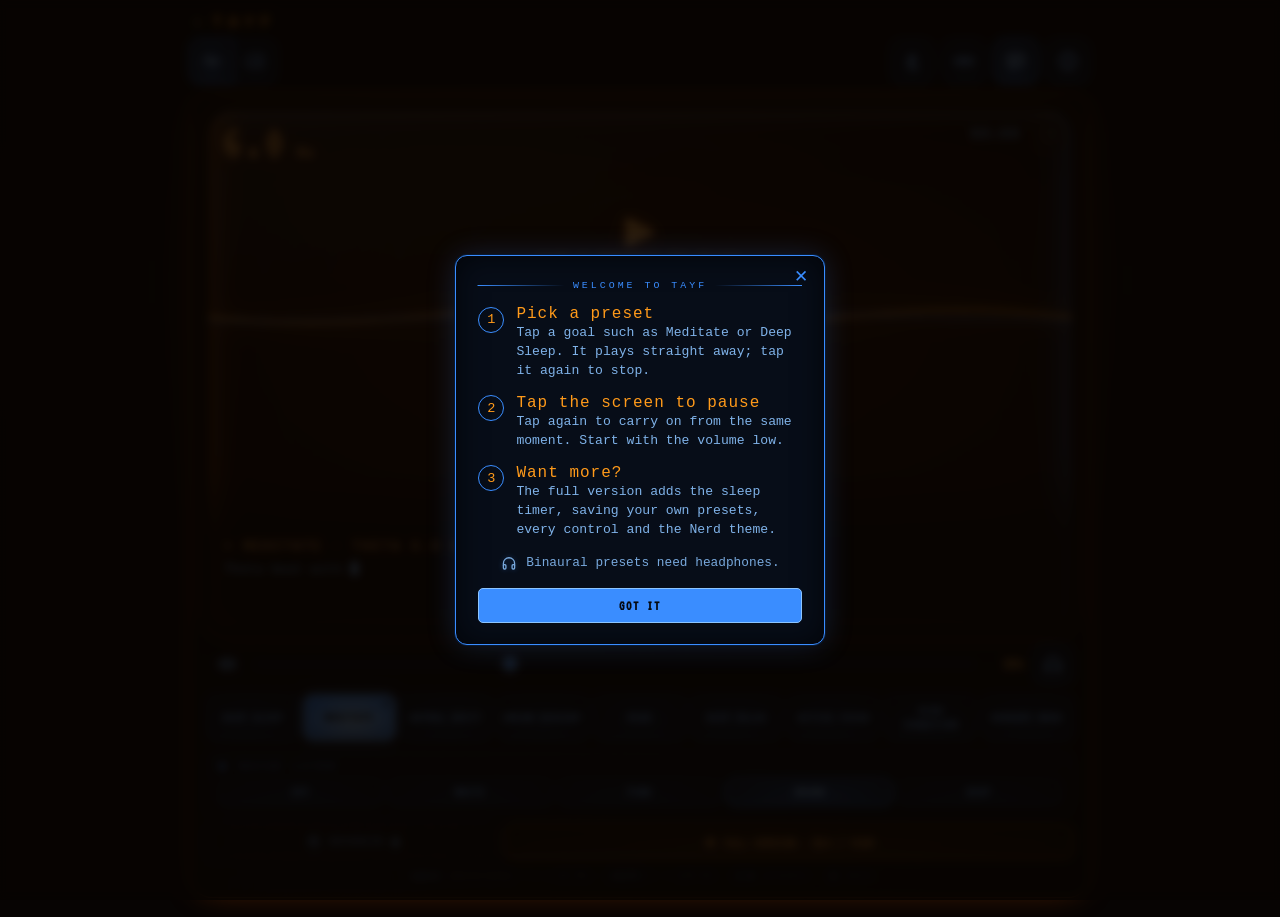
==== index.html @ 75ab7f50 "Ship tayf-20261106-112950 Co-Authored-By: Claude Opus 5.5 <noreply@anthropic.com>" ====
<!DOCTYPE html>
<html lang="en">
<head>
<meta charset="UTF-8">
<meta name="viewport" content="width=device-width, initial-scale=1.0, viewport-fit=cover">
<meta name="theme-color" content="#0a0500">
<meta name="description" content="Tayf · طيف: retro focus and sleep sounds. Binaural beats, soft noise, ambient scenes and short words of encouragement.">
<link rel="manifest" href="manifest.webmanifest">
<link rel="icon" type="image/png" sizes="32x32" href="icons/favicon-32.png">
<link rel="apple-touch-icon" href="icons/apple-touch-icon.png">
<meta name="apple-mobile-web-app-capable" content="yes">
<meta name="mobile-web-app-capable" content="yes">
<meta name="apple-mobile-web-app-status-bar-style" content="black">
<meta name="apple-mobile-web-app-title" content="Tayf">
<title>TAYF</title>
<link rel="stylesheet" href="css/fonts.css">
<link rel="stylesheet" href="css/themes.css">
<link rel="stylesheet" href="css/base.css">
<link rel="stylesheet" href="css/tayf.css">
<link rel="stylesheet" href="css/ambient.css">
<link rel="stylesheet" href="css/dialogs.css">
<link rel="stylesheet" href="css/phone.css">
</head>
<body>
<script>
try {
  // One-time migration of saved data from the old spectrume and focuswave keys
  [['spectrume_lang_v1','tayf_lang_v1'],['focuswave_lang_v1','tayf_lang_v1'],
   ['spectrume_theme_v1','tayf_theme_v1'],['focuswave_theme_v1','tayf_theme_v1'],
   ['spectrume.customs.v1','tayf.customs.v1'],['focuswave.customs.v1','tayf.customs.v1']].forEach(function(p){
    var old = localStorage.getItem(p[0]);
    if (old !== null && localStorage.getItem(p[1]) === null) localStorage.setItem(p[1], old);
  });
} catch(e) {}
try {
  if (localStorage.getItem('tayf_lang_v1') === 'ar') {
    document.body.classList.add('lang-ar');
    document.documentElement.dir = 'rtl';
    document.documentElement.lang = 'ar';
  }
} catch(e) {}
</script>

<div class="header" id="topBar">
  <div class="brand"><span class="status-led" id="ledIndicator"></span><span id="appTitleText" data-i18n="appTitle">tayf</span></div>
  <div class="icon-row">
    <div class="page-switch" role="tablist">
      <button type="button" class="hdr-btn page-tab active" data-page="main" role="tab" aria-selected="true" title="Tayf" aria-label="Tayf"><svg class="ico" viewBox="0 0 24 24" aria-hidden="true"><use href="#i-tayf"/></svg></button>
      <button type="button" class="hdr-btn page-tab" data-page="ambient" role="tab" aria-selected="false" title="Ambient" aria-label="Ambient"><svg class="ico" viewBox="0 0 24 24" aria-hidden="true"><use href="#i-amb"/></svg></button>
    </div>
    <div class="header-badges">
      <button class="hdr-btn lang-btn" id="langBtn" data-i18n-aria="switchLang" title="Switch language" aria-label="Switch language">ع</button>
      <button class="hdr-btn theme-btn" id="themeBtn" data-i18n-aria="switchTheme" title="Switch theme" aria-label="Switch theme" aria-haspopup="true" aria-expanded="false"><svg class="ico theme-ico" viewBox="0 0 24 24" aria-hidden="true"><use class="fig-boys" href="#figBoys"/><use class="fig-ladies" href="#figLadies"/><use class="fig-nerd" href="#figNerd"/></svg></button>
      <button class="hdr-btn words-btn" id="wordsBtn" title="Words" aria-label="Words"><svg class="ico" viewBox="0 0 24 24" aria-hidden="true"><use href="#i-words"/></svg></button>
      <button class="hdr-btn info" id="creatorBtn" title="A word from the creator" aria-label="A word from the creator"><svg class="ico" viewBox="0 0 24 24" aria-hidden="true"><use href="#i-info"/></svg></button>
    </div>
  </div>
  <div class="theme-pop hidden" id="themePop" role="menu">
    <button type="button" class="theme-opt" data-theme="amber" role="menuitemradio" aria-label="Boys"><svg class="ico" viewBox="0 0 24 24" aria-hidden="true"><use href="#figBoys"/></svg></button>
    <button type="button" class="theme-opt" data-theme="pink" role="menuitemradio" aria-label="Ladies"><svg class="ico" viewBox="0 0 24 24" aria-hidden="true"><use href="#figLadies"/></svg></button>
    <button type="button" class="theme-opt" data-theme="nerd" role="menuitemradio" aria-label="Nerd"><svg class="ico" viewBox="0 0 24 24" aria-hidden="true"><use href="#figNerd"/></svg></button>
  </div>
</div>

<svg width="0" height="0" style="position:absolute" aria-hidden="true">
  <defs>
    <symbol id="i-tayf" viewBox="0 0 24 24"><path d="M2.5 12h4l2.2-5.5 3.6 11 3-8 1.7 2.5h4.5"/></symbol>
    <symbol id="i-amb" viewBox="0 0 24 24"><rect x="3.5" y="5" width="17" height="14" rx="2.5"/><path d="M3.8 16l4.4-4.1 4 3.6 2.8-2.5 5.2 4.6"/><circle cx="15.8" cy="9.4" r="1.4"/></symbol>
    <symbol id="i-words" viewBox="0 0 24 24"><path d="M6 5h12a2.5 2.5 0 0 1 2.5 2.5v6.5a2.5 2.5 0 0 1-2.5 2.5h-6.2L7.4 20v-3.5H6A2.5 2.5 0 0 1 3.5 14V7.5A2.5 2.5 0 0 1 6 5z"/><path d="M8 9.6h8M8 12.6h5"/></symbol>
    <symbol id="i-info" viewBox="0 0 24 24"><circle cx="12" cy="12" r="8.6"/><path d="M12 11v5.2"/><path d="M12 7.8v.01" stroke-width="2.4"/></symbol>
    <symbol id="i-expand" viewBox="0 0 24 24"><path d="M9 4.5H5.5a1 1 0 0 0-1 1V9M15 4.5h3.5a1 1 0 0 1 1 1V9M9 19.5H5.5a1 1 0 0 1-1-1V15M15 19.5h3.5a1 1 0 0 0 1-1V15"/></symbol>
    <symbol id="i-speaker" viewBox="0 0 24 24"><path d="M4.5 9.4h2.8L12 5.6v12.8l-4.7-3.8H4.5a1 1 0 0 1-1-1v-3.2a1 1 0 0 1 1-1z"/></symbol>
    <symbol id="i-waves" viewBox="0 0 24 24"><path d="M15.4 9.3a3.9 3.9 0 0 1 0 5.4M18.1 6.7a7.6 7.6 0 0 1 0 10.6"/></symbol>
    <symbol id="i-x" viewBox="0 0 24 24"><path d="M16 9.8l4.4 4.4M20.4 9.8 16 14.2"/></symbol>
    <symbol id="i-head" viewBox="0 0 24 24"><path d="M4.5 15.2v-2.7a7.5 7.5 0 0 1 15 0v2.7"/><rect x="4.5" y="14.3" width="3.4" height="5.7" rx="1.3"/><rect x="16.1" y="14.3" width="3.4" height="5.7" rx="1.3"/></symbol>
    <symbol id="i-car" viewBox="0 0 24 24"><path d="M4 15.6v-3.1c0-.5.2-.9.5-1.2l1.6-1.6 1.4-3a1.8 1.8 0 0 1 1.6-1.1h5.8a1.8 1.8 0 0 1 1.6 1.1l1.4 3 1.6 1.6c.3.3.5.7.5 1.2v3.1a1 1 0 0 1-1 1H5a1 1 0 0 1-1-1z"/><path d="M6.1 9.7h11.8M6.2 16.6v2M17.8 16.6v2M7 13.1h1.6M15.4 13.1H17"/></symbol>
    <symbol id="i-sliders" viewBox="0 0 24 24"><path d="M4 7h8M16 7h4M4 12h3M11 12h9M4 17h10M18 17h2"/><circle cx="14" cy="7" r="2"/><circle cx="9" cy="12" r="2"/><circle cx="16" cy="17" r="2"/></symbol>
    <symbol id="i-save" viewBox="0 0 24 24"><path d="M6.5 4h9.2L19 7.3v11.2a1.5 1.5 0 0 1-1.5 1.5h-11A1.5 1.5 0 0 1 5 18.5v-13A1.5 1.5 0 0 1 6.5 4z"/><path d="M8.5 4v4h6V4M8 20v-5h8v5"/></symbol>
    <symbol id="i-timer" viewBox="0 0 24 24"><circle cx="12" cy="13.5" r="7"/><path d="M12 10v3.5l2.4 1.6M9.5 3h5M17.8 7.2l1.3-1.3"/></symbol>
    <symbol id="figBoys" viewBox="0 0 24 24"><path d="M12 10.3c-1-1.3-2.4-1.8-3.8-1.4-1.4.4-2.4 1.6-3.6 1.8-.8.1-1.3-.4-1.5-1.2-.9 1.2-1 3.2.1 4.5 1.4 1.5 4.4 1.7 6.6.5 1.1-.6 1.8-1.4 2.2-2.2.4.8 1.1 1.6 2.2 2.2 2.2 1.2 5.2 1 6.6-.5 1.1-1.3 1-3.3.1-4.5-.2.8-.7 1.3-1.5 1.2-1.2-.2-2.2-1.4-3.6-1.8-1.4-.4-2.8.1-3.8 1.4z"/><path d="M12 10.3v2"/></symbol>
    <symbol id="figLadies" viewBox="0 0 24 24"><path d="M2.5 12c2.5-.8 4.7-3.4 6.9-3.4 1.2 0 1.9.5 2.6 1.2.7-.7 1.4-1.2 2.6-1.2 2.2 0 4.4 2.6 6.9 3.4-2.1 3.4-5.5 5.6-9.5 5.6S4.6 15.4 2.5 12z"/><path d="M4.4 12.2c2.6-.5 5.1-.7 7.6-.7s5 .2 7.6.7M4.4 12.2c2.5 1.2 5 1.8 7.6 1.8s5.1-.6 7.6-1.8"/></symbol>
    <symbol id="figNerd" viewBox="0 0 24 24"><circle cx="7.1" cy="12.4" r="3.9"/><circle cx="16.9" cy="12.4" r="3.9"/><path d="M10.9 10.6c.6-1.1 1.6-1.1 2.2 0M3.7 10.4H2M20.3 10.4H22"/><path d="M5.4 13.7l2.6-2.6M15 12.5l1.5-1.5M16.3 14.5l2.3-2.3" stroke-width="1.3"/></symbol>
  </defs>
</svg>

<div class="crt-card">
  <div id="pageMain">
  <div class="visualizer-container">
    <canvas id="waveCanvas" width="800" height="480"></canvas>
    <div class="crt-hz" id="freqDisplay"><strong>6.0</strong> <span>Hz</span></div>
    <div class="crt-clock" id="timerDisplay">00:00</div>
    <div class="crt-hint" id="crtHint"></div>
    <button class="crt-expand" id="readoutFab" data-i18n-aria="enlarge" title="Enlarge the screen text" aria-label="Enlarge the screen text">
      <svg class="ico" viewBox="0 0 24 24" aria-hidden="true"><use href="#i-expand"/></svg>
    </button>
    <div class="screen-readout">
      <div class="readout-title" id="readoutTitle" data-i18n="standbyTitle">▸ STANDBY</div><div class="readout-body"><span id="readoutTyped"></span><span id="readoutWarn"></span><i class="cur"></i></div>
    </div>
  </div>

  
  <div class="vol-row">
    <button type="button" class="vol-btn" id="muteBtn" aria-pressed="false" data-i18n-aria="mute" title="Mute" aria-label="Mute">
      <svg class="ico" viewBox="0 0 24 24" aria-hidden="true"><use href="#i-speaker"/><use class="ico-on" href="#i-waves"/><use class="ico-off" href="#i-x"/></svg>
    </button>
    <input type="range" id="masterVolSlider" min="0" max="1" value="0.35" step="0.01" data-i18n-aria="volume" aria-label="Volume">
    <span class="val" id="masterVolValueLabel">35%</span>
    <button type="button" class="vol-btn out-btn" id="carBtn" aria-haspopup="true" aria-expanded="false">
      <svg class="ico ico-head" viewBox="0 0 24 24" aria-hidden="true"><use href="#i-head"/></svg>
      <svg class="ico ico-car" viewBox="0 0 24 24" aria-hidden="true"><use href="#i-car"/></svg>
    </button>
    <div class="out-pop hidden" id="outPop" role="menu">
      <div class="out-title" id="outTitle">PLAY ON</div>
      <button type="button" class="out-opt" data-out="std" role="menuitemradio"><svg class="ico" viewBox="0 0 24 24" aria-hidden="true"><use href="#i-head"/></svg><span><b id="outStd">HEADPHONES / PHONE</b><small id="outStdD"></small></span></button>
      <button type="button" class="out-opt" data-out="car" role="menuitemradio"><svg class="ico" viewBox="0 0 24 24" aria-hidden="true"><use href="#i-car"/></svg><span><b id="outCar">CAR SPEAKERS</b><small id="outCarD"></small></span></button>
    </div>
  </div>

  
  <div class="presets-row">
    <button class="preset-btn" data-preset="deep">Deep Sleep</button>
    <button class="preset-btn" data-preset="meditate">Meditate</button>
    <button class="preset-btn" data-preset="astral">Astral Drift</button>
    <button class="preset-btn" data-preset="descent">Dream Descent</button>
    <button class="preset-btn" data-preset="read">Read</button>
    <button class="preset-btn" data-preset="zen">Deep Relax</button>
    <button class="preset-btn" data-preset="active">Active Focus</button>
    <button class="preset-btn" data-preset="high">High Cognition</button>
    <button class="preset-btn" data-preset="mask">Sensory Mask</button>
  </div>

  <div class="control-panel">
    <div class="control-block noise-block">
      <div class="section-title" data-i18n="noiseLayer">◉ NOISE LAYER</div>
      <div class="noise-tabs">
        <button class="noise-tab active" data-noise="none"></button>
        <button class="noise-tab" data-noise="white"></button>
        <button class="noise-tab" data-noise="pink"></button>
        <button class="noise-tab" data-noise="brown"></button>
        <button class="noise-tab" data-noise="deep"></button>
      </div>
      <div class="row adv-only">
        <div class="row-top"><span data-i18n="noiseVolLabel">NOISE VOL</span><span class="val" id="noiseVolValueLabel">0%</span></div>
        <input type="range" id="noiseVolSlider" min="0" max="1" value="0" step="0.01">
      </div>
      <div class="row adv-only">
        <div class="row-top"><span data-i18n="softnessLabel">SOFTNESS</span><span class="val" id="noiseSoftValueLabel">50%</span></div>
        <input type="range" id="noiseSoftSlider" min="0" max="100" value="50" step="1">
      </div>
    </div>

    
    <div class="panel-actions">
      <button type="button" class="adv-toggle" id="advToggle" aria-expanded="false"><svg class="ico" viewBox="0 0 24 24" aria-hidden="true"><use href="#i-sliders"/></svg><span id="advToggleLbl" data-i18n="advShow">ADVANCED</span></button>
      <button type="button" class="unlock-chip" id="unlockBtn"><span id="unlockLbl">★ FULL VERSION</span></button>
    </div>

    <div class="adv-area adv-only">
      <div class="control-grid">
        <div class="control-block">
          <div class="section-title" data-i18n="toneLayer">◈ TONE LAYER</div>
          <div class="mode-tabs">
            <button class="mode-tab active" data-mode="pure"></button>
            <button class="mode-tab" data-mode="harmonic"></button>
            <button class="mode-tab" data-mode="binaural"></button>
            <button class="mode-tab" data-mode="isochronic"></button>
          </div>
          <div class="row" id="freqRow">
            <div class="row-top"><span data-i18n="freqLabel">FREQ</span><span class="val" id="freqValueLabel">40.0 Hz</span></div>
            <input type="range" id="freqSlider" min="0" max="1000" value="430" step="1">
          </div>
          <div class="row hidden" id="carrierRow">
            <div class="row-top"><span data-i18n="carrierLabel">CARRIER</span><span class="val" id="carrierValueLabel">200 Hz</span></div>
            <input type="range" id="carrierSlider" min="80" max="600" value="200" step="1">
          </div>
          <div class="row hidden" id="beatRow">
            <div class="row-top"><span data-i18n="beatLabel">BEAT</span><span class="val" id="beatValueLabel">40.0 Hz</span></div>
            <input type="range" id="beatSlider" min="1" max="60" value="40" step="0.5">
          </div>
          <div class="row">
            <div class="row-top"><span data-i18n="toneVolLabel">TONE VOL</span><span class="val" id="toneVolValueLabel">70%</span></div>
            <input type="range" id="toneVolSlider" min="0" max="1" value="0.7" step="0.01">
          </div>
        </div>

        <div class="control-column">
          <div class="control-block">
            <div class="section-title" data-i18n="tools">✦ TOOLS</div>
            <div class="tools-row">
              <button type="button" class="sleep-set" id="sleepSet"></button>
              <button class="tool-btn" id="saveBtn"><svg class="ico" viewBox="0 0 24 24" aria-hidden="true"><use href="#i-save"/></svg><span data-i18n="saveBtn">SAVE</span></button>
            </div>
          </div>

          
          <div class="custom-presets-row hidden" id="customRow">
            <span class="custom-label" data-i18n="myPresets">My Presets</span>
            <div class="custom-chips" id="customChips" style="display:none; flex-wrap:wrap; gap:0.4rem;"></div>
            <div class="custom-actions">
              <button class="custom-chip" id="exportBtn" disabled data-i18n="exportBtn" data-i18n-title="exportTitle" title="Save your presets as text">⤓ EXPORT</button>
            </div>
            <span class="storage-warn hidden" id="storageWarn" data-i18n="storageWarn">⚠ storage blocked — use export</span>
          </div>
        </div>
      </div>
    </div>
    <div class="kbd-hint" id="kbdHint"></div>
  </div>
  </div>

  
  <div id="pageAmbient" class="hidden">
    <div class="amb-stage"><canvas id="ambCanvas" width="800" height="520"></canvas></div>
    <nav class="amb-bar" aria-label="Ambient sounds">
      <button type="button" data-amb="rain" aria-pressed="false">
        <svg viewBox="0 0 24 24" fill="none" stroke="currentColor" stroke-width="1.7" stroke-linecap="round" stroke-linejoin="round" aria-hidden="true"><path d="M7 15a4 4 0 0 1 .5-8 5.5 5.5 0 0 1 10.5 1.5A3.5 3.5 0 0 1 17 15z"/><path d="M8 18l-1 3M12 18l-1 3M16 18l-1 3"/></svg><span class="lbl"></span>
      </button>
      <button type="button" data-amb="ac" aria-pressed="false">
        <svg viewBox="0 0 24 24" fill="none" stroke="currentColor" stroke-width="1.7" stroke-linecap="round" stroke-linejoin="round" aria-hidden="true"><rect x="2.5" y="5" width="19" height="12" rx="2"/><path d="M6 9h12M6 12h12M8 20l1-3M12 20l1-3M16 20l1-3"/></svg><span class="lbl"></span>
      </button>
      <button type="button" data-amb="fire" aria-pressed="false">
        <svg viewBox="0 0 24 24" fill="none" stroke="currentColor" stroke-width="1.7" stroke-linecap="round" stroke-linejoin="round" aria-hidden="true"><path d="M12 22c4 0 7-2.7 7-7 0-3-2-5-3-7-1 2-2 3-3 3 0-3-1-6-4-9 0 4-4 6-4 12 0 4.3 3 8 7 8z"/></svg><span class="lbl"></span>
      </button>
      <button type="button" data-amb="fan" aria-pressed="false">
        <svg viewBox="0 0 24 24" fill="none" stroke="currentColor" stroke-width="1.7" stroke-linecap="round" stroke-linejoin="round" aria-hidden="true"><circle cx="12" cy="12" r="1.6"/><path d="M12 10.4C11 6 12 3 15 3c2 0 2 3-3 7.4zM13.6 12c4-1 7 0 7 3 0 2-3 2-7.4-3zM12 13.6c1 4.4 0 7.4-3 7.4-2 0-2-3 3-7.4zM10.4 12c-4.4 1-7.4 0-7.4-3 0-2 3-2 7.4 3z"/></svg><span class="lbl"></span>
      </button>
      <span class="amb-sep"></span>
      <button type="button" id="ambTimer" aria-label="Timer">
        <svg class="ico" viewBox="0 0 24 24" aria-hidden="true"><use href="#i-timer"/></svg><span class="lbl"></span>
      </button>
      <button type="button" id="ambVol" aria-label="Volume" aria-expanded="false">
        <svg class="ico" viewBox="0 0 24 24" aria-hidden="true"><use href="#i-speaker"/><use href="#i-waves"/></svg><span class="lbl"></span>
      </button>
    </nav>
    <div class="amb-vol-pop hidden" id="ambVolPop">
      <svg class="ico" viewBox="0 0 24 24" aria-hidden="true"><use href="#i-speaker"/></svg>
      <input type="range" id="ambVolSlider" min="0" max="1" step="0.01" value="0.85" aria-label="Volume">
      <span class="pct" id="ambVolPct">85%</span>
    </div>
  </div>
</div>


<div class="name-overlay hidden" id="nameOverlay">
  <div class="name-dialog">
    <div class="name-dialog-title" data-i18n="nameTitle">◈ NAME THIS PRESET</div>
    <input type="text" id="nameInput" maxlength="24" data-i18n-placeholder="namePlaceholder" placeholder="e.g. DEEP WORK" autocomplete="off" spellcheck="false">
    <div class="name-dialog-actions">
      <button class="name-btn" id="nameCancelBtn" data-i18n="cancel">Cancel</button>
      <button class="name-btn save" id="nameSaveBtn" data-i18n="saveAction">Save</button>
    </div>
  </div>
</div>


<div class="name-overlay hidden" id="dataOverlay">
  <div class="name-dialog">
    <div class="name-dialog-title" id="dataTitle">◈ EXPORT PRESETS</div>
    <div class="data-help" id="dataHelp"></div>
    <textarea id="dataArea" spellcheck="false" autocomplete="off" autocapitalize="off" autocorrect="off"></textarea>

    <div class="data-actions" id="exportActions">
      <button class="name-btn" id="dataCancelBtn" data-i18n="close">Close</button>
      <button class="name-btn" id="dataCopyBtn" data-i18n="copy">Copy</button>
      <button class="name-btn" id="dataShareBtn" data-i18n="share">Share</button>
      <button class="name-btn save" id="dataDownloadBtn" data-i18n="download">Download .txt</button>
    </div>

    <div class="data-actions hidden" id="importActions">
      <button class="name-btn" id="dataCancelBtn2" data-i18n="close">Close</button>
      <button class="name-btn" id="dataPasteBtn" data-i18n="paste">Paste</button>
      <button class="name-btn" id="dataFileBtn" data-i18n="fromFile">From file</button>
      <button class="name-btn save" id="dataImportBtn" data-i18n="importAction">Import</button>
    </div>

    <input type="file" id="importFileInput" accept=".txt,.json,text/plain,application/json" style="display:none">
  </div>
</div>


<div class="name-overlay hidden" id="unlockOverlay">
  <div class="name-dialog unlock-dialog" role="dialog" aria-modal="true" aria-labelledby="unlockTitle">
    <div class="name-dialog-title" id="unlockTitle">◈ FULL VERSION</div>
    <div class="unlock-state" id="unlockState"></div>
    <ul class="unlock-list" id="unlockList"></ul>
    <div class="unlock-price" id="unlockPrice"></div>
    <button type="button" class="name-btn save unlock-buy" id="unlockBuy">Get a key</button>
    <label class="unlock-lbl" for="unlockInput" id="unlockInputLbl">Have a key?</label>
    <input type="text" id="unlockInput" autocomplete="off" autocapitalize="characters" autocorrect="off" spellcheck="false" maxlength="64" placeholder="XXXXX-XXXXX-XXXXX-XXXXX">
    <div class="unlock-msg" id="unlockMsg" role="status" aria-live="polite"></div>
    <div class="name-dialog-actions">
      <button type="button" class="name-btn" id="unlockClose">Close</button>
      <button type="button" class="name-btn save" id="unlockGo">Unlock</button>
    </div>
    <button type="button" class="tp-off hidden" id="unlockRemove">Remove the key from this device</button>
  </div>
</div>


<div class="name-overlay hidden" id="tpOverlay">
  <div class="name-dialog tp-dialog" role="dialog" aria-modal="true" aria-labelledby="tpTitle">
    <div class="name-dialog-title" id="tpTitle">◈ SLEEP TIMER</div>
    <div class="tp-quick" id="tpQuick"></div>
    <div class="tp-wheels" dir="ltr">
      <div class="tp-band"></div>
      <div class="tp-col"><div class="tp-wheel" id="tpH" tabindex="0" role="spinbutton" aria-valuemin="0" aria-valuemax="12"></div><div class="tp-unit" id="tpHU"></div></div>
      <div class="tp-col"><div class="tp-wheel" id="tpM" tabindex="0" role="spinbutton" aria-valuemin="0" aria-valuemax="59"></div><div class="tp-unit" id="tpMU"></div></div>
    </div>
    <button type="button" class="tp-off hidden" id="tpOff">Turn timer off</button>
    <div class="name-dialog-actions">
      <button type="button" class="name-btn" id="tpCancel">Cancel</button>
      <button type="button" class="name-btn save" id="tpStart">Start</button>
    </div>
  </div>
</div>


<div class="name-overlay hidden" id="wordsOverlay">
  <div class="name-dialog words-dialog" role="dialog" aria-modal="true" aria-labelledby="wordsTitle">
    <div class="words-head">
      <div class="name-dialog-title" id="wordsTitle">◈ WORDS</div>
      <button type="button" class="words-switch" id="wordsSwitch" aria-pressed="true">ON</button>
    </div>
    <div class="data-help" id="wordsHelp"></div>
    <div class="words-every" id="wordsEvery"></div>
    <div class="words-lockline" id="wordsLockLine"></div>
    <div class="words-list" id="wordsList"></div>
    <div class="words-msg" id="wordsMsg"></div>
    <div class="name-dialog-actions">
      <button type="button" class="name-btn save" id="wordsClose">Close</button>
    </div>
  </div>
</div>


<div class="creator-overlay hidden" id="creatorOverlay">
  <div class="creator-dialog" role="dialog" aria-modal="true" aria-label="A word from the creator">
    <button class="creator-x" id="creatorClose" aria-label="Close">✕</button>
    <div class="creator-eyebrow">A word from the creator</div>
    <div class="creator-quote" id="creatorQuote">Stay creative, boys</div>
    <div class="creator-name">Designed by Attar</div>
    <div class="creator-more">For more info</div>
    <div class="creator-links">
      <button type="button" class="creator-link" id="howBtn" data-i18n="howBtn">How it works</button>
      <button type="button" class="creator-link" id="importBtn" data-i18n="importBtn">⤒ IMPORT</button>
      <button type="button" class="creator-link" id="unlockInfoBtn"></button>
      <a class="creator-link" href="https://instagram.com/Attar10x" target="_blank" rel="noopener">IG · Attar10x</a>
      <a class="creator-link" href="mailto:Attar10x@gmail.com">Attar10x@gmail.com</a>
    </div>
  </div>
</div>

<div class="creator-overlay hidden" id="welcomeOverlay">
  <div class="creator-dialog welcome" role="dialog" aria-modal="true" aria-labelledby="welcomeTitle">
    <button class="creator-x" id="welcomeClose" aria-label="Close">✕</button>
    <div class="creator-eyebrow" id="welcomeTitle" data-i18n="wTitle">WELCOME TO TAYF</div>
    <ol class="welcome-steps">
      <li><div><b data-i18n="wS1T">Pick a preset</b><span data-i18n="wS1D">Tap a goal such as Meditate or Deep Sleep.</span></div></li>
      <li><div><b data-i18n="wS2T">Press Play</b><span data-i18n="wS2D">Start with the volume low and raise it slowly.</span></div></li>
      <li><div><b data-i18n="wS3T">Set a timer</b><span data-i18n="wS3D">Pick 15, 30 or 60 minutes and it fades out by itself.</span></div></li>
    </ol>
    <div class="welcome-note"><svg class="ico" viewBox="0 0 24 24" aria-hidden="true"><use href="#i-head"/></svg><span data-i18n="wNote">Binaural presets need headphones.</span></div>
    <button type="button" class="name-btn save" id="welcomeGo" data-i18n="wGo">GOT IT</button>
  </div>
</div>


<div class="zoom-overlay hidden" id="zoomOverlay">
  <div class="zoom-dialog" role="dialog" aria-modal="true" aria-label="Enlarged screen text">
    <button class="zoom-x" id="zoomClose" data-i18n-aria="close" aria-label="Close">✕</button>
    <div class="zoom-title" id="zoomTitle">▸ STANDBY</div>
    <div class="zoom-body"><span id="zoomTyped"></span><span id="zoomWarn"></span></div>

    <div class="zoom-benefits" id="zoomBenefits" style="display:none;">
      <div class="zoom-benefits-label" id="zoomBenefitsLabel">▸ What this band is linked to</div>
      <div class="zoom-benefits-list" id="zoomBenefitsList"></div>
    </div>
  </div>
</div>

<script src="js/core/loop.js"></script>
<script src="tayf-config.js"></script>
<script src="js/core/sw-register.js"></script>
<script src="js/core/unlock.js"></script>
<script src="js/tayf/i18n.js"></script>
<script src="js/tayf/crt.js"></script>
<script src="js/tayf/tayf.js"></script>
<script src="js/ui/theme.js"></script>
<script src="js/ui/zoom.js"></script>
<script src="js/ui/time-picker.js"></script>
<script src="js/ui/words.js"></script>
<script src="js/ambient/fire-grains.js"></script>
<script src="js/ambient/ambient.js"></script>
<script src="js/ambient/pixel.js"></script>
<script src="js/ambient/scene-fan.js"></script>
<script src="js/ambient/scene-fire.js"></script>
<script src="js/ambient/scene-rain.js"></script>
<script src="js/ambient/scene-ac.js"></script>
</body>
</html>
---- css/fonts.css ----
@font-face{font-family:VT323;font-style:normal;font-weight:400;font-display:swap;src:url(../fonts/vt323.woff2) format("woff2");unicode-range:U+0000-00FF,U+0131,U+0152-0153,U+02BB-02BC,U+02C6,U+02DA,U+02DC,U+2000-206F,U+2074,U+20AC,U+2122,U+2191,U+2193,U+2212,U+2215,U+FEFF,U+FFFD}@font-face{font-family:Noto Naskh Arabic;font-style:normal;font-weight:400 700;font-display:swap;src:url(../fonts/noto-naskh-arabic.woff2) format("woff2");unicode-range:U+0600-06FF,U+0750-077F,U+08A0-08FF,U+FB50-FDFF,U+FE70-FEFF,U+200C-200E,U+2010-2011,U+204F,U+2E41}
---- css/themes.css ----
:root{--c0:#070403;--c1:#1a1108;--c2:#7a5524;--c3:#2a1c0a;--c4:#7a552433;--c5:#000000aa;--c6:#7a552455;--c7:#ff9a1a;--c8:#ff8a0066;--c9:#ff5a0033;--c10:#120d07;--c11:#000000;--c12:#ffad48;--c13:#ff8a0088;--c16:#060403;--c17:#ff6a0022;--c18:#ff9a1aaa;--c19:#e09a4a;--c48:#1c1408;--c49:#2e1f0c;--c20:#e8a0bd;--c21:#a05a7866;--c30:#d994b0;--c31:#2a1620;--c45:#0a0508;--c46:#a05a78;--c47:#1a0a12;--c14:#8cc4ff;--c15:#1a3150;--c22:#070f1c;--c23:#3a8dff;--c24:#0c1a30;--c25:#3a8dff33;--c26:#04070d;--c27:#070c16;--c28:#04070daa;--c29:#04070d55;--c32:#05080f;--c33:#17253a;--c34:#132036;--c35:#3a8dff44;--c36:#5577a3;--c37:#0a1424;--c38:#3a8dff88;--c39:#3a8dffcc;--c40:#2c4669;--c41:#081830;--c42:#bfe0ff;--c43:#3a8dff11;--c44:#62a6ff;--c50:#070d18;--c51:#3a8dff66;--acc-rgb:58,141,255;--amb-rgb:255,130,20;--screen:#0b0502;--acc:#3a8dff;--acc-hi:#9fd0ff;--acc-glow:rgba(58,141,255,.45);--amb-glow:rgba(255,150,0,.5);--scan:rgba(255,170,60,.22);--ovl:rgba(8,4,2,.86);--fade:rgba(12,5,1,.82);--amb:#ff9a1a;--amb-text:#ffa63a;--amb-soft:#e88a2e;--amb-dim:#a65f22;--amb-line:#7a3f12;--amb-line2:#3e200a;--amb-bg:#150b04;--amb-bg2:#0c0603;--amb-halo:rgba(255,120,0,.22);--bloom:0 0 1px rgba(255,190,110,.85),0 0 8px rgba(255,120,0,.6),0 0 20px rgba(255,90,0,.3);--bloom-soft:0 0 6px rgba(255,120,0,.4),0 0 14px rgba(255,90,0,.15);--glass:radial-gradient(115% 90% at 50% 42%, rgba(255,120,20,.22), rgba(150,50,0,.13) 50%, rgba(30,10,2,.04) 80%), #0b0402}body.pink{--c0:#080305;--c14:#ff9be3;--c15:#4a1a40;--c22:#160812;--c23:#ff38c8;--c24:#24091d;--c25:#ff38c833;--c26:#0a0408;--c27:#12060e;--c28:#0a0408aa;--c29:#0a040855;--c32:#0c0509;--c33:#2e1428;--c34:#26101f;--c35:#ff38c844;--c36:#a35a90;--c37:#1a0a15;--c38:#ff38c888;--c39:#ff38c8cc;--c40:#5e2c54;--c41:#1f0818;--c42:#ffc8f1;--c43:#ff38c811;--c44:#ff5fd2;--c50:#12060f;--c51:#ff38c866;--acc-rgb:255,56,200;--screen:#0b0306;--acc:#ff38c8;--acc-hi:#ffb0ea;--acc-glow:rgba(255,56,200,.45);--scan:rgba(255,150,120,.22);--ovl:rgba(12,3,8,.86);--fade:rgba(14,4,6,.82)}body.nerd{--c0:#050503;--c14:#8dffae;--c15:#173a22;--c22:#06120a;--c23:#36e46a;--c24:#0a1f10;--c25:#36e46a33;--c26:#030805;--c27:#061009;--c28:#030805aa;--c29:#03080555;--c32:#040a06;--c33:#142a1b;--c34:#102216;--c35:#36e46a44;--c36:#4f8e63;--c37:#08160c;--c38:#36e46a88;--c39:#36e46acc;--c40:#24482f;--c41:#071a0d;--c42:#c4ffd5;--c43:#36e46a11;--c44:#5af08a;--c50:#061009;--c51:#36e46a66;--acc-rgb:54,228,106;--screen:#060702;--acc:#36e46a;--acc-hi:#a6ffc0;--acc-glow:rgba(54,228,106,.45);--scan:rgba(90,255,140,.2);--ovl:rgba(1,6,3,.88);--fade:rgba(1,7,3,.84);--c0:#010402;--c2:#1f6b3a;--c3:#0b2414;--c6:#1f6b3a55;--c7:#3dff7a;--c8:#3dff7a66;--c9:#00ff5a33;--c10:#03100a;--c12:#7dffa4;--c13:#3dff7a88;--c16:#010402;--c18:#3dff7aaa;--c19:#6fe895;--c48:#06180c;--c49:#0c2a16;--amb:#3dff7a;--amb-text:#7dffa4;--amb-soft:#4fdc80;--amb-dim:#2c8a4c;--amb-line:#1d6a38;--amb-line2:#0c2e18;--amb-bg:#03120a;--amb-bg2:#020a05;--amb-halo:rgba(40,255,110,.2);--amb-glow:rgba(60,255,120,.5);--amb-rgb:61,255,122;--bloom:0 0 1px rgba(170,255,200,.85),0 0 8px rgba(40,255,110,.6),0 0 20px rgba(0,230,90,.3);--bloom-soft:0 0 6px rgba(40,255,110,.4),0 0 14px rgba(0,230,90,.15);--glass:radial-gradient(115% 90% at 50% 42%, rgba(40,255,110,.16), rgba(0,120,50,.12) 50%, rgba(0,30,10,.04) 80%), #010703}.theme-ico{width:24px;height:24px;display:block}.theme-ico use{display:none}body:not(.pink):not(.nerd) .theme-ico .fig-boys,body.pink .theme-ico .fig-ladies,body.nerd .theme-ico .fig-nerd{display:inline}body.nerd{background:radial-gradient(70% 420px at 50% 280px,rgba(0,255,90,.07),transparent 80%),var(--c0)}body.nerd .crt-card{background-color:#020905;box-shadow:0 0 34px -10px #00ff5a4d,inset 0 0 30px #00000080}body.nerd .visualizer-container{box-shadow:0 0 0 4px #010402,0 0 0 5px var(--amb-line2),0 0 26px #00ff5a38,inset 18px 4px 36px -18px #28ff6e80,inset 0 -20px 40px -20px #00e65a66,inset -22px 0 40px -18px #28ff6e73,inset 0 0 60px #0000008c}body.nerd .unlock-chip{box-shadow:0 0 12px -4px #00ff5a59;text-shadow:0 0 7px rgba(40,255,110,.5)}
---- css/base.css ----
*{box-sizing:border-box;margin:0;-webkit-user-select:none;user-select:none}:root{--bar-h: 44px;--side: 1.2rem;--brand-h: 2.1rem;--top-pad: .35rem}body{background:radial-gradient(70% 420px at 50% 280px,rgba(255,100,0,.09),transparent 80%),var(--c0);min-height:100vh;position:relative;display:flex;flex-direction:column;align-items:center;justify-content:flex-start;font-family:Courier New,VT323,Share Tech Mono,monospace;padding:0 var(--side) var(--side)}body.lang-ar{font-family:Noto Naskh Arabic,Segoe UI,Tahoma,Courier New,monospace}body:before{content:"";position:fixed;top:0;right:0;bottom:0;left:0;background:repeating-linear-gradient(0deg,rgba(0,0,0,.22) 0px,rgba(0,0,0,.22) 1px,transparent 1px,transparent 3px);pointer-events:none;z-index:999;opacity:.5}.crt-card{background:radial-gradient(110% 30% at 50% 0%,rgba(255,110,10,.07),transparent 70%),#0b0705;border:1px solid var(--amb-line);border-radius:22px;padding:1rem;box-shadow:0 0 34px -10px #ff640059,inset 0 0 30px #00000080;max-width:900px;width:100%;position:relative}.header{position:sticky;top:calc(-1 * var(--brand-h));z-index:40;width:100%;max-width:900px;padding:calc(env(safe-area-inset-top,0px) + var(--top-pad)) 0 .6rem;background:linear-gradient(var(--c0) 86%,transparent)}.brand{height:var(--brand-h);display:flex;align-items:center;gap:10px;padding-inline-start:.2rem;font-weight:400;font-size:1.05rem;letter-spacing:6px;text-transform:uppercase;color:var(--amb);text-shadow:var(--bloom)}.icon-row{display:flex;justify-content:space-between;align-items:center;gap:.5rem}.page-switch{display:flex}.page-switch .hdr-btn{border-radius:0}.page-switch .hdr-btn:first-child{border-start-start-radius:9px;border-end-start-radius:9px}.page-switch .hdr-btn:last-child{border-start-end-radius:9px;border-end-end-radius:9px;margin-inline-start:-1px}.page-switch .hdr-btn.active{background:var(--c41);color:var(--acc-hi);border-color:var(--c23);position:relative;z-index:1}.header-badges{display:flex;gap:8px;align-items:center}body.lang-ar .brand,body.lang-ar .crt-hz,body.lang-ar .crt-clock,body.lang-ar .crt-hint,body.lang-ar .readout-title,body.lang-ar .readout-body,body.lang-ar .row-top .val,body.lang-ar .mode-tab .sub,body.lang-ar .kbd-hint,body.lang-ar .zoom-benefit-item .desc,body.lang-ar .zoom-body{letter-spacing:0;text-transform:none}body.lang-ar .brand{font-size:1.25rem}body.lang-ar .readout-title,body.lang-ar .readout-body{font-size:1.08em;line-height:1.6}body.lang-ar .mode-tab .sub{font-size:.62rem}body.lang-ar .kbd-hint{font-size:.7rem;line-height:1.8}body.lang-ar .row-top .val{direction:ltr;unicode-bidi:isolate}svg.ico{display:block;width:22px;height:22px;fill:none;stroke:currentColor;stroke-width:1.7;stroke-linecap:round;stroke-linejoin:round;overflow:visible}.hdr-btn{flex:none;width:var(--bar-h);height:var(--bar-h);padding:0;background:var(--c26);border:1px solid var(--c15);border-radius:10px;color:var(--c14);font-family:inherit;font-size:1.15rem;line-height:1;cursor:pointer;transition:.15s;display:inline-flex;align-items:center;justify-content:center}.hdr-btn svg{width:22px;height:22px;display:block}.hdr-btn:hover{border-color:var(--c23);color:var(--acc-hi)}.hdr-btn:focus-visible{outline:2px solid var(--c7);outline-offset:2px}.hdr-btn.lang-btn{font-weight:700;font-family:Courier New,monospace;font-size:1.15rem;letter-spacing:0}body.lang-ar .hdr-btn.lang-btn{font-family:Noto Naskh Arabic,Segoe UI,Tahoma,sans-serif}.page-switch .hdr-btn{color:var(--c36)}.theme-pop{position:absolute;top:calc(100% - .35rem);inset-inline-end:calc(var(--bar-h) + 1px);z-index:41;display:flex;gap:.4rem;padding:.45rem;border-radius:12px;background:var(--c50);border:1px solid var(--c15);box-shadow:0 8px 28px #000c}.theme-opt{position:relative;width:var(--bar-h);height:var(--bar-h);padding:0;display:flex;align-items:center;justify-content:center;background:var(--c26);border:1px solid var(--c15);border-radius:10px;color:#7fb4ff;cursor:pointer}.theme-opt svg{width:24px;height:24px}.theme-opt:hover{border-color:var(--c23)}.theme-opt[aria-checked=true]{border-color:var(--c23);background:var(--c41)}.theme-opt[data-theme=pink]{color:#ff8fd8}.theme-opt[data-theme=nerd]{color:#7dffa2}body:not(.paid) .theme-opt[data-theme=nerd]:after{content:"";position:absolute;right:3px;bottom:3px;width:10px;height:11px;background:var(--c12);-webkit-mask:var(--lock) center/contain no-repeat;mask:var(--lock) center/contain no-repeat}:root{--lock:url("data:image/svg+xml,%3Csvg xmlns='http://www.w3.org/2000/svg' viewBox='0 0 24 26'%3E%3Cpath d='M6 11V8a6 6 0 0 1 12 0v3h1.5A1.5 1.5 0 0 1 21 12.5v11a1.5 1.5 0 0 1-1.5 1.5h-15A1.5 1.5 0 0 1 3 23.5v-11A1.5 1.5 0 0 1 4.5 11zm3 0h6V8a3 3 0 0 0-6 0z'/%3E%3C/svg%3E")}@media (max-width: 500px){:root{--side: .6rem}.crt-card{padding:.7rem;border-radius:18px}}@media (max-width: 360px){.header-badges{gap:5px}}@media (max-width: 340px){:root{--bar-h: 40px}}.preset-btn,.mode-tab,.noise-tab,.section-title,.row-top,.adv-toggle,.sleep-set,.tool-btn,.custom-chip,.custom-label,.out-title,.out-opt,.amb-bar button,.hdr-btn,.kbd-hint{text-shadow:0 0 6px var(--c51)}.preset-btn.active,.custom-chip.active{text-shadow:none}svg.ico{filter:drop-shadow(0 0 2.5px var(--c51))}.preset-btn.active svg.ico{filter:none}
---- css/tayf.css ----
.visualizer-container{position:relative;width:100%;margin:0 0 .8rem;border-radius:22px/26px;overflow:hidden;background:var(--glass);border:1px solid #000;box-shadow:0 0 0 4px #060302,0 0 0 5px var(--amb-line2),0 0 26px #ff640047,inset 18px 4px 36px -18px #ff6e0099,inset 0 -20px 40px -20px #ff5a0073,inset -22px 0 40px -18px var(--acc-glow),inset 0 0 60px #0000008c}.visualizer-container:after{content:"";position:absolute;top:0;right:0;bottom:0;left:0;pointer-events:none;z-index:10;border-radius:inherit;background:linear-gradient(165deg,#ffebc817,#fff0 30%),radial-gradient(125% 115% at 50% 45%,#0000 52%,#0000009e),repeating-linear-gradient(0deg,#00000061 0px 1px,#ff962809 1px 3px)}.visualizer-container:before{content:"";position:absolute;top:0;left:0;right:0;height:2px;background:var(--scan);box-shadow:0 0 10px var(--acc-glow);animation:scanline 5s linear infinite;z-index:11;pointer-events:none}@keyframes scanline{0%{top:0;opacity:0}10%{opacity:1}90%{opacity:1}to{top:100%;opacity:0}}canvas{display:block;width:100%;height:auto;aspect-ratio:800 / 480;cursor:pointer;background:transparent}.crt-expand{position:absolute;top:8px;inset-inline-end:8px;z-index:12;width:32px;height:32px;padding:0;border-radius:8px;display:flex;align-items:center;justify-content:center;background:#14080280;border:1px solid var(--amb-line);color:var(--amb-text);cursor:pointer;opacity:.85;transition:opacity .15s,border-color .15s,box-shadow .15s,transform .1s}.crt-expand:hover{opacity:1;border-color:var(--amb);box-shadow:0 0 12px var(--amb-halo)}.crt-expand:active{transform:scale(.94)}.crt-expand svg{width:18px;height:18px;pointer-events:none}@media (max-width:500px){.crt-expand{width:30px;height:30px;top:7px;inset-inline-end:7px}}.crt-hz,.crt-clock,.crt-hint{position:absolute;z-index:11;pointer-events:none;font-variant-numeric:tabular-nums}.crt-hz{top:.6rem;left:.95rem;color:var(--c12);direction:ltr;unicode-bidi:isolate;font-family:VT323,Courier New,monospace;font-size:1.05rem;letter-spacing:2px;line-height:1;text-shadow:var(--bloom)}.crt-hz strong{font-weight:400;font-size:2.9rem;margin-inline-end:.2rem;color:var(--c12)}.crt-hz span{color:var(--c14);text-shadow:0 0 10px var(--acc-glow)}.crt-clock{top:.8rem;right:3.2rem;color:var(--c14);direction:ltr;unicode-bidi:isolate;font-family:VT323,Courier New,monospace;font-size:1.2rem;letter-spacing:2px;line-height:1;text-shadow:0 0 10px var(--acc-glow)}.crt-hint{left:0;right:0;top:25%;transform:translateY(-50%);text-align:center;padding:0 1rem;font-family:VT323,Courier New,monospace;font-size:1.1rem;letter-spacing:3px;text-transform:uppercase;color:var(--amb-text);text-shadow:var(--bloom);transition:opacity .25s}.crt-hint:empty{opacity:0}.crt-hint .big{display:block;font-size:2.4rem;letter-spacing:0;line-height:1;margin-bottom:.15rem;color:var(--c12);text-shadow:var(--bloom)}body.tayf-paused .crt-hint{animation:blink 1.6s steps(1) infinite}body.lang-ar .crt-hint{font-family:Noto Naskh Arabic,Segoe UI,Tahoma,sans-serif;font-size:1rem}body.lang-ar .crt-hz{left:auto;right:.95rem}body.lang-ar .crt-clock{right:auto;left:3.2rem}@media (max-width:500px){.crt-hz strong{font-size:2.2rem}.crt-clock{top:.7rem;right:2.8rem;font-size:1.05rem}body.lang-ar .crt-clock{right:auto;left:2.8rem}.crt-hint{font-size:.92rem;letter-spacing:2px;top:28%}.crt-hint .big{font-size:1.8rem}}.screen-readout{position:absolute;left:0;right:0;bottom:0;z-index:5;pointer-events:none;padding:1.7rem 1rem .7rem;background:linear-gradient(transparent,var(--fade) 42%);font-size:clamp(.66rem,1.7vw,.82rem);line-height:1.5;white-space:pre-wrap}body.lang-ar .screen-readout{text-align:right;direction:rtl}.readout-title{color:var(--c12);letter-spacing:2px;margin-bottom:.2rem;text-shadow:var(--bloom);overflow-wrap:anywhere;word-break:break-word;unicode-bidi:plaintext;display:-webkit-box;-webkit-line-clamp:2;-webkit-box-orient:vertical;overflow:hidden}.readout-title.warn{color:var(--c12);text-shadow:0 0 8px var(--c18)}.readout-body{color:var(--c14);text-shadow:0 0 8px var(--acc-glow);overflow-wrap:anywhere;word-break:break-word;unicode-bidi:plaintext;display:-webkit-box;-webkit-line-clamp:3;-webkit-box-orient:vertical;overflow:hidden}@media (min-width:700px){.readout-body{-webkit-line-clamp:4}}#readoutWarn{color:var(--c14);text-shadow:0 0 8px var(--acc-glow)}#readoutWarn.warn{color:var(--c20);text-shadow:0 0 6px var(--c21)}.cur{display:inline-block;width:.55em;height:1em;background:var(--c14);box-shadow:0 0 8px var(--acc-glow);vertical-align:-2px;margin-left:1px;animation:blink 1s steps(1) infinite}body.lang-ar .cur{margin-left:0;margin-right:1px}@keyframes blink{50%{opacity:0}}.vol-row{position:relative;display:flex;align-items:center;gap:.55rem;margin:0 0 .7rem}.vol-row input{flex:1;min-width:0}.vol-row .val{flex:none;min-width:2.6rem;text-align:end;color:var(--c12);font-family:VT323,Courier New,monospace;font-size:1.1rem;font-variant-numeric:tabular-nums;text-shadow:0 0 6px var(--c8)}.vol-btn{flex:none;width:40px;height:40px;padding:0;display:flex;align-items:center;justify-content:center;background:none;border:1px solid transparent;border-radius:10px;color:var(--c14);cursor:pointer;transition:all .15s}.vol-btn svg{width:22px;height:22px;display:block}.vol-btn:hover{border-color:var(--c15)}.vol-btn .ico-off,.vol-btn[aria-pressed=true] .ico-on{display:none}.vol-btn[aria-pressed=true] .ico-off{display:inline}#muteBtn[aria-pressed=true]{color:var(--c20)}.out-btn{border-color:var(--c15);background:var(--c26)}.out-btn .ico-car,body.car-on .out-btn .ico-head{display:none}body.car-on .out-btn .ico-car{display:block}body.car-on .out-btn{color:var(--c14);border-color:var(--c23);box-shadow:0 0 12px var(--c25)}.out-pop{position:absolute;bottom:calc(100% + .4rem);inset-inline-end:0;z-index:20;width:min(17.5rem,100%);padding:.55rem;border-radius:12px;background:var(--c50);border:1px solid var(--c15);box-shadow:0 10px 30px #000c}.out-title{font-size:.6rem;letter-spacing:3px;color:var(--c36);text-transform:uppercase;margin:0 .2rem .4rem}.out-opt{width:100%;display:flex;align-items:center;gap:.65rem;text-align:start;padding:.5rem .6rem;margin-top:.3rem;background:var(--c26);border:1px solid var(--c34);border-radius:9px;color:var(--c14);cursor:pointer;font-family:inherit}.out-opt svg{width:24px;height:24px;flex:none}.out-opt b{display:block;font-family:VT323,Courier New,monospace;font-weight:400;font-size:1rem;letter-spacing:2px}.out-opt small{display:block;font-size:.66rem;line-height:1.35;color:var(--c36);margin-top:.1rem}.out-opt[aria-checked=true]{border-color:var(--c23);background:var(--c41);color:var(--c42)}body.lang-ar .out-title,body.lang-ar .out-opt b{font-family:Noto Naskh Arabic,Segoe UI,Tahoma,sans-serif;letter-spacing:0}body.lang-ar .out-opt small{font-size:.74rem}@media (pointer:coarse){.vol-btn{width:44px;height:44px}}.presets-row{display:grid;grid-template-columns:repeat(9,1fr);gap:.35rem;margin-bottom:.7rem}@media (max-width: 700px){.presets-row{grid-template-columns:repeat(3,1fr)}}.preset-btn{position:relative;background:var(--c26);border:1px solid var(--c15);color:var(--c14);padding:.45rem .2rem;border-radius:8px;font-family:VT323,Courier New,monospace;font-size:.8rem;letter-spacing:1px;cursor:pointer;text-transform:uppercase;transition:all .15s;line-height:1.1}body.lang-ar .preset-btn{font-family:Noto Naskh Arabic,Segoe UI,Tahoma,sans-serif;text-transform:none;letter-spacing:0;font-size:.84rem}.preset-btn:hover{border-color:var(--c23)}.preset-btn.active{background:var(--c23);color:var(--c26);border-color:var(--c23);font-weight:700;box-shadow:0 0 14px var(--c25)}.preset-btn.active:after{content:"";position:absolute;top:5px;inset-inline-end:5px;width:5px;height:5px;border-radius:50%;background:var(--c49);transition:background .2s}body.tayf-playing .preset-btn.active:after{background:var(--c7);box-shadow:0 0 8px var(--c7);animation:pulse 1.6s ease-in-out infinite}@keyframes pulse{50%{opacity:.35}}.control-panel{display:flex;flex-direction:column;gap:.55rem}.control-grid{display:grid;grid-template-columns:1.2fr 1fr;gap:.55rem}@media (max-width: 640px){.control-grid{grid-template-columns:1fr}}.control-column{display:flex;flex-direction:column;gap:.55rem}.control-block{background:#00000040;border:1px solid var(--c34);border-radius:12px;padding:.5rem .65rem .6rem}.section-title{font-size:.62rem;letter-spacing:3px;text-transform:uppercase;color:var(--c23);margin-bottom:.45rem;display:flex;align-items:center;gap:8px;font-weight:400}body.lang-ar .section-title{font-family:Noto Naskh Arabic,Segoe UI,Tahoma,sans-serif;text-transform:none;letter-spacing:0;font-size:.76rem}.section-title:after{content:"";flex:1;border-top:1px dashed var(--c35)}.row{display:flex;flex-direction:column;gap:.2rem;margin-top:.5rem}.row-top{display:flex;justify-content:space-between;align-items:baseline;font-size:.65rem;letter-spacing:2px;text-transform:uppercase;color:var(--c36)}body.lang-ar .row-top{font-family:Noto Naskh Arabic,Segoe UI,Tahoma,sans-serif;text-transform:none;letter-spacing:0;font-size:.78rem}.row-top .val{color:var(--c12);font-variant-numeric:tabular-nums;padding:0 .2rem;letter-spacing:1px;font-size:.72rem;text-shadow:0 0 6px var(--c8)}input[type=range]{-webkit-appearance:none;appearance:none;width:100%;height:4px;border-radius:20px;outline:none;border:1px solid var(--c34);background:var(--c37)}body.lang-ar input[type=range]{direction:ltr}input[type=range]::-webkit-slider-thumb{-webkit-appearance:none;width:14px;height:14px;border-radius:50%;border:2px solid var(--acc-hi);cursor:pointer;background:var(--c23);box-shadow:0 0 8px var(--c38);transition:transform .1s}input[type=range]::-webkit-slider-thumb:hover{transform:scale(1.15)}input[type=range]::-moz-range-thumb{width:12px;height:12px;border-radius:50%;cursor:pointer;border:2px solid var(--acc-hi);background:var(--c23);box-shadow:0 0 8px var(--c38)}.mode-tabs,.noise-tabs{display:flex;gap:.3rem}.mode-tab,.noise-tab{flex:1;min-width:0;background:var(--c26);border:1px solid var(--c34);padding:.35rem .3rem;border-radius:7px;color:var(--c36);font-family:VT323,Courier New,monospace;font-size:.82rem;letter-spacing:1px;cursor:pointer;text-transform:uppercase;transition:all .12s ease;text-align:center;overflow-wrap:anywhere;word-break:break-word}body.lang-ar .mode-tab,body.lang-ar .noise-tab{font-family:Noto Naskh Arabic,Segoe UI,Tahoma,sans-serif;text-transform:none;letter-spacing:0;font-size:.85rem}.mode-tab .sub{display:block;font-size:.5rem;letter-spacing:1px;color:var(--c40);margin-top:2px;text-transform:none}.mode-tab.active,.noise-tab.active{background:var(--c41);border-color:var(--c23);color:var(--c42)}.mode-tab.active .sub{color:var(--c44)}@media (max-width: 500px){.mode-tab,.noise-tab{font-size:.7rem;padding:.35rem .1rem;letter-spacing:0}}.panel-actions{display:flex;flex-wrap:wrap;gap:.4rem}.adv-toggle{flex:1 1 7rem;background:none;border:1px dashed var(--c15);color:var(--c36);border-radius:9px;padding:.45rem;display:inline-flex;align-items:center;justify-content:center;gap:.45rem;font-family:VT323,Courier New,monospace;font-size:.85rem;letter-spacing:2px;text-transform:uppercase;cursor:pointer;transition:all .12s}body.lang-ar .adv-toggle{font-family:Noto Naskh Arabic,Segoe UI,Tahoma,sans-serif;letter-spacing:0;text-transform:none;font-size:.88rem}.adv-toggle:hover,.adv-toggle[aria-expanded=true]{color:var(--c14);border-color:var(--c23)}.adv-toggle svg,.tool-btn svg,.sleep-set svg{width:17px;height:17px;flex:none}#advToggleLbl{white-space:nowrap}.unlock-chip{flex:2 1 13rem;background:none;border:1px solid var(--amb-line);color:var(--c12);border-radius:9px;padding:.45rem .5rem;white-space:nowrap;box-shadow:0 0 12px -4px #ff640066;text-shadow:0 0 7px rgba(255,120,0,.5);font-family:VT323,Courier New,monospace;font-size:.85rem;letter-spacing:1px;text-transform:uppercase;cursor:pointer;transition:all .12s}.unlock-chip:hover{border-color:var(--c7)}.unlock-chip.due{border-color:var(--c7);color:var(--c7);box-shadow:0 0 12px var(--c8)}body.paid .unlock-chip:not(.due){display:none}body.lang-ar .unlock-chip{font-family:Noto Naskh Arabic,Segoe UI,Tahoma,sans-serif;letter-spacing:0;text-transform:none;font-size:.88rem}@media (pointer:coarse){.unlock-chip,.adv-toggle{min-height:44px}}.lock-ico:after,body:not(.paid) #advToggleLbl:after,body:not(.paid) #ambTimer .lbl:after{content:"";display:inline-block;width:.8em;height:.9em;margin-inline-start:.4em;vertical-align:-.08em;background:currentColor;-webkit-mask:var(--lock) center/contain no-repeat;mask:var(--lock) center/contain no-repeat}body:not(.adv-on) .adv-only{display:none!important}.adv-area{display:flex;flex-direction:column;gap:.55rem}.tools-row{display:flex;gap:.4rem}.sleep-set,.tool-btn{display:inline-flex;align-items:center;justify-content:center;gap:.45rem;background:var(--c26);border:1px solid var(--c34);color:var(--c14);border-radius:9px;padding:.45rem .5rem;font-family:VT323,Courier New,monospace;font-size:.88rem;letter-spacing:2px;cursor:pointer;text-transform:uppercase;transition:all .12s;white-space:nowrap}.sleep-set{flex:1.5}.tool-btn{flex:1}body.lang-ar .sleep-set,body.lang-ar .tool-btn{font-family:Noto Naskh Arabic,Segoe UI,Tahoma,sans-serif;text-transform:none;letter-spacing:0;font-size:.9rem}.sleep-set:hover,.tool-btn:hover{border-color:var(--c23)}.sleep-set.active{background:var(--c41);color:var(--c42);border-color:var(--c23)}.custom-presets-row{display:flex;flex-wrap:wrap;align-items:center;gap:.4rem;padding:.45rem .6rem;background:#00000040;border:1px solid var(--c34);border-radius:12px}.custom-presets-row.hidden{display:none}.custom-label{font-size:.58rem;letter-spacing:2.5px;color:var(--c23);text-transform:uppercase;margin-inline-end:.2rem}body.lang-ar .custom-label{font-family:Noto Naskh Arabic,Segoe UI,Tahoma,sans-serif;text-transform:none;letter-spacing:0;font-size:.72rem}.custom-chip{display:inline-flex;align-items:center;gap:.35rem;background:var(--c26);border:1px solid var(--c15);color:var(--c14);padding:.3rem .35rem .3rem .6rem;border-radius:6px;font-family:VT323,Courier New,monospace;font-size:.76rem;letter-spacing:1px;text-transform:uppercase;cursor:pointer;transition:.12s}body.lang-ar .custom-chip{font-family:Noto Naskh Arabic,Segoe UI,Tahoma,sans-serif;text-transform:none;letter-spacing:0;font-size:.8rem;padding:.3rem .6rem .3rem .35rem}.custom-chip:hover{border-color:var(--c23)}.custom-chip.active{background:var(--c23);color:var(--c26);border-color:var(--c23);font-weight:700}.custom-chip.active .custom-x{color:var(--c28);border-color:var(--c29)}.custom-x{font-size:.7rem;line-height:1;font-family:inherit;color:var(--c2);border:1px solid var(--c6);border-radius:50%;width:1.05em;height:1.05em;display:inline-flex;align-items:center;justify-content:center;transition:.12s;padding:0}.custom-x:hover{color:var(--c30);border-color:var(--c30);background:var(--c31)}.custom-actions{display:flex;gap:.4rem;margin-inline-start:auto}.custom-actions .custom-chip{padding:.3rem .6rem}.custom-chip[disabled]{opacity:.35;pointer-events:none}.storage-warn{font-size:.55rem;letter-spacing:1.5px;color:var(--c20);text-transform:uppercase;padding:.25rem .5rem;border:1px solid var(--c21);border-radius:4px}body.lang-ar .storage-warn{font-family:Noto Naskh Arabic,Segoe UI,Tahoma,sans-serif;text-transform:none;letter-spacing:0;font-size:.7rem}@media (max-width: 500px){.custom-chip{font-size:.66rem;padding:.25rem .3rem}}.hidden{display:none!important}.status-led{display:inline-block;width:9px;height:9px;border-radius:50%;background:var(--c49);border:1px solid var(--c2);transition:.2s;flex:0 0 auto}.status-led.on{background:var(--c7);box-shadow:0 0 12px var(--c7),0 0 24px var(--c2)}body.tayf-paused .status-led.on{animation:pulse 1.6s steps(1) infinite}.kbd-hint{font-size:.55rem;letter-spacing:1px;color:var(--c40);text-align:center;margin-top:.2rem;opacity:.8}.kbd-hint kbd{direction:ltr;unicode-bidi:isolate;display:inline-block;background:var(--c26);border:1px solid var(--c34);border-radius:3px;padding:0 .3em;font-family:inherit;font-size:.9em;color:var(--c14);margin:0 .1em}:root{--grain-a: url("data:image/svg+xml,%3Csvg xmlns='http://www.w3.org/2000/svg' width='173' height='173'%3E%3Cfilter id='g'%3E%3CfeTurbulence type='fractalNoise' baseFrequency='.82' numOctaves='3' seed='3' stitchTiles='stitch'/%3E%3CfeColorMatrix values='0 0 0 0 1 0 0 0 0 1 0 0 0 0 1 .065 0 0 0 -.016'/%3E%3C/filter%3E%3Crect width='100%25' height='100%25' filter='url(%23g)'/%3E%3C/svg%3E");--grain-b: url("data:image/svg+xml,%3Csvg xmlns='http://www.w3.org/2000/svg' width='211' height='211'%3E%3Cfilter id='g'%3E%3CfeTurbulence type='fractalNoise' baseFrequency='.95' numOctaves='3' seed='17' stitchTiles='stitch'/%3E%3CfeColorMatrix values='0 0 0 0 1 0 0 0 0 1 0 0 0 0 1 .065 0 0 0 -.016'/%3E%3C/filter%3E%3Crect width='100%25' height='100%25' filter='url(%23g)'/%3E%3C/svg%3E");--grain-d: url("data:image/svg+xml,%3Csvg xmlns='http://www.w3.org/2000/svg' width='197' height='197'%3E%3Cfilter id='g'%3E%3CfeTurbulence type='fractalNoise' baseFrequency='.66' numOctaves='3' seed='59' stitchTiles='stitch'/%3E%3CfeColorMatrix values='0 0 0 0 1 0 0 0 0 1 0 0 0 0 1 .065 0 0 0 -.016'/%3E%3C/filter%3E%3Crect width='100%25' height='100%25' filter='url(%23g)'/%3E%3C/svg%3E");--grain-c: url("data:image/svg+xml,%3Csvg xmlns='http://www.w3.org/2000/svg' width='241' height='241'%3E%3Cfilter id='g'%3E%3CfeTurbulence type='fractalNoise' baseFrequency='.74' numOctaves='3' seed='41' stitchTiles='stitch'/%3E%3CfeColorMatrix values='0 0 0 0 1 0 0 0 0 1 0 0 0 0 1 .065 0 0 0 -.016'/%3E%3C/filter%3E%3Crect width='100%25' height='100%25' filter='url(%23g)'/%3E%3C/svg%3E");--grain: var(--grain-a);--hx: 50%;--hy: 62%}.preset-btn:nth-child(3n+2),.noise-tab:nth-child(3n+2),.mode-tab:nth-child(2n),.header-badges .hdr-btn:nth-child(2n),.control-block:nth-child(2n){--grain: var(--grain-b)}.preset-btn:nth-child(3n),.noise-tab:nth-child(3n),.page-switch .hdr-btn,.crt-card,.unlock-chip,.sleep-set{--grain: var(--grain-c)}.preset-btn:nth-child(5),.preset-btn:nth-child(7){--grain: var(--grain-a)}.preset-btn:nth-child(3n+1),.noise-tab:nth-child(odd),.mode-tab:nth-child(odd),.header-badges .hdr-btn:nth-child(odd){--hx: 46%;--hy: 66%}.preset-btn:nth-child(3n+2),.noise-tab:nth-child(2n),.mode-tab:nth-child(2n){--hx: 54%;--hy: 58%}.preset-btn:nth-child(4),.preset-btn:nth-child(8){--hx: 49%;--hy: 72%}.preset-btn,.noise-tab,.mode-tab,.hdr-btn,.sleep-set,.tool-btn,.out-btn,.theme-opt,.out-opt,.custom-chip{background:radial-gradient(130% 160% at var(--hx) var(--hy),rgba(var(--acc-rgb),.15),rgba(var(--acc-rgb),.045) 55%,rgba(0,0,0,0) 85%),#05060a;border-color:rgba(var(--acc-rgb),.3);box-shadow:0 0 6px -1px rgba(var(--acc-rgb),.22),inset 0 -1px rgba(var(--acc-rgb),.22),inset 0 0 10px #000000a6}.preset-btn:hover,.noise-tab:hover,.mode-tab:hover,.hdr-btn:hover,.sleep-set:hover,.tool-btn:hover,.theme-opt:hover,.out-opt:hover{border-color:rgba(var(--acc-rgb),.55);box-shadow:0 0 9px -1px rgba(var(--acc-rgb),.35),inset 0 -1px rgba(var(--acc-rgb),.3),inset 0 0 10px #0009}.preset-btn,.noise-tab,.mode-tab,.sleep-set,.tool-btn,.out-opt,.custom-chip{color:var(--c14);text-shadow:0 0 4px rgba(var(--acc-rgb),.55)}.noise-tab.active,.mode-tab.active,.page-switch .hdr-btn.active,.theme-opt[aria-checked=true],.out-opt[aria-checked=true],.sleep-set.active,.hdr-btn.words-btn.on,body.car-on .out-btn{background:radial-gradient(120% 150% at var(--hx) var(--hy),rgba(var(--acc-rgb),.42),rgba(var(--acc-rgb),.14) 55%,rgba(var(--acc-rgb),.04) 90%),#05060a;border-color:rgba(var(--acc-rgb),.8);color:var(--c42);text-shadow:0 0 5px rgba(var(--acc-rgb),.8);box-shadow:0 0 10px rgba(var(--acc-rgb),.35),inset 0 -1px rgba(var(--acc-rgb),.45),inset 0 0 8px #00000073}.preset-btn.active{background:radial-gradient(120% 150% at var(--hx) var(--hy),var(--acc-hi) 0%,var(--c23) 48%,rgba(var(--acc-rgb),.6) 100%);border-color:var(--acc-hi);color:#05070b;text-shadow:0 1px 0 rgba(255,255,255,.18);box-shadow:0 0 4px rgba(var(--acc-rgb),.7),0 0 16px rgba(var(--acc-rgb),.4),inset 0 0 0 1px #ffffff1f,inset 0 -7px 12px #00000038}.unlock-chip{background:radial-gradient(130% 160% at 50% 64%,rgba(var(--amb-rgb),.17),rgba(var(--amb-rgb),.05) 55%,#0000 85%),#070504;border-color:rgba(var(--amb-rgb),.45);box-shadow:0 0 7px -1px rgba(var(--amb-rgb),.3),inset 0 -1px rgba(var(--amb-rgb),.3),inset 0 0 10px #0009}.adv-toggle{box-shadow:0 0 6px -2px rgba(var(--acc-rgb),.25)}.control-block,.custom-presets-row{background:linear-gradient(180deg,rgba(var(--acc-rgb),.06),rgba(var(--acc-rgb),.015) 55%,#0000),#00000047;border-color:rgba(var(--acc-rgb),.2);box-shadow:0 0 10px -5px rgba(var(--acc-rgb),.3),inset 0 1px rgba(var(--acc-rgb),.06)}.crt-card{background-image:radial-gradient(110% 30% at 50% 0%,rgba(var(--amb-rgb),.07),transparent 70%)}.preset-btn,.noise-tab,.mode-tab,.hdr-btn,.sleep-set,.tool-btn,.out-btn,.theme-opt,.out-opt,.custom-chip,.unlock-chip,.control-block,.custom-presets-row{position:relative}.preset-btn:before,.noise-tab:before,.mode-tab:before,.hdr-btn:before,.sleep-set:before,.tool-btn:before,.out-btn:before,.theme-opt:before,.out-opt:before,.custom-chip:before,.unlock-chip:before,.control-block:before,.custom-presets-row:before,.crt-card:before{content:"";position:absolute;top:0;right:0;bottom:0;left:0;border-radius:inherit;pointer-events:none;background:var(--grain);background-position:var(--gp, 0 0);-webkit-mask-image:var(--gm, linear-gradient(var(--ga, 160deg), #000 0%, rgba(0,0,0,.35) 55%, transparent 100%));mask-image:var(--gm, linear-gradient(var(--ga, 160deg), #000 0%, rgba(0,0,0,.35) 55%, transparent 100%))}.preset-btn:nth-child(1){--ga: 145deg;--gp: 13px 41px}.preset-btn:nth-child(2){--ga: 230deg;--gp: 67px 5px;--grain: var(--grain-d)}.preset-btn:nth-child(3){--gm: radial-gradient(circle at 85% 20%, #000, transparent 75%);--gp: 29px 88px}.preset-btn:nth-child(4){--ga: 20deg;--gp: 101px 17px}.preset-btn:nth-child(5){--ga: 300deg;--gp: 7px 63px;--grain: var(--grain-c)}.preset-btn:nth-child(6){--gm: radial-gradient(circle at 15% 90%, #000, transparent 70%);--gp: 55px 30px}.preset-btn:nth-child(7){--ga: 95deg;--gp: 81px 77px;--grain: var(--grain-b)}.preset-btn:nth-child(8){--ga: 200deg;--gp: 38px 12px;--grain: var(--grain-d)}.preset-btn:nth-child(9){--gm: radial-gradient(circle at 60% 110%, #000, transparent 80%);--gp: 120px 49px}.noise-tab:nth-child(odd),.mode-tab:nth-child(odd){--ga: 125deg;--gp: 23px 9px}.noise-tab:nth-child(2n),.mode-tab:nth-child(2n){--ga: 250deg;--gp: 71px 44px;--grain: var(--grain-d)}.noise-tab:nth-child(3){--gm: radial-gradient(circle at 30% 0%, #000, transparent 85%)}.header-badges .hdr-btn:nth-child(1){--ga: 210deg;--gp: 11px 33px}.header-badges .hdr-btn:nth-child(2){--gm: radial-gradient(circle at 80% 80%, #000, transparent 80%);--gp: 47px 3px}.header-badges .hdr-btn:nth-child(3){--ga: 40deg;--gp: 90px 61px;--grain: var(--grain-d)}.header-badges .hdr-btn:nth-child(4){--ga: 320deg;--gp: 5px 95px}.page-switch .hdr-btn:first-child{--ga: 70deg}.page-switch .hdr-btn:last-child{--ga: 250deg;--gp: 60px 20px}.control-block{--ga: 175deg;--gp: 37px 52px}.control-block:nth-child(2n){--ga: 20deg;--gp: 140px 9px}.crt-card{--gm: radial-gradient(120% 70% at 15% 100%, #000, rgba(0,0,0,.25) 60%, transparent 95%);--gp: 64px 128px}.unlock-chip{--ga: 290deg}.sleep-set{--ga: 110deg}.tool-btn{--ga: 230deg;--gp: 19px 70px}.preset-btn>*,.noise-tab>*,.mode-tab>*,.hdr-btn>*,.sleep-set>*,.tool-btn>*{position:relative}body.page-ambient .crt-card:before{display:none}
---- css/ambient.css ----
.amb-bar button:focus-visible{outline:2px solid var(--c7);outline-offset:2px}body.page-ambient{display:block;padding:0;min-height:100vh;min-height:100dvh;overflow:hidden}body.page-ambient:before{display:none}body.page-ambient .crt-card{background:none;border:none;box-shadow:none;border-radius:0;padding:0;max-width:none;width:100%}body.page-ambient .header{position:fixed;top:0;left:max(var(--side),env(safe-area-inset-left));right:max(var(--side),env(safe-area-inset-right));width:auto;margin:0 auto;background:var(--c0)}#pageAmbient{position:fixed;top:0;right:0;bottom:0;left:0;z-index:1}.amb-stage{position:absolute;left:0;right:0;top:calc(env(safe-area-inset-top,0px) + var(--top-pad) + var(--brand-h) + var(--bar-h) + .6rem);bottom:calc(env(safe-area-inset-bottom,0px) + 3.8rem)}#ambCanvas{position:absolute;top:0;right:0;bottom:0;left:0;width:100%;height:100%;aspect-ratio:auto;background:transparent;cursor:pointer;touch-action:pan-y}.amb-bar{position:fixed;left:0;right:0;bottom:0;z-index:30;display:flex;justify-content:center;align-items:stretch;padding:.3rem .4rem calc(env(safe-area-inset-bottom,0px) + .3rem);background:var(--c0);border-top:1px solid var(--c6)}.amb-bar button{flex:1 1 0;max-width:5.2rem;background:none;border:none;color:var(--c14);opacity:.65;display:flex;flex-direction:column;align-items:center;gap:.12rem;padding:.3rem 0;cursor:pointer;font-family:VT323,Courier New,monospace;font-size:.8rem;letter-spacing:1px;text-transform:uppercase;transition:opacity .2s,color .2s}body.lang-ar .amb-bar button{font-family:Noto Naskh Arabic,Segoe UI,Tahoma,sans-serif;text-transform:none;letter-spacing:0;font-size:.74rem}.amb-bar button:hover{opacity:1}.amb-bar svg{width:22px;height:22px;display:block}.amb-bar button.on{color:var(--c7);opacity:1}.amb-bar button.on svg{filter:drop-shadow(0 0 5px var(--c8))}.amb-sep{width:1px;background:var(--c6);margin:.35rem .3rem;flex:none}.amb-vol-pop{position:fixed;left:50%;transform:translate(-50%);bottom:calc(env(safe-area-inset-bottom,0px) + 4.4rem);z-index:31;width:min(22rem,86vw);display:flex;align-items:center;gap:.7rem;padding:.7rem .9rem;border-radius:12px;background:var(--c50);border:1px solid var(--c15);box-shadow:0 10px 30px #000c}.amb-vol-pop svg{width:20px;height:20px;flex:none;color:var(--c14)}.amb-vol-pop input{flex:1;min-width:0}.amb-vol-pop .pct{flex:none;min-width:2.8rem;text-align:end;color:var(--c12);font-family:VT323,Courier New,monospace;font-size:1.05rem}.amb-bar svg{flex:none}
---- css/dialogs.css ----
.name-overlay{position:fixed;top:0;right:0;bottom:0;left:0;z-index:2000;background:var(--ovl);display:flex;align-items:center;justify-content:center;backdrop-filter:blur(3px);-webkit-backdrop-filter:blur(3px);animation:fadeIn .15s ease;padding:1rem}@keyframes fadeIn{0%{opacity:0}to{opacity:1}}.name-dialog{background:var(--c50);border:1.5px solid var(--c23);border-radius:12px;padding:1.2rem 1.4rem;width:min(420px,92vw);box-shadow:0 0 0 1px var(--c41),0 0 30px var(--c25),inset 0 0 30px #000a}.name-dialog-title{font-size:.65rem;letter-spacing:3px;color:var(--c23);text-transform:uppercase;margin-bottom:.6rem}body.lang-ar .name-dialog-title{font-family:Noto Naskh Arabic,Segoe UI,Tahoma,sans-serif;text-transform:none;letter-spacing:0;font-size:.85rem}.data-help{font-size:.62rem;letter-spacing:1px;color:var(--c36);margin-bottom:.6rem;line-height:1.5}body.lang-ar .data-help{font-family:Noto Naskh Arabic,Segoe UI,Tahoma,sans-serif;letter-spacing:0;font-size:.8rem}#nameInput{width:100%;background:var(--c26);border:1px solid var(--c15);color:var(--c12);font-family:VT323,Courier New,monospace;font-size:1rem;padding:.55rem .7rem;border-radius:5px;outline:none;letter-spacing:2px;text-transform:uppercase;transition:.12s;-webkit-user-select:text;user-select:text}body.lang-ar #nameInput{font-family:Noto Naskh Arabic,Segoe UI,Tahoma,sans-serif;text-transform:none;letter-spacing:0}#nameInput:focus{border-color:var(--c23);box-shadow:0 0 10px var(--c35)}#nameInput::placeholder{color:var(--c40)}.name-dialog-actions{display:flex;gap:.5rem;margin-top:.9rem}.name-btn{flex:1;padding:.5rem;border-radius:5px;font-family:VT323,Courier New,monospace;font-size:.85rem;letter-spacing:2px;text-transform:uppercase;cursor:pointer;transition:.12s;background:var(--c26);border:1px solid var(--c15);color:var(--c14)}body.lang-ar .name-btn{font-family:Noto Naskh Arabic,Segoe UI,Tahoma,sans-serif;text-transform:none;letter-spacing:0;font-size:.9rem}.name-btn:hover{background:var(--c41);border-color:var(--c23)}.name-btn.save{background:var(--c23);color:var(--c26);border-color:var(--c14);font-weight:700}.name-btn.save:hover{background:var(--c14);box-shadow:0 0 10px var(--c51)}#dataArea{width:100%;height:150px;resize:vertical;background:var(--c26);border:1px solid var(--c15);border-radius:5px;color:var(--c12);font-family:VT323,Courier New,monospace;font-size:.78rem;line-height:1.45;letter-spacing:.5px;padding:.5rem .6rem;outline:none;word-break:break-all;-webkit-user-select:text;user-select:text}#dataArea:focus{border-color:var(--c23);box-shadow:0 0 10px var(--c35)}.data-actions{display:grid;grid-template-columns:1fr 1fr;gap:.5rem;margin-top:.9rem}.data-actions .name-btn{flex:none;width:100%;padding:.55rem .3rem;font-size:.78rem;letter-spacing:1px}body.lang-ar .data-actions .name-btn{font-size:.88rem}.creator-overlay{position:fixed;top:0;right:0;bottom:0;left:0;z-index:3000;background:var(--ovl);display:flex;align-items:center;justify-content:center;backdrop-filter:blur(4px);-webkit-backdrop-filter:blur(4px);animation:fadeIn .18s ease;padding:1rem}.creator-dialog{position:relative;width:min(370px,92vw);text-align:center;padding:1.5rem 1.4rem 1.3rem;border-radius:12px;background:var(--c50);border:1.5px solid var(--c23);box-shadow:0 0 0 1px var(--c41),0 0 30px var(--c25),inset 0 0 30px #000a;animation:popIn .22s cubic-bezier(.2,1.3,.4,1)}@keyframes popIn{0%{transform:scale(.9) translateY(8px);opacity:0}to{transform:none;opacity:1}}.creator-x{position:absolute;top:6px;right:8px;background:none;border:none;color:var(--c23);font-size:1.05rem;cursor:pointer;font-family:inherit;padding:4px 8px}.creator-x:hover{color:var(--c14)}.creator-eyebrow{font-size:.62rem;letter-spacing:3px;text-transform:uppercase;color:var(--c23);margin-bottom:.9rem;display:flex;align-items:center;gap:8px}.creator-eyebrow:before,.creator-eyebrow:after{content:"";flex:1;height:1px;background:linear-gradient(90deg,transparent,var(--c23))}.creator-eyebrow:before{transform:scaleX(-1)}.creator-name{font-size:.72rem;letter-spacing:2.5px;color:var(--c23);text-transform:uppercase;text-shadow:none;margin-bottom:.75rem}.creator-links{display:flex;flex-direction:column;align-items:center;gap:.4rem}.creator-link{display:inline-block;font-size:.88rem;letter-spacing:1.5px;color:var(--c14);text-decoration:none;border:1px solid var(--c15);background:var(--c26);border-radius:5px;padding:.3rem .8rem;transition:.15s;-webkit-user-select:text;user-select:text;overflow-wrap:anywhere}.creator-link:hover{border-color:var(--c23);box-shadow:0 0 10px var(--c25)}.creator-more{font-size:.58rem;letter-spacing:2.5px;text-transform:uppercase;color:var(--c23);margin:.1rem 0 .45rem;opacity:.85}.creator-quote{font-size:clamp(1.3rem,5.4vw,1.75rem);line-height:1.3;letter-spacing:2.5px;color:var(--c12);text-transform:uppercase;text-shadow:0 0 14px var(--c2),0 0 30px var(--c13);margin:0 0 1rem;padding:0 0 1rem;border-top:none;border-bottom:1px dashed var(--c15)}.creator-quote:after{content:"";display:inline-block;width:.5em;height:1em;background:var(--c12);vertical-align:-1px;margin-left:4px;animation:blink 1s steps(1) infinite;box-shadow:0 0 10px var(--c2)}.zoom-overlay{position:fixed;top:0;right:0;bottom:0;left:0;z-index:2500;background:var(--ovl);display:flex;align-items:center;justify-content:center;backdrop-filter:blur(4px);-webkit-backdrop-filter:blur(4px);animation:fadeIn .15s ease;padding:1rem}.zoom-dialog{position:relative;width:min(660px,94vw);max-height:86vh;overflow:auto;padding:1.7rem 1.5rem 1.5rem;border-radius:14px;background:var(--c50);border:1.5px solid var(--c23);box-shadow:0 0 0 1px var(--c41),0 0 34px var(--c25),inset 0 0 40px #000a;animation:popIn .2s cubic-bezier(.2,1.3,.4,1)}.zoom-x{position:absolute;top:6px;right:8px;background:none;border:none;color:var(--c23);font-size:1.1rem;cursor:pointer;font-family:inherit;padding:4px 8px}body.lang-ar .zoom-x{right:auto;left:8px}.zoom-x:hover{color:var(--c14)}.zoom-title{font-size:clamp(1rem,3.2vw,1.35rem);letter-spacing:3px;text-transform:uppercase;color:var(--c12);text-shadow:0 0 12px var(--c13);margin-bottom:.7rem;line-height:1.3;overflow-wrap:anywhere;word-break:break-word;unicode-bidi:plaintext}body.lang-ar .zoom-title{font-family:Noto Naskh Arabic,Segoe UI,Tahoma,sans-serif;text-transform:none;letter-spacing:0}.zoom-title.warn{color:var(--c12);text-shadow:0 0 14px var(--c18)}.zoom-body{font-size:clamp(1rem,2.9vw,1.25rem);line-height:1.55;color:var(--c19);white-space:pre-wrap;overflow-wrap:anywhere;word-break:break-word;text-shadow:0 0 8px var(--c8);margin-bottom:1.2rem;unicode-bidi:plaintext}body.lang-ar .zoom-body{font-family:Noto Naskh Arabic,Segoe UI,Tahoma,sans-serif}#zoomWarn{color:var(--c14)}#zoomWarn.warn{color:var(--c20);text-shadow:0 0 10px var(--c21)}.zoom-benefits{border-top:1px solid var(--c15);padding-top:1rem}.zoom-benefits-label{font-size:.58rem;letter-spacing:3px;text-transform:uppercase;color:var(--c23);margin-bottom:.6rem;display:flex;align-items:center;gap:8px}body.lang-ar .zoom-benefits-label{font-family:Noto Naskh Arabic,Segoe UI,Tahoma,sans-serif;text-transform:none;letter-spacing:0;font-size:.78rem}.zoom-benefits-label:after{content:"";flex:1;height:1px;background:linear-gradient(90deg,var(--c35),transparent)}.zoom-benefits-list{display:flex;flex-direction:column;gap:.55rem}.zoom-benefit-item{display:flex;gap:.7rem;align-items:baseline;font-size:clamp(.82rem,2.2vw,.95rem);line-height:1.5;color:var(--c19)}body.lang-ar .zoom-benefit-item{font-family:Noto Naskh Arabic,Segoe UI,Tahoma,sans-serif}.zoom-benefit-item .tag{flex:0 0 auto;font-size:.62rem;letter-spacing:1.5px;text-transform:uppercase;color:var(--c23);border:1px solid var(--c15);border-radius:4px;padding:.15rem .45rem;background:var(--c26);white-space:nowrap}body.lang-ar .zoom-benefit-item .tag{font-family:Noto Naskh Arabic,Segoe UI,Tahoma,sans-serif;text-transform:none;letter-spacing:0;font-size:.72rem}.zoom-benefit-item .desc{color:var(--c36)}.zoom-benefit-item .desc strong{color:var(--c14);font-weight:400}.unlock-dialog{max-height:90dvh;overflow-y:auto}.unlock-state{font-size:.95rem;color:var(--c12);margin:.1rem 0 .5rem;line-height:1.4}.unlock-list{list-style:none;margin:0 0 .6rem;padding:0;font-size:.85rem;color:var(--c14);line-height:1.5}.unlock-list li{margin:.25rem 0}.unlock-price{font-size:.78rem;color:var(--c36);line-height:1.5;margin-bottom:.6rem}.unlock-buy{width:100%;padding:.6rem;margin-bottom:.8rem}.unlock-lbl{display:block;font-size:.72rem;letter-spacing:2px;text-transform:uppercase;color:var(--c36);margin-bottom:.3rem}#unlockInput{width:100%;background:var(--c26);border:1px solid var(--c15);color:var(--c12);font-family:VT323,Courier New,monospace;font-size:16px;letter-spacing:2px;padding:.6rem .7rem;border-radius:5px;outline:none;text-transform:uppercase;-webkit-user-select:text;user-select:text}#unlockInput:focus{border-color:var(--c23);box-shadow:0 0 10px var(--c35)}.unlock-msg{min-height:1.2em;font-size:.8rem;line-height:1.45;margin-top:.45rem;color:var(--c14)}.unlock-msg.bad{color:var(--c7)}body.lang-ar .unlock-state,body.lang-ar .unlock-list,body.lang-ar .unlock-price,body.lang-ar .unlock-lbl,body.lang-ar .unlock-msg{font-family:Noto Naskh Arabic,Segoe UI,Tahoma,sans-serif;letter-spacing:0;text-transform:none}body.lang-ar .unlock-list,body.lang-ar .unlock-msg{font-size:.92rem}.welcome-steps{list-style:none;margin:.2rem 0 .9rem;padding:0;text-align:start;counter-reset:s}.welcome-steps li{counter-increment:s;display:flex;gap:.75rem;align-items:flex-start;margin-bottom:.85rem}.welcome-steps li:before{content:counter(s);flex:none;width:1.5rem;height:1.5rem;border-radius:50%;border:1px solid var(--c23);color:var(--c7);display:flex;align-items:center;justify-content:center;font-size:.85rem;margin-top:.1rem}.welcome-steps b{display:block;color:var(--c7);font-weight:400;letter-spacing:1px;font-size:1rem}.welcome-steps span{display:block;color:var(--c14);font-size:.82rem;line-height:1.45;opacity:.9}.welcome-note{font-size:.8rem;line-height:1.5;color:var(--c14);opacity:.85;margin-bottom:1rem;display:flex;align-items:center;justify-content:center;gap:.5rem}.welcome-note svg.ico{width:18px;height:18px;flex:none}.welcome .name-btn{width:100%;flex:none;padding:.6rem}button.creator-link{background:none;font-family:inherit;cursor:pointer}.tp-dialog{width:min(360px,92vw)}.tp-quick{display:flex;gap:.4rem;margin:.2rem 0 .6rem}.tp-q{flex:1;min-height:2.4rem;border-radius:999px;cursor:pointer;background:var(--c26);border:1px solid var(--c34);color:var(--c14);font-family:VT323,Courier New,monospace;font-size:.95rem;letter-spacing:1px;transition:.12s}.tp-q:hover{border-color:var(--c23)}body.lang-ar .tp-q{font-family:Noto Naskh Arabic,Segoe UI,Tahoma,sans-serif;letter-spacing:0;font-size:.85rem}.tp-wheels{position:relative;display:flex;justify-content:center;gap:.6rem;height:200px;margin:.2rem 0 .7rem;-webkit-mask-image:linear-gradient(transparent,#000 28%,#000 72%,transparent);mask-image:linear-gradient(transparent,#000 28%,#000 72%,transparent)}.tp-band{position:absolute;left:0;right:0;top:80px;height:40px;border-radius:8px;background:var(--c41);border:1px solid var(--c15);pointer-events:none}.tp-col{position:relative;width:8.2rem}.tp-wheel{position:relative;height:200px;overflow-y:scroll;scroll-snap-type:y mandatory;scrollbar-width:none;overscroll-behavior:contain;outline:none;-webkit-overflow-scrolling:touch;touch-action:pan-y;border-radius:8px}.tp-wheel::-webkit-scrollbar{display:none}.tp-wheel:focus-visible{box-shadow:inset 0 0 0 1px var(--c23)}.tp-pad{height:80px}.tp-item{height:40px;line-height:40px;scroll-snap-align:center;text-align:end;padding-inline-end:4.1rem;cursor:pointer;font-family:VT323,Courier New,monospace;font-size:1.75rem;color:var(--c14);opacity:.3;transition:opacity .12s,color .12s}.tp-item.sel{opacity:1;color:var(--c12);text-shadow:0 0 8px var(--c2)}.tp-unit{position:absolute;top:80px;right:.4rem;width:3.5rem;height:40px;line-height:40px;font-size:.85rem;color:var(--c14);pointer-events:none;text-align:start}body.lang-ar .tp-unit{font-family:Noto Naskh Arabic,Segoe UI,Tahoma,sans-serif;font-size:.9rem}.tp-off{display:block;margin:0 auto .2rem;background:none;border:none;color:var(--c36);font-family:inherit;font-size:.8rem;letter-spacing:1px;text-decoration:underline;cursor:pointer;min-height:2.2rem}body.lang-ar .tp-off{font-family:Noto Naskh Arabic,Segoe UI,Tahoma,sans-serif;letter-spacing:0;font-size:.9rem}.name-btn:disabled{opacity:.45;cursor:default}.hdr-btn.words-btn{color:var(--c14)}.words-dialog{max-height:88dvh;display:flex;flex-direction:column}.words-head{display:flex;align-items:center;justify-content:space-between;gap:.6rem;margin-bottom:.5rem}.words-head .name-dialog-title{margin:0}.words-switch{min-width:4.2rem;min-height:2.4rem;border-radius:5px;cursor:pointer;font-family:VT323,Courier New,monospace;font-size:.95rem;letter-spacing:2px;background:var(--c26);border:1px solid var(--c15);color:var(--c14);transition:.12s}.words-switch[aria-pressed=true]{background:var(--c23);color:var(--c26);border-color:var(--c14);font-weight:700}.words-every{font-size:.85rem;color:var(--c14);letter-spacing:1px;margin:.1rem 0 .5rem}.words-every-row{display:flex;gap:.35rem;margin-top:.35rem}.words-min{flex:1;min-height:2.4rem;border-radius:999px;cursor:pointer;background:var(--c26);border:1px solid var(--c34);color:var(--c14);font-family:VT323,Courier New,monospace;font-size:.95rem;letter-spacing:1px;transition:.12s}.words-min[aria-pressed=true]{background:var(--c23);color:var(--c26);border-color:var(--c14);font-weight:700}body.lang-ar .words-min,body.lang-ar .words-every-lbl{font-family:Noto Naskh Arabic,Segoe UI,Tahoma,sans-serif;letter-spacing:0}@media (pointer:coarse){.words-min{min-height:44px}}.words-lockline{font-size:.7rem;color:var(--c36);letter-spacing:1px;margin-bottom:.7rem;line-height:1.5}.words-list{display:flex;flex-direction:column;gap:.4rem;overflow-y:auto;min-height:3rem;-webkit-overflow-scrolling:touch}.words-list.dim{opacity:.45}.words-row{display:flex;gap:.4rem;align-items:stretch}.words-pick,.words-play{min-height:2.75rem;border-radius:5px;cursor:pointer;font-family:VT323,Courier New,monospace;background:var(--c26);border:1px solid var(--c15);color:var(--c14);transition:.12s}.words-pick{flex:1;display:flex;align-items:center;gap:.55rem;padding:.35rem .7rem;text-align:start;font-size:.95rem;letter-spacing:1px}.words-pick .box{flex:none;width:1.05rem;height:1.05rem;border:1px solid var(--c23);border-radius:3px;display:flex;align-items:center;justify-content:center;font-size:.8rem;line-height:1}.words-pick[aria-pressed=true]{border-color:var(--c23);color:var(--c12);box-shadow:inset 0 0 10px var(--c35)}.words-pick[aria-pressed=true] .box:after{content:"\2713"}.words-pick .tag{margin-inline-start:auto;font-size:.68rem;color:var(--c36);letter-spacing:1px}.words-pick:disabled{cursor:default;opacity:.6}.words-play{flex:none;width:2.75rem;font-size:.9rem}.words-play.on{color:var(--c12);border-color:var(--c23)}.words-msg{font-size:.75rem;color:var(--c36);margin-top:.5rem;min-height:1em;line-height:1.5}body.lang-ar .words-switch,body.lang-ar .words-pick,body.lang-ar .words-every,body.lang-ar .words-lockline,body.lang-ar .words-msg,body.lang-ar .words-pick .tag{font-family:Noto Naskh Arabic,Segoe UI,Tahoma,sans-serif;letter-spacing:0}body.lang-ar .words-pick{font-size:1rem}@media (pointer:coarse){.words-switch,.words-pick,.words-play{min-height:44px}.words-play{width:44px}}
---- css/phone.css ----
*{-webkit-tap-highlight-color:transparent}button,.tool-btn,.preset-btn,.mode-tab,.noise-tab,.page-tab,.hdr-btn{touch-action:manipulation;-webkit-touch-callout:none}body{min-height:100vh;min-height:100dvh;padding-right:max(var(--side),env(safe-area-inset-right));padding-bottom:max(var(--side),env(safe-area-inset-bottom));padding-left:max(var(--side),env(safe-area-inset-left))}.amb-bar{padding-left:max(.4rem,env(safe-area-inset-left));padding-right:max(.4rem,env(safe-area-inset-right))}@media (hover:none){.kbd-hint{display:none}}@media (max-width:500px){.visualizer-container{aspect-ratio:800/620;display:flex;align-items:center}}@media (pointer:coarse){input[type=range]{height:8px}input[type=range]::-webkit-slider-thumb{width:28px;height:28px}input[type=range]::-moz-range-thumb{width:26px;height:26px}.row{margin-top:.75rem}#dataArea,#nameInput{font-size:16px}.preset-btn,.mode-tab,.noise-tab,.tool-btn,.name-btn,.custom-chip,.adv-toggle,.sleep-set{min-height:44px}.amb-bar button{min-height:48px}}
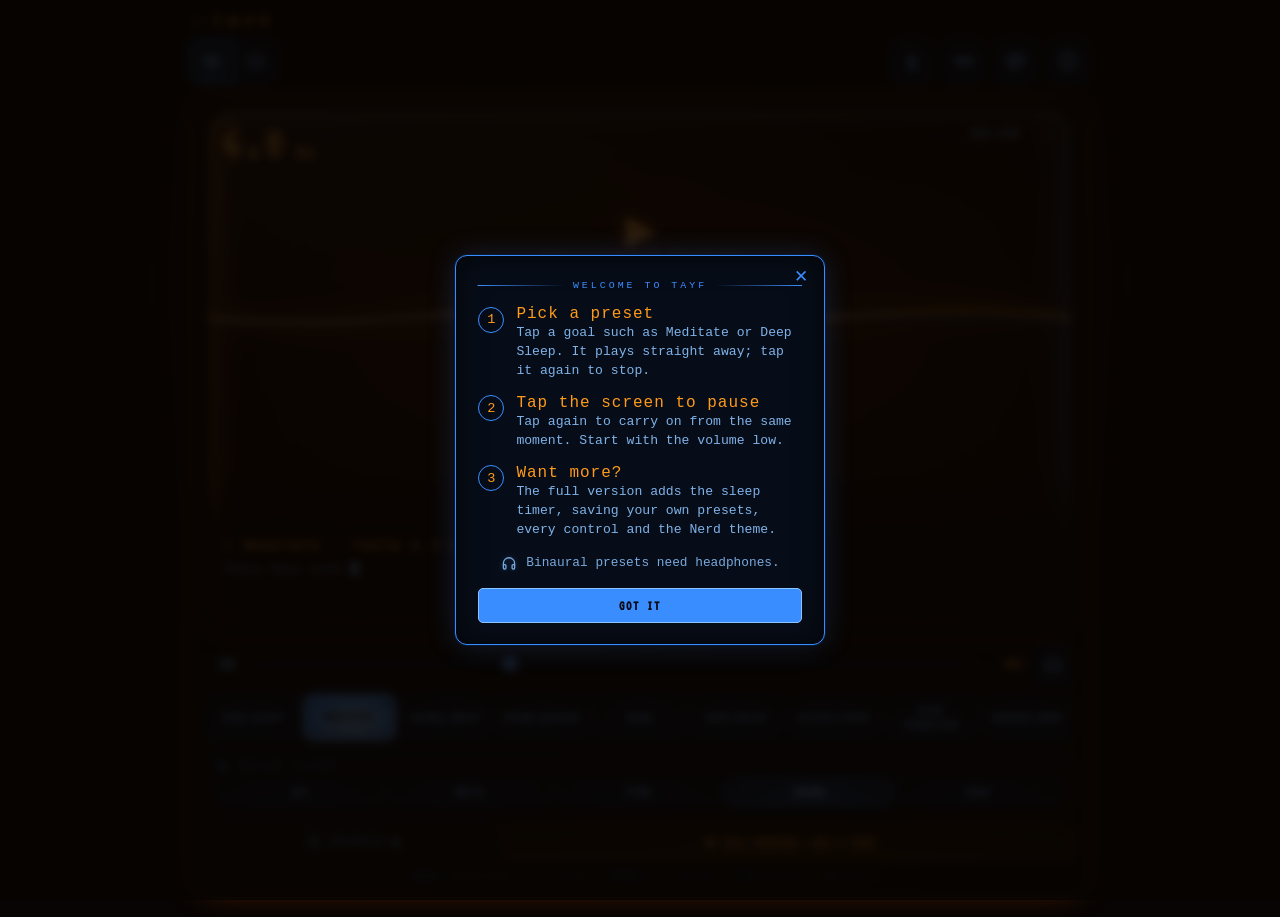
==== commit cead637d: "Words off by default, Ambient still picture (tayf-20261106-145046) Co-Authored-By: Claude Opus 5.5 <" ====
--- a/index.html
+++ b/index.html
@@ -210,7 +210,7 @@
 
   
   <div id="pageAmbient" class="hidden">
-    <div class="amb-stage"><canvas id="ambCanvas" width="800" height="520"></canvas></div>
+    <div class="amb-stage"><canvas id="ambCanvas" width="800" height="520"></canvas><div class="amb-hint" id="ambHint"><span></span></div></div>
     <nav class="amb-bar" aria-label="Ambient sounds">
       <button type="button" data-amb="rain" aria-pressed="false">
         <svg viewBox="0 0 24 24" fill="none" stroke="currentColor" stroke-width="1.7" stroke-linecap="round" stroke-linejoin="round" aria-hidden="true"><path d="M7 15a4 4 0 0 1 .5-8 5.5 5.5 0 0 1 10.5 1.5A3.5 3.5 0 0 1 17 15z"/><path d="M8 18l-1 3M12 18l-1 3M16 18l-1 3"/></svg><span class="lbl"></span>
--- a/css/ambient.css
+++ b/css/ambient.css
@@ -1 +1 @@
-.amb-bar button:focus-visible{outline:2px solid var(--c7);outline-offset:2px}body.page-ambient{display:block;padding:0;min-height:100vh;min-height:100dvh;overflow:hidden}body.page-ambient:before{display:none}body.page-ambient .crt-card{background:none;border:none;box-shadow:none;border-radius:0;padding:0;max-width:none;width:100%}body.page-ambient .header{position:fixed;top:0;left:max(var(--side),env(safe-area-inset-left));right:max(var(--side),env(safe-area-inset-right));width:auto;margin:0 auto;background:var(--c0)}#pageAmbient{position:fixed;top:0;right:0;bottom:0;left:0;z-index:1}.amb-stage{position:absolute;left:0;right:0;top:calc(env(safe-area-inset-top,0px) + var(--top-pad) + var(--brand-h) + var(--bar-h) + .6rem);bottom:calc(env(safe-area-inset-bottom,0px) + 3.8rem)}#ambCanvas{position:absolute;top:0;right:0;bottom:0;left:0;width:100%;height:100%;aspect-ratio:auto;background:transparent;cursor:pointer;touch-action:pan-y}.amb-bar{position:fixed;left:0;right:0;bottom:0;z-index:30;display:flex;justify-content:center;align-items:stretch;padding:.3rem .4rem calc(env(safe-area-inset-bottom,0px) + .3rem);background:var(--c0);border-top:1px solid var(--c6)}.amb-bar button{flex:1 1 0;max-width:5.2rem;background:none;border:none;color:var(--c14);opacity:.65;display:flex;flex-direction:column;align-items:center;gap:.12rem;padding:.3rem 0;cursor:pointer;font-family:VT323,Courier New,monospace;font-size:.8rem;letter-spacing:1px;text-transform:uppercase;transition:opacity .2s,color .2s}body.lang-ar .amb-bar button{font-family:Noto Naskh Arabic,Segoe UI,Tahoma,sans-serif;text-transform:none;letter-spacing:0;font-size:.74rem}.amb-bar button:hover{opacity:1}.amb-bar svg{width:22px;height:22px;display:block}.amb-bar button.on{color:var(--c7);opacity:1}.amb-bar button.on svg{filter:drop-shadow(0 0 5px var(--c8))}.amb-sep{width:1px;background:var(--c6);margin:.35rem .3rem;flex:none}.amb-vol-pop{position:fixed;left:50%;transform:translate(-50%);bottom:calc(env(safe-area-inset-bottom,0px) + 4.4rem);z-index:31;width:min(22rem,86vw);display:flex;align-items:center;gap:.7rem;padding:.7rem .9rem;border-radius:12px;background:var(--c50);border:1px solid var(--c15);box-shadow:0 10px 30px #000c}.amb-vol-pop svg{width:20px;height:20px;flex:none;color:var(--c14)}.amb-vol-pop input{flex:1;min-width:0}.amb-vol-pop .pct{flex:none;min-width:2.8rem;text-align:end;color:var(--c12);font-family:VT323,Courier New,monospace;font-size:1.05rem}.amb-bar svg{flex:none}
+.amb-bar button:focus-visible{outline:2px solid var(--c7);outline-offset:2px}body.page-ambient{display:block;padding:0;min-height:100vh;min-height:100dvh;overflow:hidden}body.page-ambient:before{display:none}body.page-ambient .crt-card{background:none;border:none;box-shadow:none;border-radius:0;padding:0;max-width:none;width:100%}body.page-ambient .header{position:fixed;top:0;left:max(var(--side),env(safe-area-inset-left));right:max(var(--side),env(safe-area-inset-right));width:auto;margin:0 auto;background:var(--c0)}#pageAmbient{position:fixed;top:0;right:0;bottom:0;left:0;z-index:1}.amb-stage{position:absolute;left:0;right:0;top:calc(env(safe-area-inset-top,0px) + var(--top-pad) + var(--brand-h) + var(--bar-h) + .6rem);bottom:calc(env(safe-area-inset-bottom,0px) + 3.8rem)}#ambCanvas{position:absolute;top:0;right:0;bottom:0;left:0;width:100%;height:100%;aspect-ratio:auto;background:transparent;cursor:pointer;touch-action:pan-y}.amb-hint{position:absolute;left:50%;bottom:6%;transform:translate(-50%);z-index:2;pointer-events:none;display:flex;align-items:center;gap:.65rem;padding:.5rem 1.05rem .5rem .9rem;white-space:nowrap;background:#0009;border:1px solid rgba(var(--amb-rgb),.4);border-radius:3px;font-family:VT323,Courier New,monospace;font-size:1.35rem;letter-spacing:3px;text-transform:uppercase;line-height:1;color:var(--amb-text);text-shadow:var(--bloom);transition:opacity .35s}.amb-hint:before{content:"";flex:none;width:0;height:0;border-style:solid;border-width:.42em 0 .42em .72em;border-color:transparent transparent transparent currentColor;filter:drop-shadow(0 0 4px rgba(var(--amb-rgb),.75))}.amb-hint span{animation:ambPress 1.8s steps(1) infinite}@keyframes ambPress{50%{opacity:.35}}.amb-hint.off{opacity:0}.amb-hint.off span{animation:none}body.lang-ar .amb-hint{font-family:Noto Naskh Arabic,Segoe UI,Tahoma,sans-serif;font-size:1.1rem;letter-spacing:0;padding-top:.4rem;padding-bottom:.45rem}@media (max-width:500px){.amb-hint{font-size:1.15rem;letter-spacing:2px}body.lang-ar .amb-hint{font-size:1rem}}@media (prefers-reduced-motion:reduce){.amb-hint span{animation:none}}.amb-bar{position:fixed;left:0;right:0;bottom:0;z-index:30;display:flex;justify-content:center;align-items:stretch;padding:.3rem .4rem calc(env(safe-area-inset-bottom,0px) + .3rem);background:var(--c0);border-top:1px solid var(--c6)}.amb-bar button{flex:1 1 0;max-width:5.2rem;background:none;border:none;color:var(--c14);opacity:.65;display:flex;flex-direction:column;align-items:center;gap:.12rem;padding:.3rem 0;cursor:pointer;font-family:VT323,Courier New,monospace;font-size:.8rem;letter-spacing:1px;text-transform:uppercase;transition:opacity .2s,color .2s}body.lang-ar .amb-bar button{font-family:Noto Naskh Arabic,Segoe UI,Tahoma,sans-serif;text-transform:none;letter-spacing:0;font-size:.74rem}.amb-bar button:hover{opacity:1}.amb-bar svg{width:22px;height:22px;display:block}.amb-bar button.on{color:var(--c7);opacity:1}.amb-bar button.on svg{filter:drop-shadow(0 0 5px var(--c8))}.amb-sep{width:1px;background:var(--c6);margin:.35rem .3rem;flex:none}.amb-vol-pop{position:fixed;left:50%;transform:translate(-50%);bottom:calc(env(safe-area-inset-bottom,0px) + 4.4rem);z-index:31;width:min(22rem,86vw);display:flex;align-items:center;gap:.7rem;padding:.7rem .9rem;border-radius:12px;background:var(--c50);border:1px solid var(--c15);box-shadow:0 10px 30px #000c}.amb-vol-pop svg{width:20px;height:20px;flex:none;color:var(--c14)}.amb-vol-pop input{flex:1;min-width:0}.amb-vol-pop .pct{flex:none;min-width:2.8rem;text-align:end;color:var(--c12);font-family:VT323,Courier New,monospace;font-size:1.05rem}.amb-bar svg{flex:none}
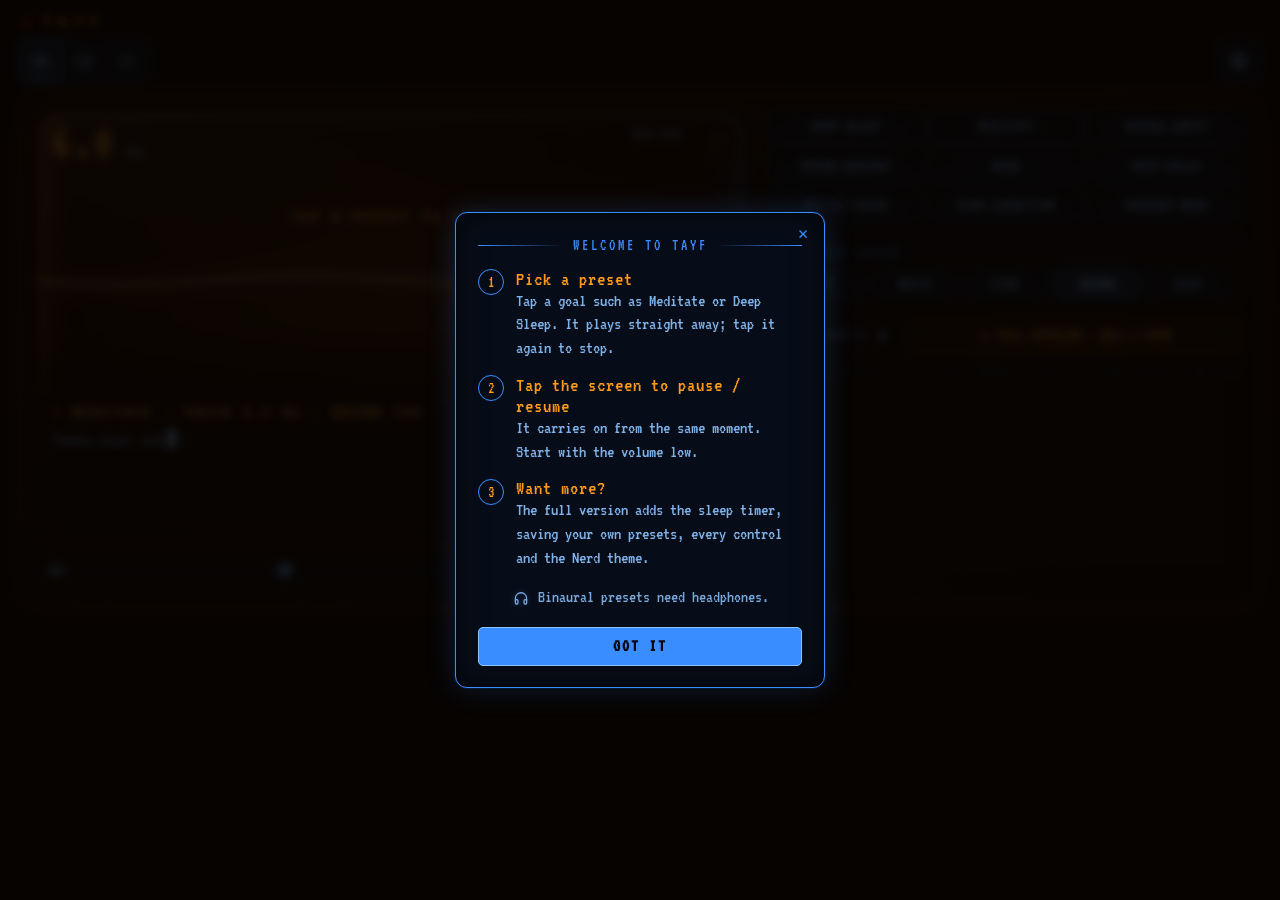
==== commit 074cc1be: "Ship tayf-20261108-203210 Co-Authored-By: Claude Opus 5.5 <noreply@anthropic.com>" ====
--- a/index.html
+++ b/index.html
@@ -1,400 +1,502 @@
-<!DOCTYPE html>
-<html lang="en">
-<head>
-<meta charset="UTF-8">
-<meta name="viewport" content="width=device-width, initial-scale=1.0, viewport-fit=cover">
-<meta name="theme-color" content="#0a0500">
-<meta name="description" content="Tayf · طيف: retro focus and sleep sounds. Binaural beats, soft noise, ambient scenes and short words of encouragement.">
-<link rel="manifest" href="manifest.webmanifest">
-<link rel="icon" type="image/png" sizes="32x32" href="icons/favicon-32.png">
-<link rel="apple-touch-icon" href="icons/apple-touch-icon.png">
-<meta name="apple-mobile-web-app-capable" content="yes">
-<meta name="mobile-web-app-capable" content="yes">
-<meta name="apple-mobile-web-app-status-bar-style" content="black">
-<meta name="apple-mobile-web-app-title" content="Tayf">
-<title>TAYF</title>
-<link rel="stylesheet" href="css/fonts.css">
-<link rel="stylesheet" href="css/themes.css">
-<link rel="stylesheet" href="css/base.css">
-<link rel="stylesheet" href="css/tayf.css">
-<link rel="stylesheet" href="css/ambient.css">
-<link rel="stylesheet" href="css/dialogs.css">
-<link rel="stylesheet" href="css/phone.css">
-</head>
-<body>
-<script>
-try {
-  // One-time migration of saved data from the old spectrume and focuswave keys
-  [['spectrume_lang_v1','tayf_lang_v1'],['focuswave_lang_v1','tayf_lang_v1'],
-   ['spectrume_theme_v1','tayf_theme_v1'],['focuswave_theme_v1','tayf_theme_v1'],
-   ['spectrume.customs.v1','tayf.customs.v1'],['focuswave.customs.v1','tayf.customs.v1']].forEach(function(p){
-    var old = localStorage.getItem(p[0]);
-    if (old !== null && localStorage.getItem(p[1]) === null) localStorage.setItem(p[1], old);
-  });
-} catch(e) {}
-try {
-  if (localStorage.getItem('tayf_lang_v1') === 'ar') {
-    document.body.classList.add('lang-ar');
-    document.documentElement.dir = 'rtl';
-    document.documentElement.lang = 'ar';
-  }
-} catch(e) {}
-</script>
-
-<div class="header" id="topBar">
-  <div class="brand"><span class="status-led" id="ledIndicator"></span><span id="appTitleText" data-i18n="appTitle">tayf</span></div>
-  <div class="icon-row">
-    <div class="page-switch" role="tablist">
-      <button type="button" class="hdr-btn page-tab active" data-page="main" role="tab" aria-selected="true" title="Tayf" aria-label="Tayf"><svg class="ico" viewBox="0 0 24 24" aria-hidden="true"><use href="#i-tayf"/></svg></button>
-      <button type="button" class="hdr-btn page-tab" data-page="ambient" role="tab" aria-selected="false" title="Ambient" aria-label="Ambient"><svg class="ico" viewBox="0 0 24 24" aria-hidden="true"><use href="#i-amb"/></svg></button>
-    </div>
-    <div class="header-badges">
-      <button class="hdr-btn lang-btn" id="langBtn" data-i18n-aria="switchLang" title="Switch language" aria-label="Switch language">ع</button>
-      <button class="hdr-btn theme-btn" id="themeBtn" data-i18n-aria="switchTheme" title="Switch theme" aria-label="Switch theme" aria-haspopup="true" aria-expanded="false"><svg class="ico theme-ico" viewBox="0 0 24 24" aria-hidden="true"><use class="fig-boys" href="#figBoys"/><use class="fig-ladies" href="#figLadies"/><use class="fig-nerd" href="#figNerd"/></svg></button>
-      <button class="hdr-btn words-btn" id="wordsBtn" title="Words" aria-label="Words"><svg class="ico" viewBox="0 0 24 24" aria-hidden="true"><use href="#i-words"/></svg></button>
-      <button class="hdr-btn info" id="creatorBtn" title="A word from the creator" aria-label="A word from the creator"><svg class="ico" viewBox="0 0 24 24" aria-hidden="true"><use href="#i-info"/></svg></button>
-    </div>
-  </div>
-  <div class="theme-pop hidden" id="themePop" role="menu">
-    <button type="button" class="theme-opt" data-theme="amber" role="menuitemradio" aria-label="Boys"><svg class="ico" viewBox="0 0 24 24" aria-hidden="true"><use href="#figBoys"/></svg></button>
-    <button type="button" class="theme-opt" data-theme="pink" role="menuitemradio" aria-label="Ladies"><svg class="ico" viewBox="0 0 24 24" aria-hidden="true"><use href="#figLadies"/></svg></button>
-    <button type="button" class="theme-opt" data-theme="nerd" role="menuitemradio" aria-label="Nerd"><svg class="ico" viewBox="0 0 24 24" aria-hidden="true"><use href="#figNerd"/></svg></button>
-  </div>
-</div>
-
-<svg width="0" height="0" style="position:absolute" aria-hidden="true">
-  <defs>
-    <symbol id="i-tayf" viewBox="0 0 24 24"><path d="M2.5 12h4l2.2-5.5 3.6 11 3-8 1.7 2.5h4.5"/></symbol>
-    <symbol id="i-amb" viewBox="0 0 24 24"><rect x="3.5" y="5" width="17" height="14" rx="2.5"/><path d="M3.8 16l4.4-4.1 4 3.6 2.8-2.5 5.2 4.6"/><circle cx="15.8" cy="9.4" r="1.4"/></symbol>
-    <symbol id="i-words" viewBox="0 0 24 24"><path d="M6 5h12a2.5 2.5 0 0 1 2.5 2.5v6.5a2.5 2.5 0 0 1-2.5 2.5h-6.2L7.4 20v-3.5H6A2.5 2.5 0 0 1 3.5 14V7.5A2.5 2.5 0 0 1 6 5z"/><path d="M8 9.6h8M8 12.6h5"/></symbol>
-    <symbol id="i-info" viewBox="0 0 24 24"><circle cx="12" cy="12" r="8.6"/><path d="M12 11v5.2"/><path d="M12 7.8v.01" stroke-width="2.4"/></symbol>
-    <symbol id="i-expand" viewBox="0 0 24 24"><path d="M9 4.5H5.5a1 1 0 0 0-1 1V9M15 4.5h3.5a1 1 0 0 1 1 1V9M9 19.5H5.5a1 1 0 0 1-1-1V15M15 19.5h3.5a1 1 0 0 0 1-1V15"/></symbol>
-    <symbol id="i-speaker" viewBox="0 0 24 24"><path d="M4.5 9.4h2.8L12 5.6v12.8l-4.7-3.8H4.5a1 1 0 0 1-1-1v-3.2a1 1 0 0 1 1-1z"/></symbol>
-    <symbol id="i-waves" viewBox="0 0 24 24"><path d="M15.4 9.3a3.9 3.9 0 0 1 0 5.4M18.1 6.7a7.6 7.6 0 0 1 0 10.6"/></symbol>
-    <symbol id="i-x" viewBox="0 0 24 24"><path d="M16 9.8l4.4 4.4M20.4 9.8 16 14.2"/></symbol>
-    <symbol id="i-head" viewBox="0 0 24 24"><path d="M4.5 15.2v-2.7a7.5 7.5 0 0 1 15 0v2.7"/><rect x="4.5" y="14.3" width="3.4" height="5.7" rx="1.3"/><rect x="16.1" y="14.3" width="3.4" height="5.7" rx="1.3"/></symbol>
-    <symbol id="i-car" viewBox="0 0 24 24"><path d="M4 15.6v-3.1c0-.5.2-.9.5-1.2l1.6-1.6 1.4-3a1.8 1.8 0 0 1 1.6-1.1h5.8a1.8 1.8 0 0 1 1.6 1.1l1.4 3 1.6 1.6c.3.3.5.7.5 1.2v3.1a1 1 0 0 1-1 1H5a1 1 0 0 1-1-1z"/><path d="M6.1 9.7h11.8M6.2 16.6v2M17.8 16.6v2M7 13.1h1.6M15.4 13.1H17"/></symbol>
-    <symbol id="i-sliders" viewBox="0 0 24 24"><path d="M4 7h8M16 7h4M4 12h3M11 12h9M4 17h10M18 17h2"/><circle cx="14" cy="7" r="2"/><circle cx="9" cy="12" r="2"/><circle cx="16" cy="17" r="2"/></symbol>
-    <symbol id="i-save" viewBox="0 0 24 24"><path d="M6.5 4h9.2L19 7.3v11.2a1.5 1.5 0 0 1-1.5 1.5h-11A1.5 1.5 0 0 1 5 18.5v-13A1.5 1.5 0 0 1 6.5 4z"/><path d="M8.5 4v4h6V4M8 20v-5h8v5"/></symbol>
-    <symbol id="i-timer" viewBox="0 0 24 24"><circle cx="12" cy="13.5" r="7"/><path d="M12 10v3.5l2.4 1.6M9.5 3h5M17.8 7.2l1.3-1.3"/></symbol>
-    <symbol id="figBoys" viewBox="0 0 24 24"><path d="M12 10.3c-1-1.3-2.4-1.8-3.8-1.4-1.4.4-2.4 1.6-3.6 1.8-.8.1-1.3-.4-1.5-1.2-.9 1.2-1 3.2.1 4.5 1.4 1.5 4.4 1.7 6.6.5 1.1-.6 1.8-1.4 2.2-2.2.4.8 1.1 1.6 2.2 2.2 2.2 1.2 5.2 1 6.6-.5 1.1-1.3 1-3.3.1-4.5-.2.8-.7 1.3-1.5 1.2-1.2-.2-2.2-1.4-3.6-1.8-1.4-.4-2.8.1-3.8 1.4z"/><path d="M12 10.3v2"/></symbol>
-    <symbol id="figLadies" viewBox="0 0 24 24"><path d="M2.5 12c2.5-.8 4.7-3.4 6.9-3.4 1.2 0 1.9.5 2.6 1.2.7-.7 1.4-1.2 2.6-1.2 2.2 0 4.4 2.6 6.9 3.4-2.1 3.4-5.5 5.6-9.5 5.6S4.6 15.4 2.5 12z"/><path d="M4.4 12.2c2.6-.5 5.1-.7 7.6-.7s5 .2 7.6.7M4.4 12.2c2.5 1.2 5 1.8 7.6 1.8s5.1-.6 7.6-1.8"/></symbol>
-    <symbol id="figNerd" viewBox="0 0 24 24"><circle cx="7.1" cy="12.4" r="3.9"/><circle cx="16.9" cy="12.4" r="3.9"/><path d="M10.9 10.6c.6-1.1 1.6-1.1 2.2 0M3.7 10.4H2M20.3 10.4H22"/><path d="M5.4 13.7l2.6-2.6M15 12.5l1.5-1.5M16.3 14.5l2.3-2.3" stroke-width="1.3"/></symbol>
-  </defs>
-</svg>
-
-<div class="crt-card">
-  <div id="pageMain">
-  <div class="visualizer-container">
-    <canvas id="waveCanvas" width="800" height="480"></canvas>
-    <div class="crt-hz" id="freqDisplay"><strong>6.0</strong> <span>Hz</span></div>
-    <div class="crt-clock" id="timerDisplay">00:00</div>
-    <div class="crt-hint" id="crtHint"></div>
-    <button class="crt-expand" id="readoutFab" data-i18n-aria="enlarge" title="Enlarge the screen text" aria-label="Enlarge the screen text">
-      <svg class="ico" viewBox="0 0 24 24" aria-hidden="true"><use href="#i-expand"/></svg>
-    </button>
-    <div class="screen-readout">
-      <div class="readout-title" id="readoutTitle" data-i18n="standbyTitle">▸ STANDBY</div><div class="readout-body"><span id="readoutTyped"></span><span id="readoutWarn"></span><i class="cur"></i></div>
-    </div>
-  </div>
-
-  
-  <div class="vol-row">
-    <button type="button" class="vol-btn" id="muteBtn" aria-pressed="false" data-i18n-aria="mute" title="Mute" aria-label="Mute">
-      <svg class="ico" viewBox="0 0 24 24" aria-hidden="true"><use href="#i-speaker"/><use class="ico-on" href="#i-waves"/><use class="ico-off" href="#i-x"/></svg>
-    </button>
-    <input type="range" id="masterVolSlider" min="0" max="1" value="0.35" step="0.01" data-i18n-aria="volume" aria-label="Volume">
-    <span class="val" id="masterVolValueLabel">35%</span>
-    <button type="button" class="vol-btn out-btn" id="carBtn" aria-haspopup="true" aria-expanded="false">
-      <svg class="ico ico-head" viewBox="0 0 24 24" aria-hidden="true"><use href="#i-head"/></svg>
-      <svg class="ico ico-car" viewBox="0 0 24 24" aria-hidden="true"><use href="#i-car"/></svg>
-    </button>
-    <div class="out-pop hidden" id="outPop" role="menu">
-      <div class="out-title" id="outTitle">PLAY ON</div>
-      <button type="button" class="out-opt" data-out="std" role="menuitemradio"><svg class="ico" viewBox="0 0 24 24" aria-hidden="true"><use href="#i-head"/></svg><span><b id="outStd">HEADPHONES / PHONE</b><small id="outStdD"></small></span></button>
-      <button type="button" class="out-opt" data-out="car" role="menuitemradio"><svg class="ico" viewBox="0 0 24 24" aria-hidden="true"><use href="#i-car"/></svg><span><b id="outCar">CAR SPEAKERS</b><small id="outCarD"></small></span></button>
-    </div>
-  </div>
-
-  
-  <div class="presets-row">
-    <button class="preset-btn" data-preset="deep">Deep Sleep</button>
-    <button class="preset-btn" data-preset="meditate">Meditate</button>
-    <button class="preset-btn" data-preset="astral">Astral Drift</button>
-    <button class="preset-btn" data-preset="descent">Dream Descent</button>
-    <button class="preset-btn" data-preset="read">Read</button>
-    <button class="preset-btn" data-preset="zen">Deep Relax</button>
-    <button class="preset-btn" data-preset="active">Active Focus</button>
-    <button class="preset-btn" data-preset="high">High Cognition</button>
-    <button class="preset-btn" data-preset="mask">Sensory Mask</button>
-  </div>
-
-  <div class="control-panel">
-    <div class="control-block noise-block">
-      <div class="section-title" data-i18n="noiseLayer">◉ NOISE LAYER</div>
-      <div class="noise-tabs">
-        <button class="noise-tab active" data-noise="none"></button>
-        <button class="noise-tab" data-noise="white"></button>
-        <button class="noise-tab" data-noise="pink"></button>
-        <button class="noise-tab" data-noise="brown"></button>
-        <button class="noise-tab" data-noise="deep"></button>
-      </div>
-      <div class="row adv-only">
-        <div class="row-top"><span data-i18n="noiseVolLabel">NOISE VOL</span><span class="val" id="noiseVolValueLabel">0%</span></div>
-        <input type="range" id="noiseVolSlider" min="0" max="1" value="0" step="0.01">
-      </div>
-      <div class="row adv-only">
-        <div class="row-top"><span data-i18n="softnessLabel">SOFTNESS</span><span class="val" id="noiseSoftValueLabel">50%</span></div>
-        <input type="range" id="noiseSoftSlider" min="0" max="100" value="50" step="1">
-      </div>
-    </div>
-
-    
-    <div class="panel-actions">
-      <button type="button" class="adv-toggle" id="advToggle" aria-expanded="false"><svg class="ico" viewBox="0 0 24 24" aria-hidden="true"><use href="#i-sliders"/></svg><span id="advToggleLbl" data-i18n="advShow">ADVANCED</span></button>
-      <button type="button" class="unlock-chip" id="unlockBtn"><span id="unlockLbl">★ FULL VERSION</span></button>
-    </div>
-
-    <div class="adv-area adv-only">
-      <div class="control-grid">
-        <div class="control-block">
-          <div class="section-title" data-i18n="toneLayer">◈ TONE LAYER</div>
-          <div class="mode-tabs">
-            <button class="mode-tab active" data-mode="pure"></button>
-            <button class="mode-tab" data-mode="harmonic"></button>
-            <button class="mode-tab" data-mode="binaural"></button>
-            <button class="mode-tab" data-mode="isochronic"></button>
-          </div>
-          <div class="row" id="freqRow">
-            <div class="row-top"><span data-i18n="freqLabel">FREQ</span><span class="val" id="freqValueLabel">40.0 Hz</span></div>
-            <input type="range" id="freqSlider" min="0" max="1000" value="430" step="1">
-          </div>
-          <div class="row hidden" id="carrierRow">
-            <div class="row-top"><span data-i18n="carrierLabel">CARRIER</span><span class="val" id="carrierValueLabel">200 Hz</span></div>
-            <input type="range" id="carrierSlider" min="80" max="600" value="200" step="1">
-          </div>
-          <div class="row hidden" id="beatRow">
-            <div class="row-top"><span data-i18n="beatLabel">BEAT</span><span class="val" id="beatValueLabel">40.0 Hz</span></div>
-            <input type="range" id="beatSlider" min="1" max="60" value="40" step="0.5">
-          </div>
-          <div class="row">
-            <div class="row-top"><span data-i18n="toneVolLabel">TONE VOL</span><span class="val" id="toneVolValueLabel">70%</span></div>
-            <input type="range" id="toneVolSlider" min="0" max="1" value="0.7" step="0.01">
-          </div>
-        </div>
-
-        <div class="control-column">
-          <div class="control-block">
-            <div class="section-title" data-i18n="tools">✦ TOOLS</div>
-            <div class="tools-row">
-              <button type="button" class="sleep-set" id="sleepSet"></button>
-              <button class="tool-btn" id="saveBtn"><svg class="ico" viewBox="0 0 24 24" aria-hidden="true"><use href="#i-save"/></svg><span data-i18n="saveBtn">SAVE</span></button>
-            </div>
-          </div>
-
-          
-          <div class="custom-presets-row hidden" id="customRow">
-            <span class="custom-label" data-i18n="myPresets">My Presets</span>
-            <div class="custom-chips" id="customChips" style="display:none; flex-wrap:wrap; gap:0.4rem;"></div>
-            <div class="custom-actions">
-              <button class="custom-chip" id="exportBtn" disabled data-i18n="exportBtn" data-i18n-title="exportTitle" title="Save your presets as text">⤓ EXPORT</button>
-            </div>
-            <span class="storage-warn hidden" id="storageWarn" data-i18n="storageWarn">⚠ storage blocked — use export</span>
-          </div>
-        </div>
-      </div>
-    </div>
-    <div class="kbd-hint" id="kbdHint"></div>
-  </div>
-  </div>
-
-  
-  <div id="pageAmbient" class="hidden">
-    <div class="amb-stage"><canvas id="ambCanvas" width="800" height="520"></canvas><div class="amb-hint" id="ambHint"><span></span></div></div>
-    <nav class="amb-bar" aria-label="Ambient sounds">
-      <button type="button" data-amb="rain" aria-pressed="false">
-        <svg viewBox="0 0 24 24" fill="none" stroke="currentColor" stroke-width="1.7" stroke-linecap="round" stroke-linejoin="round" aria-hidden="true"><path d="M7 15a4 4 0 0 1 .5-8 5.5 5.5 0 0 1 10.5 1.5A3.5 3.5 0 0 1 17 15z"/><path d="M8 18l-1 3M12 18l-1 3M16 18l-1 3"/></svg><span class="lbl"></span>
-      </button>
-      <button type="button" data-amb="ac" aria-pressed="false">
-        <svg viewBox="0 0 24 24" fill="none" stroke="currentColor" stroke-width="1.7" stroke-linecap="round" stroke-linejoin="round" aria-hidden="true"><rect x="2.5" y="5" width="19" height="12" rx="2"/><path d="M6 9h12M6 12h12M8 20l1-3M12 20l1-3M16 20l1-3"/></svg><span class="lbl"></span>
-      </button>
-      <button type="button" data-amb="fire" aria-pressed="false">
-        <svg viewBox="0 0 24 24" fill="none" stroke="currentColor" stroke-width="1.7" stroke-linecap="round" stroke-linejoin="round" aria-hidden="true"><path d="M12 22c4 0 7-2.7 7-7 0-3-2-5-3-7-1 2-2 3-3 3 0-3-1-6-4-9 0 4-4 6-4 12 0 4.3 3 8 7 8z"/></svg><span class="lbl"></span>
-      </button>
-      <button type="button" data-amb="fan" aria-pressed="false">
-        <svg viewBox="0 0 24 24" fill="none" stroke="currentColor" stroke-width="1.7" stroke-linecap="round" stroke-linejoin="round" aria-hidden="true"><circle cx="12" cy="12" r="1.6"/><path d="M12 10.4C11 6 12 3 15 3c2 0 2 3-3 7.4zM13.6 12c4-1 7 0 7 3 0 2-3 2-7.4-3zM12 13.6c1 4.4 0 7.4-3 7.4-2 0-2-3 3-7.4zM10.4 12c-4.4 1-7.4 0-7.4-3 0-2 3-2 7.4 3z"/></svg><span class="lbl"></span>
-      </button>
-      <span class="amb-sep"></span>
-      <button type="button" id="ambTimer" aria-label="Timer">
-        <svg class="ico" viewBox="0 0 24 24" aria-hidden="true"><use href="#i-timer"/></svg><span class="lbl"></span>
-      </button>
-      <button type="button" id="ambVol" aria-label="Volume" aria-expanded="false">
-        <svg class="ico" viewBox="0 0 24 24" aria-hidden="true"><use href="#i-speaker"/><use href="#i-waves"/></svg><span class="lbl"></span>
-      </button>
-    </nav>
-    <div class="amb-vol-pop hidden" id="ambVolPop">
-      <svg class="ico" viewBox="0 0 24 24" aria-hidden="true"><use href="#i-speaker"/></svg>
-      <input type="range" id="ambVolSlider" min="0" max="1" step="0.01" value="0.85" aria-label="Volume">
-      <span class="pct" id="ambVolPct">85%</span>
-    </div>
-  </div>
-</div>
-
-
-<div class="name-overlay hidden" id="nameOverlay">
-  <div class="name-dialog">
-    <div class="name-dialog-title" data-i18n="nameTitle">◈ NAME THIS PRESET</div>
-    <input type="text" id="nameInput" maxlength="24" data-i18n-placeholder="namePlaceholder" placeholder="e.g. DEEP WORK" autocomplete="off" spellcheck="false">
-    <div class="name-dialog-actions">
-      <button class="name-btn" id="nameCancelBtn" data-i18n="cancel">Cancel</button>
-      <button class="name-btn save" id="nameSaveBtn" data-i18n="saveAction">Save</button>
-    </div>
-  </div>
-</div>
-
-
-<div class="name-overlay hidden" id="dataOverlay">
-  <div class="name-dialog">
-    <div class="name-dialog-title" id="dataTitle">◈ EXPORT PRESETS</div>
-    <div class="data-help" id="dataHelp"></div>
-    <textarea id="dataArea" spellcheck="false" autocomplete="off" autocapitalize="off" autocorrect="off"></textarea>
-
-    <div class="data-actions" id="exportActions">
-      <button class="name-btn" id="dataCancelBtn" data-i18n="close">Close</button>
-      <button class="name-btn" id="dataCopyBtn" data-i18n="copy">Copy</button>
-      <button class="name-btn" id="dataShareBtn" data-i18n="share">Share</button>
-      <button class="name-btn save" id="dataDownloadBtn" data-i18n="download">Download .txt</button>
-    </div>
-
-    <div class="data-actions hidden" id="importActions">
-      <button class="name-btn" id="dataCancelBtn2" data-i18n="close">Close</button>
-      <button class="name-btn" id="dataPasteBtn" data-i18n="paste">Paste</button>
-      <button class="name-btn" id="dataFileBtn" data-i18n="fromFile">From file</button>
-      <button class="name-btn save" id="dataImportBtn" data-i18n="importAction">Import</button>
-    </div>
-
-    <input type="file" id="importFileInput" accept=".txt,.json,text/plain,application/json" style="display:none">
-  </div>
-</div>
-
-
-<div class="name-overlay hidden" id="unlockOverlay">
-  <div class="name-dialog unlock-dialog" role="dialog" aria-modal="true" aria-labelledby="unlockTitle">
-    <div class="name-dialog-title" id="unlockTitle">◈ FULL VERSION</div>
-    <div class="unlock-state" id="unlockState"></div>
-    <ul class="unlock-list" id="unlockList"></ul>
-    <div class="unlock-price" id="unlockPrice"></div>
-    <button type="button" class="name-btn save unlock-buy" id="unlockBuy">Get a key</button>
-    <label class="unlock-lbl" for="unlockInput" id="unlockInputLbl">Have a key?</label>
-    <input type="text" id="unlockInput" autocomplete="off" autocapitalize="characters" autocorrect="off" spellcheck="false" maxlength="64" placeholder="XXXXX-XXXXX-XXXXX-XXXXX">
-    <div class="unlock-msg" id="unlockMsg" role="status" aria-live="polite"></div>
-    <div class="name-dialog-actions">
-      <button type="button" class="name-btn" id="unlockClose">Close</button>
-      <button type="button" class="name-btn save" id="unlockGo">Unlock</button>
-    </div>
-    <button type="button" class="tp-off hidden" id="unlockRemove">Remove the key from this device</button>
-  </div>
-</div>
-
-
-<div class="name-overlay hidden" id="tpOverlay">
-  <div class="name-dialog tp-dialog" role="dialog" aria-modal="true" aria-labelledby="tpTitle">
-    <div class="name-dialog-title" id="tpTitle">◈ SLEEP TIMER</div>
-    <div class="tp-quick" id="tpQuick"></div>
-    <div class="tp-wheels" dir="ltr">
-      <div class="tp-band"></div>
-      <div class="tp-col"><div class="tp-wheel" id="tpH" tabindex="0" role="spinbutton" aria-valuemin="0" aria-valuemax="12"></div><div class="tp-unit" id="tpHU"></div></div>
-      <div class="tp-col"><div class="tp-wheel" id="tpM" tabindex="0" role="spinbutton" aria-valuemin="0" aria-valuemax="59"></div><div class="tp-unit" id="tpMU"></div></div>
-    </div>
-    <button type="button" class="tp-off hidden" id="tpOff">Turn timer off</button>
-    <div class="name-dialog-actions">
-      <button type="button" class="name-btn" id="tpCancel">Cancel</button>
-      <button type="button" class="name-btn save" id="tpStart">Start</button>
-    </div>
-  </div>
-</div>
-
-
-<div class="name-overlay hidden" id="wordsOverlay">
-  <div class="name-dialog words-dialog" role="dialog" aria-modal="true" aria-labelledby="wordsTitle">
-    <div class="words-head">
-      <div class="name-dialog-title" id="wordsTitle">◈ WORDS</div>
-      <button type="button" class="words-switch" id="wordsSwitch" aria-pressed="true">ON</button>
-    </div>
-    <div class="data-help" id="wordsHelp"></div>
-    <div class="words-every" id="wordsEvery"></div>
-    <div class="words-lockline" id="wordsLockLine"></div>
-    <div class="words-list" id="wordsList"></div>
-    <div class="words-msg" id="wordsMsg"></div>
-    <div class="name-dialog-actions">
-      <button type="button" class="name-btn save" id="wordsClose">Close</button>
-    </div>
-  </div>
-</div>
-
-
-<div class="creator-overlay hidden" id="creatorOverlay">
-  <div class="creator-dialog" role="dialog" aria-modal="true" aria-label="A word from the creator">
-    <button class="creator-x" id="creatorClose" aria-label="Close">✕</button>
-    <div class="creator-eyebrow">A word from the creator</div>
-    <div class="creator-quote" id="creatorQuote">Stay creative, boys</div>
-    <div class="creator-name">Designed by Attar</div>
-    <div class="creator-more">For more info</div>
-    <div class="creator-links">
-      <button type="button" class="creator-link" id="howBtn" data-i18n="howBtn">How it works</button>
-      <button type="button" class="creator-link" id="importBtn" data-i18n="importBtn">⤒ IMPORT</button>
-      <button type="button" class="creator-link" id="unlockInfoBtn"></button>
-      <a class="creator-link" href="https://instagram.com/Attar10x" target="_blank" rel="noopener">IG · Attar10x</a>
-      <a class="creator-link" href="mailto:Attar10x@gmail.com">Attar10x@gmail.com</a>
-    </div>
-  </div>
-</div>
-
-<div class="creator-overlay hidden" id="welcomeOverlay">
-  <div class="creator-dialog welcome" role="dialog" aria-modal="true" aria-labelledby="welcomeTitle">
-    <button class="creator-x" id="welcomeClose" aria-label="Close">✕</button>
-    <div class="creator-eyebrow" id="welcomeTitle" data-i18n="wTitle">WELCOME TO TAYF</div>
-    <ol class="welcome-steps">
-      <li><div><b data-i18n="wS1T">Pick a preset</b><span data-i18n="wS1D">Tap a goal such as Meditate or Deep Sleep.</span></div></li>
-      <li><div><b data-i18n="wS2T">Press Play</b><span data-i18n="wS2D">Start with the volume low and raise it slowly.</span></div></li>
-      <li><div><b data-i18n="wS3T">Set a timer</b><span data-i18n="wS3D">Pick 15, 30 or 60 minutes and it fades out by itself.</span></div></li>
-    </ol>
-    <div class="welcome-note"><svg class="ico" viewBox="0 0 24 24" aria-hidden="true"><use href="#i-head"/></svg><span data-i18n="wNote">Binaural presets need headphones.</span></div>
-    <button type="button" class="name-btn save" id="welcomeGo" data-i18n="wGo">GOT IT</button>
-  </div>
-</div>
-
-
-<div class="zoom-overlay hidden" id="zoomOverlay">
-  <div class="zoom-dialog" role="dialog" aria-modal="true" aria-label="Enlarged screen text">
-    <button class="zoom-x" id="zoomClose" data-i18n-aria="close" aria-label="Close">✕</button>
-    <div class="zoom-title" id="zoomTitle">▸ STANDBY</div>
-    <div class="zoom-body"><span id="zoomTyped"></span><span id="zoomWarn"></span></div>
-
-    <div class="zoom-benefits" id="zoomBenefits" style="display:none;">
-      <div class="zoom-benefits-label" id="zoomBenefitsLabel">▸ What this band is linked to</div>
-      <div class="zoom-benefits-list" id="zoomBenefitsList"></div>
-    </div>
-  </div>
-</div>
-
-<script src="js/core/loop.js"></script>
-<script src="tayf-config.js"></script>
-<script src="js/core/sw-register.js"></script>
-<script src="js/core/unlock.js"></script>
-<script src="js/tayf/i18n.js"></script>
-<script src="js/tayf/crt.js"></script>
-<script src="js/tayf/tayf.js"></script>
-<script src="js/ui/theme.js"></script>
-<script src="js/ui/zoom.js"></script>
-<script src="js/ui/time-picker.js"></script>
-<script src="js/ui/words.js"></script>
-<script src="js/ambient/fire-grains.js"></script>
-<script src="js/ambient/ambient.js"></script>
-<script src="js/ambient/pixel.js"></script>
-<script src="js/ambient/scene-fan.js"></script>
-<script src="js/ambient/scene-fire.js"></script>
-<script src="js/ambient/scene-rain.js"></script>
-<script src="js/ambient/scene-ac.js"></script>
-</body>
-</html>
+<!DOCTYPE html>
+<html lang="en">
+<head>
+<meta charset="UTF-8">
+<meta name="viewport" content="width=device-width, initial-scale=1.0, viewport-fit=cover">
+<meta name="theme-color" content="#0a0500">
+<meta name="description" content="Tayf · طيف: retro focus and sleep sounds. Binaural beats, soft noise, ambient scenes and short words of encouragement.">
+<link rel="manifest" href="manifest.webmanifest">
+<link rel="icon" type="image/png" sizes="32x32" href="icons/favicon-32.png">
+<link rel="apple-touch-icon" href="icons/apple-touch-icon.png">
+<meta name="apple-mobile-web-app-capable" content="yes">
+<meta name="mobile-web-app-capable" content="yes">
+<meta name="apple-mobile-web-app-status-bar-style" content="black">
+<meta name="apple-mobile-web-app-title" content="Tayf">
+<title>TAYF</title>
+<link rel="stylesheet" href="css/fonts.css">
+<link rel="stylesheet" href="css/themes.css">
+<link rel="stylesheet" href="css/base.css">
+<link rel="stylesheet" href="css/tayf.css">
+<link rel="stylesheet" href="css/ambient.css">
+<link rel="stylesheet" href="css/mix.css">
+<link rel="stylesheet" href="css/dialogs.css">
+<link rel="stylesheet" href="css/phone.css">
+<link rel="stylesheet" href="css/wide.css">
+</head>
+<body>
+<script>
+try {
+  // One-time migration of saved data from the old spectrume and focuswave keys
+  [['spectrume_lang_v1','tayf_lang_v1'],['focuswave_lang_v1','tayf_lang_v1'],
+   ['spectrume_theme_v1','tayf_theme_v1'],['focuswave_theme_v1','tayf_theme_v1'],
+   ['spectrume.customs.v1','tayf.customs.v1'],['focuswave.customs.v1','tayf.customs.v1']].forEach(function(p){
+    var old = localStorage.getItem(p[0]);
+    if (old !== null && localStorage.getItem(p[1]) === null) localStorage.setItem(p[1], old);
+  });
+} catch(e) {}
+try {
+  if (localStorage.getItem('tayf_lang_v1') === 'ar') {
+    document.body.classList.add('lang-ar');
+    document.documentElement.dir = 'rtl';
+    document.documentElement.lang = 'ar';
+  }
+  // first visit: the welcome card is up from the very first paint, before anything can be tapped
+  if (!localStorage.getItem('tayf_welcome_v1')) document.body.classList.add('tayf-new');
+} catch(e) {}
+</script>
+
+<div class="header" id="topBar">
+  <div class="brand"><span class="status-led" id="ledIndicator"></span><span id="appTitleText" data-i18n="appTitle">tayf</span></div>
+  <div class="icon-row">
+    <div class="page-switch" role="tablist">
+      <button type="button" class="hdr-btn page-tab active" data-page="main" role="tab" aria-selected="true" title="Tayf" aria-label="Tayf"><svg class="ico" viewBox="0 0 24 24" aria-hidden="true"><use href="#i-tayf"/></svg></button>
+      <button type="button" class="hdr-btn page-tab" data-page="ambient" role="tab" aria-selected="false" title="Ambient" aria-label="Ambient"><svg class="ico" viewBox="0 0 24 24" aria-hidden="true"><use href="#i-amb"/></svg></button>
+      <button type="button" class="hdr-btn page-tab" data-page="mix" role="tab" aria-selected="false" title="Mix" aria-label="Mix"><svg class="ico" viewBox="0 0 24 24" aria-hidden="true"><use href="#i-mix"/></svg></button>
+    </div>
+    <div class="header-badges">
+      
+      <button type="button" class="hdr-btn gear-btn" id="gearBtn" aria-haspopup="true" aria-expanded="false" aria-controls="hdrMenu" title="Settings" aria-label="Settings"><svg class="ico" viewBox="0 0 24 24" aria-hidden="true"><use href="#i-gear"/></svg></button>
+      <div class="hdr-menu hidden" id="hdrMenu" role="menu">
+        
+        
+        <div class="hdr-item hdr-timer"><button type="button" class="hdr-btn" id="gearTimer"><svg class="ico" viewBox="0 0 24 24" aria-hidden="true"><use href="#i-timer"/></svg></button><span class="hdr-lbl" data-k="timer"></span><span class="hdr-val" id="gearTimerVal"></span></div>
+        <div class="hdr-item hdr-save"><button type="button" class="hdr-btn" id="gearSave"><svg class="ico" viewBox="0 0 24 24" aria-hidden="true"><use href="#i-save"/></svg></button><span class="hdr-lbl" data-k="save"></span></div>
+        <div class="hdr-menu-sep"></div>
+        <div class="hdr-item"><button class="hdr-btn lang-btn" id="langBtn" data-i18n-aria="switchLang" title="Switch language" aria-label="Switch language">ع</button><span class="hdr-lbl" data-k="lang"></span></div>
+        <div class="hdr-item hdr-item-theme"><button class="hdr-btn theme-btn" id="themeBtn" data-i18n-aria="switchTheme" title="Switch theme" aria-label="Switch theme" aria-haspopup="true" aria-expanded="false"><svg class="ico" viewBox="0 0 24 24" aria-hidden="true"><use href="#i-palette"/></svg></button><span class="hdr-lbl" data-k="theme"></span><svg class="ico hdr-side" viewBox="0 0 24 24" aria-hidden="true"><path d="M14.5 7l-5 5 5 5"/></svg>
+          <div class="theme-pop hidden" id="themePop" role="menu">
+            <button type="button" class="theme-opt" data-theme="amber" role="menuitemradio" aria-label="Boys"><span class="swatch"></span></button>
+            <button type="button" class="theme-opt" data-theme="pink" role="menuitemradio" aria-label="Ladies"><span class="swatch"></span></button>
+            <button type="button" class="theme-opt" data-theme="nerd" role="menuitemradio" aria-label="Nerd"><span class="swatch"></span></button>
+          </div>
+        </div>
+        <div class="hdr-item"><button class="hdr-btn words-btn" id="wordsBtn" title="Words" aria-label="Words"><svg class="ico" viewBox="0 0 24 24" aria-hidden="true"><use href="#i-words"/></svg></button><span class="hdr-lbl" data-k="words"></span></div>
+        <div class="hdr-item"><button class="hdr-btn info" id="creatorBtn" title="A word from the creator" aria-label="A word from the creator"><svg class="ico" viewBox="0 0 24 24" aria-hidden="true"><use href="#i-info"/></svg></button><span class="hdr-lbl" data-k="info"></span></div>
+      </div>
+    </div>
+  </div>
+</div>
+
+<svg width="0" height="0" style="position:absolute" aria-hidden="true">
+  <defs>
+    <symbol id="i-tayf" viewBox="0 0 24 24"><path d="M2.5 12h4l2.2-5.5 3.6 11 3-8 1.7 2.5h4.5"/></symbol>
+    <symbol id="i-amb" viewBox="0 0 24 24"><rect x="3.5" y="5" width="17" height="14" rx="2.5"/><path d="M3.8 16l4.4-4.1 4 3.6 2.8-2.5 5.2 4.6"/><circle cx="15.8" cy="9.4" r="1.4"/></symbol>
+    <symbol id="i-gear" viewBox="0 0 24 24"><path d="M10.3 3.5h3.4l.5 2.4c.6.2 1.2.5 1.7.9l2.3-.8 1.7 2.9-1.8 1.6c.1.6.1 1.2 0 1.9l1.8 1.6-1.7 2.9-2.3-.8c-.5.4-1.1.7-1.7.9l-.5 2.4h-3.4l-.5-2.4c-.6-.2-1.2-.5-1.7-.9l-2.3.8-1.7-2.9 1.8-1.6a6 6 0 0 1 0-1.9L4.1 8.9l1.7-2.9 2.3.8c.5-.4 1.1-.7 1.7-.9z"/><path d="M14.6 12a2.6 2.6 0 1 1-5.2 0 2.6 2.6 0 1 1 5.2 0z"/></symbol>
+    <symbol id="i-mix" viewBox="0 0 24 24"><path d="M6 4v16M12 4v16M18 4v16"/><path d="M4 15h4M10 8h4M16 12.5h4"/></symbol>
+    <symbol id="i-words" viewBox="0 0 24 24"><path d="M6 5h12a2.5 2.5 0 0 1 2.5 2.5v6.5a2.5 2.5 0 0 1-2.5 2.5h-6.2L7.4 20v-3.5H6A2.5 2.5 0 0 1 3.5 14V7.5A2.5 2.5 0 0 1 6 5z"/><path d="M8 9.6h8M8 12.6h5"/></symbol>
+    <symbol id="i-info" viewBox="0 0 24 24"><circle cx="12" cy="12" r="8.6"/><path d="M12 11v5.2"/><path d="M12 7.8v.01" stroke-width="2.4"/></symbol>
+    <symbol id="i-expand" viewBox="0 0 24 24"><path d="M9 4.5H5.5a1 1 0 0 0-1 1V9M15 4.5h3.5a1 1 0 0 1 1 1V9M9 19.5H5.5a1 1 0 0 1-1-1V15M15 19.5h3.5a1 1 0 0 0 1-1V15"/></symbol>
+    <symbol id="i-speaker" viewBox="0 0 24 24"><path d="M4.5 9.4h2.8L12 5.6v12.8l-4.7-3.8H4.5a1 1 0 0 1-1-1v-3.2a1 1 0 0 1 1-1z"/></symbol>
+    <symbol id="i-waves" viewBox="0 0 24 24"><path d="M15.4 9.3a3.9 3.9 0 0 1 0 5.4M18.1 6.7a7.6 7.6 0 0 1 0 10.6"/></symbol>
+    <symbol id="i-x" viewBox="0 0 24 24"><path d="M16 9.8l4.4 4.4M20.4 9.8 16 14.2"/></symbol>
+    <symbol id="i-head" viewBox="0 0 24 24"><path d="M4.5 15.2v-2.7a7.5 7.5 0 0 1 15 0v2.7"/><rect x="4.5" y="14.3" width="3.4" height="5.7" rx="1.3"/><rect x="16.1" y="14.3" width="3.4" height="5.7" rx="1.3"/></symbol>
+    <symbol id="i-car" viewBox="0 0 24 24"><path d="M4 15.6v-3.1c0-.5.2-.9.5-1.2l1.6-1.6 1.4-3a1.8 1.8 0 0 1 1.6-1.1h5.8a1.8 1.8 0 0 1 1.6 1.1l1.4 3 1.6 1.6c.3.3.5.7.5 1.2v3.1a1 1 0 0 1-1 1H5a1 1 0 0 1-1-1z"/><path d="M6.1 9.7h11.8M6.2 16.6v2M17.8 16.6v2M7 13.1h1.6M15.4 13.1H17"/></symbol>
+    <symbol id="i-sliders" viewBox="0 0 24 24"><path d="M4 7h8M16 7h4M4 12h3M11 12h9M4 17h10M18 17h2"/><circle cx="14" cy="7" r="2"/><circle cx="9" cy="12" r="2"/><circle cx="16" cy="17" r="2"/></symbol>
+    <symbol id="i-save" viewBox="0 0 24 24"><path d="M6.5 4h9.2L19 7.3v11.2a1.5 1.5 0 0 1-1.5 1.5h-11A1.5 1.5 0 0 1 5 18.5v-13A1.5 1.5 0 0 1 6.5 4z"/><path d="M8.5 4v4h6V4M8 20v-5h8v5"/></symbol>
+    <symbol id="i-palette" viewBox="0 0 24 24"><path d="M12 3.5a8.5 8.5 0 0 0 0 17c1.2 0 1.9-.8 1.9-1.8 0-.5-.2-.9-.5-1.2-.3-.3-.5-.7-.5-1.2 0-1 .8-1.8 1.8-1.8h2.1a3.7 3.7 0 0 0 3.7-3.7C20.5 7 16.7 3.5 12 3.5z"/><path d="M8.7 11.3a1.1 1.1 0 1 1-2.2 0 1.1 1.1 0 1 1 2.2 0zM11.1 7.6a1.1 1.1 0 1 1-2.2 0 1.1 1.1 0 1 1 2.2 0zM15.5 7.6a1.1 1.1 0 1 1-2.2 0 1.1 1.1 0 1 1 2.2 0z"/></symbol>
+    <symbol id="i-phone" viewBox="0 0 24 24"><rect x="7" y="2.8" width="10" height="18.4" rx="2.2"/><path d="M10.6 5.6h2.8M11.2 18.2h1.6"/></symbol>
+    <symbol id="i-timer" viewBox="0 0 24 24"><circle cx="12" cy="13.5" r="7"/><path d="M12 10v3.5l2.4 1.6M9.5 3h5M17.8 7.2l1.3-1.3"/></symbol>
+    <symbol id="figBoys" viewBox="0 0 24 24"><path d="M12 10.3c-1-1.3-2.4-1.8-3.8-1.4-1.4.4-2.4 1.6-3.6 1.8-.8.1-1.3-.4-1.5-1.2-.9 1.2-1 3.2.1 4.5 1.4 1.5 4.4 1.7 6.6.5 1.1-.6 1.8-1.4 2.2-2.2.4.8 1.1 1.6 2.2 2.2 2.2 1.2 5.2 1 6.6-.5 1.1-1.3 1-3.3.1-4.5-.2.8-.7 1.3-1.5 1.2-1.2-.2-2.2-1.4-3.6-1.8-1.4-.4-2.8.1-3.8 1.4z"/><path d="M12 10.3v2"/></symbol>
+    <symbol id="figLadies" viewBox="0 0 24 24"><path d="M2.5 12c2.5-.8 4.7-3.4 6.9-3.4 1.2 0 1.9.5 2.6 1.2.7-.7 1.4-1.2 2.6-1.2 2.2 0 4.4 2.6 6.9 3.4-2.1 3.4-5.5 5.6-9.5 5.6S4.6 15.4 2.5 12z"/><path d="M4.4 12.2c2.6-.5 5.1-.7 7.6-.7s5 .2 7.6.7M4.4 12.2c2.5 1.2 5 1.8 7.6 1.8s5.1-.6 7.6-1.8"/></symbol>
+    <symbol id="figNerd" viewBox="0 0 24 24"><circle cx="7.1" cy="12.4" r="3.9"/><circle cx="16.9" cy="12.4" r="3.9"/><path d="M10.9 10.6c.6-1.1 1.6-1.1 2.2 0M3.7 10.4H2M20.3 10.4H22"/><path d="M5.4 13.7l2.6-2.6M15 12.5l1.5-1.5M16.3 14.5l2.3-2.3" stroke-width="1.3"/></symbol>
+  </defs>
+</svg>
+
+<div class="crt-card">
+  <div id="pageMain">
+  
+  <div class="side-screen">
+  <div class="visualizer-container">
+    <canvas id="waveCanvas" width="800" height="480"></canvas>
+    <div class="crt-hz" id="freqDisplay"><strong>6.0</strong> <span>Hz</span></div>
+    <div class="crt-clock" id="timerDisplay">00:00</div>
+    <div class="crt-hint" id="crtHint"></div>
+    <button class="crt-expand" id="readoutFab" data-i18n-aria="enlarge" title="Enlarge the screen text" aria-label="Enlarge the screen text">
+      <svg class="ico" viewBox="0 0 24 24" aria-hidden="true"><use href="#i-expand"/></svg>
+    </button>
+    <div class="screen-readout">
+      <div class="readout-title" id="readoutTitle" data-i18n="standbyTitle">▸ STANDBY</div><div class="readout-body"><span id="readoutTyped"></span><span id="readoutWarn"></span><i class="cur"></i></div>
+      <button type="button" class="readout-more" id="readoutMore" data-i18n="readMore">MORE ›</button>
+    </div>
+  </div>
+
+  
+  <div class="vol-row">
+    <button type="button" class="vol-btn" id="muteBtn" aria-pressed="false" data-i18n-aria="mute" title="Mute" aria-label="Mute">
+      <svg class="ico" viewBox="0 0 24 24" aria-hidden="true"><use href="#i-speaker"/><use class="ico-on" href="#i-waves"/><use class="ico-off" href="#i-x"/></svg>
+    </button>
+    <input type="range" id="masterVolSlider" min="0" max="1" value="0.35" step="0.01" data-i18n-aria="volume" aria-label="Volume">
+    <span class="val" id="masterVolValueLabel">35%</span>
+    <button type="button" class="vol-btn out-btn" id="carBtn" aria-haspopup="true" aria-expanded="false">
+      <svg class="ico ico-head" viewBox="0 0 24 24" aria-hidden="true"><use href="#i-head"/></svg>
+      <svg class="ico ico-car" viewBox="0 0 24 24" aria-hidden="true"><use href="#i-car"/></svg>
+      <svg class="ico ico-phone" viewBox="0 0 24 24" aria-hidden="true"><use href="#i-phone"/></svg>
+    </button>
+    <div class="out-pop hidden" id="outPop" role="menu">
+      <div class="out-title" id="outTitle">PLAY ON</div>
+      <button type="button" class="out-opt" data-out="std" role="menuitemradio"><svg class="ico" viewBox="0 0 24 24" aria-hidden="true"><use href="#i-head"/></svg><span><b id="outStd">HEADPHONES / PHONE</b><small id="outStdD"></small></span></button>
+      <button type="button" class="out-opt" data-out="phone" role="menuitemradio"><svg class="ico" viewBox="0 0 24 24" aria-hidden="true"><use href="#i-phone"/></svg><span><b id="outPhone">PHONE SPEAKER</b><small id="outPhoneD"></small></span></button>
+      <button type="button" class="out-opt" data-out="car" role="menuitemradio"><svg class="ico" viewBox="0 0 24 24" aria-hidden="true"><use href="#i-car"/></svg><span><b id="outCar">CAR SPEAKERS</b><small id="outCarD"></small></span></button>
+    </div>
+  </div>
+  </div>
+
+  <div class="side-controls">
+  
+  <div class="presets-row">
+    <button class="preset-btn" data-preset="deep">Deep Sleep</button>
+    <button class="preset-btn" data-preset="meditate">Meditate</button>
+    <button class="preset-btn" data-preset="astral">Astral Drift</button>
+    <button class="preset-btn" data-preset="descent">Dream Descent</button>
+    <button class="preset-btn" data-preset="read">Read</button>
+    <button class="preset-btn" data-preset="zen">Deep Relax</button>
+    <button class="preset-btn" data-preset="active">Active Focus</button>
+    <button class="preset-btn" data-preset="high">High Cognition</button>
+    <button class="preset-btn" data-preset="mask">Sensory Mask</button>
+  </div>
+
+  <div class="control-panel">
+    <div class="control-block noise-block">
+      <div class="section-title" data-i18n="noiseLayer">◉ NOISE LAYER</div>
+      <div class="noise-tabs">
+        <button class="noise-tab active" data-noise="none"></button>
+        <button class="noise-tab" data-noise="white"></button>
+        <button class="noise-tab" data-noise="pink"></button>
+        <button class="noise-tab" data-noise="brown"></button>
+        <button class="noise-tab" data-noise="deep"></button>
+      </div>
+      <div class="row adv-only">
+        <div class="row-top"><span data-i18n="noiseVolLabel">NOISE VOL</span><span class="val" id="noiseVolValueLabel">0%</span></div>
+        <input type="range" id="noiseVolSlider" min="0" max="1" value="0" step="0.01">
+      </div>
+      <div class="row adv-only">
+        <div class="row-top"><span data-i18n="softnessLabel">SOFTNESS</span><span class="val" id="noiseSoftValueLabel">50%</span></div>
+        <input type="range" id="noiseSoftSlider" min="0" max="100" value="50" step="1">
+      </div>
+    </div>
+
+    
+    <div class="panel-actions">
+      <button type="button" class="adv-toggle" id="advToggle" aria-expanded="false"><svg class="ico" viewBox="0 0 24 24" aria-hidden="true"><use href="#i-sliders"/></svg><span id="advToggleLbl" data-i18n="advShow">ADVANCED</span></button>
+      <button type="button" class="unlock-chip" id="unlockBtn"><span id="unlockLbl">★ FULL VERSION</span></button>
+    </div>
+
+    <div class="adv-area adv-only">
+      <div class="control-grid">
+        <div class="control-block">
+          <div class="section-title" data-i18n="toneLayer">◈ TONE LAYER</div>
+          <div class="mode-tabs">
+            <button class="mode-tab active" data-mode="pure"></button>
+            <button class="mode-tab" data-mode="harmonic"></button>
+            <button class="mode-tab" data-mode="binaural"></button>
+            <button class="mode-tab" data-mode="isochronic"></button>
+          </div>
+          <div class="row" id="freqRow">
+            <div class="row-top"><span data-i18n="freqLabel">FREQ</span><span class="val" id="freqValueLabel">40.0 Hz</span></div>
+            <input type="range" id="freqSlider" min="0" max="1000" value="430" step="1">
+          </div>
+          <div class="row hidden" id="carrierRow">
+            <div class="row-top"><span data-i18n="carrierLabel">CARRIER</span><span class="val" id="carrierValueLabel">200 Hz</span></div>
+            <input type="range" id="carrierSlider" min="80" max="600" value="200" step="1">
+          </div>
+          <div class="row hidden" id="beatRow">
+            <div class="row-top"><span data-i18n="beatLabel">BEAT</span><span class="val" id="beatValueLabel">40.0 Hz</span></div>
+            <input type="range" id="beatSlider" min="1" max="60" value="40" step="0.5">
+          </div>
+          <div class="row">
+            <div class="row-top"><span data-i18n="toneVolLabel">TONE VOL</span><span class="val" id="toneVolValueLabel">70%</span></div>
+            <input type="range" id="toneVolSlider" min="0" max="1" value="0.7" step="0.01">
+          </div>
+        </div>
+
+        <div class="control-column">
+          <div class="control-block tools-block">
+            <div class="section-title" data-i18n="tools">✦ TOOLS</div>
+            <div class="tools-row">
+              <button type="button" class="sleep-set" id="sleepSet"></button>
+              <button class="tool-btn" id="saveBtn"><svg class="ico" viewBox="0 0 24 24" aria-hidden="true"><use href="#i-save"/></svg><span data-i18n="saveBtn">SAVE</span></button>
+            </div>
+          </div>
+
+          
+          <div class="custom-presets-row hidden" id="customRow">
+            <span class="custom-label" data-i18n="myPresets">My Presets</span>
+            <div class="custom-chips" id="customChips" style="display:none; flex-wrap:wrap; gap:0.4rem;"></div>
+            <div class="custom-actions">
+              <button class="custom-chip" id="exportBtn" disabled data-i18n="exportBtn" data-i18n-title="exportTitle" title="Save your presets as text">⤓ EXPORT</button>
+            </div>
+            <span class="storage-warn hidden" id="storageWarn" data-i18n="storageWarn">⚠ storage blocked — use export</span>
+          </div>
+        </div>
+      </div>
+    </div>
+    <div class="kbd-hint" id="kbdHint"></div>
+  </div>
+  </div>
+  </div>
+
+  
+  <div id="pageMix" class="hidden">
+    
+    <div class="side-screen">
+    <div class="mix-screen" id="mixScreen">
+      <canvas id="mixCanvas" width="800" height="300"></canvas>
+      <div class="mix-hint" id="mixHint"></div>
+      <div class="knob-wrap" id="mixKnobWrap"><div class="vol-knob" id="mixKnob"></div><div id="mixOutPair"></div></div>
+    </div>
+    <div class="vol-row mix-vol-row">
+      <button type="button" class="vol-btn" id="mixMute" aria-pressed="false" aria-label="Mute">
+        <svg class="ico" viewBox="0 0 24 24" aria-hidden="true"><use href="#i-speaker"/><use class="ico-on" href="#i-waves"/><use class="ico-off" href="#i-x"/></svg>
+      </button>
+      <input type="range" id="mixVol" min="0" max="1" step="0.01" value="0.8" aria-label="Volume">
+      <span class="val" id="mixVolPct">80%</span>
+      <button type="button" class="mix-timer" id="mixTimer"><svg class="ico" viewBox="0 0 24 24" aria-hidden="true"><use href="#i-timer"/></svg><span id="mixTimerLbl">Timer</span></button>
+    </div>
+    
+    <button type="button" class="mix-panel-btn" id="mixPanelBtn" aria-expanded="false" aria-controls="mixPanel">
+      <svg class="ico" viewBox="0 0 24 24" aria-hidden="true"><use href="#i-sliders"/></svg><span id="mixPanelBtnLbl">Settings</span><svg class="ico chev" viewBox="0 0 24 24" aria-hidden="true"><path d="M7 14.5l5-5 5 5"/></svg>
+    </button>
+    </div>
+    <div class="side-controls">
+    <div class="mix-mixes">
+      
+      <div class="mix-drop" id="mixDrop">
+        <button type="button" class="mix-drop-btn" id="mixDropBtn" aria-haspopup="true" aria-expanded="false" aria-controls="mixChips">
+          <span class="mix-label" id="mixDropLbl">Mixes</span><span class="mix-drop-cur" id="mixDropCur"></span><svg class="ico chev" viewBox="0 0 24 24" aria-hidden="true"><path d="M7 9.5l5 5 5-5"/></svg>
+        </button>
+        <div class="mix-list hidden" id="mixChips" role="menu"></div>
+      </div>
+    </div>
+    <div class="mix-body">
+      <div class="mix-grid" id="mixGrid"></div>
+    </div>
+      <div class="control-block mix-panel" id="mixPanel">
+        <div class="mix-grab" aria-hidden="true"></div>
+        <div class="mix-panel-head">
+          <svg class="ico" id="mixPanelIco" viewBox="0 0 24 24" aria-hidden="true"></svg>
+          <span class="mix-panel-name" id="mixPanelName"></span>
+          <button type="button" class="mix-off" id="mixOff"><svg class="ico" viewBox="0 0 24 24" aria-hidden="true"><path d="M7 7l10 10M17 7 7 17"/></svg><span id="mixOffLbl">Remove</span></button>
+        </div>
+        <div class="mix-empty" id="mixEmpty"></div>
+        <div class="mix-sliders">
+          <div class="row mix-row"><div class="row-top"><span class="lbl"></span><span class="val"></span></div><input type="range" min="0" max="100" step="1"><div class="mix-ends"><span></span><span></span></div></div>
+          <div class="row mix-row"><div class="row-top"><span class="lbl"></span><span class="val"></span></div><input type="range" min="0" max="100" step="1"><div class="mix-ends"><span></span><span></span></div></div>
+          <div class="row mix-row hidden"><div class="row-top"><span class="lbl"></span><span class="val"></span></div><input type="range" min="0" max="100" step="1"><div class="mix-ends"><span></span><span></span></div></div>
+          <div class="row mix-row mix-row-gap"><div class="row-top"><span class="lbl"></span><span class="val"></span></div><input type="range" min="0" max="100" step="1"><div class="mix-ends"><span></span><span></span></div></div>
+          <div class="row mix-row"><div class="row-top"><span class="lbl"></span><span class="val"></span></div><input type="range" min="0" max="100" step="1"><div class="mix-ends"><span></span><span></span></div></div>
+        </div>
+      </div>
+    </div>
+  </div>
+
+  
+  <div id="pageAmbient" class="hidden">
+    <div class="amb-stage"><canvas id="ambCanvas" width="800" height="520"></canvas><div class="amb-hint" id="ambHint"><span></span></div></div>
+    <nav class="amb-bar" aria-label="Ambient sounds">
+      <button type="button" data-amb="rain" aria-pressed="false">
+        <svg viewBox="0 0 24 24" fill="none" stroke="currentColor" stroke-width="1.7" stroke-linecap="round" stroke-linejoin="round" aria-hidden="true"><path d="M7 15a4 4 0 0 1 .5-8 5.5 5.5 0 0 1 10.5 1.5A3.5 3.5 0 0 1 17 15z"/><path d="M8 18l-1 3M12 18l-1 3M16 18l-1 3"/></svg><span class="lbl"></span>
+      </button>
+      <button type="button" data-amb="ac" aria-pressed="false">
+        <svg viewBox="0 0 24 24" fill="none" stroke="currentColor" stroke-width="1.7" stroke-linecap="round" stroke-linejoin="round" aria-hidden="true"><rect x="2.5" y="5" width="19" height="12" rx="2"/><path d="M6 9h12M6 12h12M8 20l1-3M12 20l1-3M16 20l1-3"/></svg><span class="lbl"></span>
+      </button>
+      <button type="button" data-amb="fire" aria-pressed="false">
+        <svg viewBox="0 0 24 24" fill="none" stroke="currentColor" stroke-width="1.7" stroke-linecap="round" stroke-linejoin="round" aria-hidden="true"><path d="M12 22c4 0 7-2.7 7-7 0-3-2-5-3-7-1 2-2 3-3 3 0-3-1-6-4-9 0 4-4 6-4 12 0 4.3 3 8 7 8z"/></svg><span class="lbl"></span>
+      </button>
+      <button type="button" data-amb="fan" aria-pressed="false">
+        <svg viewBox="0 0 24 24" fill="none" stroke="currentColor" stroke-width="1.7" stroke-linecap="round" stroke-linejoin="round" aria-hidden="true"><circle cx="12" cy="12" r="1.6"/><path d="M12 10.4C11 6 12 3 15 3c2 0 2 3-3 7.4zM13.6 12c4-1 7 0 7 3 0 2-3 2-7.4-3zM12 13.6c1 4.4 0 7.4-3 7.4-2 0-2-3 3-7.4zM10.4 12c-4.4 1-7.4 0-7.4-3 0-2 3-2 7.4 3z"/></svg><span class="lbl"></span>
+      </button>
+      <span class="amb-sep"></span>
+      <button type="button" id="ambTimer" aria-label="Timer">
+        <svg class="ico" viewBox="0 0 24 24" aria-hidden="true"><use href="#i-timer"/></svg><span class="lbl"></span>
+      </button>
+      <button type="button" id="ambVol" aria-label="Volume" aria-expanded="false">
+        <svg class="ico" viewBox="0 0 24 24" aria-hidden="true"><use href="#i-speaker"/><use href="#i-waves"/></svg><span class="lbl"></span>
+      </button>
+    </nav>
+    <div class="amb-vol-pop hidden" id="ambVolPop">
+      <svg class="ico" viewBox="0 0 24 24" aria-hidden="true"><use href="#i-speaker"/></svg>
+      <input type="range" id="ambVolSlider" min="0" max="1" step="0.01" value="0.85" aria-label="Volume">
+      <span class="pct" id="ambVolPct">85%</span>
+      <div id="ambOutPair"></div>
+    </div>
+  </div>
+</div>
+
+
+<div class="name-overlay hidden" id="nameOverlay">
+  <div class="name-dialog">
+    <div class="name-dialog-title" data-i18n="nameTitle">◈ NAME THIS PRESET</div>
+    <input type="text" id="nameInput" maxlength="24" data-i18n-placeholder="namePlaceholder" placeholder="e.g. DEEP WORK" autocomplete="off" spellcheck="false">
+    <div class="name-dialog-actions">
+      <button class="name-btn" id="nameCancelBtn" data-i18n="cancel">Cancel</button>
+      <button class="name-btn save" id="nameSaveBtn" data-i18n="saveAction">Save</button>
+    </div>
+  </div>
+</div>
+
+
+<div class="name-overlay hidden" id="dataOverlay">
+  <div class="name-dialog">
+    <div class="name-dialog-title" id="dataTitle">◈ EXPORT PRESETS</div>
+    <div class="data-help" id="dataHelp"></div>
+    <textarea id="dataArea" spellcheck="false" autocomplete="off" autocapitalize="off" autocorrect="off"></textarea>
+
+    <div class="data-actions" id="exportActions">
+      <button class="name-btn" id="dataCancelBtn" data-i18n="close">Close</button>
+      <button class="name-btn" id="dataCopyBtn" data-i18n="copy">Copy</button>
+      <button class="name-btn" id="dataShareBtn" data-i18n="share">Share</button>
+      <button class="name-btn save" id="dataDownloadBtn" data-i18n="download">Download .txt</button>
+    </div>
+
+    <div class="data-actions hidden" id="importActions">
+      <button class="name-btn" id="dataCancelBtn2" data-i18n="close">Close</button>
+      <button class="name-btn" id="dataPasteBtn" data-i18n="paste">Paste</button>
+      <button class="name-btn" id="dataFileBtn" data-i18n="fromFile">From file</button>
+      <button class="name-btn save" id="dataImportBtn" data-i18n="importAction">Import</button>
+    </div>
+
+    <input type="file" id="importFileInput" accept=".txt,.json,text/plain,application/json" style="display:none">
+  </div>
+</div>
+
+
+<div class="name-overlay hidden" id="unlockOverlay">
+  <div class="name-dialog unlock-dialog" role="dialog" aria-modal="true" aria-labelledby="unlockTitle">
+    <div class="name-dialog-title" id="unlockTitle">◈ FULL VERSION</div>
+    <div class="unlock-state" id="unlockState"></div>
+    <ul class="unlock-list" id="unlockList"></ul>
+    <div class="unlock-price" id="unlockPrice"></div>
+    <button type="button" class="name-btn save unlock-buy" id="unlockBuy">Get a key</button>
+    <label class="unlock-lbl" for="unlockInput" id="unlockInputLbl">Have a key?</label>
+    <input type="text" id="unlockInput" autocomplete="off" autocapitalize="characters" autocorrect="off" spellcheck="false" maxlength="64" placeholder="XXXXX-XXXXX-XXXXX-XXXXX">
+    <div class="unlock-msg" id="unlockMsg" role="status" aria-live="polite"></div>
+    <div class="name-dialog-actions">
+      <button type="button" class="name-btn" id="unlockClose">Close</button>
+      <button type="button" class="name-btn save" id="unlockGo">Unlock</button>
+    </div>
+    <button type="button" class="tp-off hidden" id="unlockRemove">Remove the key from this device</button>
+  </div>
+</div>
+
+
+<div class="name-overlay hidden" id="tpOverlay">
+  <div class="name-dialog tp-dialog" role="dialog" aria-modal="true" aria-labelledby="tpTitle">
+    <div class="name-dialog-title" id="tpTitle">◈ SLEEP TIMER</div>
+    
+    <div class="tp-fields" dir="ltr">
+      <label class="tp-field"><input type="text" id="tpH" inputmode="numeric" pattern="[0-9]*" maxlength="2" autocomplete="off" enterkeyhint="done"><span class="tp-unit" id="tpHU"></span></label>
+      <label class="tp-field"><input type="text" id="tpM" inputmode="numeric" pattern="[0-9]*" maxlength="3" autocomplete="off" enterkeyhint="done"><span class="tp-unit" id="tpMU"></span></label>
+    </div>
+    <div class="tp-quick" id="tpQuick"></div>
+    <button type="button" class="tp-off hidden" id="tpOff">Turn timer off</button>
+    <div class="name-dialog-actions">
+      <button type="button" class="name-btn" id="tpCancel">Cancel</button>
+      <button type="button" class="name-btn save" id="tpStart">Start</button>
+    </div>
+  </div>
+</div>
+
+
+<div class="name-overlay hidden" id="mixSaveOverlay">
+  <div class="name-dialog" role="dialog" aria-modal="true" aria-labelledby="mixSaveTitle">
+    <div class="name-dialog-title" id="mixSaveTitle">◈ NAME THIS MIX</div>
+    <input type="text" id="mixName" maxlength="6" autocomplete="off" spellcheck="false" enterkeyhint="done">
+    <div class="mix-name-hint" id="mixNameHint"></div>
+    <div class="name-dialog-actions">
+      <button type="button" class="name-btn" id="mixSaveNo">Cancel</button>
+      <button type="button" class="name-btn save" id="mixSaveOk">Save</button>
+    </div>
+  </div>
+</div>
+
+
+<div class="name-overlay hidden" id="wordsOverlay">
+  <div class="name-dialog words-dialog" role="dialog" aria-modal="true" aria-labelledby="wordsTitle">
+    <div class="words-head">
+      <div class="name-dialog-title" id="wordsTitle">◈ WORDS</div>
+      <button type="button" class="words-switch" id="wordsSwitch" aria-pressed="true">ON</button>
+    </div>
+    <div class="data-help" id="wordsHelp"></div>
+    <div class="words-every" id="wordsEvery"></div>
+    <div class="words-lockline" id="wordsLockLine"></div>
+    <div class="words-list" id="wordsList"></div>
+    <div class="words-msg" id="wordsMsg"></div>
+    <div class="name-dialog-actions">
+      <button type="button" class="name-btn save" id="wordsClose">Close</button>
+    </div>
+  </div>
+</div>
+
+
+<div class="creator-overlay hidden" id="creatorOverlay">
+  <div class="creator-dialog" role="dialog" aria-modal="true" aria-label="A word from the creator">
+    <button class="creator-x" id="creatorClose" aria-label="Close">✕</button>
+    <div class="creator-eyebrow">A word from the creator</div>
+    <div class="creator-quote" id="creatorQuote">Stay creative, boys</div>
+    <div class="creator-name">Designed by Attar</div>
+    <div class="creator-more">For more info</div>
+    <div class="creator-links">
+      <button type="button" class="creator-link" id="howBtn" data-i18n="howBtn">How it works</button>
+      <button type="button" class="creator-link" id="importBtn" data-i18n="importBtn">⤒ IMPORT</button>
+      <button type="button" class="creator-link" id="clickBtn" aria-pressed="false">Button clicks: OFF</button>
+      <button type="button" class="creator-link" id="unlockInfoBtn"></button>
+      <a class="creator-link" href="https://instagram.com/Attar10x" target="_blank" rel="noopener">IG · Attar10x</a>
+      <a class="creator-link" href="mailto:Attar10x@gmail.com">Attar10x@gmail.com</a>
+    </div>
+  </div>
+</div>
+
+<div class="creator-overlay hidden" id="welcomeOverlay">
+  <div class="creator-dialog welcome" role="dialog" aria-modal="true" aria-labelledby="welcomeTitle">
+    <button class="creator-x" id="welcomeClose" aria-label="Close">✕</button>
+    <div class="creator-eyebrow" id="welcomeTitle" data-i18n="wTitle">WELCOME TO TAYF</div>
+    <ol class="welcome-steps">
+      <li><div><b data-i18n="wS1T">Pick a preset</b><span data-i18n="wS1D">Tap a goal such as Meditate or Deep Sleep.</span></div></li>
+      <li><div><b data-i18n="wS2T">Press Play</b><span data-i18n="wS2D">Start with the volume low and raise it slowly.</span></div></li>
+      <li><div><b data-i18n="wS3T">Set a timer</b><span data-i18n="wS3D">Pick 15, 30 or 60 minutes and it fades out by itself.</span></div></li>
+    </ol>
+    <div class="welcome-note"><svg class="ico" viewBox="0 0 24 24" aria-hidden="true"><use href="#i-head"/></svg><span data-i18n="wNote">Binaural presets need headphones.</span></div>
+    <button type="button" class="name-btn save" id="welcomeGo" data-i18n="wGo">GOT IT</button>
+  </div>
+</div>
+
+
+<div class="zoom-overlay hidden" id="zoomOverlay">
+  <div class="zoom-dialog" role="dialog" aria-modal="true" aria-label="Enlarged screen text">
+    <button class="zoom-x" id="zoomClose" data-i18n-aria="close" aria-label="Close">✕</button>
+    <div class="zoom-title" id="zoomTitle">▸ STANDBY</div>
+    <div class="zoom-body"><span id="zoomTyped"></span><span id="zoomWarn"></span></div>
+
+    <div class="zoom-benefits" id="zoomBenefits" style="display:none;">
+      <div class="zoom-benefits-label" id="zoomBenefitsLabel">▸ What this band is linked to</div>
+      <div class="zoom-benefits-list" id="zoomBenefitsList"></div>
+    </div>
+  </div>
+</div>
+
+<script src="js/core/loop.js"></script>
+<script src="tayf-config.js"></script>
+<script src="js/core/sw-register.js"></script>
+<script src="js/core/unlock.js"></script>
+<script src="js/core/output.js"></script>
+<script src="js/tayf/i18n.js"></script>
+<script src="js/tayf/crt.js"></script>
+<script src="js/tayf/tayf.js"></script>
+<script src="js/ui/theme.js"></script>
+<script src="js/ui/zoom.js"></script>
+<script src="js/ui/press.js"></script>
+<script src="js/ui/menu.js"></script>
+<script src="js/ui/knob.js"></script>
+<script src="js/ui/time-picker.js"></script>
+<script src="js/ui/words.js"></script>
+<script src="js/ambient/fire-grains.js"></script>
+<script src="js/ambient/ambient.js"></script>
+<script src="js/ambient/pixel.js"></script>
+<script src="js/ambient/scene-fan.js"></script>
+<script src="js/ambient/scene-fire.js"></script>
+<script src="js/ambient/scene-rain.js"></script>
+<script src="js/ambient/scene-ac.js"></script>
+<script src="js/mix/mix-sounds.js"></script>
+<script src="js/mix/mix.js"></script>
+</body>
+</html>
--- a/css/base.css
+++ b/css/base.css
@@ -1 +1 @@
-*{box-sizing:border-box;margin:0;-webkit-user-select:none;user-select:none}:root{--bar-h: 44px;--side: 1.2rem;--brand-h: 2.1rem;--top-pad: .35rem}body{background:radial-gradient(70% 420px at 50% 280px,rgba(255,100,0,.09),transparent 80%),var(--c0);min-height:100vh;position:relative;display:flex;flex-direction:column;align-items:center;justify-content:flex-start;font-family:Courier New,VT323,Share Tech Mono,monospace;padding:0 var(--side) var(--side)}body.lang-ar{font-family:Noto Naskh Arabic,Segoe UI,Tahoma,Courier New,monospace}body:before{content:"";position:fixed;top:0;right:0;bottom:0;left:0;background:repeating-linear-gradient(0deg,rgba(0,0,0,.22) 0px,rgba(0,0,0,.22) 1px,transparent 1px,transparent 3px);pointer-events:none;z-index:999;opacity:.5}.crt-card{background:radial-gradient(110% 30% at 50% 0%,rgba(255,110,10,.07),transparent 70%),#0b0705;border:1px solid var(--amb-line);border-radius:22px;padding:1rem;box-shadow:0 0 34px -10px #ff640059,inset 0 0 30px #00000080;max-width:900px;width:100%;position:relative}.header{position:sticky;top:calc(-1 * var(--brand-h));z-index:40;width:100%;max-width:900px;padding:calc(env(safe-area-inset-top,0px) + var(--top-pad)) 0 .6rem;background:linear-gradient(var(--c0) 86%,transparent)}.brand{height:var(--brand-h);display:flex;align-items:center;gap:10px;padding-inline-start:.2rem;font-weight:400;font-size:1.05rem;letter-spacing:6px;text-transform:uppercase;color:var(--amb);text-shadow:var(--bloom)}.icon-row{display:flex;justify-content:space-between;align-items:center;gap:.5rem}.page-switch{display:flex}.page-switch .hdr-btn{border-radius:0}.page-switch .hdr-btn:first-child{border-start-start-radius:9px;border-end-start-radius:9px}.page-switch .hdr-btn:last-child{border-start-end-radius:9px;border-end-end-radius:9px;margin-inline-start:-1px}.page-switch .hdr-btn.active{background:var(--c41);color:var(--acc-hi);border-color:var(--c23);position:relative;z-index:1}.header-badges{display:flex;gap:8px;align-items:center}body.lang-ar .brand,body.lang-ar .crt-hz,body.lang-ar .crt-clock,body.lang-ar .crt-hint,body.lang-ar .readout-title,body.lang-ar .readout-body,body.lang-ar .row-top .val,body.lang-ar .mode-tab .sub,body.lang-ar .kbd-hint,body.lang-ar .zoom-benefit-item .desc,body.lang-ar .zoom-body{letter-spacing:0;text-transform:none}body.lang-ar .brand{font-size:1.25rem}body.lang-ar .readout-title,body.lang-ar .readout-body{font-size:1.08em;line-height:1.6}body.lang-ar .mode-tab .sub{font-size:.62rem}body.lang-ar .kbd-hint{font-size:.7rem;line-height:1.8}body.lang-ar .row-top .val{direction:ltr;unicode-bidi:isolate}svg.ico{display:block;width:22px;height:22px;fill:none;stroke:currentColor;stroke-width:1.7;stroke-linecap:round;stroke-linejoin:round;overflow:visible}.hdr-btn{flex:none;width:var(--bar-h);height:var(--bar-h);padding:0;background:var(--c26);border:1px solid var(--c15);border-radius:10px;color:var(--c14);font-family:inherit;font-size:1.15rem;line-height:1;cursor:pointer;transition:.15s;display:inline-flex;align-items:center;justify-content:center}.hdr-btn svg{width:22px;height:22px;display:block}.hdr-btn:hover{border-color:var(--c23);color:var(--acc-hi)}.hdr-btn:focus-visible{outline:2px solid var(--c7);outline-offset:2px}.hdr-btn.lang-btn{font-weight:700;font-family:Courier New,monospace;font-size:1.15rem;letter-spacing:0}body.lang-ar .hdr-btn.lang-btn{font-family:Noto Naskh Arabic,Segoe UI,Tahoma,sans-serif}.page-switch .hdr-btn{color:var(--c36)}.theme-pop{position:absolute;top:calc(100% - .35rem);inset-inline-end:calc(var(--bar-h) + 1px);z-index:41;display:flex;gap:.4rem;padding:.45rem;border-radius:12px;background:var(--c50);border:1px solid var(--c15);box-shadow:0 8px 28px #000c}.theme-opt{position:relative;width:var(--bar-h);height:var(--bar-h);padding:0;display:flex;align-items:center;justify-content:center;background:var(--c26);border:1px solid var(--c15);border-radius:10px;color:#7fb4ff;cursor:pointer}.theme-opt svg{width:24px;height:24px}.theme-opt:hover{border-color:var(--c23)}.theme-opt[aria-checked=true]{border-color:var(--c23);background:var(--c41)}.theme-opt[data-theme=pink]{color:#ff8fd8}.theme-opt[data-theme=nerd]{color:#7dffa2}body:not(.paid) .theme-opt[data-theme=nerd]:after{content:"";position:absolute;right:3px;bottom:3px;width:10px;height:11px;background:var(--c12);-webkit-mask:var(--lock) center/contain no-repeat;mask:var(--lock) center/contain no-repeat}:root{--lock:url("data:image/svg+xml,%3Csvg xmlns='http://www.w3.org/2000/svg' viewBox='0 0 24 26'%3E%3Cpath d='M6 11V8a6 6 0 0 1 12 0v3h1.5A1.5 1.5 0 0 1 21 12.5v11a1.5 1.5 0 0 1-1.5 1.5h-15A1.5 1.5 0 0 1 3 23.5v-11A1.5 1.5 0 0 1 4.5 11zm3 0h6V8a3 3 0 0 0-6 0z'/%3E%3C/svg%3E")}@media (max-width: 500px){:root{--side: .6rem}.crt-card{padding:.7rem;border-radius:18px}}@media (max-width: 360px){.header-badges{gap:5px}}@media (max-width: 340px){:root{--bar-h: 40px}}.preset-btn,.mode-tab,.noise-tab,.section-title,.row-top,.adv-toggle,.sleep-set,.tool-btn,.custom-chip,.custom-label,.out-title,.out-opt,.amb-bar button,.hdr-btn,.kbd-hint{text-shadow:0 0 6px var(--c51)}.preset-btn.active,.custom-chip.active{text-shadow:none}svg.ico{filter:drop-shadow(0 0 2.5px var(--c51))}.preset-btn.active svg.ico{filter:none}
+*{box-sizing:border-box;margin:0;-webkit-user-select:none;user-select:none}:root{--bar-h: 44px;--side: 1.2rem;--brand-h: 2.1rem;--top-pad: .35rem}body{background:radial-gradient(70% 420px at 50% 280px,rgba(255,100,0,.09),transparent 80%),var(--c0);min-height:100vh;position:relative;display:flex;flex-direction:column;align-items:center;justify-content:flex-start;font-family:Courier New,VT323,Share Tech Mono,monospace;padding:0 var(--side) var(--side)}body.lang-ar{font-family:Noto Naskh Arabic,Segoe UI,Tahoma,Courier New,monospace}body:before{content:"";position:fixed;top:0;right:0;bottom:0;left:0;background:repeating-linear-gradient(0deg,rgba(0,0,0,.22) 0px,rgba(0,0,0,.22) 1px,transparent 1px,transparent 3px);pointer-events:none;z-index:999;opacity:.5}.crt-card{background:radial-gradient(110% 30% at 50% 0%,rgba(255,110,10,.07),transparent 70%),#0b0705;border:1px solid var(--amb-line);border-radius:22px;padding:1rem;box-shadow:0 0 34px -10px #ff640059,inset 0 0 30px #00000080;max-width:900px;width:100%;position:relative}.header{position:sticky;top:calc(-1 * var(--brand-h));z-index:40;width:100%;max-width:900px;padding:calc(env(safe-area-inset-top,0px) + var(--top-pad)) 0 .6rem;background:linear-gradient(var(--c0) 86%,transparent)}.brand{height:var(--brand-h);display:flex;align-items:center;gap:10px;padding-inline-start:.2rem;font-weight:400;font-size:1.05rem;letter-spacing:6px;text-transform:uppercase;color:var(--amb);text-shadow:var(--bloom)}.icon-row{display:flex;justify-content:space-between;align-items:center;gap:.5rem}.page-switch{display:flex}.page-switch .hdr-btn{border-radius:0}.page-switch .hdr-btn:first-child{border-start-start-radius:9px;border-end-start-radius:9px}.page-switch .hdr-btn:last-child{border-start-end-radius:9px;border-end-end-radius:9px;margin-inline-start:-1px}.page-switch .hdr-btn.active{background:var(--c41);color:var(--acc-hi);border-color:var(--c23);position:relative;z-index:1}.header-badges{display:flex;gap:8px;align-items:center}body.lang-ar .brand,body.lang-ar .crt-hz,body.lang-ar .crt-clock,body.lang-ar .crt-hint,body.lang-ar .readout-title,body.lang-ar .readout-body,body.lang-ar .row-top .val,body.lang-ar .mode-tab .sub,body.lang-ar .kbd-hint,body.lang-ar .zoom-benefit-item .desc,body.lang-ar .zoom-body{letter-spacing:0;text-transform:none}body.lang-ar .brand{font-size:1.25rem}body.lang-ar .readout-title,body.lang-ar .readout-body{font-size:1.08em;line-height:1.6}body.lang-ar .mode-tab .sub{font-size:.62rem}body.lang-ar .kbd-hint{font-size:.7rem;line-height:1.8}body.lang-ar .row-top .val{direction:ltr;unicode-bidi:isolate}svg.ico{display:block;width:22px;height:22px;fill:none;stroke:currentColor;stroke-width:1.7;stroke-linecap:round;stroke-linejoin:round;overflow:visible}.hdr-btn{flex:none;width:var(--bar-h);height:var(--bar-h);padding:0;background:var(--c26);border:1px solid var(--c15);border-radius:10px;color:var(--c14);font-family:inherit;font-size:1.15rem;line-height:1;cursor:pointer;transition:.15s;display:inline-flex;align-items:center;justify-content:center}.hdr-btn svg{width:22px;height:22px;display:block}.hdr-btn:hover{border-color:var(--c23);color:var(--acc-hi)}.hdr-btn:focus-visible{outline:2px solid var(--c7);outline-offset:2px}.hdr-btn.lang-btn{font-weight:700;font-family:Courier New,monospace;font-size:1.15rem;letter-spacing:0}body.lang-ar .hdr-btn.lang-btn{font-family:Noto Naskh Arabic,Segoe UI,Tahoma,sans-serif}.page-switch .hdr-btn{color:var(--c36)}.theme-pop{position:absolute;top:calc(100% - .35rem);inset-inline-end:calc(var(--bar-h) + 1px);z-index:41;display:flex;gap:.4rem;padding:.45rem;border-radius:12px;background:var(--c50);border:1px solid var(--c15);box-shadow:0 8px 28px #000c}.theme-opt{position:relative;width:var(--bar-h);height:var(--bar-h);padding:0;display:flex;align-items:center;justify-content:center;background:var(--c26);border:1px solid var(--c15);border-radius:10px;color:#7fb4ff;cursor:pointer}.theme-opt svg{width:24px;height:24px}.theme-opt:hover{border-color:var(--c23)}.theme-opt[aria-checked=true]{border-color:var(--c23);background:var(--c41)}.theme-opt[data-theme=pink]{color:#ff8fd8}.theme-opt[data-theme=nerd]{color:#7dffa2}body:not(.paid) .theme-opt[data-theme=nerd]:after{content:"";position:absolute;right:3px;bottom:3px;width:10px;height:11px;background:var(--c12);-webkit-mask:var(--lock) center/contain no-repeat;mask:var(--lock) center/contain no-repeat}:root{--lock:url("data:image/svg+xml,%3Csvg xmlns='http://www.w3.org/2000/svg' viewBox='0 0 24 26'%3E%3Cpath d='M6 11V8a6 6 0 0 1 12 0v3h1.5A1.5 1.5 0 0 1 21 12.5v11a1.5 1.5 0 0 1-1.5 1.5h-15A1.5 1.5 0 0 1 3 23.5v-11A1.5 1.5 0 0 1 4.5 11zm3 0h6V8a3 3 0 0 0-6 0z'/%3E%3C/svg%3E")}@media (max-width: 500px){:root{--side: .6rem}.crt-card{padding:.7rem;border-radius:18px}}@media (max-width: 360px){.header-badges{gap:5px}}@media (max-width: 340px){:root{--bar-h: 40px}}.preset-btn,.mode-tab,.noise-tab,.section-title,.row-top,.adv-toggle,.sleep-set,.tool-btn,.custom-chip,.custom-label,.out-title,.out-opt,.amb-bar button,.hdr-btn,.kbd-hint{text-shadow:0 0 6px var(--c51)}.preset-btn.active,.custom-chip.active{text-shadow:none}svg.ico{filter:drop-shadow(0 0 2.5px var(--c51))}.preset-btn.active svg.ico{filter:none}.header-badges{position:relative}.hdr-menu{position:absolute;top:calc(100% + .45rem);inset-inline-end:0;z-index:42;min-width:12.5rem;display:flex;flex-direction:column;gap:4px;padding:.4rem;border-radius:12px;background:var(--c50);border:1px solid var(--c15);box-shadow:0 10px 30px #000c;transform-origin:top;animation:hdrDrop .16s ease-out}@keyframes hdrDrop{0%{opacity:0;transform:translateY(-6px)}to{opacity:1;transform:none}}.hdr-item{position:relative;display:flex;align-items:center;gap:.7rem;padding-inline-end:.7rem;border-radius:10px;cursor:pointer;font-family:VT323,monospace;font-size:1.1rem;letter-spacing:1.5px;text-transform:uppercase;color:var(--c14);text-shadow:0 0 4px rgba(var(--acc-rgb),.5)}.hdr-item:hover{background:rgba(var(--acc-rgb),.08)}.hdr-lbl{flex:1;white-space:nowrap}.hdr-side{width:16px;height:16px;opacity:.7}body.lang-ar .hdr-side{transform:scaleX(-1)}body.lang-ar .hdr-item{font-family:Noto Naskh Arabic,Segoe UI,Tahoma,sans-serif;letter-spacing:0;text-transform:none;font-size:1rem}body:not(.lang-ar) .hdr-lbl[data-k=lang]{font-family:Noto Naskh Arabic,Segoe UI,Tahoma,sans-serif;text-transform:none;letter-spacing:0;font-size:1rem}body.lang-ar .hdr-lbl[data-k=lang]{font-family:VT323,monospace;letter-spacing:1.5px;text-transform:uppercase;font-size:1.1rem}.hdr-menu{box-shadow:0 16px 44px #000000f2,0 4px 12px #000c,0 0 18px -6px rgba(var(--acc-rgb),.45)}.hdr-menu .hdr-item>.hdr-btn:not(.on),.hdr-menu .hdr-item:hover>.hdr-btn:not(.on){background:none;border-color:transparent;box-shadow:none}.hdr-menu .hdr-item>.hdr-btn:not(.on):before{display:none}.hdr-item:active,.hdr-item:has(.theme-btn[aria-expanded=true]){background:rgba(var(--acc-rgb),.14)}.hdr-item+.hdr-item{box-shadow:0 -1px rgba(var(--acc-rgb),.1)}.hdr-item-theme .theme-pop{position:absolute;top:50%;transform:translateY(-50%);inset-inline-end:calc(100% + .6rem);z-index:43;flex-direction:row}.gear-btn.on{border-color:var(--c23);color:var(--acc-hi)}.gear-btn svg{transition:transform .25s}.gear-btn.on svg{transform:rotate(45deg)}.gear-btn.words-on:after{content:"";position:absolute;top:6px;inset-inline-end:6px;width:6px;height:6px;border-radius:50%;background:var(--c7);box-shadow:0 0 6px var(--c7)}.knob-wrap{position:absolute;z-index:12;right:.7rem;bottom:.55rem;display:flex;flex-direction:column;align-items:center;gap:.3rem}body.lang-ar .knob-wrap{right:auto;left:.7rem}.vol-knob{position:relative;width:62px;cursor:grab;touch-action:none;outline:none;display:flex;flex-direction:column;align-items:center;gap:0}.out-pair{display:flex;gap:3px;direction:ltr}.out-pair button{width:30px;height:24px;padding:0;display:inline-flex;align-items:center;justify-content:center;cursor:pointer;background:#00000059;border:1px solid rgba(var(--amb-rgb),.28);color:rgba(var(--amb-rgb),.55);border-radius:6px}.out-pair button svg.ico{width:16px;height:16px;filter:none}.out-pair button.on{color:var(--amb-text);border-color:var(--amb);background:rgba(var(--amb-rgb),.16);box-shadow:0 0 8px rgba(var(--amb-rgb),.45)}.out-pair button.on svg.ico{filter:drop-shadow(0 0 3px rgba(var(--amb-rgb),.9))}.amb-vol-pop .out-pair{flex:none}.vol-knob.turning{cursor:grabbing}.vol-knob svg{display:block;width:62px;height:62px;overflow:visible}.vol-knob .k-track{fill:none;stroke:rgba(var(--amb-rgb),.18);stroke-width:3.5;stroke-linecap:round}.vol-knob .k-val{fill:none;stroke:var(--amb);stroke-width:3.5;stroke-linecap:round;filter:drop-shadow(0 0 3px rgba(var(--amb-rgb),.9))}.vol-knob .k-body{fill:#0c0806;stroke:rgba(var(--acc-rgb),.55);stroke-width:1.2;filter:drop-shadow(0 2px 3px rgba(0,0,0,.8))}.vol-knob .k-tick{stroke:var(--amb-text);stroke-width:2.6;stroke-linecap:round;filter:drop-shadow(0 0 3px rgba(var(--amb-rgb),.9))}.vol-knob .k-pct{margin-top:-6px;font-family:VT323,monospace;font-size:1rem;line-height:1;letter-spacing:1px;color:var(--amb-text);text-shadow:var(--bloom-soft);font-variant-numeric:tabular-nums;pointer-events:none}body.lang-ar .vol-knob .k-pct{font-family:Noto Naskh Arabic,Segoe UI,Tahoma,sans-serif;font-size:.875rem;letter-spacing:0}.vol-knob:focus-visible .k-body{stroke:var(--amb-text);stroke-width:2}.vol-knob.muted .k-val,.vol-knob.muted .k-tick{opacity:.3}.vol-knob.muted .k-pct{color:var(--c20, #ff5a4a)}#pageMix .mix-vol-row{display:none}body .status-led{background:#c0261c;border-color:#3a0805;box-shadow:0 0 6px #ff28198c}body .status-led.on{background:#36ff6e;border-color:#04310f;box-shadow:0 0 8px #36ff6e,0 0 18px #36ff6e80}.theme-opt .swatch{display:block;width:22px;height:22px;border-radius:50%;background:#2f8cff;box-shadow:0 0 0 2px #0009,0 0 8px #2f8cff8c}.theme-opt[data-theme=pink] .swatch{background:#ff3fb4;box-shadow:0 0 0 2px #0009,0 0 8px #ff3fb48c}.theme-opt[data-theme=nerd] .swatch{background:#2bff73;box-shadow:0 0 0 2px #0009,0 0 8px #2bff7380}.theme-opt[aria-checked=true] .swatch{box-shadow:0 0 0 2px #05060a,0 0 0 4px var(--amb-text),0 0 10px rgba(var(--amb-rgb),.6)}.hdr-val{flex:none;color:var(--amb-text);text-shadow:var(--bloom-soft);font-size:1rem}.hdr-val:empty{display:none}.hdr-menu-sep{height:1px;margin:.15rem .5rem;background:rgba(var(--acc-rgb),.25)}body:not(.paid) .hdr-timer .hdr-lbl:after,body:not(.paid) .hdr-save .hdr-lbl:after{content:"";display:inline-block;width:.75em;height:.85em;margin-inline-start:.45em;vertical-align:-.05em;background:currentColor;-webkit-mask:var(--lock) center/contain no-repeat;mask:var(--lock) center/contain no-repeat}body.page-ambient .hdr-save{display:none}.tools-block,#mixTimer,#ambTimer{display:none!important}.out-btn .ico-phone,body.out-phone .out-btn .ico-head{display:none}body.out-phone .out-btn .ico-phone{display:block}body.out-phone .out-btn{color:var(--c14);border-color:var(--c23);box-shadow:0 0 12px var(--c25)}.crt-clock.counting{color:var(--amb-text);text-shadow:var(--bloom)}
--- a/css/tayf.css
+++ b/css/tayf.css
@@ -1 +1 @@
-.visualizer-container{position:relative;width:100%;margin:0 0 .8rem;border-radius:22px/26px;overflow:hidden;background:var(--glass);border:1px solid #000;box-shadow:0 0 0 4px #060302,0 0 0 5px var(--amb-line2),0 0 26px #ff640047,inset 18px 4px 36px -18px #ff6e0099,inset 0 -20px 40px -20px #ff5a0073,inset -22px 0 40px -18px var(--acc-glow),inset 0 0 60px #0000008c}.visualizer-container:after{content:"";position:absolute;top:0;right:0;bottom:0;left:0;pointer-events:none;z-index:10;border-radius:inherit;background:linear-gradient(165deg,#ffebc817,#fff0 30%),radial-gradient(125% 115% at 50% 45%,#0000 52%,#0000009e),repeating-linear-gradient(0deg,#00000061 0px 1px,#ff962809 1px 3px)}.visualizer-container:before{content:"";position:absolute;top:0;left:0;right:0;height:2px;background:var(--scan);box-shadow:0 0 10px var(--acc-glow);animation:scanline 5s linear infinite;z-index:11;pointer-events:none}@keyframes scanline{0%{top:0;opacity:0}10%{opacity:1}90%{opacity:1}to{top:100%;opacity:0}}canvas{display:block;width:100%;height:auto;aspect-ratio:800 / 480;cursor:pointer;background:transparent}.crt-expand{position:absolute;top:8px;inset-inline-end:8px;z-index:12;width:32px;height:32px;padding:0;border-radius:8px;display:flex;align-items:center;justify-content:center;background:#14080280;border:1px solid var(--amb-line);color:var(--amb-text);cursor:pointer;opacity:.85;transition:opacity .15s,border-color .15s,box-shadow .15s,transform .1s}.crt-expand:hover{opacity:1;border-color:var(--amb);box-shadow:0 0 12px var(--amb-halo)}.crt-expand:active{transform:scale(.94)}.crt-expand svg{width:18px;height:18px;pointer-events:none}@media (max-width:500px){.crt-expand{width:30px;height:30px;top:7px;inset-inline-end:7px}}.crt-hz,.crt-clock,.crt-hint{position:absolute;z-index:11;pointer-events:none;font-variant-numeric:tabular-nums}.crt-hz{top:.6rem;left:.95rem;color:var(--c12);direction:ltr;unicode-bidi:isolate;font-family:VT323,Courier New,monospace;font-size:1.05rem;letter-spacing:2px;line-height:1;text-shadow:var(--bloom)}.crt-hz strong{font-weight:400;font-size:2.9rem;margin-inline-end:.2rem;color:var(--c12)}.crt-hz span{color:var(--c14);text-shadow:0 0 10px var(--acc-glow)}.crt-clock{top:.8rem;right:3.2rem;color:var(--c14);direction:ltr;unicode-bidi:isolate;font-family:VT323,Courier New,monospace;font-size:1.2rem;letter-spacing:2px;line-height:1;text-shadow:0 0 10px var(--acc-glow)}.crt-hint{left:0;right:0;top:25%;transform:translateY(-50%);text-align:center;padding:0 1rem;font-family:VT323,Courier New,monospace;font-size:1.1rem;letter-spacing:3px;text-transform:uppercase;color:var(--amb-text);text-shadow:var(--bloom);transition:opacity .25s}.crt-hint:empty{opacity:0}.crt-hint .big{display:block;font-size:2.4rem;letter-spacing:0;line-height:1;margin-bottom:.15rem;color:var(--c12);text-shadow:var(--bloom)}body.tayf-paused .crt-hint{animation:blink 1.6s steps(1) infinite}body.lang-ar .crt-hint{font-family:Noto Naskh Arabic,Segoe UI,Tahoma,sans-serif;font-size:1rem}body.lang-ar .crt-hz{left:auto;right:.95rem}body.lang-ar .crt-clock{right:auto;left:3.2rem}@media (max-width:500px){.crt-hz strong{font-size:2.2rem}.crt-clock{top:.7rem;right:2.8rem;font-size:1.05rem}body.lang-ar .crt-clock{right:auto;left:2.8rem}.crt-hint{font-size:.92rem;letter-spacing:2px;top:28%}.crt-hint .big{font-size:1.8rem}}.screen-readout{position:absolute;left:0;right:0;bottom:0;z-index:5;pointer-events:none;padding:1.7rem 1rem .7rem;background:linear-gradient(transparent,var(--fade) 42%);font-size:clamp(.66rem,1.7vw,.82rem);line-height:1.5;white-space:pre-wrap}body.lang-ar .screen-readout{text-align:right;direction:rtl}.readout-title{color:var(--c12);letter-spacing:2px;margin-bottom:.2rem;text-shadow:var(--bloom);overflow-wrap:anywhere;word-break:break-word;unicode-bidi:plaintext;display:-webkit-box;-webkit-line-clamp:2;-webkit-box-orient:vertical;overflow:hidden}.readout-title.warn{color:var(--c12);text-shadow:0 0 8px var(--c18)}.readout-body{color:var(--c14);text-shadow:0 0 8px var(--acc-glow);overflow-wrap:anywhere;word-break:break-word;unicode-bidi:plaintext;display:-webkit-box;-webkit-line-clamp:3;-webkit-box-orient:vertical;overflow:hidden}@media (min-width:700px){.readout-body{-webkit-line-clamp:4}}#readoutWarn{color:var(--c14);text-shadow:0 0 8px var(--acc-glow)}#readoutWarn.warn{color:var(--c20);text-shadow:0 0 6px var(--c21)}.cur{display:inline-block;width:.55em;height:1em;background:var(--c14);box-shadow:0 0 8px var(--acc-glow);vertical-align:-2px;margin-left:1px;animation:blink 1s steps(1) infinite}body.lang-ar .cur{margin-left:0;margin-right:1px}@keyframes blink{50%{opacity:0}}.vol-row{position:relative;display:flex;align-items:center;gap:.55rem;margin:0 0 .7rem}.vol-row input{flex:1;min-width:0}.vol-row .val{flex:none;min-width:2.6rem;text-align:end;color:var(--c12);font-family:VT323,Courier New,monospace;font-size:1.1rem;font-variant-numeric:tabular-nums;text-shadow:0 0 6px var(--c8)}.vol-btn{flex:none;width:40px;height:40px;padding:0;display:flex;align-items:center;justify-content:center;background:none;border:1px solid transparent;border-radius:10px;color:var(--c14);cursor:pointer;transition:all .15s}.vol-btn svg{width:22px;height:22px;display:block}.vol-btn:hover{border-color:var(--c15)}.vol-btn .ico-off,.vol-btn[aria-pressed=true] .ico-on{display:none}.vol-btn[aria-pressed=true] .ico-off{display:inline}#muteBtn[aria-pressed=true]{color:var(--c20)}.out-btn{border-color:var(--c15);background:var(--c26)}.out-btn .ico-car,body.car-on .out-btn .ico-head{display:none}body.car-on .out-btn .ico-car{display:block}body.car-on .out-btn{color:var(--c14);border-color:var(--c23);box-shadow:0 0 12px var(--c25)}.out-pop{position:absolute;bottom:calc(100% + .4rem);inset-inline-end:0;z-index:20;width:min(17.5rem,100%);padding:.55rem;border-radius:12px;background:var(--c50);border:1px solid var(--c15);box-shadow:0 10px 30px #000c}.out-title{font-size:.6rem;letter-spacing:3px;color:var(--c36);text-transform:uppercase;margin:0 .2rem .4rem}.out-opt{width:100%;display:flex;align-items:center;gap:.65rem;text-align:start;padding:.5rem .6rem;margin-top:.3rem;background:var(--c26);border:1px solid var(--c34);border-radius:9px;color:var(--c14);cursor:pointer;font-family:inherit}.out-opt svg{width:24px;height:24px;flex:none}.out-opt b{display:block;font-family:VT323,Courier New,monospace;font-weight:400;font-size:1rem;letter-spacing:2px}.out-opt small{display:block;font-size:.66rem;line-height:1.35;color:var(--c36);margin-top:.1rem}.out-opt[aria-checked=true]{border-color:var(--c23);background:var(--c41);color:var(--c42)}body.lang-ar .out-title,body.lang-ar .out-opt b{font-family:Noto Naskh Arabic,Segoe UI,Tahoma,sans-serif;letter-spacing:0}body.lang-ar .out-opt small{font-size:.74rem}@media (pointer:coarse){.vol-btn{width:44px;height:44px}}.presets-row{display:grid;grid-template-columns:repeat(9,1fr);gap:.35rem;margin-bottom:.7rem}@media (max-width: 700px){.presets-row{grid-template-columns:repeat(3,1fr)}}.preset-btn{position:relative;background:var(--c26);border:1px solid var(--c15);color:var(--c14);padding:.45rem .2rem;border-radius:8px;font-family:VT323,Courier New,monospace;font-size:.8rem;letter-spacing:1px;cursor:pointer;text-transform:uppercase;transition:all .15s;line-height:1.1}body.lang-ar .preset-btn{font-family:Noto Naskh Arabic,Segoe UI,Tahoma,sans-serif;text-transform:none;letter-spacing:0;font-size:.84rem}.preset-btn:hover{border-color:var(--c23)}.preset-btn.active{background:var(--c23);color:var(--c26);border-color:var(--c23);font-weight:700;box-shadow:0 0 14px var(--c25)}.preset-btn.active:after{content:"";position:absolute;top:5px;inset-inline-end:5px;width:5px;height:5px;border-radius:50%;background:var(--c49);transition:background .2s}body.tayf-playing .preset-btn.active:after{background:var(--c7);box-shadow:0 0 8px var(--c7);animation:pulse 1.6s ease-in-out infinite}@keyframes pulse{50%{opacity:.35}}.control-panel{display:flex;flex-direction:column;gap:.55rem}.control-grid{display:grid;grid-template-columns:1.2fr 1fr;gap:.55rem}@media (max-width: 640px){.control-grid{grid-template-columns:1fr}}.control-column{display:flex;flex-direction:column;gap:.55rem}.control-block{background:#00000040;border:1px solid var(--c34);border-radius:12px;padding:.5rem .65rem .6rem}.section-title{font-size:.62rem;letter-spacing:3px;text-transform:uppercase;color:var(--c23);margin-bottom:.45rem;display:flex;align-items:center;gap:8px;font-weight:400}body.lang-ar .section-title{font-family:Noto Naskh Arabic,Segoe UI,Tahoma,sans-serif;text-transform:none;letter-spacing:0;font-size:.76rem}.section-title:after{content:"";flex:1;border-top:1px dashed var(--c35)}.row{display:flex;flex-direction:column;gap:.2rem;margin-top:.5rem}.row-top{display:flex;justify-content:space-between;align-items:baseline;font-size:.65rem;letter-spacing:2px;text-transform:uppercase;color:var(--c36)}body.lang-ar .row-top{font-family:Noto Naskh Arabic,Segoe UI,Tahoma,sans-serif;text-transform:none;letter-spacing:0;font-size:.78rem}.row-top .val{color:var(--c12);font-variant-numeric:tabular-nums;padding:0 .2rem;letter-spacing:1px;font-size:.72rem;text-shadow:0 0 6px var(--c8)}input[type=range]{-webkit-appearance:none;appearance:none;width:100%;height:4px;border-radius:20px;outline:none;border:1px solid var(--c34);background:var(--c37)}body.lang-ar input[type=range]{direction:ltr}input[type=range]::-webkit-slider-thumb{-webkit-appearance:none;width:14px;height:14px;border-radius:50%;border:2px solid var(--acc-hi);cursor:pointer;background:var(--c23);box-shadow:0 0 8px var(--c38);transition:transform .1s}input[type=range]::-webkit-slider-thumb:hover{transform:scale(1.15)}input[type=range]::-moz-range-thumb{width:12px;height:12px;border-radius:50%;cursor:pointer;border:2px solid var(--acc-hi);background:var(--c23);box-shadow:0 0 8px var(--c38)}.mode-tabs,.noise-tabs{display:flex;gap:.3rem}.mode-tab,.noise-tab{flex:1;min-width:0;background:var(--c26);border:1px solid var(--c34);padding:.35rem .3rem;border-radius:7px;color:var(--c36);font-family:VT323,Courier New,monospace;font-size:.82rem;letter-spacing:1px;cursor:pointer;text-transform:uppercase;transition:all .12s ease;text-align:center;overflow-wrap:anywhere;word-break:break-word}body.lang-ar .mode-tab,body.lang-ar .noise-tab{font-family:Noto Naskh Arabic,Segoe UI,Tahoma,sans-serif;text-transform:none;letter-spacing:0;font-size:.85rem}.mode-tab .sub{display:block;font-size:.5rem;letter-spacing:1px;color:var(--c40);margin-top:2px;text-transform:none}.mode-tab.active,.noise-tab.active{background:var(--c41);border-color:var(--c23);color:var(--c42)}.mode-tab.active .sub{color:var(--c44)}@media (max-width: 500px){.mode-tab,.noise-tab{font-size:.7rem;padding:.35rem .1rem;letter-spacing:0}}.panel-actions{display:flex;flex-wrap:wrap;gap:.4rem}.adv-toggle{flex:1 1 7rem;background:none;border:1px dashed var(--c15);color:var(--c36);border-radius:9px;padding:.45rem;display:inline-flex;align-items:center;justify-content:center;gap:.45rem;font-family:VT323,Courier New,monospace;font-size:.85rem;letter-spacing:2px;text-transform:uppercase;cursor:pointer;transition:all .12s}body.lang-ar .adv-toggle{font-family:Noto Naskh Arabic,Segoe UI,Tahoma,sans-serif;letter-spacing:0;text-transform:none;font-size:.88rem}.adv-toggle:hover,.adv-toggle[aria-expanded=true]{color:var(--c14);border-color:var(--c23)}.adv-toggle svg,.tool-btn svg,.sleep-set svg{width:17px;height:17px;flex:none}#advToggleLbl{white-space:nowrap}.unlock-chip{flex:2 1 13rem;background:none;border:1px solid var(--amb-line);color:var(--c12);border-radius:9px;padding:.45rem .5rem;white-space:nowrap;box-shadow:0 0 12px -4px #ff640066;text-shadow:0 0 7px rgba(255,120,0,.5);font-family:VT323,Courier New,monospace;font-size:.85rem;letter-spacing:1px;text-transform:uppercase;cursor:pointer;transition:all .12s}.unlock-chip:hover{border-color:var(--c7)}.unlock-chip.due{border-color:var(--c7);color:var(--c7);box-shadow:0 0 12px var(--c8)}body.paid .unlock-chip:not(.due){display:none}body.lang-ar .unlock-chip{font-family:Noto Naskh Arabic,Segoe UI,Tahoma,sans-serif;letter-spacing:0;text-transform:none;font-size:.88rem}@media (pointer:coarse){.unlock-chip,.adv-toggle{min-height:44px}}.lock-ico:after,body:not(.paid) #advToggleLbl:after,body:not(.paid) #ambTimer .lbl:after{content:"";display:inline-block;width:.8em;height:.9em;margin-inline-start:.4em;vertical-align:-.08em;background:currentColor;-webkit-mask:var(--lock) center/contain no-repeat;mask:var(--lock) center/contain no-repeat}body:not(.adv-on) .adv-only{display:none!important}.adv-area{display:flex;flex-direction:column;gap:.55rem}.tools-row{display:flex;gap:.4rem}.sleep-set,.tool-btn{display:inline-flex;align-items:center;justify-content:center;gap:.45rem;background:var(--c26);border:1px solid var(--c34);color:var(--c14);border-radius:9px;padding:.45rem .5rem;font-family:VT323,Courier New,monospace;font-size:.88rem;letter-spacing:2px;cursor:pointer;text-transform:uppercase;transition:all .12s;white-space:nowrap}.sleep-set{flex:1.5}.tool-btn{flex:1}body.lang-ar .sleep-set,body.lang-ar .tool-btn{font-family:Noto Naskh Arabic,Segoe UI,Tahoma,sans-serif;text-transform:none;letter-spacing:0;font-size:.9rem}.sleep-set:hover,.tool-btn:hover{border-color:var(--c23)}.sleep-set.active{background:var(--c41);color:var(--c42);border-color:var(--c23)}.custom-presets-row{display:flex;flex-wrap:wrap;align-items:center;gap:.4rem;padding:.45rem .6rem;background:#00000040;border:1px solid var(--c34);border-radius:12px}.custom-presets-row.hidden{display:none}.custom-label{font-size:.58rem;letter-spacing:2.5px;color:var(--c23);text-transform:uppercase;margin-inline-end:.2rem}body.lang-ar .custom-label{font-family:Noto Naskh Arabic,Segoe UI,Tahoma,sans-serif;text-transform:none;letter-spacing:0;font-size:.72rem}.custom-chip{display:inline-flex;align-items:center;gap:.35rem;background:var(--c26);border:1px solid var(--c15);color:var(--c14);padding:.3rem .35rem .3rem .6rem;border-radius:6px;font-family:VT323,Courier New,monospace;font-size:.76rem;letter-spacing:1px;text-transform:uppercase;cursor:pointer;transition:.12s}body.lang-ar .custom-chip{font-family:Noto Naskh Arabic,Segoe UI,Tahoma,sans-serif;text-transform:none;letter-spacing:0;font-size:.8rem;padding:.3rem .6rem .3rem .35rem}.custom-chip:hover{border-color:var(--c23)}.custom-chip.active{background:var(--c23);color:var(--c26);border-color:var(--c23);font-weight:700}.custom-chip.active .custom-x{color:var(--c28);border-color:var(--c29)}.custom-x{font-size:.7rem;line-height:1;font-family:inherit;color:var(--c2);border:1px solid var(--c6);border-radius:50%;width:1.05em;height:1.05em;display:inline-flex;align-items:center;justify-content:center;transition:.12s;padding:0}.custom-x:hover{color:var(--c30);border-color:var(--c30);background:var(--c31)}.custom-actions{display:flex;gap:.4rem;margin-inline-start:auto}.custom-actions .custom-chip{padding:.3rem .6rem}.custom-chip[disabled]{opacity:.35;pointer-events:none}.storage-warn{font-size:.55rem;letter-spacing:1.5px;color:var(--c20);text-transform:uppercase;padding:.25rem .5rem;border:1px solid var(--c21);border-radius:4px}body.lang-ar .storage-warn{font-family:Noto Naskh Arabic,Segoe UI,Tahoma,sans-serif;text-transform:none;letter-spacing:0;font-size:.7rem}@media (max-width: 500px){.custom-chip{font-size:.66rem;padding:.25rem .3rem}}.hidden{display:none!important}.status-led{display:inline-block;width:9px;height:9px;border-radius:50%;background:var(--c49);border:1px solid var(--c2);transition:.2s;flex:0 0 auto}.status-led.on{background:var(--c7);box-shadow:0 0 12px var(--c7),0 0 24px var(--c2)}body.tayf-paused .status-led.on{animation:pulse 1.6s steps(1) infinite}.kbd-hint{font-size:.55rem;letter-spacing:1px;color:var(--c40);text-align:center;margin-top:.2rem;opacity:.8}.kbd-hint kbd{direction:ltr;unicode-bidi:isolate;display:inline-block;background:var(--c26);border:1px solid var(--c34);border-radius:3px;padding:0 .3em;font-family:inherit;font-size:.9em;color:var(--c14);margin:0 .1em}:root{--grain-a: url("data:image/svg+xml,%3Csvg xmlns='http://www.w3.org/2000/svg' width='173' height='173'%3E%3Cfilter id='g'%3E%3CfeTurbulence type='fractalNoise' baseFrequency='.82' numOctaves='3' seed='3' stitchTiles='stitch'/%3E%3CfeColorMatrix values='0 0 0 0 1 0 0 0 0 1 0 0 0 0 1 .065 0 0 0 -.016'/%3E%3C/filter%3E%3Crect width='100%25' height='100%25' filter='url(%23g)'/%3E%3C/svg%3E");--grain-b: url("data:image/svg+xml,%3Csvg xmlns='http://www.w3.org/2000/svg' width='211' height='211'%3E%3Cfilter id='g'%3E%3CfeTurbulence type='fractalNoise' baseFrequency='.95' numOctaves='3' seed='17' stitchTiles='stitch'/%3E%3CfeColorMatrix values='0 0 0 0 1 0 0 0 0 1 0 0 0 0 1 .065 0 0 0 -.016'/%3E%3C/filter%3E%3Crect width='100%25' height='100%25' filter='url(%23g)'/%3E%3C/svg%3E");--grain-d: url("data:image/svg+xml,%3Csvg xmlns='http://www.w3.org/2000/svg' width='197' height='197'%3E%3Cfilter id='g'%3E%3CfeTurbulence type='fractalNoise' baseFrequency='.66' numOctaves='3' seed='59' stitchTiles='stitch'/%3E%3CfeColorMatrix values='0 0 0 0 1 0 0 0 0 1 0 0 0 0 1 .065 0 0 0 -.016'/%3E%3C/filter%3E%3Crect width='100%25' height='100%25' filter='url(%23g)'/%3E%3C/svg%3E");--grain-c: url("data:image/svg+xml,%3Csvg xmlns='http://www.w3.org/2000/svg' width='241' height='241'%3E%3Cfilter id='g'%3E%3CfeTurbulence type='fractalNoise' baseFrequency='.74' numOctaves='3' seed='41' stitchTiles='stitch'/%3E%3CfeColorMatrix values='0 0 0 0 1 0 0 0 0 1 0 0 0 0 1 .065 0 0 0 -.016'/%3E%3C/filter%3E%3Crect width='100%25' height='100%25' filter='url(%23g)'/%3E%3C/svg%3E");--grain: var(--grain-a);--hx: 50%;--hy: 62%}.preset-btn:nth-child(3n+2),.noise-tab:nth-child(3n+2),.mode-tab:nth-child(2n),.header-badges .hdr-btn:nth-child(2n),.control-block:nth-child(2n){--grain: var(--grain-b)}.preset-btn:nth-child(3n),.noise-tab:nth-child(3n),.page-switch .hdr-btn,.crt-card,.unlock-chip,.sleep-set{--grain: var(--grain-c)}.preset-btn:nth-child(5),.preset-btn:nth-child(7){--grain: var(--grain-a)}.preset-btn:nth-child(3n+1),.noise-tab:nth-child(odd),.mode-tab:nth-child(odd),.header-badges .hdr-btn:nth-child(odd){--hx: 46%;--hy: 66%}.preset-btn:nth-child(3n+2),.noise-tab:nth-child(2n),.mode-tab:nth-child(2n){--hx: 54%;--hy: 58%}.preset-btn:nth-child(4),.preset-btn:nth-child(8){--hx: 49%;--hy: 72%}.preset-btn,.noise-tab,.mode-tab,.hdr-btn,.sleep-set,.tool-btn,.out-btn,.theme-opt,.out-opt,.custom-chip{background:radial-gradient(130% 160% at var(--hx) var(--hy),rgba(var(--acc-rgb),.15),rgba(var(--acc-rgb),.045) 55%,rgba(0,0,0,0) 85%),#05060a;border-color:rgba(var(--acc-rgb),.3);box-shadow:0 0 6px -1px rgba(var(--acc-rgb),.22),inset 0 -1px rgba(var(--acc-rgb),.22),inset 0 0 10px #000000a6}.preset-btn:hover,.noise-tab:hover,.mode-tab:hover,.hdr-btn:hover,.sleep-set:hover,.tool-btn:hover,.theme-opt:hover,.out-opt:hover{border-color:rgba(var(--acc-rgb),.55);box-shadow:0 0 9px -1px rgba(var(--acc-rgb),.35),inset 0 -1px rgba(var(--acc-rgb),.3),inset 0 0 10px #0009}.preset-btn,.noise-tab,.mode-tab,.sleep-set,.tool-btn,.out-opt,.custom-chip{color:var(--c14);text-shadow:0 0 4px rgba(var(--acc-rgb),.55)}.noise-tab.active,.mode-tab.active,.page-switch .hdr-btn.active,.theme-opt[aria-checked=true],.out-opt[aria-checked=true],.sleep-set.active,.hdr-btn.words-btn.on,body.car-on .out-btn{background:radial-gradient(120% 150% at var(--hx) var(--hy),rgba(var(--acc-rgb),.42),rgba(var(--acc-rgb),.14) 55%,rgba(var(--acc-rgb),.04) 90%),#05060a;border-color:rgba(var(--acc-rgb),.8);color:var(--c42);text-shadow:0 0 5px rgba(var(--acc-rgb),.8);box-shadow:0 0 10px rgba(var(--acc-rgb),.35),inset 0 -1px rgba(var(--acc-rgb),.45),inset 0 0 8px #00000073}.preset-btn.active{background:radial-gradient(120% 150% at var(--hx) var(--hy),var(--acc-hi) 0%,var(--c23) 48%,rgba(var(--acc-rgb),.6) 100%);border-color:var(--acc-hi);color:#05070b;text-shadow:0 1px 0 rgba(255,255,255,.18);box-shadow:0 0 4px rgba(var(--acc-rgb),.7),0 0 16px rgba(var(--acc-rgb),.4),inset 0 0 0 1px #ffffff1f,inset 0 -7px 12px #00000038}.unlock-chip{background:radial-gradient(130% 160% at 50% 64%,rgba(var(--amb-rgb),.17),rgba(var(--amb-rgb),.05) 55%,#0000 85%),#070504;border-color:rgba(var(--amb-rgb),.45);box-shadow:0 0 7px -1px rgba(var(--amb-rgb),.3),inset 0 -1px rgba(var(--amb-rgb),.3),inset 0 0 10px #0009}.adv-toggle{box-shadow:0 0 6px -2px rgba(var(--acc-rgb),.25)}.control-block,.custom-presets-row{background:linear-gradient(180deg,rgba(var(--acc-rgb),.06),rgba(var(--acc-rgb),.015) 55%,#0000),#00000047;border-color:rgba(var(--acc-rgb),.2);box-shadow:0 0 10px -5px rgba(var(--acc-rgb),.3),inset 0 1px rgba(var(--acc-rgb),.06)}.crt-card{background-image:radial-gradient(110% 30% at 50% 0%,rgba(var(--amb-rgb),.07),transparent 70%)}.preset-btn,.noise-tab,.mode-tab,.hdr-btn,.sleep-set,.tool-btn,.out-btn,.theme-opt,.out-opt,.custom-chip,.unlock-chip,.control-block,.custom-presets-row{position:relative}.preset-btn:before,.noise-tab:before,.mode-tab:before,.hdr-btn:before,.sleep-set:before,.tool-btn:before,.out-btn:before,.theme-opt:before,.out-opt:before,.custom-chip:before,.unlock-chip:before,.control-block:before,.custom-presets-row:before,.crt-card:before{content:"";position:absolute;top:0;right:0;bottom:0;left:0;border-radius:inherit;pointer-events:none;background:var(--grain);background-position:var(--gp, 0 0);-webkit-mask-image:var(--gm, linear-gradient(var(--ga, 160deg), #000 0%, rgba(0,0,0,.35) 55%, transparent 100%));mask-image:var(--gm, linear-gradient(var(--ga, 160deg), #000 0%, rgba(0,0,0,.35) 55%, transparent 100%))}.preset-btn:nth-child(1){--ga: 145deg;--gp: 13px 41px}.preset-btn:nth-child(2){--ga: 230deg;--gp: 67px 5px;--grain: var(--grain-d)}.preset-btn:nth-child(3){--gm: radial-gradient(circle at 85% 20%, #000, transparent 75%);--gp: 29px 88px}.preset-btn:nth-child(4){--ga: 20deg;--gp: 101px 17px}.preset-btn:nth-child(5){--ga: 300deg;--gp: 7px 63px;--grain: var(--grain-c)}.preset-btn:nth-child(6){--gm: radial-gradient(circle at 15% 90%, #000, transparent 70%);--gp: 55px 30px}.preset-btn:nth-child(7){--ga: 95deg;--gp: 81px 77px;--grain: var(--grain-b)}.preset-btn:nth-child(8){--ga: 200deg;--gp: 38px 12px;--grain: var(--grain-d)}.preset-btn:nth-child(9){--gm: radial-gradient(circle at 60% 110%, #000, transparent 80%);--gp: 120px 49px}.noise-tab:nth-child(odd),.mode-tab:nth-child(odd){--ga: 125deg;--gp: 23px 9px}.noise-tab:nth-child(2n),.mode-tab:nth-child(2n){--ga: 250deg;--gp: 71px 44px;--grain: var(--grain-d)}.noise-tab:nth-child(3){--gm: radial-gradient(circle at 30% 0%, #000, transparent 85%)}.header-badges .hdr-btn:nth-child(1){--ga: 210deg;--gp: 11px 33px}.header-badges .hdr-btn:nth-child(2){--gm: radial-gradient(circle at 80% 80%, #000, transparent 80%);--gp: 47px 3px}.header-badges .hdr-btn:nth-child(3){--ga: 40deg;--gp: 90px 61px;--grain: var(--grain-d)}.header-badges .hdr-btn:nth-child(4){--ga: 320deg;--gp: 5px 95px}.page-switch .hdr-btn:first-child{--ga: 70deg}.page-switch .hdr-btn:last-child{--ga: 250deg;--gp: 60px 20px}.control-block{--ga: 175deg;--gp: 37px 52px}.control-block:nth-child(2n){--ga: 20deg;--gp: 140px 9px}.crt-card{--gm: radial-gradient(120% 70% at 15% 100%, #000, rgba(0,0,0,.25) 60%, transparent 95%);--gp: 64px 128px}.unlock-chip{--ga: 290deg}.sleep-set{--ga: 110deg}.tool-btn{--ga: 230deg;--gp: 19px 70px}.preset-btn>*,.noise-tab>*,.mode-tab>*,.hdr-btn>*,.sleep-set>*,.tool-btn>*{position:relative}body.page-ambient .crt-card:before{display:none}
+.visualizer-container{position:relative;width:100%;margin:0 0 .8rem;border-radius:22px/26px;overflow:hidden;background:var(--glass);border:1px solid #000;box-shadow:0 0 0 4px #060302,0 0 0 5px var(--amb-line2),0 0 26px #ff640047,inset 18px 4px 36px -18px #ff6e0099,inset 0 -20px 40px -20px #ff5a0073,inset -22px 0 40px -18px var(--acc-glow),inset 0 0 60px #0000008c}.visualizer-container:after{content:"";position:absolute;top:0;right:0;bottom:0;left:0;pointer-events:none;z-index:10;border-radius:inherit;background:linear-gradient(165deg,#ffebc817,#fff0 30%),radial-gradient(125% 115% at 50% 45%,#0000 52%,#0000009e),repeating-linear-gradient(0deg,#00000061 0px 1px,#ff962809 1px 3px)}.visualizer-container:before{content:"";position:absolute;top:0;left:0;right:0;height:2px;background:var(--scan);box-shadow:0 0 10px var(--acc-glow);animation:scanline 5s linear infinite;z-index:11;pointer-events:none}@keyframes scanline{0%{top:0;opacity:0}10%{opacity:1}90%{opacity:1}to{top:100%;opacity:0}}canvas{display:block;width:100%;height:auto;aspect-ratio:800 / 480;cursor:pointer;background:transparent}.crt-expand{position:absolute;top:8px;inset-inline-end:8px;z-index:12;width:44px;height:44px;padding:0;border-radius:10px;display:flex;align-items:center;justify-content:center;background:#14080280;border:1px solid var(--amb-line);color:var(--amb-text);cursor:pointer;opacity:.85;transition:opacity .15s,border-color .15s,box-shadow .15s,transform .1s}.crt-expand:hover{opacity:1;border-color:var(--amb);box-shadow:0 0 12px var(--amb-halo)}.crt-expand:active{transform:scale(.94)}.crt-expand svg{width:20px;height:20px;pointer-events:none}@media (max-width:500px){.crt-expand{top:6px;inset-inline-end:6px}}.crt-hz,.crt-clock,.crt-hint{position:absolute;z-index:11;pointer-events:none;font-variant-numeric:tabular-nums}.crt-hz{top:.6rem;left:.95rem;color:var(--c12);direction:ltr;unicode-bidi:isolate;font-family:VT323,Courier New,monospace;font-size:1.05rem;letter-spacing:2px;line-height:1;text-shadow:var(--bloom)}.crt-hz strong{font-weight:400;font-size:2.9rem;margin-inline-end:.2rem;color:var(--c12)}.crt-hz span{color:var(--c14);text-shadow:0 0 10px var(--acc-glow)}.crt-clock{top:.9rem;right:4rem;color:var(--c14);direction:ltr;unicode-bidi:isolate;font-family:VT323,Courier New,monospace;font-size:1.2rem;letter-spacing:2px;line-height:1;text-shadow:0 0 10px var(--acc-glow)}.crt-hint{left:0;right:0;top:25%;transform:translateY(-50%);text-align:center;padding:0 1rem;font-family:VT323,Courier New,monospace;font-size:1.1rem;letter-spacing:3px;text-transform:uppercase;color:var(--amb-text);text-shadow:var(--bloom);transition:opacity .25s}.crt-hint:empty{opacity:0}.crt-hint .big{display:block;font-size:2.4rem;letter-spacing:0;line-height:1;margin-bottom:.15rem;color:var(--c12);text-shadow:var(--bloom)}body.tayf-paused .crt-hint{animation:blink 1.6s steps(1) infinite}body.lang-ar .crt-hint{font-family:Noto Naskh Arabic,Segoe UI,Tahoma,sans-serif;font-size:1rem}body.lang-ar .crt-hz{left:auto;right:.95rem}body.lang-ar .crt-clock{right:auto;left:4rem}body.lang-ar .crt-hz span{font-family:Noto Naskh Arabic,Segoe UI,Tahoma,sans-serif;font-size:1.15rem;letter-spacing:0}body.tayf-playing .crt-hint .big{margin:0;opacity:.55;animation:hintRest 3s ease forwards}@keyframes hintRest{to{opacity:.16}}@media (max-width:500px){.crt-hz strong{font-size:2.2rem}.crt-clock{top:.85rem;right:3.6rem;font-size:1.1rem}body.lang-ar .crt-clock{right:auto;left:3.6rem}.crt-hint{font-size:1rem;letter-spacing:2px;top:28%}.crt-hint .big{font-size:1.8rem}}.screen-readout{position:absolute;left:0;right:0;bottom:0;z-index:5;pointer-events:none;padding:1.7rem 1rem .7rem;background:linear-gradient(transparent,var(--fade) 42%);font-family:VT323,monospace;font-size:clamp(1rem,2.3vw,1.2rem);line-height:1.25;white-space:pre-wrap}body.lang-ar .screen-readout{text-align:right;direction:rtl;font-family:Noto Naskh Arabic,Segoe UI,Tahoma,sans-serif;font-size:.9rem;line-height:1.6}.readout-title{color:var(--c12);letter-spacing:2px;margin-bottom:.2rem;text-shadow:var(--bloom);overflow-wrap:anywhere;word-break:break-word;unicode-bidi:plaintext}body.lang-ar .readout-title{letter-spacing:0}.readout-title.warn{color:var(--c12);text-shadow:0 0 8px var(--c18)}.readout-body{color:var(--c14);text-shadow:0 0 8px var(--acc-glow);overflow-wrap:anywhere;word-break:break-word;unicode-bidi:plaintext;max-height:5em;overflow:hidden}body.lang-ar .readout-body{max-height:6.4em}.screen-readout.clipped .readout-body{-webkit-mask-image:linear-gradient(#000 60%,transparent);mask-image:linear-gradient(#000 60%,transparent)}.readout-more{display:none;position:absolute;bottom:.35rem;inset-inline-end:.7rem;pointer-events:auto;cursor:pointer;min-height:32px;padding:0 .7rem;border-radius:8px;background:#140802bf;border:1px solid var(--amb-line);color:var(--amb-text);font-family:VT323,monospace;font-size:1rem;letter-spacing:2px;text-shadow:var(--bloom)}body.lang-ar .readout-more{font-family:Noto Naskh Arabic,Segoe UI,Tahoma,sans-serif;letter-spacing:0;font-size:.9rem}.screen-readout.clipped .readout-more{display:block}#readoutWarn{color:var(--c14);text-shadow:0 0 8px var(--acc-glow)}#readoutWarn.warn{color:var(--c20);text-shadow:0 0 6px var(--c21)}.cur{display:inline-block;width:.55em;height:1em;background:var(--c14);box-shadow:0 0 8px var(--acc-glow);vertical-align:-2px;margin-left:1px;animation:blink 1s steps(1) infinite}body.lang-ar .cur{margin-left:0;margin-right:1px}@keyframes blink{50%{opacity:0}}.vol-row{position:relative;display:flex;align-items:center;gap:.55rem;margin:0 0 .7rem}.vol-row input{flex:1;min-width:0}.vol-row .val{flex:none;min-width:2.6rem;text-align:end;color:var(--c12);font-family:VT323,Courier New,monospace;font-size:1.1rem;font-variant-numeric:tabular-nums;text-shadow:0 0 6px var(--c8)}.vol-btn{flex:none;width:40px;height:40px;padding:0;display:flex;align-items:center;justify-content:center;background:none;border:1px solid transparent;border-radius:10px;color:var(--c14);cursor:pointer;transition:all .15s}.vol-btn svg{width:22px;height:22px;display:block}.vol-btn:hover{border-color:var(--c15)}.vol-btn .ico-off,.vol-btn[aria-pressed=true] .ico-on{display:none}.vol-btn[aria-pressed=true] .ico-off{display:inline}#muteBtn[aria-pressed=true]{color:var(--c20)}.out-btn{border-color:var(--c15);background:var(--c26)}.out-btn .ico-car,body.car-on .out-btn .ico-head{display:none}body.car-on .out-btn .ico-car{display:block}body.car-on .out-btn{color:var(--c14);border-color:var(--c23);box-shadow:0 0 12px var(--c25)}.out-pop{position:absolute;bottom:calc(100% + .4rem);inset-inline-end:0;z-index:20;width:min(17.5rem,100%);padding:.55rem;border-radius:12px;background:var(--c50);border:1px solid var(--c15);box-shadow:0 10px 30px #000c}.out-title{font-size:.6rem;letter-spacing:3px;color:var(--c36);text-transform:uppercase;margin:0 .2rem .4rem}.out-opt{width:100%;display:flex;align-items:center;gap:.65rem;text-align:start;padding:.5rem .6rem;margin-top:.3rem;background:var(--c26);border:1px solid var(--c34);border-radius:9px;color:var(--c14);cursor:pointer;font-family:inherit}.out-opt svg{width:24px;height:24px;flex:none}.out-opt b{display:block;font-family:VT323,Courier New,monospace;font-weight:400;font-size:1rem;letter-spacing:2px}.out-opt small{display:block;font-size:.66rem;line-height:1.35;color:var(--c36);margin-top:.1rem}.out-opt[aria-checked=true]{border-color:var(--c23);background:var(--c41);color:var(--c42)}body.lang-ar .out-title,body.lang-ar .out-opt b{font-family:Noto Naskh Arabic,Segoe UI,Tahoma,sans-serif;letter-spacing:0}body.lang-ar .out-opt small{font-size:.74rem}@media (pointer:coarse){.vol-btn{width:44px;height:44px}}.presets-row{display:grid;grid-template-columns:repeat(9,1fr);gap:.35rem;margin-bottom:.7rem}@media (max-width: 700px){.presets-row{grid-template-columns:repeat(3,1fr)}}.preset-btn{position:relative;background:var(--c26);border:1px solid var(--c15);color:var(--c14);padding:.45rem .2rem;border-radius:8px;font-family:VT323,Courier New,monospace;font-size:.8rem;letter-spacing:1px;cursor:pointer;text-transform:uppercase;transition:all .15s;line-height:1.1}body.lang-ar .preset-btn{font-family:Noto Naskh Arabic,Segoe UI,Tahoma,sans-serif;text-transform:none;letter-spacing:0;font-size:.84rem}.preset-btn:hover{border-color:var(--c23)}.preset-btn.active{background:var(--c23);color:var(--c26);border-color:var(--c23);font-weight:700;box-shadow:0 0 14px var(--c25)}.preset-btn.active:after{content:"";position:absolute;top:5px;inset-inline-end:5px;width:5px;height:5px;border-radius:50%;background:var(--c49);transition:background .2s}body.tayf-playing .preset-btn.active:after{background:var(--c7);box-shadow:0 0 8px var(--c7);animation:pulse 1.6s ease-in-out infinite}@keyframes pulse{50%{opacity:.35}}.control-panel{display:flex;flex-direction:column;gap:.55rem}.control-grid{display:grid;grid-template-columns:1.2fr 1fr;gap:.55rem}@media (max-width: 640px){.control-grid{grid-template-columns:1fr}}.control-column{display:flex;flex-direction:column;gap:.55rem}.control-block{background:#00000040;border:1px solid var(--c34);border-radius:12px;padding:.5rem .65rem .6rem}.section-title{font-size:.62rem;letter-spacing:3px;text-transform:uppercase;color:var(--c23);margin-bottom:.45rem;display:flex;align-items:center;gap:8px;font-weight:400}body.lang-ar .section-title{font-family:Noto Naskh Arabic,Segoe UI,Tahoma,sans-serif;text-transform:none;letter-spacing:0;font-size:.76rem}.section-title:after{content:"";flex:1;border-top:1px dashed var(--c35)}.row{display:flex;flex-direction:column;gap:.2rem;margin-top:.5rem}.row-top{display:flex;justify-content:space-between;align-items:baseline;font-size:.65rem;letter-spacing:2px;text-transform:uppercase;color:var(--c36)}body.lang-ar .row-top{font-family:Noto Naskh Arabic,Segoe UI,Tahoma,sans-serif;text-transform:none;letter-spacing:0;font-size:.78rem}.row-top .val{color:var(--c12);font-variant-numeric:tabular-nums;padding:0 .2rem;letter-spacing:1px;font-size:.72rem;text-shadow:0 0 6px var(--c8)}input[type=range]{-webkit-appearance:none;appearance:none;width:100%;height:4px;border-radius:20px;outline:none;border:1px solid var(--c34);background:var(--c37)}body.lang-ar input[type=range]{direction:ltr}input[type=range]::-webkit-slider-thumb{-webkit-appearance:none;width:14px;height:14px;border-radius:50%;border:2px solid var(--acc-hi);cursor:pointer;background:var(--c23);box-shadow:0 0 8px var(--c38);transition:transform .1s}input[type=range]::-webkit-slider-thumb:hover{transform:scale(1.15)}input[type=range]::-moz-range-thumb{width:12px;height:12px;border-radius:50%;cursor:pointer;border:2px solid var(--acc-hi);background:var(--c23);box-shadow:0 0 8px var(--c38)}.mode-tabs,.noise-tabs{display:flex;gap:.3rem}.mode-tab,.noise-tab{flex:1;min-width:0;background:var(--c26);border:1px solid var(--c34);padding:.35rem .3rem;border-radius:7px;color:var(--c36);font-family:VT323,Courier New,monospace;font-size:.82rem;letter-spacing:1px;cursor:pointer;text-transform:uppercase;transition:all .12s ease;text-align:center;overflow-wrap:anywhere;word-break:break-word}body.lang-ar .mode-tab,body.lang-ar .noise-tab{font-family:Noto Naskh Arabic,Segoe UI,Tahoma,sans-serif;text-transform:none;letter-spacing:0;font-size:.85rem}.mode-tab .sub{display:block;font-size:.5rem;letter-spacing:1px;color:var(--c40);margin-top:2px;text-transform:none}.mode-tab.active,.noise-tab.active{background:var(--c41);border-color:var(--c23);color:var(--c42)}.mode-tab.active .sub{color:var(--c44)}@media (max-width: 500px){.mode-tab,.noise-tab{font-size:.7rem;padding:.35rem .1rem;letter-spacing:0}}.panel-actions{display:flex;flex-wrap:wrap;gap:.4rem}.adv-toggle{flex:1 1 7rem;background:none;border:1px dashed var(--c15);color:var(--c36);border-radius:9px;padding:.45rem;display:inline-flex;align-items:center;justify-content:center;gap:.45rem;font-family:VT323,Courier New,monospace;font-size:.85rem;letter-spacing:2px;text-transform:uppercase;cursor:pointer;transition:all .12s}body.lang-ar .adv-toggle{font-family:Noto Naskh Arabic,Segoe UI,Tahoma,sans-serif;letter-spacing:0;text-transform:none;font-size:.88rem}.adv-toggle:hover,.adv-toggle[aria-expanded=true]{color:var(--c14);border-color:var(--c23)}.adv-toggle svg,.tool-btn svg,.sleep-set svg{width:17px;height:17px;flex:none}#advToggleLbl{white-space:nowrap}.unlock-chip{flex:2 1 13rem;background:none;border:1px solid var(--amb-line);color:var(--c12);border-radius:9px;padding:.45rem .5rem;white-space:nowrap;box-shadow:0 0 12px -4px #ff640066;text-shadow:0 0 7px rgba(255,120,0,.5);font-family:VT323,Courier New,monospace;font-size:.85rem;letter-spacing:1px;text-transform:uppercase;cursor:pointer;transition:all .12s}.unlock-chip:hover{border-color:var(--c7)}.unlock-chip.due{border-color:var(--c7);color:var(--c7);box-shadow:0 0 12px var(--c8)}body.paid .unlock-chip:not(.due){display:none}body.lang-ar .unlock-chip{font-family:Noto Naskh Arabic,Segoe UI,Tahoma,sans-serif;letter-spacing:0;text-transform:none;font-size:.88rem}@media (pointer:coarse){.unlock-chip,.adv-toggle{min-height:44px}}.lock-ico:after,body:not(.paid) #advToggleLbl:after,body:not(.paid) #ambTimer .lbl:after{content:"";display:inline-block;width:.8em;height:.9em;margin-inline-start:.4em;vertical-align:-.08em;background:currentColor;-webkit-mask:var(--lock) center/contain no-repeat;mask:var(--lock) center/contain no-repeat}body:not(.adv-on) .adv-only{display:none!important}.adv-area{display:flex;flex-direction:column;gap:.55rem}.tools-row{display:flex;gap:.4rem}.sleep-set,.tool-btn{display:inline-flex;align-items:center;justify-content:center;gap:.45rem;background:var(--c26);border:1px solid var(--c34);color:var(--c14);border-radius:9px;padding:.45rem .5rem;font-family:VT323,Courier New,monospace;font-size:.88rem;letter-spacing:2px;cursor:pointer;text-transform:uppercase;transition:all .12s;white-space:nowrap}.sleep-set{flex:1.5}.tool-btn{flex:1}body.lang-ar .sleep-set,body.lang-ar .tool-btn{font-family:Noto Naskh Arabic,Segoe UI,Tahoma,sans-serif;text-transform:none;letter-spacing:0;font-size:.9rem}.sleep-set:hover,.tool-btn:hover{border-color:var(--c23)}.sleep-set.active{background:var(--c41);color:var(--c42);border-color:var(--c23)}.custom-presets-row{display:flex;flex-wrap:wrap;align-items:center;gap:.4rem;padding:.45rem .6rem;background:#00000040;border:1px solid var(--c34);border-radius:12px}.custom-presets-row.hidden{display:none}.custom-label{font-size:.58rem;letter-spacing:2.5px;color:var(--c23);text-transform:uppercase;margin-inline-end:.2rem}body.lang-ar .custom-label{font-family:Noto Naskh Arabic,Segoe UI,Tahoma,sans-serif;text-transform:none;letter-spacing:0;font-size:.72rem}.custom-chip{display:inline-flex;align-items:center;gap:.35rem;background:var(--c26);border:1px solid var(--c15);color:var(--c14);padding:.3rem .35rem .3rem .6rem;border-radius:6px;font-family:VT323,Courier New,monospace;font-size:.76rem;letter-spacing:1px;text-transform:uppercase;cursor:pointer;transition:.12s}body.lang-ar .custom-chip{font-family:Noto Naskh Arabic,Segoe UI,Tahoma,sans-serif;text-transform:none;letter-spacing:0;font-size:.8rem;padding:.3rem .6rem .3rem .35rem}.custom-chip:hover{border-color:var(--c23)}.custom-chip.active{background:var(--c23);color:var(--c26);border-color:var(--c23);font-weight:700}.custom-chip.active .custom-x{color:var(--c28);border-color:var(--c29)}.custom-x{font-size:.7rem;line-height:1;font-family:inherit;color:var(--c2);border:1px solid var(--c6);border-radius:50%;width:1.05em;height:1.05em;display:inline-flex;align-items:center;justify-content:center;transition:.12s;padding:0}.custom-x:hover{color:var(--c30);border-color:var(--c30);background:var(--c31)}.custom-actions{display:flex;gap:.4rem;margin-inline-start:auto}.custom-actions .custom-chip{padding:.3rem .6rem}.custom-chip[disabled]{opacity:.35;pointer-events:none}.storage-warn{font-size:.55rem;letter-spacing:1.5px;color:var(--c20);text-transform:uppercase;padding:.25rem .5rem;border:1px solid var(--c21);border-radius:4px}body.lang-ar .storage-warn{font-family:Noto Naskh Arabic,Segoe UI,Tahoma,sans-serif;text-transform:none;letter-spacing:0;font-size:.7rem}@media (max-width: 500px){.custom-chip{font-size:.66rem;padding:.25rem .3rem}}.hidden{display:none!important}.status-led{display:inline-block;width:9px;height:9px;border-radius:50%;background:var(--c49);border:1px solid var(--c2);transition:.2s;flex:0 0 auto}.status-led.on{background:var(--c7);box-shadow:0 0 12px var(--c7),0 0 24px var(--c2)}body.tayf-paused .status-led.on{animation:pulse 1.6s steps(1) infinite}.kbd-hint{font-size:.55rem;letter-spacing:1px;color:var(--c40);text-align:center;margin-top:.2rem;opacity:.8}.kbd-hint kbd{direction:ltr;unicode-bidi:isolate;display:inline-block;background:var(--c26);border:1px solid var(--c34);border-radius:3px;padding:0 .3em;font-family:inherit;font-size:.9em;color:var(--c14);margin:0 .1em}:root{--grain-a: url("data:image/svg+xml,%3Csvg xmlns='http://www.w3.org/2000/svg' width='173' height='173'%3E%3Cfilter id='g'%3E%3CfeTurbulence type='fractalNoise' baseFrequency='.82' numOctaves='3' seed='3' stitchTiles='stitch'/%3E%3CfeColorMatrix values='0 0 0 0 1 0 0 0 0 1 0 0 0 0 1 .065 0 0 0 -.016'/%3E%3C/filter%3E%3Crect width='100%25' height='100%25' filter='url(%23g)'/%3E%3C/svg%3E");--grain-b: url("data:image/svg+xml,%3Csvg xmlns='http://www.w3.org/2000/svg' width='211' height='211'%3E%3Cfilter id='g'%3E%3CfeTurbulence type='fractalNoise' baseFrequency='.95' numOctaves='3' seed='17' stitchTiles='stitch'/%3E%3CfeColorMatrix values='0 0 0 0 1 0 0 0 0 1 0 0 0 0 1 .065 0 0 0 -.016'/%3E%3C/filter%3E%3Crect width='100%25' height='100%25' filter='url(%23g)'/%3E%3C/svg%3E");--grain-d: url("data:image/svg+xml,%3Csvg xmlns='http://www.w3.org/2000/svg' width='197' height='197'%3E%3Cfilter id='g'%3E%3CfeTurbulence type='fractalNoise' baseFrequency='.66' numOctaves='3' seed='59' stitchTiles='stitch'/%3E%3CfeColorMatrix values='0 0 0 0 1 0 0 0 0 1 0 0 0 0 1 .065 0 0 0 -.016'/%3E%3C/filter%3E%3Crect width='100%25' height='100%25' filter='url(%23g)'/%3E%3C/svg%3E");--grain-c: url("data:image/svg+xml,%3Csvg xmlns='http://www.w3.org/2000/svg' width='241' height='241'%3E%3Cfilter id='g'%3E%3CfeTurbulence type='fractalNoise' baseFrequency='.74' numOctaves='3' seed='41' stitchTiles='stitch'/%3E%3CfeColorMatrix values='0 0 0 0 1 0 0 0 0 1 0 0 0 0 1 .065 0 0 0 -.016'/%3E%3C/filter%3E%3Crect width='100%25' height='100%25' filter='url(%23g)'/%3E%3C/svg%3E");--grain: var(--grain-a);--hx: 50%;--hy: 62%}.preset-btn:nth-child(3n+2),.noise-tab:nth-child(3n+2),.mode-tab:nth-child(2n),.header-badges .hdr-btn:nth-child(2n),.control-block:nth-child(2n){--grain: var(--grain-b)}.preset-btn:nth-child(3n),.noise-tab:nth-child(3n),.page-switch .hdr-btn,.crt-card,.unlock-chip,.sleep-set{--grain: var(--grain-c)}.preset-btn:nth-child(5),.preset-btn:nth-child(7){--grain: var(--grain-a)}.preset-btn:nth-child(3n+1),.noise-tab:nth-child(odd),.mode-tab:nth-child(odd),.header-badges .hdr-btn:nth-child(odd){--hx: 46%;--hy: 66%}.preset-btn:nth-child(3n+2),.noise-tab:nth-child(2n),.mode-tab:nth-child(2n){--hx: 54%;--hy: 58%}.preset-btn:nth-child(4),.preset-btn:nth-child(8){--hx: 49%;--hy: 72%}.preset-btn,.noise-tab,.mode-tab,.hdr-btn,.sleep-set,.tool-btn,.out-btn,.theme-opt,.out-opt,.custom-chip{background:radial-gradient(130% 160% at var(--hx) var(--hy),rgba(var(--acc-rgb),.15),rgba(var(--acc-rgb),.045) 55%,rgba(0,0,0,0) 85%),#05060a;border-color:rgba(var(--acc-rgb),.3);box-shadow:0 0 6px -1px rgba(var(--acc-rgb),.22),inset 0 -1px rgba(var(--acc-rgb),.22),inset 0 0 10px #000000a6}.preset-btn:hover,.noise-tab:hover,.mode-tab:hover,.hdr-btn:hover,.sleep-set:hover,.tool-btn:hover,.theme-opt:hover,.out-opt:hover{border-color:rgba(var(--acc-rgb),.55);box-shadow:0 0 9px -1px rgba(var(--acc-rgb),.35),inset 0 -1px rgba(var(--acc-rgb),.3),inset 0 0 10px #0009}.preset-btn,.noise-tab,.mode-tab,.sleep-set,.tool-btn,.out-opt,.custom-chip{color:var(--c14);text-shadow:0 0 4px rgba(var(--acc-rgb),.55)}.noise-tab.active,.mode-tab.active,.page-switch .hdr-btn.active,.theme-opt[aria-checked=true],.out-opt[aria-checked=true],.sleep-set.active,.hdr-btn.words-btn.on,body.car-on .out-btn{background:radial-gradient(120% 150% at var(--hx) var(--hy),rgba(var(--acc-rgb),.42),rgba(var(--acc-rgb),.14) 55%,rgba(var(--acc-rgb),.04) 90%),#05060a;border-color:rgba(var(--acc-rgb),.8);color:var(--c42);text-shadow:0 0 5px rgba(var(--acc-rgb),.8);box-shadow:0 0 10px rgba(var(--acc-rgb),.35),inset 0 -1px rgba(var(--acc-rgb),.45),inset 0 0 8px #00000073}.preset-btn.active{background:radial-gradient(120% 150% at var(--hx) var(--hy),var(--acc-hi) 0%,var(--c23) 48%,rgba(var(--acc-rgb),.6) 100%);border-color:var(--acc-hi);color:#05070b;text-shadow:0 1px 0 rgba(255,255,255,.18);box-shadow:0 0 4px rgba(var(--acc-rgb),.7),0 0 16px rgba(var(--acc-rgb),.4),inset 0 0 0 1px #ffffff1f,inset 0 -7px 12px #00000038}.unlock-chip{background:radial-gradient(130% 160% at 50% 64%,rgba(var(--amb-rgb),.17),rgba(var(--amb-rgb),.05) 55%,#0000 85%),#070504;border-color:rgba(var(--amb-rgb),.45);box-shadow:0 0 7px -1px rgba(var(--amb-rgb),.3),inset 0 -1px rgba(var(--amb-rgb),.3),inset 0 0 10px #0009}.adv-toggle{box-shadow:0 0 6px -2px rgba(var(--acc-rgb),.25)}.control-block,.custom-presets-row{background:linear-gradient(180deg,rgba(var(--acc-rgb),.06),rgba(var(--acc-rgb),.015) 55%,#0000),#00000047;border-color:rgba(var(--acc-rgb),.2);box-shadow:0 0 10px -5px rgba(var(--acc-rgb),.3),inset 0 1px rgba(var(--acc-rgb),.06)}.crt-card{background-image:radial-gradient(110% 30% at 50% 0%,rgba(var(--amb-rgb),.07),transparent 70%)}.preset-btn,.noise-tab,.mode-tab,.hdr-btn,.sleep-set,.tool-btn,.out-btn,.theme-opt,.out-opt,.custom-chip,.unlock-chip,.control-block,.custom-presets-row{position:relative}.preset-btn:before,.noise-tab:before,.mode-tab:before,.hdr-btn:before,.sleep-set:before,.tool-btn:before,.out-btn:before,.theme-opt:before,.out-opt:before,.custom-chip:before,.unlock-chip:before,.control-block:before,.custom-presets-row:before,.crt-card:before{content:"";position:absolute;top:0;right:0;bottom:0;left:0;border-radius:inherit;pointer-events:none;background:var(--grain);background-position:var(--gp, 0 0);-webkit-mask-image:var(--gm, linear-gradient(var(--ga, 160deg), #000 0%, rgba(0,0,0,.35) 55%, transparent 100%));mask-image:var(--gm, linear-gradient(var(--ga, 160deg), #000 0%, rgba(0,0,0,.35) 55%, transparent 100%))}.preset-btn:nth-child(1){--ga: 145deg;--gp: 13px 41px}.preset-btn:nth-child(2){--ga: 230deg;--gp: 67px 5px;--grain: var(--grain-d)}.preset-btn:nth-child(3){--gm: radial-gradient(circle at 85% 20%, #000, transparent 75%);--gp: 29px 88px}.preset-btn:nth-child(4){--ga: 20deg;--gp: 101px 17px}.preset-btn:nth-child(5){--ga: 300deg;--gp: 7px 63px;--grain: var(--grain-c)}.preset-btn:nth-child(6){--gm: radial-gradient(circle at 15% 90%, #000, transparent 70%);--gp: 55px 30px}.preset-btn:nth-child(7){--ga: 95deg;--gp: 81px 77px;--grain: var(--grain-b)}.preset-btn:nth-child(8){--ga: 200deg;--gp: 38px 12px;--grain: var(--grain-d)}.preset-btn:nth-child(9){--gm: radial-gradient(circle at 60% 110%, #000, transparent 80%);--gp: 120px 49px}.noise-tab:nth-child(odd),.mode-tab:nth-child(odd){--ga: 125deg;--gp: 23px 9px}.noise-tab:nth-child(2n),.mode-tab:nth-child(2n){--ga: 250deg;--gp: 71px 44px;--grain: var(--grain-d)}.noise-tab:nth-child(3){--gm: radial-gradient(circle at 30% 0%, #000, transparent 85%)}.header-badges .hdr-btn:nth-child(1){--ga: 210deg;--gp: 11px 33px}.header-badges .hdr-btn:nth-child(2){--gm: radial-gradient(circle at 80% 80%, #000, transparent 80%);--gp: 47px 3px}.header-badges .hdr-btn:nth-child(3){--ga: 40deg;--gp: 90px 61px;--grain: var(--grain-d)}.header-badges .hdr-btn:nth-child(4){--ga: 320deg;--gp: 5px 95px}.page-switch .hdr-btn:first-child{--ga: 70deg}.page-switch .hdr-btn:last-child{--ga: 250deg;--gp: 60px 20px}.control-block{--ga: 175deg;--gp: 37px 52px}.control-block:nth-child(2n){--ga: 20deg;--gp: 140px 9px}.crt-card{--gm: radial-gradient(120% 70% at 15% 100%, #000, rgba(0,0,0,.25) 60%, transparent 95%);--gp: 64px 128px}.unlock-chip{--ga: 290deg}.sleep-set{--ga: 110deg}.tool-btn{--ga: 230deg;--gp: 19px 70px}.preset-btn>*,.noise-tab>*,.mode-tab>*,.hdr-btn>*,.sleep-set>*,.tool-btn>*{position:relative}body.page-ambient .crt-card:before{display:none}body.tayf-paused .preset-btn.active,body.tayf-paused .custom-chip.active{filter:brightness(.5) saturate(.8)}body:not(.tayf-playing):not(.tayf-paused) .preset-btn.active,body:not(.tayf-playing):not(.tayf-paused) .custom-chip.active{background:radial-gradient(130% 160% at var(--hx) var(--hy),rgba(var(--acc-rgb),.1),rgba(0,0,0,0) 70%),#05060a;color:var(--c14);font-weight:400;text-shadow:0 0 4px rgba(var(--acc-rgb),.55);border-color:rgba(var(--acc-rgb),.75);box-shadow:inset 0 0 0 1px rgba(var(--acc-rgb),.2),inset 0 0 10px #0009}body:not(.tayf-playing):not(.tayf-paused) .preset-btn.active:after{display:none}.preset-btn,.noise-tab,.mode-tab,.adv-toggle,.unlock-chip{font-size:1rem}.section-title,.row-top{font-family:VT323,monospace;font-size:1rem}.row-top .val{font-size:1rem}.mode-tab .sub{font-size:.8rem}.out-title{font-family:VT323,monospace;font-size:1rem}.out-opt small{font-size:.95rem;font-family:VT323,monospace}@media (max-width: 500px){.mode-tab,.noise-tab{font-size:1rem}.preset-btn{letter-spacing:0}}body.lang-ar .preset-btn,body.lang-ar .noise-tab,body.lang-ar .mode-tab,body.lang-ar .section-title,body.lang-ar .row-top,body.lang-ar .adv-toggle,body.lang-ar .unlock-chip,body.lang-ar .out-opt small{font-size:.9rem}body.lang-ar .out-opt small{font-family:Noto Naskh Arabic,Segoe UI,Tahoma,sans-serif}.panel-actions{flex-wrap:nowrap}.adv-toggle{flex:0 1 auto;padding-inline:.7rem}.unlock-chip{flex:1 1 auto;min-width:0;overflow:hidden;text-overflow:clip}@media (min-width: 701px){.visualizer-container{display:flex;justify-content:center;height:clamp(230px,40vh,480px)}.visualizer-container canvas{height:100%;width:auto;max-width:100%}.presets-row{grid-template-columns:repeat(3,1fr)}.preset-btn{white-space:nowrap}}.unlock-chip{white-space:normal;line-height:1.15;text-overflow:clip;overflow:visible}
--- a/css/ambient.css
+++ b/css/ambient.css
@@ -1 +1 @@
-.amb-bar button:focus-visible{outline:2px solid var(--c7);outline-offset:2px}body.page-ambient{display:block;padding:0;min-height:100vh;min-height:100dvh;overflow:hidden}body.page-ambient:before{display:none}body.page-ambient .crt-card{background:none;border:none;box-shadow:none;border-radius:0;padding:0;max-width:none;width:100%}body.page-ambient .header{position:fixed;top:0;left:max(var(--side),env(safe-area-inset-left));right:max(var(--side),env(safe-area-inset-right));width:auto;margin:0 auto;background:var(--c0)}#pageAmbient{position:fixed;top:0;right:0;bottom:0;left:0;z-index:1}.amb-stage{position:absolute;left:0;right:0;top:calc(env(safe-area-inset-top,0px) + var(--top-pad) + var(--brand-h) + var(--bar-h) + .6rem);bottom:calc(env(safe-area-inset-bottom,0px) + 3.8rem)}#ambCanvas{position:absolute;top:0;right:0;bottom:0;left:0;width:100%;height:100%;aspect-ratio:auto;background:transparent;cursor:pointer;touch-action:pan-y}.amb-hint{position:absolute;left:50%;bottom:6%;transform:translate(-50%);z-index:2;pointer-events:none;display:flex;align-items:center;gap:.65rem;padding:.5rem 1.05rem .5rem .9rem;white-space:nowrap;background:#0009;border:1px solid rgba(var(--amb-rgb),.4);border-radius:3px;font-family:VT323,Courier New,monospace;font-size:1.35rem;letter-spacing:3px;text-transform:uppercase;line-height:1;color:var(--amb-text);text-shadow:var(--bloom);transition:opacity .35s}.amb-hint:before{content:"";flex:none;width:0;height:0;border-style:solid;border-width:.42em 0 .42em .72em;border-color:transparent transparent transparent currentColor;filter:drop-shadow(0 0 4px rgba(var(--amb-rgb),.75))}.amb-hint span{animation:ambPress 1.8s steps(1) infinite}@keyframes ambPress{50%{opacity:.35}}.amb-hint.off{opacity:0}.amb-hint.off span{animation:none}body.lang-ar .amb-hint{font-family:Noto Naskh Arabic,Segoe UI,Tahoma,sans-serif;font-size:1.1rem;letter-spacing:0;padding-top:.4rem;padding-bottom:.45rem}@media (max-width:500px){.amb-hint{font-size:1.15rem;letter-spacing:2px}body.lang-ar .amb-hint{font-size:1rem}}@media (prefers-reduced-motion:reduce){.amb-hint span{animation:none}}.amb-bar{position:fixed;left:0;right:0;bottom:0;z-index:30;display:flex;justify-content:center;align-items:stretch;padding:.3rem .4rem calc(env(safe-area-inset-bottom,0px) + .3rem);background:var(--c0);border-top:1px solid var(--c6)}.amb-bar button{flex:1 1 0;max-width:5.2rem;background:none;border:none;color:var(--c14);opacity:.65;display:flex;flex-direction:column;align-items:center;gap:.12rem;padding:.3rem 0;cursor:pointer;font-family:VT323,Courier New,monospace;font-size:.8rem;letter-spacing:1px;text-transform:uppercase;transition:opacity .2s,color .2s}body.lang-ar .amb-bar button{font-family:Noto Naskh Arabic,Segoe UI,Tahoma,sans-serif;text-transform:none;letter-spacing:0;font-size:.74rem}.amb-bar button:hover{opacity:1}.amb-bar svg{width:22px;height:22px;display:block}.amb-bar button.on{color:var(--c7);opacity:1}.amb-bar button.on svg{filter:drop-shadow(0 0 5px var(--c8))}.amb-sep{width:1px;background:var(--c6);margin:.35rem .3rem;flex:none}.amb-vol-pop{position:fixed;left:50%;transform:translate(-50%);bottom:calc(env(safe-area-inset-bottom,0px) + 4.4rem);z-index:31;width:min(22rem,86vw);display:flex;align-items:center;gap:.7rem;padding:.7rem .9rem;border-radius:12px;background:var(--c50);border:1px solid var(--c15);box-shadow:0 10px 30px #000c}.amb-vol-pop svg{width:20px;height:20px;flex:none;color:var(--c14)}.amb-vol-pop input{flex:1;min-width:0}.amb-vol-pop .pct{flex:none;min-width:2.8rem;text-align:end;color:var(--c12);font-family:VT323,Courier New,monospace;font-size:1.05rem}.amb-bar svg{flex:none}
+.amb-bar button:focus-visible{outline:2px solid var(--c7);outline-offset:2px}body.page-ambient{display:block;padding:0;min-height:100vh;min-height:100dvh;overflow:hidden}body.page-ambient:before{display:none}body.page-ambient .crt-card{background:none;border:none;box-shadow:none;border-radius:0;padding:0;max-width:none;width:100%}body.page-ambient .header{position:fixed;top:0;left:max(var(--side),env(safe-area-inset-left));right:max(var(--side),env(safe-area-inset-right));width:auto;margin:0 auto;background:var(--c0)}#pageAmbient{position:fixed;top:0;right:0;bottom:0;left:0;z-index:1}.amb-stage{position:absolute;left:0;right:0;top:calc(env(safe-area-inset-top,0px) + var(--top-pad) + var(--brand-h) + var(--bar-h) + .6rem);bottom:calc(env(safe-area-inset-bottom,0px) + 3.8rem)}#ambCanvas{position:absolute;top:0;right:0;bottom:0;left:0;width:100%;height:100%;aspect-ratio:auto;background:transparent;cursor:pointer;touch-action:pan-y}.amb-hint{position:absolute;left:50%;bottom:6%;transform:translate(-50%);z-index:2;pointer-events:none;display:flex;align-items:center;gap:.65rem;padding:.5rem 1.05rem .5rem .9rem;white-space:nowrap;background:#0009;border:1px solid rgba(var(--amb-rgb),.4);border-radius:3px;font-family:VT323,Courier New,monospace;font-size:1.35rem;letter-spacing:3px;text-transform:uppercase;line-height:1;color:var(--amb-text);text-shadow:var(--bloom);transition:opacity .35s}.amb-hint:before{content:"";flex:none;width:0;height:0;border-style:solid;border-width:.42em 0 .42em .72em;border-color:transparent transparent transparent currentColor;filter:drop-shadow(0 0 4px rgba(var(--amb-rgb),.75))}.amb-hint span{animation:ambPress 1.8s steps(1) infinite}@keyframes ambPress{50%{opacity:.35}}.amb-hint.off{opacity:0}.amb-hint.off span{animation:none}body.lang-ar .amb-hint{font-family:Noto Naskh Arabic,Segoe UI,Tahoma,sans-serif;font-size:1.1rem;letter-spacing:0;padding-top:.4rem;padding-bottom:.45rem}@media (max-width:500px){.amb-hint{font-size:1.15rem;letter-spacing:2px}body.lang-ar .amb-hint{font-size:1rem}}@media (prefers-reduced-motion:reduce){.amb-hint span{animation:none}}.amb-bar{position:fixed;left:0;right:0;bottom:0;z-index:30;display:flex;justify-content:center;align-items:stretch;padding:.3rem .4rem calc(env(safe-area-inset-bottom,0px) + .3rem);background:var(--c0);border-top:1px solid var(--c6)}.amb-bar button{flex:1 1 0;max-width:5.2rem;background:none;border:none;color:var(--c14);opacity:.65;display:flex;flex-direction:column;align-items:center;gap:.12rem;padding:.3rem 0;cursor:pointer;font-family:VT323,Courier New,monospace;font-size:.8rem;letter-spacing:1px;text-transform:uppercase;transition:opacity .2s,color .2s}body.lang-ar .amb-bar button{font-family:Noto Naskh Arabic,Segoe UI,Tahoma,sans-serif;text-transform:none;letter-spacing:0;font-size:.74rem}.amb-bar button:hover{opacity:1}.amb-bar svg{width:22px;height:22px;display:block}.amb-bar button.on{color:var(--c7);opacity:1}.amb-bar button.on svg{filter:drop-shadow(0 0 5px var(--c8))}.amb-sep{width:1px;background:var(--c6);margin:.35rem .3rem;flex:none}.amb-vol-pop{position:fixed;left:50%;transform:translate(-50%);bottom:calc(env(safe-area-inset-bottom,0px) + 4.4rem);z-index:31;width:min(22rem,86vw);display:flex;align-items:center;gap:.7rem;padding:.7rem .9rem;border-radius:12px;background:var(--c50);border:1px solid var(--c15);box-shadow:0 10px 30px #000c}.amb-vol-pop svg{width:20px;height:20px;flex:none;color:var(--c14)}.amb-vol-pop input{flex:1;min-width:0}.amb-vol-pop .pct{flex:none;min-width:2.8rem;text-align:end;color:var(--c12);font-family:VT323,Courier New,monospace;font-size:1.05rem}.amb-bar svg{flex:none}.amb-bar button.sel{opacity:1;color:var(--c14);border-radius:9px;box-shadow:inset 0 0 0 1px rgba(var(--amb-rgb),.5)}.amb-bar button{font-size:1rem}body.lang-ar .amb-bar button{font-size:.875rem}
--- a/css/mix.css
+++ b/css/mix.css
@@ -0,0 +1 @@
+.page-switch .hdr-btn+.hdr-btn{margin-inline-start:-1px}#pageMix{display:flex;flex-direction:column;gap:.7rem}.mix-screen{position:relative;width:100%;aspect-ratio:4 / 3;border-radius:22px/26px;overflow:hidden;cursor:pointer;background:var(--glass);border:1px solid #000;box-shadow:0 0 0 4px #060302,0 0 0 5px var(--amb-line2),0 0 26px #ff640047,inset 18px 4px 36px -18px #ff6e0099,inset 0 -20px 40px -20px #ff5a0073,inset -22px 0 40px -18px var(--acc-glow),inset 0 0 60px #0000008c}body.nerd .mix-screen{box-shadow:0 0 0 4px #010402,0 0 0 5px var(--amb-line2),0 0 26px #00ff5a38,inset 18px 4px 36px -18px #28ff6e80,inset 0 -20px 40px -20px #00e65a66,inset -22px 0 40px -18px #28ff6e73,inset 0 0 60px #0000008c}.mix-screen:after{content:"";position:absolute;top:0;right:0;bottom:0;left:0;pointer-events:none;z-index:10;border-radius:inherit;background:linear-gradient(165deg,#ffebc817,#fff0 30%),radial-gradient(125% 115% at 50% 45%,#0000 52%,#0000009e),repeating-linear-gradient(0deg,#00000061 0px 1px,#ff962809 1px 3px)}.mix-screen:before{content:"";position:absolute;top:0;left:0;right:0;height:2px;z-index:11;pointer-events:none;background:var(--scan);box-shadow:0 0 10px var(--acc-glow);animation:scanline 5s linear infinite}.mix-screen canvas{position:absolute;top:0;right:0;bottom:0;left:0;width:100%;height:100%;aspect-ratio:auto}.mix-hint{position:absolute;left:0;right:0;transform:translateY(-50%);z-index:11;pointer-events:none;top:62%;text-align:center;padding:0 1rem;font-family:VT323,monospace;font-size:1.15rem;letter-spacing:3px;text-transform:uppercase;color:var(--amb-text);text-shadow:var(--bloom);transition:opacity .6s}.mix-hint .big{font-size:1.5rem;letter-spacing:0}.mix-hint.up{top:30%}.mix-hint.rest{opacity:.16}body.mix-playing .mix-hint:not(.rest){opacity:0}body.lang-ar .mix-hint{font-family:Noto Naskh Arabic,Segoe UI,Tahoma,sans-serif;letter-spacing:0;font-size:1rem}.mix-vol-row{margin:0}.mix-timer{flex:none;display:inline-flex;align-items:center;gap:.4rem;height:40px;padding:0 .7rem;border-radius:10px;cursor:pointer;font-family:VT323,monospace;font-size:1rem;letter-spacing:1px;text-transform:uppercase;white-space:nowrap}.mix-timer svg{width:18px;height:18px;flex:none}body:not(.paid) #mixTimerLbl:after{content:"";display:inline-block;width:.8em;height:.9em;margin-inline-start:.4em;vertical-align:-.08em;background:currentColor;-webkit-mask:var(--lock) center/contain no-repeat;mask:var(--lock) center/contain no-repeat}.mix-mixes{display:flex;align-items:center;gap:.4rem;min-height:44px}.mix-chips{flex:1;min-width:0;display:flex;align-items:center;gap:.4rem;overflow-x:auto;padding:4px 2px;scrollbar-width:none;-webkit-mask-image:linear-gradient(90deg,#000 88%,transparent);mask-image:linear-gradient(90deg,#000 88%,transparent)}body.lang-ar .mix-chips{-webkit-mask-image:linear-gradient(270deg,#000 88%,transparent);mask-image:linear-gradient(270deg,#000 88%,transparent)}.mix-chips::-webkit-scrollbar{display:none}.mix-label{flex:none;font-family:VT323,monospace;font-size:1rem;letter-spacing:2px;text-transform:uppercase;color:var(--c23);margin-inline-end:.1rem}.mix-chip,.mix-save,.mix-tile,.mix-timer,.mix-off{position:relative;color:var(--c14);border:1px solid rgba(var(--acc-rgb),.3);background:radial-gradient(130% 160% at var(--hx, 50%) var(--hy, 62%),rgba(var(--acc-rgb),.15),rgba(var(--acc-rgb),.045) 55%,rgba(0,0,0,0) 85%),#05060a;box-shadow:0 0 6px -1px rgba(var(--acc-rgb),.22),inset 0 -1px rgba(var(--acc-rgb),.22),inset 0 0 10px #000000a6;text-shadow:0 0 4px rgba(var(--acc-rgb),.55);transition:border-color .15s,box-shadow .15s,filter .2s}.mix-chip:hover,.mix-save:hover,.mix-tile:hover,.mix-timer:hover,.mix-off:hover{border-color:rgba(var(--acc-rgb),.6)}.mix-chip{flex:none;display:inline-flex;align-items:center;gap:.45rem;height:38px;padding:0 .75rem;border-radius:8px;cursor:pointer;font-family:VT323,monospace;font-size:1rem;letter-spacing:1px;text-transform:uppercase;white-space:nowrap}.mix-chip.on{background:radial-gradient(120% 150% at var(--hx, 50%) var(--hy, 62%),var(--acc-hi) 0%,var(--c23) 48%,rgba(var(--acc-rgb),.6) 100%);border-color:var(--acc-hi);color:#05070b;text-shadow:0 1px 0 rgba(255,255,255,.18);box-shadow:0 0 4px rgba(var(--acc-rgb),.7),0 0 16px rgba(var(--acc-rgb),.4),inset 0 0 0 1px #ffffff1f,inset 0 -7px 12px #00000038}.mix-tile.on{background:radial-gradient(120% 140% at var(--hx, 50%) var(--hy, 62%),rgba(var(--acc-rgb),.32),rgba(var(--acc-rgb),.12) 58%,rgba(var(--acc-rgb),.04) 100%),#05060a;border-color:rgba(var(--acc-rgb),.85);color:var(--acc-hi);text-shadow:0 0 6px rgba(var(--acc-rgb),.9);box-shadow:0 0 10px rgba(var(--acc-rgb),.32),inset 0 0 14px rgba(var(--acc-rgb),.22),inset 0 -1px rgba(var(--acc-rgb),.55)}.mix-tile.on svg.ico{filter:drop-shadow(0 0 4px rgba(var(--acc-rgb),.95))}.mix-x{display:inline-flex;align-items:center;justify-content:center;width:24px;height:24px;margin-inline-end:-.35rem;border-radius:50%;border:1px solid rgba(var(--acc-rgb),.35);font-size:1rem;line-height:1}.mix-chip.on .mix-x{border-color:#00000059}.mix-save{flex:none;display:inline-flex;align-items:center;gap:.4rem;height:38px;padding:0 .7rem;border-radius:8px;cursor:pointer;font-family:VT323,monospace;font-size:1rem;letter-spacing:1px;text-transform:uppercase}.mix-save svg{width:17px;height:17px}body:not(.paid) #mixSaveLbl:after{content:"";display:inline-block;width:.8em;height:.9em;margin-inline-start:.4em;vertical-align:-.08em;background:currentColor;-webkit-mask:var(--lock) center/contain no-repeat;mask:var(--lock) center/contain no-repeat}.mix-save-row{flex:1;min-width:0;display:flex;align-items:center;gap:.4rem}.mix-save-row.hidden{display:none}#mixName{flex:1;min-width:0;height:38px;padding:0 .7rem;border-radius:8px;outline:none;background:#05060a;border:1px solid rgba(var(--acc-rgb),.55);color:var(--c42);font-family:VT323,monospace;font-size:1.15rem;letter-spacing:1px;-webkit-user-select:text;user-select:text}#mixName:focus{border-color:var(--acc-hi);box-shadow:0 0 10px rgba(var(--acc-rgb),.35)}.mix-body{display:flex;flex-direction:column;gap:.7rem}.mix-group{margin:0 0 .3rem}.mix-tiles{display:grid;grid-template-columns:repeat(4,1fr);gap:.45rem;margin-bottom:.5rem}.mix-tiles:last-child{margin-bottom:0}.mix-tile{min-width:0;min-height:66px;padding:.55rem .15rem .45rem;border-radius:10px;cursor:pointer;display:flex;flex-direction:column;align-items:center;justify-content:center;gap:.3rem;font-family:VT323,monospace;font-size:1rem;letter-spacing:.5px;text-transform:uppercase;line-height:1}.mix-tile svg{width:26px;height:26px}.mix-tile .lbl{max-width:100%;overflow-wrap:anywhere;text-align:center}.mix-tile.on:after{content:"";position:absolute;top:6px;inset-inline-end:6px;width:5px;height:5px;border-radius:50%;background:var(--c7);box-shadow:0 0 8px var(--c7);animation:pulse 1.6s ease-in-out infinite}.mix-tile>.mix-brk{position:absolute;top:-4px;right:-4px;bottom:-4px;left:-4px;pointer-events:none;opacity:0;transition:opacity .15s;--bc: var(--amb-text);--bl: 11px;--bt: 2px;background:linear-gradient(var(--bc),var(--bc)) left top / var(--bl) var(--bt),linear-gradient(var(--bc),var(--bc)) left top / var(--bt) var(--bl),linear-gradient(var(--bc),var(--bc)) right top / var(--bl) var(--bt),linear-gradient(var(--bc),var(--bc)) right top / var(--bt) var(--bl),linear-gradient(var(--bc),var(--bc)) left bottom / var(--bl) var(--bt),linear-gradient(var(--bc),var(--bc)) left bottom / var(--bt) var(--bl),linear-gradient(var(--bc),var(--bc)) right bottom / var(--bl) var(--bt),linear-gradient(var(--bc),var(--bc)) right bottom / var(--bt) var(--bl);background-repeat:no-repeat;filter:drop-shadow(0 0 3px rgba(var(--amb-rgb),.85))}.mix-tile.mix-cur>.mix-brk{opacity:1}body.mix-paused .mix-tile.on,body.mix-paused .mix-chip.on{filter:brightness(.5) saturate(.8)}body.mix-paused .mix-tile.on:after{animation:none}.mix-tile:nth-child(odd){--hx: 46%;--hy: 66%}.mix-tile:nth-child(3n){--hx: 55%;--hy: 58%}.mix-chip:nth-child(2n){--hx: 54%;--hy: 60%}.mix-tile:before,.mix-chip:before{content:"";position:absolute;top:0;right:0;bottom:0;left:0;border-radius:inherit;pointer-events:none;background:var(--grain-b);-webkit-mask-image:linear-gradient(var(--ga, 160deg),#000 0%,rgba(0,0,0,.35) 55%,transparent 100%);mask-image:linear-gradient(var(--ga, 160deg),#000 0%,rgba(0,0,0,.35) 55%,transparent 100%)}.mix-tile:nth-child(4n+1){--ga: 140deg}.mix-tile:nth-child(4n+2){--ga: 230deg}.mix-tile:nth-child(4n+3){--ga: 25deg}.mix-tile:nth-child(4n){--ga: 305deg}.mix-tile>*,.mix-chip>*{position:relative}.mix-panel{padding:.6rem .75rem .7rem}.mix-panel-head{display:flex;align-items:center;gap:.55rem;min-height:44px}.mix-panel-head svg{width:24px;height:24px;color:var(--amb);filter:drop-shadow(0 0 4px rgba(var(--amb-rgb),.6))}.mix-panel-name{flex:1;min-width:0;font-family:VT323,monospace;font-size:1.45rem;letter-spacing:3px;text-transform:uppercase;color:var(--amb-text);text-shadow:var(--bloom-soft)}.mix-off{flex:none;display:inline-flex;align-items:center;gap:.3rem;height:38px;padding:0 .65rem;border-radius:8px;cursor:pointer;font-family:VT323,monospace;font-size:1rem;letter-spacing:1px;text-transform:uppercase}.mix-off svg{width:16px;height:16px}.mix-empty{display:none;padding:1.1rem .4rem;text-align:center;font-family:VT323,monospace;font-size:1.1rem;letter-spacing:1px;color:var(--c36);line-height:1.3}#pageMix:not(.mix-has-sel) .mix-empty{display:block}#pageMix:not(.mix-has-sel) .mix-panel-head,#pageMix:not(.mix-has-sel) .mix-sliders{display:none}.mix-row{margin-top:.55rem}.mix-row input{margin:.35rem 0 .1rem}.mix-row-gap{margin-top:.85rem;padding-top:.7rem;border-top:1px dashed var(--c35)}.mix-ends{display:flex;justify-content:space-between;gap:.5rem;direction:ltr;font-family:VT323,monospace;font-size:1rem;letter-spacing:1px;text-transform:uppercase;color:var(--c40)}body.lang-ar .mix-label,body.lang-ar .mix-chip,body.lang-ar .mix-save,body.lang-ar .mix-tile,body.lang-ar .mix-timer,body.lang-ar .mix-off,body.lang-ar .mix-panel-name,body.lang-ar .mix-empty,body.lang-ar .mix-ends,body.lang-ar #mixName{font-family:Noto Naskh Arabic,Segoe UI,Tahoma,sans-serif;letter-spacing:0;text-transform:none}body.lang-ar .mix-tile,body.lang-ar .mix-chip,body.lang-ar .mix-save,body.lang-ar .mix-off,body.lang-ar .mix-timer,body.lang-ar .mix-label{font-size:.9rem}body.lang-ar .mix-ends{font-size:.875rem}body.lang-ar .mix-panel-name{font-size:1.2rem}body.lang-ar .mix-empty{font-size:.95rem;line-height:1.7}body.lang-ar #mixName{font-size:1rem}@media (pointer: coarse){.mix-chip,.mix-save,.mix-off,.mix-timer,#mixName{height:44px}}@media (max-width: 380px){.mix-tile{font-size:1rem;letter-spacing:0}.mix-tile svg{width:24px;height:24px}}@media (min-width: 701px){.mix-body{display:grid;grid-template-columns:1.15fr 1fr;align-items:start}.mix-tile{min-height:72px}}.mix-tile.mix-wide{grid-column:1 / -1;flex-direction:row;min-height:56px;gap:.75rem;padding-inline:1rem}.mix-wide-txt{flex:0 1 17rem;min-width:0;display:flex;flex-direction:column;align-items:stretch;gap:.45rem}.mix-wide-txt .lbl{text-align:start;white-space:nowrap;overflow:hidden;text-overflow:ellipsis}.mix-nz-bar{position:relative;display:block;height:5px;border-radius:3px;direction:ltr;opacity:.75;background:linear-gradient(90deg,#9b6bff,#4f8dff,#eee,#8f949c,#ff9fc9,#69d88f,#a8693d,#4b2b17);box-shadow:0 0 0 1px #0009}.mix-tile.on .mix-nz-bar{opacity:1}.mix-nz-bar i{position:absolute;top:-4px;width:3px;height:13px;margin-left:-1.5px;border-radius:1px;background:var(--amb-text);box-shadow:0 0 6px var(--amb),0 0 0 1px #000}#pageMix{padding-bottom:calc(env(safe-area-inset-bottom,0px) + 4.6rem)}.mix-body{display:block}.mix-panel-btn{position:fixed;z-index:31;left:50%;transform:translate(-50%);bottom:calc(env(safe-area-inset-bottom,0px) + .8rem);display:inline-flex;align-items:center;gap:.55rem;height:50px;padding:0 1.1rem;max-width:calc(100% - 2rem);border-radius:25px;cursor:pointer;white-space:nowrap;font-family:VT323,monospace;font-size:1.15rem;letter-spacing:2px;text-transform:uppercase;color:var(--amb-text);text-shadow:var(--bloom-soft);background:radial-gradient(130% 160% at 50% 65%,rgba(var(--amb-rgb),.2),rgba(var(--amb-rgb),.05) 55%,#0000 85%),#0a0604;border:1px solid rgba(var(--amb-rgb),.6);box-shadow:0 8px 26px #000c,0 0 14px -2px rgba(var(--amb-rgb),.45),inset 0 -1px rgba(var(--amb-rgb),.35)}.mix-panel-btn:active{transform:translate(-50%) translateY(1.5px) scale(.985)!important}.mix-panel-btn svg{width:20px;height:20px;flex:none}.mix-panel-btn .chev{width:18px;height:18px;transition:transform .25s}#pageMix.mix-panel-open .mix-panel-btn .chev{transform:rotate(180deg)}#pageMix.mix-panel-open .mix-panel-btn{border-color:var(--amb)}body.lang-ar .mix-panel-btn{font-family:Noto Naskh Arabic,Segoe UI,Tahoma,sans-serif;letter-spacing:0;text-transform:none;font-size:1rem}#mixPanelBtnLbl{min-width:0;overflow:hidden;text-overflow:ellipsis}#mixPanelBtnLbl b{font-weight:400}#mixPanelBtnLbl small{font-size:.85em;letter-spacing:1px;opacity:.72}.mix-panel{position:fixed;z-index:30;left:50%;bottom:0;width:min(560px,100%);max-height:calc(100dvh - 5.5rem);overflow-y:auto;overscroll-behavior:contain;background:linear-gradient(180deg,rgba(var(--acc-rgb),.09),#0000 40%),#07060a;border:1px solid rgba(var(--acc-rgb),.45);border-bottom:none;border-radius:18px 18px 0 0;box-shadow:0 -14px 34px #000000e6,0 0 16px -4px rgba(var(--acc-rgb),.45);padding:0 .85rem calc(env(safe-area-inset-bottom,0px) + 4.9rem);visibility:hidden;pointer-events:none;transform:translate(-50%,102%);transition:transform .26s cubic-bezier(.2,.8,.25,1),visibility 0s linear .26s}#pageMix.mix-panel-open .mix-panel{visibility:visible;pointer-events:auto;transform:translate(-50%);transition:transform .26s cubic-bezier(.2,.8,.25,1)}.mix-grab{position:relative;height:22px;margin:0 -.85rem;cursor:pointer}.mix-grab:after{content:"";position:absolute;left:50%;top:9px;width:42px;height:4px;margin-left:-21px;border-radius:2px;background:rgba(var(--acc-rgb),.5)}#pageMix:after{content:"";position:fixed;top:0;right:0;bottom:0;left:0;z-index:29;pointer-events:none;background:#0000006b;opacity:0;transition:opacity .22s}#pageMix.mix-panel-open:after{opacity:1}.mix-panel-head{min-height:40px}.mix-row{margin-top:.35rem}.mix-row input{margin:.25rem 0 0}.mix-row-gap{margin-top:.5rem;padding-top:.45rem}.mix-empty{padding:.6rem .3rem}@media (min-width: 701px){.mix-tiles{grid-template-columns:repeat(4,1fr)}}.mix-drop{position:relative;flex:1;min-width:0}.mix-drop-btn{width:100%;height:40px;display:flex;align-items:center;gap:.55rem;padding:0 .75rem;border-radius:9px;cursor:pointer;color:var(--c14);border:1px solid rgba(var(--acc-rgb),.35);background:radial-gradient(130% 160% at 40% 62%,rgba(var(--acc-rgb),.14),rgba(var(--acc-rgb),.04) 55%,#0000 85%),#05060a;box-shadow:0 0 6px -1px rgba(var(--acc-rgb),.22),inset 0 -1px rgba(var(--acc-rgb),.22),inset 0 0 10px #000000a6;font-family:VT323,monospace;font-size:1rem;letter-spacing:1px;text-transform:uppercase;text-align:start}.mix-drop-btn .mix-label{margin:0}.mix-drop-cur{flex:1;min-width:0;overflow:hidden;text-overflow:ellipsis;white-space:nowrap;color:var(--amb-text);text-shadow:var(--bloom-soft)}.mix-drop:not(.has-cur) .mix-drop-cur{flex:1}.mix-drop-btn .chev{width:18px;height:18px;flex:none;transition:transform .2s}.mix-drop.open .mix-drop-btn{border-color:rgba(var(--acc-rgb),.75)}.mix-drop.open .mix-drop-btn .chev{transform:rotate(180deg)}.mix-list{position:absolute;top:calc(100% + .35rem);inset-inline-start:0;right:0;left:0;z-index:35;display:flex;flex-direction:column;gap:3px;padding:.35rem;border-radius:12px;max-height:55vh;overflow-y:auto;background:var(--c50);border:1px solid var(--c15);box-shadow:0 10px 30px #000c;animation:hdrDrop .16s ease-out}.mix-list.hidden{display:none}.mix-item{display:flex;align-items:center;gap:.5rem;min-height:44px;padding:0 .7rem;border-radius:8px;cursor:pointer;text-align:start;background:none;border:1px solid transparent;color:var(--c14);text-shadow:0 0 4px rgba(var(--acc-rgb),.5);font-family:VT323,monospace;font-size:1.05rem;letter-spacing:1px;text-transform:uppercase}.mix-item:hover{background:rgba(var(--acc-rgb),.08)}.mix-item.on{color:var(--amb-text);border-color:rgba(var(--amb-rgb),.5);background:rgba(var(--amb-rgb),.08);text-shadow:var(--bloom-soft)}.mix-item.on:before{content:"";width:6px;height:6px;border-radius:50%;background:var(--c7);box-shadow:0 0 7px var(--c7);flex:none}.mix-item-name{flex:1;min-width:0;overflow:hidden;text-overflow:ellipsis;white-space:nowrap}.mix-item .mix-x{margin:0}.mix-list-sep{height:1px;margin:.25rem .4rem;background:rgba(var(--acc-rgb),.25)}.mix-item-save{color:var(--amb-text);text-shadow:var(--bloom-soft)}.mix-item-save svg{width:18px;height:18px;flex:none}body:not(.paid) .mix-item-save .mix-item-name:after{content:"";display:inline-block;width:.8em;height:.9em;margin-inline-start:.45em;vertical-align:-.08em;background:currentColor;-webkit-mask:var(--lock) center/contain no-repeat;mask:var(--lock) center/contain no-repeat}body.lang-ar .mix-drop-btn,body.lang-ar .mix-item{font-family:Noto Naskh Arabic,Segoe UI,Tahoma,sans-serif;letter-spacing:0;text-transform:none;font-size:.95rem}@media (pointer: coarse){.mix-drop-btn{height:44px}}.mix-mixes{display:none}.mix-knob-slot{display:flex;align-items:center;justify-content:center;min-height:66px}.mix-knob-slot .knob-wrap{position:relative;right:auto;left:auto;bottom:auto;gap:.2rem}.mix-knob-slot .vol-knob svg{width:46px;height:46px}.mix-preset .lbl{max-width:100%;line-height:1.05}.mix-own .lbl{white-space:nowrap;overflow:hidden;text-overflow:ellipsis}.mix-tile>.mix-x{position:absolute;top:4px;inset-inline-start:4px;width:22px;height:22px;margin:0;font-size:.95rem;opacity:.7;display:inline-flex;align-items:center;justify-content:center}.mix-tile>.mix-x:hover{opacity:1}#mixDrop{margin-bottom:.5rem}#mixDrop.hidden{display:none}@media (orientation: landscape) and (min-width: 700px){.mix-presets{grid-template-columns:repeat(3,1fr)}.mix-knob-slot{display:none}}
--- a/css/dialogs.css
+++ b/css/dialogs.css
@@ -1 +1 @@
-.name-overlay{position:fixed;top:0;right:0;bottom:0;left:0;z-index:2000;background:var(--ovl);display:flex;align-items:center;justify-content:center;backdrop-filter:blur(3px);-webkit-backdrop-filter:blur(3px);animation:fadeIn .15s ease;padding:1rem}@keyframes fadeIn{0%{opacity:0}to{opacity:1}}.name-dialog{background:var(--c50);border:1.5px solid var(--c23);border-radius:12px;padding:1.2rem 1.4rem;width:min(420px,92vw);box-shadow:0 0 0 1px var(--c41),0 0 30px var(--c25),inset 0 0 30px #000a}.name-dialog-title{font-size:.65rem;letter-spacing:3px;color:var(--c23);text-transform:uppercase;margin-bottom:.6rem}body.lang-ar .name-dialog-title{font-family:Noto Naskh Arabic,Segoe UI,Tahoma,sans-serif;text-transform:none;letter-spacing:0;font-size:.85rem}.data-help{font-size:.62rem;letter-spacing:1px;color:var(--c36);margin-bottom:.6rem;line-height:1.5}body.lang-ar .data-help{font-family:Noto Naskh Arabic,Segoe UI,Tahoma,sans-serif;letter-spacing:0;font-size:.8rem}#nameInput{width:100%;background:var(--c26);border:1px solid var(--c15);color:var(--c12);font-family:VT323,Courier New,monospace;font-size:1rem;padding:.55rem .7rem;border-radius:5px;outline:none;letter-spacing:2px;text-transform:uppercase;transition:.12s;-webkit-user-select:text;user-select:text}body.lang-ar #nameInput{font-family:Noto Naskh Arabic,Segoe UI,Tahoma,sans-serif;text-transform:none;letter-spacing:0}#nameInput:focus{border-color:var(--c23);box-shadow:0 0 10px var(--c35)}#nameInput::placeholder{color:var(--c40)}.name-dialog-actions{display:flex;gap:.5rem;margin-top:.9rem}.name-btn{flex:1;padding:.5rem;border-radius:5px;font-family:VT323,Courier New,monospace;font-size:.85rem;letter-spacing:2px;text-transform:uppercase;cursor:pointer;transition:.12s;background:var(--c26);border:1px solid var(--c15);color:var(--c14)}body.lang-ar .name-btn{font-family:Noto Naskh Arabic,Segoe UI,Tahoma,sans-serif;text-transform:none;letter-spacing:0;font-size:.9rem}.name-btn:hover{background:var(--c41);border-color:var(--c23)}.name-btn.save{background:var(--c23);color:var(--c26);border-color:var(--c14);font-weight:700}.name-btn.save:hover{background:var(--c14);box-shadow:0 0 10px var(--c51)}#dataArea{width:100%;height:150px;resize:vertical;background:var(--c26);border:1px solid var(--c15);border-radius:5px;color:var(--c12);font-family:VT323,Courier New,monospace;font-size:.78rem;line-height:1.45;letter-spacing:.5px;padding:.5rem .6rem;outline:none;word-break:break-all;-webkit-user-select:text;user-select:text}#dataArea:focus{border-color:var(--c23);box-shadow:0 0 10px var(--c35)}.data-actions{display:grid;grid-template-columns:1fr 1fr;gap:.5rem;margin-top:.9rem}.data-actions .name-btn{flex:none;width:100%;padding:.55rem .3rem;font-size:.78rem;letter-spacing:1px}body.lang-ar .data-actions .name-btn{font-size:.88rem}.creator-overlay{position:fixed;top:0;right:0;bottom:0;left:0;z-index:3000;background:var(--ovl);display:flex;align-items:center;justify-content:center;backdrop-filter:blur(4px);-webkit-backdrop-filter:blur(4px);animation:fadeIn .18s ease;padding:1rem}.creator-dialog{position:relative;width:min(370px,92vw);text-align:center;padding:1.5rem 1.4rem 1.3rem;border-radius:12px;background:var(--c50);border:1.5px solid var(--c23);box-shadow:0 0 0 1px var(--c41),0 0 30px var(--c25),inset 0 0 30px #000a;animation:popIn .22s cubic-bezier(.2,1.3,.4,1)}@keyframes popIn{0%{transform:scale(.9) translateY(8px);opacity:0}to{transform:none;opacity:1}}.creator-x{position:absolute;top:6px;right:8px;background:none;border:none;color:var(--c23);font-size:1.05rem;cursor:pointer;font-family:inherit;padding:4px 8px}.creator-x:hover{color:var(--c14)}.creator-eyebrow{font-size:.62rem;letter-spacing:3px;text-transform:uppercase;color:var(--c23);margin-bottom:.9rem;display:flex;align-items:center;gap:8px}.creator-eyebrow:before,.creator-eyebrow:after{content:"";flex:1;height:1px;background:linear-gradient(90deg,transparent,var(--c23))}.creator-eyebrow:before{transform:scaleX(-1)}.creator-name{font-size:.72rem;letter-spacing:2.5px;color:var(--c23);text-transform:uppercase;text-shadow:none;margin-bottom:.75rem}.creator-links{display:flex;flex-direction:column;align-items:center;gap:.4rem}.creator-link{display:inline-block;font-size:.88rem;letter-spacing:1.5px;color:var(--c14);text-decoration:none;border:1px solid var(--c15);background:var(--c26);border-radius:5px;padding:.3rem .8rem;transition:.15s;-webkit-user-select:text;user-select:text;overflow-wrap:anywhere}.creator-link:hover{border-color:var(--c23);box-shadow:0 0 10px var(--c25)}.creator-more{font-size:.58rem;letter-spacing:2.5px;text-transform:uppercase;color:var(--c23);margin:.1rem 0 .45rem;opacity:.85}.creator-quote{font-size:clamp(1.3rem,5.4vw,1.75rem);line-height:1.3;letter-spacing:2.5px;color:var(--c12);text-transform:uppercase;text-shadow:0 0 14px var(--c2),0 0 30px var(--c13);margin:0 0 1rem;padding:0 0 1rem;border-top:none;border-bottom:1px dashed var(--c15)}.creator-quote:after{content:"";display:inline-block;width:.5em;height:1em;background:var(--c12);vertical-align:-1px;margin-left:4px;animation:blink 1s steps(1) infinite;box-shadow:0 0 10px var(--c2)}.zoom-overlay{position:fixed;top:0;right:0;bottom:0;left:0;z-index:2500;background:var(--ovl);display:flex;align-items:center;justify-content:center;backdrop-filter:blur(4px);-webkit-backdrop-filter:blur(4px);animation:fadeIn .15s ease;padding:1rem}.zoom-dialog{position:relative;width:min(660px,94vw);max-height:86vh;overflow:auto;padding:1.7rem 1.5rem 1.5rem;border-radius:14px;background:var(--c50);border:1.5px solid var(--c23);box-shadow:0 0 0 1px var(--c41),0 0 34px var(--c25),inset 0 0 40px #000a;animation:popIn .2s cubic-bezier(.2,1.3,.4,1)}.zoom-x{position:absolute;top:6px;right:8px;background:none;border:none;color:var(--c23);font-size:1.1rem;cursor:pointer;font-family:inherit;padding:4px 8px}body.lang-ar .zoom-x{right:auto;left:8px}.zoom-x:hover{color:var(--c14)}.zoom-title{font-size:clamp(1rem,3.2vw,1.35rem);letter-spacing:3px;text-transform:uppercase;color:var(--c12);text-shadow:0 0 12px var(--c13);margin-bottom:.7rem;line-height:1.3;overflow-wrap:anywhere;word-break:break-word;unicode-bidi:plaintext}body.lang-ar .zoom-title{font-family:Noto Naskh Arabic,Segoe UI,Tahoma,sans-serif;text-transform:none;letter-spacing:0}.zoom-title.warn{color:var(--c12);text-shadow:0 0 14px var(--c18)}.zoom-body{font-size:clamp(1rem,2.9vw,1.25rem);line-height:1.55;color:var(--c19);white-space:pre-wrap;overflow-wrap:anywhere;word-break:break-word;text-shadow:0 0 8px var(--c8);margin-bottom:1.2rem;unicode-bidi:plaintext}body.lang-ar .zoom-body{font-family:Noto Naskh Arabic,Segoe UI,Tahoma,sans-serif}#zoomWarn{color:var(--c14)}#zoomWarn.warn{color:var(--c20);text-shadow:0 0 10px var(--c21)}.zoom-benefits{border-top:1px solid var(--c15);padding-top:1rem}.zoom-benefits-label{font-size:.58rem;letter-spacing:3px;text-transform:uppercase;color:var(--c23);margin-bottom:.6rem;display:flex;align-items:center;gap:8px}body.lang-ar .zoom-benefits-label{font-family:Noto Naskh Arabic,Segoe UI,Tahoma,sans-serif;text-transform:none;letter-spacing:0;font-size:.78rem}.zoom-benefits-label:after{content:"";flex:1;height:1px;background:linear-gradient(90deg,var(--c35),transparent)}.zoom-benefits-list{display:flex;flex-direction:column;gap:.55rem}.zoom-benefit-item{display:flex;gap:.7rem;align-items:baseline;font-size:clamp(.82rem,2.2vw,.95rem);line-height:1.5;color:var(--c19)}body.lang-ar .zoom-benefit-item{font-family:Noto Naskh Arabic,Segoe UI,Tahoma,sans-serif}.zoom-benefit-item .tag{flex:0 0 auto;font-size:.62rem;letter-spacing:1.5px;text-transform:uppercase;color:var(--c23);border:1px solid var(--c15);border-radius:4px;padding:.15rem .45rem;background:var(--c26);white-space:nowrap}body.lang-ar .zoom-benefit-item .tag{font-family:Noto Naskh Arabic,Segoe UI,Tahoma,sans-serif;text-transform:none;letter-spacing:0;font-size:.72rem}.zoom-benefit-item .desc{color:var(--c36)}.zoom-benefit-item .desc strong{color:var(--c14);font-weight:400}.unlock-dialog{max-height:90dvh;overflow-y:auto}.unlock-state{font-size:.95rem;color:var(--c12);margin:.1rem 0 .5rem;line-height:1.4}.unlock-list{list-style:none;margin:0 0 .6rem;padding:0;font-size:.85rem;color:var(--c14);line-height:1.5}.unlock-list li{margin:.25rem 0}.unlock-price{font-size:.78rem;color:var(--c36);line-height:1.5;margin-bottom:.6rem}.unlock-buy{width:100%;padding:.6rem;margin-bottom:.8rem}.unlock-lbl{display:block;font-size:.72rem;letter-spacing:2px;text-transform:uppercase;color:var(--c36);margin-bottom:.3rem}#unlockInput{width:100%;background:var(--c26);border:1px solid var(--c15);color:var(--c12);font-family:VT323,Courier New,monospace;font-size:16px;letter-spacing:2px;padding:.6rem .7rem;border-radius:5px;outline:none;text-transform:uppercase;-webkit-user-select:text;user-select:text}#unlockInput:focus{border-color:var(--c23);box-shadow:0 0 10px var(--c35)}.unlock-msg{min-height:1.2em;font-size:.8rem;line-height:1.45;margin-top:.45rem;color:var(--c14)}.unlock-msg.bad{color:var(--c7)}body.lang-ar .unlock-state,body.lang-ar .unlock-list,body.lang-ar .unlock-price,body.lang-ar .unlock-lbl,body.lang-ar .unlock-msg{font-family:Noto Naskh Arabic,Segoe UI,Tahoma,sans-serif;letter-spacing:0;text-transform:none}body.lang-ar .unlock-list,body.lang-ar .unlock-msg{font-size:.92rem}.welcome-steps{list-style:none;margin:.2rem 0 .9rem;padding:0;text-align:start;counter-reset:s}.welcome-steps li{counter-increment:s;display:flex;gap:.75rem;align-items:flex-start;margin-bottom:.85rem}.welcome-steps li:before{content:counter(s);flex:none;width:1.5rem;height:1.5rem;border-radius:50%;border:1px solid var(--c23);color:var(--c7);display:flex;align-items:center;justify-content:center;font-size:.85rem;margin-top:.1rem}.welcome-steps b{display:block;color:var(--c7);font-weight:400;letter-spacing:1px;font-size:1rem}.welcome-steps span{display:block;color:var(--c14);font-size:.82rem;line-height:1.45;opacity:.9}.welcome-note{font-size:.8rem;line-height:1.5;color:var(--c14);opacity:.85;margin-bottom:1rem;display:flex;align-items:center;justify-content:center;gap:.5rem}.welcome-note svg.ico{width:18px;height:18px;flex:none}.welcome .name-btn{width:100%;flex:none;padding:.6rem}button.creator-link{background:none;font-family:inherit;cursor:pointer}.tp-dialog{width:min(360px,92vw)}.tp-quick{display:flex;gap:.4rem;margin:.2rem 0 .6rem}.tp-q{flex:1;min-height:2.4rem;border-radius:999px;cursor:pointer;background:var(--c26);border:1px solid var(--c34);color:var(--c14);font-family:VT323,Courier New,monospace;font-size:.95rem;letter-spacing:1px;transition:.12s}.tp-q:hover{border-color:var(--c23)}body.lang-ar .tp-q{font-family:Noto Naskh Arabic,Segoe UI,Tahoma,sans-serif;letter-spacing:0;font-size:.85rem}.tp-wheels{position:relative;display:flex;justify-content:center;gap:.6rem;height:200px;margin:.2rem 0 .7rem;-webkit-mask-image:linear-gradient(transparent,#000 28%,#000 72%,transparent);mask-image:linear-gradient(transparent,#000 28%,#000 72%,transparent)}.tp-band{position:absolute;left:0;right:0;top:80px;height:40px;border-radius:8px;background:var(--c41);border:1px solid var(--c15);pointer-events:none}.tp-col{position:relative;width:8.2rem}.tp-wheel{position:relative;height:200px;overflow-y:scroll;scroll-snap-type:y mandatory;scrollbar-width:none;overscroll-behavior:contain;outline:none;-webkit-overflow-scrolling:touch;touch-action:pan-y;border-radius:8px}.tp-wheel::-webkit-scrollbar{display:none}.tp-wheel:focus-visible{box-shadow:inset 0 0 0 1px var(--c23)}.tp-pad{height:80px}.tp-item{height:40px;line-height:40px;scroll-snap-align:center;text-align:end;padding-inline-end:4.1rem;cursor:pointer;font-family:VT323,Courier New,monospace;font-size:1.75rem;color:var(--c14);opacity:.3;transition:opacity .12s,color .12s}.tp-item.sel{opacity:1;color:var(--c12);text-shadow:0 0 8px var(--c2)}.tp-unit{position:absolute;top:80px;right:.4rem;width:3.5rem;height:40px;line-height:40px;font-size:.85rem;color:var(--c14);pointer-events:none;text-align:start}body.lang-ar .tp-unit{font-family:Noto Naskh Arabic,Segoe UI,Tahoma,sans-serif;font-size:.9rem}.tp-off{display:block;margin:0 auto .2rem;background:none;border:none;color:var(--c36);font-family:inherit;font-size:.8rem;letter-spacing:1px;text-decoration:underline;cursor:pointer;min-height:2.2rem}body.lang-ar .tp-off{font-family:Noto Naskh Arabic,Segoe UI,Tahoma,sans-serif;letter-spacing:0;font-size:.9rem}.name-btn:disabled{opacity:.45;cursor:default}.hdr-btn.words-btn{color:var(--c14)}.words-dialog{max-height:88dvh;display:flex;flex-direction:column}.words-head{display:flex;align-items:center;justify-content:space-between;gap:.6rem;margin-bottom:.5rem}.words-head .name-dialog-title{margin:0}.words-switch{min-width:4.2rem;min-height:2.4rem;border-radius:5px;cursor:pointer;font-family:VT323,Courier New,monospace;font-size:.95rem;letter-spacing:2px;background:var(--c26);border:1px solid var(--c15);color:var(--c14);transition:.12s}.words-switch[aria-pressed=true]{background:var(--c23);color:var(--c26);border-color:var(--c14);font-weight:700}.words-every{font-size:.85rem;color:var(--c14);letter-spacing:1px;margin:.1rem 0 .5rem}.words-every-row{display:flex;gap:.35rem;margin-top:.35rem}.words-min{flex:1;min-height:2.4rem;border-radius:999px;cursor:pointer;background:var(--c26);border:1px solid var(--c34);color:var(--c14);font-family:VT323,Courier New,monospace;font-size:.95rem;letter-spacing:1px;transition:.12s}.words-min[aria-pressed=true]{background:var(--c23);color:var(--c26);border-color:var(--c14);font-weight:700}body.lang-ar .words-min,body.lang-ar .words-every-lbl{font-family:Noto Naskh Arabic,Segoe UI,Tahoma,sans-serif;letter-spacing:0}@media (pointer:coarse){.words-min{min-height:44px}}.words-lockline{font-size:.7rem;color:var(--c36);letter-spacing:1px;margin-bottom:.7rem;line-height:1.5}.words-list{display:flex;flex-direction:column;gap:.4rem;overflow-y:auto;min-height:3rem;-webkit-overflow-scrolling:touch}.words-list.dim{opacity:.45}.words-row{display:flex;gap:.4rem;align-items:stretch}.words-pick,.words-play{min-height:2.75rem;border-radius:5px;cursor:pointer;font-family:VT323,Courier New,monospace;background:var(--c26);border:1px solid var(--c15);color:var(--c14);transition:.12s}.words-pick{flex:1;display:flex;align-items:center;gap:.55rem;padding:.35rem .7rem;text-align:start;font-size:.95rem;letter-spacing:1px}.words-pick .box{flex:none;width:1.05rem;height:1.05rem;border:1px solid var(--c23);border-radius:3px;display:flex;align-items:center;justify-content:center;font-size:.8rem;line-height:1}.words-pick[aria-pressed=true]{border-color:var(--c23);color:var(--c12);box-shadow:inset 0 0 10px var(--c35)}.words-pick[aria-pressed=true] .box:after{content:"\2713"}.words-pick .tag{margin-inline-start:auto;font-size:.68rem;color:var(--c36);letter-spacing:1px}.words-pick:disabled{cursor:default;opacity:.6}.words-play{flex:none;width:2.75rem;font-size:.9rem}.words-play.on{color:var(--c12);border-color:var(--c23)}.words-msg{font-size:.75rem;color:var(--c36);margin-top:.5rem;min-height:1em;line-height:1.5}body.lang-ar .words-switch,body.lang-ar .words-pick,body.lang-ar .words-every,body.lang-ar .words-lockline,body.lang-ar .words-msg,body.lang-ar .words-pick .tag{font-family:Noto Naskh Arabic,Segoe UI,Tahoma,sans-serif;letter-spacing:0}body.lang-ar .words-pick{font-size:1rem}@media (pointer:coarse){.words-switch,.words-pick,.words-play{min-height:44px}.words-play{width:44px}}
+.name-overlay{position:fixed;top:0;right:0;bottom:0;left:0;z-index:2000;background:var(--ovl);display:flex;align-items:center;justify-content:center;backdrop-filter:blur(3px);-webkit-backdrop-filter:blur(3px);animation:fadeIn .15s ease;padding:1rem}@keyframes fadeIn{0%{opacity:0}to{opacity:1}}.name-dialog{background:var(--c50);border:1.5px solid var(--c23);border-radius:12px;padding:1.2rem 1.4rem;width:min(420px,92vw);box-shadow:0 0 0 1px var(--c41),0 0 30px var(--c25),inset 0 0 30px #000a}.name-dialog-title{font-size:.65rem;letter-spacing:3px;color:var(--c23);text-transform:uppercase;margin-bottom:.6rem}body.lang-ar .name-dialog-title{font-family:Noto Naskh Arabic,Segoe UI,Tahoma,sans-serif;text-transform:none;letter-spacing:0;font-size:.85rem}.data-help{font-size:.62rem;letter-spacing:1px;color:var(--c36);margin-bottom:.6rem;line-height:1.5}body.lang-ar .data-help{font-family:Noto Naskh Arabic,Segoe UI,Tahoma,sans-serif;letter-spacing:0;font-size:.8rem}#nameInput{width:100%;background:var(--c26);border:1px solid var(--c15);color:var(--c12);font-family:VT323,Courier New,monospace;font-size:1rem;padding:.55rem .7rem;border-radius:5px;outline:none;letter-spacing:2px;text-transform:uppercase;transition:.12s;-webkit-user-select:text;user-select:text}body.lang-ar #nameInput{font-family:Noto Naskh Arabic,Segoe UI,Tahoma,sans-serif;text-transform:none;letter-spacing:0}#nameInput:focus{border-color:var(--c23);box-shadow:0 0 10px var(--c35)}#nameInput::placeholder{color:var(--c40)}.name-dialog-actions{display:flex;gap:.5rem;margin-top:.9rem}.name-btn{flex:1;padding:.5rem;border-radius:5px;font-family:VT323,Courier New,monospace;font-size:.85rem;letter-spacing:2px;text-transform:uppercase;cursor:pointer;transition:.12s;background:var(--c26);border:1px solid var(--c15);color:var(--c14)}body.lang-ar .name-btn{font-family:Noto Naskh Arabic,Segoe UI,Tahoma,sans-serif;text-transform:none;letter-spacing:0;font-size:.9rem}.name-btn:hover{background:var(--c41);border-color:var(--c23)}.name-btn.save{background:var(--c23);color:var(--c26);border-color:var(--c14);font-weight:700}.name-btn.save:hover{background:var(--c14);box-shadow:0 0 10px var(--c51)}#dataArea{width:100%;height:150px;resize:vertical;background:var(--c26);border:1px solid var(--c15);border-radius:5px;color:var(--c12);font-family:VT323,Courier New,monospace;font-size:.78rem;line-height:1.45;letter-spacing:.5px;padding:.5rem .6rem;outline:none;word-break:break-all;-webkit-user-select:text;user-select:text}#dataArea:focus{border-color:var(--c23);box-shadow:0 0 10px var(--c35)}.data-actions{display:grid;grid-template-columns:1fr 1fr;gap:.5rem;margin-top:.9rem}.data-actions .name-btn{flex:none;width:100%;padding:.55rem .3rem;font-size:.78rem;letter-spacing:1px}body.lang-ar .data-actions .name-btn{font-size:.88rem}.creator-overlay{position:fixed;top:0;right:0;bottom:0;left:0;z-index:3000;background:var(--ovl);display:flex;align-items:center;justify-content:center;backdrop-filter:blur(4px);-webkit-backdrop-filter:blur(4px);animation:fadeIn .18s ease;padding:1rem}.creator-dialog{position:relative;width:min(370px,92vw);text-align:center;padding:1.5rem 1.4rem 1.3rem;border-radius:12px;background:var(--c50);border:1.5px solid var(--c23);box-shadow:0 0 0 1px var(--c41),0 0 30px var(--c25),inset 0 0 30px #000a;animation:popIn .22s cubic-bezier(.2,1.3,.4,1)}@keyframes popIn{0%{transform:scale(.9) translateY(8px);opacity:0}to{transform:none;opacity:1}}.creator-x{position:absolute;top:6px;right:8px;background:none;border:none;color:var(--c23);font-size:1.05rem;cursor:pointer;font-family:inherit;padding:4px 8px}.creator-x:hover{color:var(--c14)}.creator-eyebrow{font-size:.62rem;letter-spacing:3px;text-transform:uppercase;color:var(--c23);margin-bottom:.9rem;display:flex;align-items:center;gap:8px}.creator-eyebrow:before,.creator-eyebrow:after{content:"";flex:1;height:1px;background:linear-gradient(90deg,transparent,var(--c23))}.creator-eyebrow:before{transform:scaleX(-1)}.creator-name{font-size:.72rem;letter-spacing:2.5px;color:var(--c23);text-transform:uppercase;text-shadow:none;margin-bottom:.75rem}.creator-links{display:flex;flex-direction:column;align-items:center;gap:.4rem}.creator-link{display:inline-block;font-size:.88rem;letter-spacing:1.5px;color:var(--c14);text-decoration:none;border:1px solid var(--c15);background:var(--c26);border-radius:5px;padding:.3rem .8rem;transition:.15s;-webkit-user-select:text;user-select:text;overflow-wrap:anywhere}.creator-link:hover{border-color:var(--c23);box-shadow:0 0 10px var(--c25)}.creator-more{font-size:.58rem;letter-spacing:2.5px;text-transform:uppercase;color:var(--c23);margin:.1rem 0 .45rem;opacity:.85}.creator-quote{font-size:clamp(1.3rem,5.4vw,1.75rem);line-height:1.3;letter-spacing:2.5px;color:var(--c12);text-transform:uppercase;text-shadow:0 0 14px var(--c2),0 0 30px var(--c13);margin:0 0 1rem;padding:0 0 1rem;border-top:none;border-bottom:1px dashed var(--c15)}.creator-quote:after{content:"";display:inline-block;width:.5em;height:1em;background:var(--c12);vertical-align:-1px;margin-left:4px;animation:blink 1s steps(1) infinite;box-shadow:0 0 10px var(--c2)}.zoom-overlay{position:fixed;top:0;right:0;bottom:0;left:0;z-index:2500;background:var(--ovl);display:flex;align-items:center;justify-content:center;backdrop-filter:blur(4px);-webkit-backdrop-filter:blur(4px);animation:fadeIn .15s ease;padding:1rem}.zoom-dialog{position:relative;width:min(660px,94vw);max-height:86vh;overflow:auto;padding:1.7rem 1.5rem 1.5rem;border-radius:14px;background:var(--c50);border:1.5px solid var(--c23);box-shadow:0 0 0 1px var(--c41),0 0 34px var(--c25),inset 0 0 40px #000a;animation:popIn .2s cubic-bezier(.2,1.3,.4,1)}.zoom-x{position:absolute;top:6px;right:8px;background:none;border:none;color:var(--c23);font-size:1.1rem;cursor:pointer;font-family:inherit;padding:4px 8px}body.lang-ar .zoom-x{right:auto;left:8px}.zoom-x:hover{color:var(--c14)}.zoom-title{font-size:clamp(1rem,3.2vw,1.35rem);letter-spacing:3px;text-transform:uppercase;color:var(--c12);text-shadow:0 0 12px var(--c13);margin-bottom:.7rem;line-height:1.3;overflow-wrap:anywhere;word-break:break-word;unicode-bidi:plaintext}body.lang-ar .zoom-title{font-family:Noto Naskh Arabic,Segoe UI,Tahoma,sans-serif;text-transform:none;letter-spacing:0}.zoom-title.warn{color:var(--c12);text-shadow:0 0 14px var(--c18)}.zoom-body{font-size:clamp(1rem,2.9vw,1.25rem);line-height:1.55;color:var(--c19);white-space:pre-wrap;overflow-wrap:anywhere;word-break:break-word;text-shadow:0 0 8px var(--c8);margin-bottom:1.2rem;unicode-bidi:plaintext}body.lang-ar .zoom-body{font-family:Noto Naskh Arabic,Segoe UI,Tahoma,sans-serif}#zoomWarn{color:var(--c14)}#zoomWarn.warn{color:var(--c20);text-shadow:0 0 10px var(--c21)}.zoom-benefits{border-top:1px solid var(--c15);padding-top:1rem}.zoom-benefits-label{font-size:.58rem;letter-spacing:3px;text-transform:uppercase;color:var(--c23);margin-bottom:.6rem;display:flex;align-items:center;gap:8px}body.lang-ar .zoom-benefits-label{font-family:Noto Naskh Arabic,Segoe UI,Tahoma,sans-serif;text-transform:none;letter-spacing:0;font-size:.78rem}.zoom-benefits-label:after{content:"";flex:1;height:1px;background:linear-gradient(90deg,var(--c35),transparent)}.zoom-benefits-list{display:flex;flex-direction:column;gap:.55rem}.zoom-benefit-item{display:flex;gap:.7rem;align-items:baseline;font-size:clamp(.82rem,2.2vw,.95rem);line-height:1.5;color:var(--c19)}body.lang-ar .zoom-benefit-item{font-family:Noto Naskh Arabic,Segoe UI,Tahoma,sans-serif}.zoom-benefit-item .tag{flex:0 0 auto;font-size:.62rem;letter-spacing:1.5px;text-transform:uppercase;color:var(--c23);border:1px solid var(--c15);border-radius:4px;padding:.15rem .45rem;background:var(--c26);white-space:nowrap}body.lang-ar .zoom-benefit-item .tag{font-family:Noto Naskh Arabic,Segoe UI,Tahoma,sans-serif;text-transform:none;letter-spacing:0;font-size:.72rem}.zoom-benefit-item .desc{color:var(--c36)}.zoom-benefit-item .desc strong{color:var(--c14);font-weight:400}.unlock-dialog{max-height:90dvh;overflow-y:auto}.unlock-state{font-size:.95rem;color:var(--c12);margin:.1rem 0 .5rem;line-height:1.4}.unlock-list{list-style:none;margin:0 0 .6rem;padding:0;font-size:.85rem;color:var(--c14);line-height:1.5}.unlock-list li{margin:.25rem 0}.unlock-price{font-size:.78rem;color:var(--c36);line-height:1.5;margin-bottom:.6rem}.unlock-buy{width:100%;padding:.6rem;margin-bottom:.8rem}.unlock-lbl{display:block;font-size:.72rem;letter-spacing:2px;text-transform:uppercase;color:var(--c36);margin-bottom:.3rem}#unlockInput{width:100%;background:var(--c26);border:1px solid var(--c15);color:var(--c12);font-family:VT323,Courier New,monospace;font-size:16px;letter-spacing:2px;padding:.6rem .7rem;border-radius:5px;outline:none;text-transform:uppercase;-webkit-user-select:text;user-select:text}#unlockInput:focus{border-color:var(--c23);box-shadow:0 0 10px var(--c35)}.unlock-msg{min-height:1.2em;font-size:.8rem;line-height:1.45;margin-top:.45rem;color:var(--c14)}.unlock-msg.bad{color:var(--c7)}body.lang-ar .unlock-state,body.lang-ar .unlock-list,body.lang-ar .unlock-price,body.lang-ar .unlock-lbl,body.lang-ar .unlock-msg{font-family:Noto Naskh Arabic,Segoe UI,Tahoma,sans-serif;letter-spacing:0;text-transform:none}body.lang-ar .unlock-list,body.lang-ar .unlock-msg{font-size:.92rem}.welcome-steps{list-style:none;margin:.2rem 0 .9rem;padding:0;text-align:start;counter-reset:s}.welcome-steps li{counter-increment:s;display:flex;gap:.75rem;align-items:flex-start;margin-bottom:.85rem}.welcome-steps li:before{content:counter(s);flex:none;width:1.5rem;height:1.5rem;border-radius:50%;border:1px solid var(--c23);color:var(--c7);display:flex;align-items:center;justify-content:center;font-size:.85rem;margin-top:.1rem}.welcome-steps b{display:block;color:var(--c7);font-weight:400;letter-spacing:1px;font-size:1rem}.welcome-steps span{display:block;color:var(--c14);font-size:.82rem;line-height:1.45;opacity:.9}.welcome-note{font-size:.8rem;line-height:1.5;color:var(--c14);opacity:.85;margin-bottom:1rem;display:flex;align-items:center;justify-content:center;gap:.5rem}.welcome-note svg.ico{width:18px;height:18px;flex:none}.welcome .name-btn{width:100%;flex:none;padding:.6rem}button.creator-link{background:none;font-family:inherit;cursor:pointer}.tp-dialog{width:min(360px,92vw)}.tp-quick{display:flex;flex-wrap:wrap;gap:.4rem;margin:.1rem 0 .6rem}.tp-q{flex:1 1 0;min-width:3.6rem;min-height:2.6rem;border-radius:999px;cursor:pointer;background:var(--c26);border:1px solid var(--c34);color:var(--c14);font-family:VT323,Courier New,monospace;font-size:.95rem;letter-spacing:1px;transition:.12s}.tp-q:hover{border-color:var(--c23)}body.lang-ar .tp-q{font-family:Noto Naskh Arabic,Segoe UI,Tahoma,sans-serif;letter-spacing:0;font-size:.85rem}.tp-fields{display:flex;gap:.6rem;margin:.3rem 0 .7rem}.tp-field{flex:1;display:flex;align-items:center;gap:.5rem;padding:0 .7rem;border-radius:10px;background:var(--c26);border:1px solid var(--c34);cursor:text}.tp-field:focus-within{border-color:var(--c23);box-shadow:0 0 10px var(--c35)}.tp-field input{flex:1;min-width:0;width:100%;height:3.4rem;background:none;border:none;outline:none;text-align:end;-webkit-user-select:text;user-select:text;font-family:VT323,Courier New,monospace;font-size:2.3rem;color:var(--c12);text-shadow:0 0 8px var(--c2);caret-color:var(--c12)}.tp-field input::placeholder{color:var(--c40)}.tp-unit{flex:none;font-family:VT323,Courier New,monospace;font-size:1.05rem;color:var(--c14);text-transform:uppercase;letter-spacing:1px}body.lang-ar .tp-unit{font-family:Noto Naskh Arabic,Segoe UI,Tahoma,sans-serif;font-size:.9rem;text-transform:none;letter-spacing:0}#mixName{width:100%;height:3.2rem;padding:0 .8rem;border-radius:10px;outline:none;-webkit-user-select:text;user-select:text;text-align:center;background:var(--c26);border:1px solid var(--c34);color:var(--c12);font-family:VT323,Courier New,monospace;font-size:2rem;letter-spacing:6px;text-transform:uppercase}#mixName:focus{border-color:var(--c23);box-shadow:0 0 10px var(--c35)}body.lang-ar #mixName{font-family:Noto Naskh Arabic,Segoe UI,Tahoma,sans-serif;letter-spacing:1px;font-size:1.5rem}.mix-name-hint{margin:.45rem 0 .2rem;text-align:center;font-family:VT323,Courier New,monospace;font-size:1rem;letter-spacing:1px;color:var(--c36);text-transform:uppercase}body.lang-ar .mix-name-hint{font-family:Noto Naskh Arabic,Segoe UI,Tahoma,sans-serif;font-size:.875rem;letter-spacing:0;text-transform:none}.tp-off{display:block;margin:0 auto .2rem;background:none;border:none;color:var(--c36);font-family:inherit;font-size:.8rem;letter-spacing:1px;text-decoration:underline;cursor:pointer;min-height:2.2rem}body.lang-ar .tp-off{font-family:Noto Naskh Arabic,Segoe UI,Tahoma,sans-serif;letter-spacing:0;font-size:.9rem}.name-btn:disabled{opacity:.45;cursor:default}.hdr-btn.words-btn{color:var(--c14)}.words-dialog{max-height:88dvh;display:flex;flex-direction:column}.words-head{display:flex;align-items:center;justify-content:space-between;gap:.6rem;margin-bottom:.5rem}.words-head .name-dialog-title{margin:0}.words-switch{min-width:4.2rem;min-height:2.4rem;border-radius:5px;cursor:pointer;font-family:VT323,Courier New,monospace;font-size:.95rem;letter-spacing:2px;background:var(--c26);border:1px solid var(--c15);color:var(--c14);transition:.12s}.words-switch[aria-pressed=true]{background:var(--c23);color:var(--c26);border-color:var(--c14);font-weight:700}.words-every{font-size:.85rem;color:var(--c14);letter-spacing:1px;margin:.1rem 0 .5rem}.words-every-row{display:flex;gap:.35rem;margin-top:.35rem}.words-min{flex:1;min-height:2.4rem;border-radius:999px;cursor:pointer;background:var(--c26);border:1px solid var(--c34);color:var(--c14);font-family:VT323,Courier New,monospace;font-size:.95rem;letter-spacing:1px;transition:.12s}.words-min[aria-pressed=true]{background:var(--c23);color:var(--c26);border-color:var(--c14);font-weight:700}body.lang-ar .words-min,body.lang-ar .words-every-lbl{font-family:Noto Naskh Arabic,Segoe UI,Tahoma,sans-serif;letter-spacing:0}@media (pointer:coarse){.words-min{min-height:44px}}.words-lockline{font-size:.7rem;color:var(--c36);letter-spacing:1px;margin-bottom:.7rem;line-height:1.5}.words-list{display:flex;flex-direction:column;gap:.4rem;overflow-y:auto;min-height:3rem;-webkit-overflow-scrolling:touch}.words-list.dim{opacity:.45}.words-row{display:flex;gap:.4rem;align-items:stretch}.words-pick,.words-play{min-height:2.75rem;border-radius:5px;cursor:pointer;font-family:VT323,Courier New,monospace;background:var(--c26);border:1px solid var(--c15);color:var(--c14);transition:.12s}.words-pick{flex:1;display:flex;align-items:center;gap:.55rem;padding:.35rem .7rem;text-align:start;font-size:.95rem;letter-spacing:1px}.words-pick .box{flex:none;width:1.05rem;height:1.05rem;border:1px solid var(--c23);border-radius:3px;display:flex;align-items:center;justify-content:center;font-size:.8rem;line-height:1}.words-pick[aria-pressed=true]{border-color:var(--c23);color:var(--c12);box-shadow:inset 0 0 10px var(--c35)}.words-pick[aria-pressed=true] .box:after{content:"\2713"}.words-pick .tag{margin-inline-start:auto;font-size:.68rem;color:var(--c36);letter-spacing:1px}.words-pick:disabled{cursor:default;opacity:.6}.words-play{flex:none;width:2.75rem;font-size:.9rem}.words-play.on{color:var(--c12);border-color:var(--c23)}.words-msg{font-size:.75rem;color:var(--c36);margin-top:.5rem;min-height:1em;line-height:1.5}body.lang-ar .words-switch,body.lang-ar .words-pick,body.lang-ar .words-every,body.lang-ar .words-lockline,body.lang-ar .words-msg,body.lang-ar .words-pick .tag{font-family:Noto Naskh Arabic,Segoe UI,Tahoma,sans-serif;letter-spacing:0}body.lang-ar .words-pick{font-size:1rem}@media (pointer:coarse){.words-switch,.words-pick,.words-play{min-height:44px}.words-play{width:44px}}.name-dialog,.creator-dialog,.zoom-dialog{font-family:VT323,monospace}body.lang-ar .name-dialog,body.lang-ar .creator-dialog,body.lang-ar .zoom-dialog{font-family:Noto Naskh Arabic,Segoe UI,Tahoma,sans-serif}body:not(.lang-ar) .name-dialog-title,body:not(.lang-ar) .creator-eyebrow,body:not(.lang-ar) .zoom-benefits-label,body:not(.lang-ar) .creator-more{font-size:1rem}body:not(.lang-ar) .data-help,body:not(.lang-ar) .unlock-price,body:not(.lang-ar) .words-lockline,body:not(.lang-ar) .words-msg,body:not(.lang-ar) .unlock-lbl,body:not(.lang-ar) .tp-unit,body:not(.lang-ar) .zoom-benefit-item .tag,body:not(.lang-ar) .words-pick .tag{font-size:1.05rem}body:not(.lang-ar) .name-btn,body:not(.lang-ar) .creator-name,body:not(.lang-ar) .tp-off,body:not(.lang-ar) .welcome-note,body:not(.lang-ar) .unlock-msg,body:not(.lang-ar) .data-actions .name-btn{font-size:1.1rem}body:not(.lang-ar) .welcome-steps span,body:not(.lang-ar) .unlock-list,body:not(.lang-ar) .words-every,body:not(.lang-ar) .zoom-benefit-item,body:not(.lang-ar) .creator-link,body:not(.lang-ar) #dataArea{font-size:1.15rem;line-height:1.3}body:not(.lang-ar) .welcome-steps b,body:not(.lang-ar) .unlock-state,body:not(.lang-ar) .words-pick{font-size:1.3rem}body:not(.lang-ar) .zoom-body{font-size:clamp(1.2rem,3.4vw,1.45rem);line-height:1.35}body:not(.lang-ar) .welcome-steps li:before{font-size:1.05rem}body.lang-ar .name-dialog-title,body.lang-ar .zoom-benefits-label,body.lang-ar .zoom-benefit-item .tag,body.lang-ar .creator-eyebrow,body.lang-ar .creator-more,body.lang-ar .creator-name,body.lang-ar .words-lockline,body.lang-ar .words-pick .tag,body.lang-ar .unlock-price,body.lang-ar .unlock-lbl,body.lang-ar .words-msg,body.lang-ar .data-help{font-size:.9rem;letter-spacing:0;text-transform:none}body.lang-ar .welcome-steps span,body.lang-ar .welcome-note{font-size:.92rem;line-height:1.6}body.lang-ar .welcome-steps b{font-size:1.05rem;letter-spacing:0}#unlockInfoBtn{white-space:nowrap}#unlockGo:not(.ready){background:var(--c26);color:var(--c14);border-color:var(--c15);font-weight:400;box-shadow:none}.words-pick{color:var(--c14)}.words-pick[aria-pressed=false]{opacity:.5}.words-pick[aria-pressed=true]{opacity:1;color:var(--c12);text-shadow:0 0 6px var(--c8)}.words-every.dim{opacity:.45}.words-switch{position:relative;min-width:5.4rem;min-height:2.4rem;border-radius:999px;padding:0 .75rem 0 2.35rem;text-align:center;font-size:1.05rem;transition:background .2s,color .2s,border-color .2s,padding .2s}.words-switch:before{content:"";position:absolute;top:50%;inset-inline-start:.3rem;width:1.75rem;height:1.75rem;margin-top:-.875rem;border-radius:50%;background:var(--c36);box-shadow:0 1px 3px #000a;transition:inset-inline-start .2s ease,background .2s}.words-switch[aria-pressed=true]{padding:0 2.35rem 0 .75rem;font-weight:400}.words-switch[aria-pressed=true]:before{inset-inline-start:calc(100% - 2.05rem);background:var(--c26)}body.lang-ar .words-switch{padding:0 2.35rem 0 .75rem}body.lang-ar .words-switch[aria-pressed=true]{padding:0 .75rem 0 2.35rem}body.tayf-new #welcomeOverlay.hidden{display:flex!important}body:not(.lang-ar) .words-min,body:not(.lang-ar) .tp-q{font-size:1.1rem}.words-play{font-size:1.05rem}body.lang-ar .words-every{font-size:.9rem}
--- a/css/phone.css
+++ b/css/phone.css
@@ -1 +1 @@
-*{-webkit-tap-highlight-color:transparent}button,.tool-btn,.preset-btn,.mode-tab,.noise-tab,.page-tab,.hdr-btn{touch-action:manipulation;-webkit-touch-callout:none}body{min-height:100vh;min-height:100dvh;padding-right:max(var(--side),env(safe-area-inset-right));padding-bottom:max(var(--side),env(safe-area-inset-bottom));padding-left:max(var(--side),env(safe-area-inset-left))}.amb-bar{padding-left:max(.4rem,env(safe-area-inset-left));padding-right:max(.4rem,env(safe-area-inset-right))}@media (hover:none){.kbd-hint{display:none}}@media (max-width:500px){.visualizer-container{aspect-ratio:800/620;display:flex;align-items:center}}@media (pointer:coarse){input[type=range]{height:8px}input[type=range]::-webkit-slider-thumb{width:28px;height:28px}input[type=range]::-moz-range-thumb{width:26px;height:26px}.row{margin-top:.75rem}#dataArea,#nameInput{font-size:16px}.preset-btn,.mode-tab,.noise-tab,.tool-btn,.name-btn,.custom-chip,.adv-toggle,.sleep-set{min-height:44px}.amb-bar button{min-height:48px}}
+*{-webkit-tap-highlight-color:transparent}button,.tool-btn,.preset-btn,.mode-tab,.noise-tab,.page-tab,.hdr-btn{touch-action:manipulation;-webkit-touch-callout:none}body{min-height:100vh;min-height:100dvh;padding-right:max(var(--side),env(safe-area-inset-right));padding-bottom:max(var(--side),env(safe-area-inset-bottom));padding-left:max(var(--side),env(safe-area-inset-left))}.amb-bar{padding-left:max(.4rem,env(safe-area-inset-left));padding-right:max(.4rem,env(safe-area-inset-right))}@media (hover:none){.kbd-hint{display:none}}@media (max-width:500px){.visualizer-container{aspect-ratio:800/700;display:flex;align-items:flex-start}.visualizer-container canvas{margin-top:.4rem}.readout-body{max-height:3.75em}body.lang-ar .readout-body{max-height:4.8em}}@media (pointer:coarse){input[type=range]{height:8px}input[type=range]::-webkit-slider-thumb{width:28px;height:28px}input[type=range]::-moz-range-thumb{width:26px;height:26px}.row{margin-top:.75rem}#dataArea,#nameInput{font-size:16px}.preset-btn,.mode-tab,.noise-tab,.tool-btn,.name-btn,.custom-chip,.adv-toggle,.sleep-set{min-height:44px}.amb-bar button{min-height:48px}}@media (max-width:500px){.crt-hint{top:21%}.crt-hint .big{display:inline-block;font-size:1.35rem;vertical-align:-.12em;margin:0 .45rem 0 0}body.lang-ar .crt-hint .big{margin:0 0 0 .45rem}}button,a.creator-link{transition-property:transform,filter,box-shadow,background,border-color,color,opacity,padding}button:active:not(:disabled),a.creator-link:active{transform:translateY(1.5px) scale(.985)!important;filter:brightness(.86)!important;box-shadow:0 0 2px rgba(var(--acc-rgb),.35),inset 0 2px 6px #0000008c!important;transition-duration:.04s!important}.amb-bar button:active{box-shadow:none!important}
--- a/css/wide.css
+++ b/css/wide.css
@@ -0,0 +1 @@
+#pageMix>.side-screen,#pageMix>.side-controls{display:flex;flex-direction:column;gap:.7rem;min-width:0}@media (orientation: landscape) and (min-width: 700px){:root{--app-h: min(100dvh, 1080px);--sticky-top: calc(env(safe-area-inset-top, 0px) + var(--top-pad) + var(--bar-h) + 1.2rem)}.header,.crt-card{max-width:1920px}#pageMain,#pageMix{display:grid;grid-template-columns:minmax(0,1.5fr) minmax(340px,1fr);gap:0 1.3rem;align-items:start}#pageMix{padding-bottom:0}.side-screen{position:sticky;top:var(--sticky-top);min-width:0}.side-controls{min-width:0}.visualizer-container{height:auto;aspect-ratio:800 / 480;max-height:calc(var(--app-h) - 11.5rem);min-height:180px}.vol-row{margin-bottom:0}.presets-row{grid-template-columns:repeat(3,1fr)}.control-grid{grid-template-columns:1fr}.mix-screen{flex:none;aspect-ratio:4 / 3;height:auto;max-height:none;align-self:center;width:min(100%,calc((var(--app-h) - var(--sticky-top) - 2rem) * 4 / 3));min-height:160px}.mix-panel-btn,.mix-grab{display:none}#pageMix:after{display:none}.mix-panel,#pageMix.mix-panel-open .mix-panel{position:relative;left:auto;bottom:auto;width:auto;transform:none;visibility:visible;pointer-events:auto;transition:none;max-height:none;overflow:visible;border:1px solid rgba(var(--acc-rgb),.3);border-radius:14px;padding:.35rem .85rem .7rem;box-shadow:inset 0 0 20px #00000080}.mix-tile{min-height:74px}}@media (orientation: landscape) and (min-width: 700px) and (max-width: 1100px){.preset-btn{white-space:normal;line-height:1.1}}@media (orientation: landscape) and (min-width: 1400px){.control-grid{grid-template-columns:1.2fr 1fr}}#pageAmbient{left:0;right:0;bottom:auto;margin:0 auto;max-width:1920px;height:100vh;height:min(100dvh,1080px)}.amb-bar,.amb-vol-pop{position:absolute}body.page-ambient .header{max-width:calc(1920px - 2 * var(--side))}@media (orientation: landscape) and (max-height: 500px){body.page-ambient .brand{display:none}body.page-ambient .header{background:linear-gradient(#0009,#0000);padding-bottom:1rem}body.page-ambient .amb-stage{top:0;bottom:0}body.page-ambient .amb-bar{background:linear-gradient(#0000,#000000b8 45%);border-top:none;padding-top:1rem}body.page-ambient .amb-bar button{min-height:44px;padding:.15rem 0}.amb-hint{bottom:24%}}
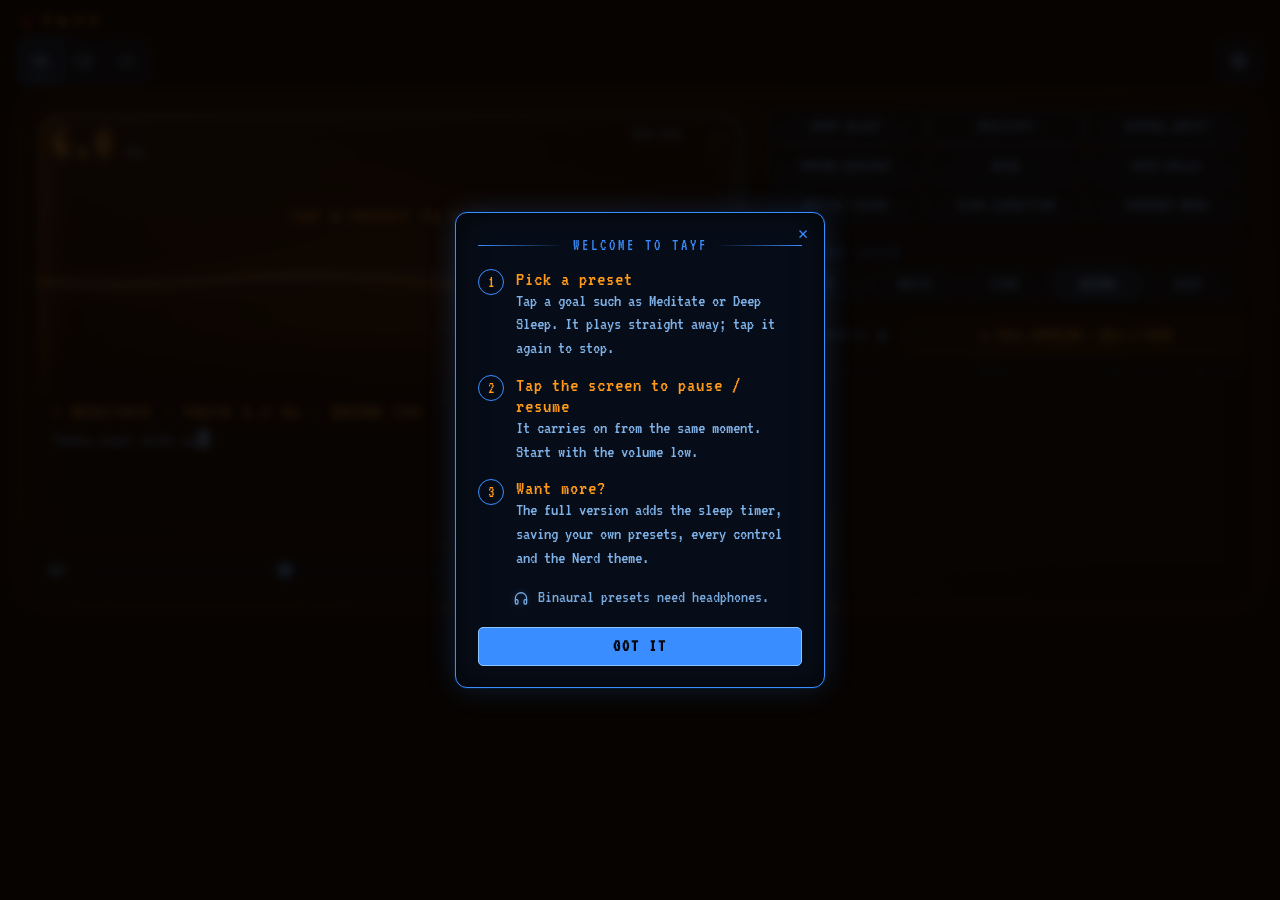
==== commit 4c61d7f8: "Ship tayf-20261109-180104 Co-Authored-By: Claude Opus 5.5 <noreply@anthropic.com>" ====
--- a/index.html
+++ b/index.html
@@ -252,10 +252,6 @@
       <span class="val" id="mixVolPct">80%</span>
       <button type="button" class="mix-timer" id="mixTimer"><svg class="ico" viewBox="0 0 24 24" aria-hidden="true"><use href="#i-timer"/></svg><span id="mixTimerLbl">Timer</span></button>
     </div>
-    
-    <button type="button" class="mix-panel-btn" id="mixPanelBtn" aria-expanded="false" aria-controls="mixPanel">
-      <svg class="ico" viewBox="0 0 24 24" aria-hidden="true"><use href="#i-sliders"/></svg><span id="mixPanelBtnLbl">Settings</span><svg class="ico chev" viewBox="0 0 24 24" aria-hidden="true"><path d="M7 14.5l5-5 5 5"/></svg>
-    </button>
     </div>
     <div class="side-controls">
     <div class="mix-mixes">
@@ -270,8 +266,11 @@
     <div class="mix-body">
       <div class="mix-grid" id="mixGrid"></div>
     </div>
+      
+    <button type="button" class="mix-panel-btn" id="mixPanelBtn" aria-expanded="false" aria-controls="mixPanel">
+      <svg class="ico" viewBox="0 0 24 24" aria-hidden="true"><use href="#i-sliders"/></svg><span id="mixPanelBtnLbl">Settings</span><svg class="ico chev" viewBox="0 0 24 24" aria-hidden="true"><path d="M7 14.5l5-5 5 5"/></svg>
+    </button>
       <div class="control-block mix-panel" id="mixPanel">
-        <div class="mix-grab" aria-hidden="true"></div>
         <div class="mix-panel-head">
           <svg class="ico" id="mixPanelIco" viewBox="0 0 24 24" aria-hidden="true"></svg>
           <span class="mix-panel-name" id="mixPanelName"></span>
@@ -283,7 +282,6 @@
           <div class="row mix-row"><div class="row-top"><span class="lbl"></span><span class="val"></span></div><input type="range" min="0" max="100" step="1"><div class="mix-ends"><span></span><span></span></div></div>
           <div class="row mix-row hidden"><div class="row-top"><span class="lbl"></span><span class="val"></span></div><input type="range" min="0" max="100" step="1"><div class="mix-ends"><span></span><span></span></div></div>
           <div class="row mix-row mix-row-gap"><div class="row-top"><span class="lbl"></span><span class="val"></span></div><input type="range" min="0" max="100" step="1"><div class="mix-ends"><span></span><span></span></div></div>
-          <div class="row mix-row"><div class="row-top"><span class="lbl"></span><span class="val"></span></div><input type="range" min="0" max="100" step="1"><div class="mix-ends"><span></span><span></span></div></div>
         </div>
       </div>
     </div>
@@ -498,5 +496,15 @@
 <script src="js/ambient/scene-ac.js"></script>
 <script src="js/mix/mix-sounds.js"></script>
 <script src="js/mix/mix.js"></script>
+
+<script>
+if (location.hostname === 'attarpix.github.io') {
+  var cfwa = document.createElement('script');
+  cfwa.defer = true;
+  cfwa.src = 'https://static.cloudflareinsights.com/beacon.min.js';
+  cfwa.setAttribute('data-cf-beacon', '{"token": "f2eed3f8b5a94c88a04888c243cfd73b"}');
+  document.body.appendChild(cfwa);
+}
+</script>
 </body>
 </html>
--- a/css/mix.css
+++ b/css/mix.css
@@ -1 +1 @@
-.page-switch .hdr-btn+.hdr-btn{margin-inline-start:-1px}#pageMix{display:flex;flex-direction:column;gap:.7rem}.mix-screen{position:relative;width:100%;aspect-ratio:4 / 3;border-radius:22px/26px;overflow:hidden;cursor:pointer;background:var(--glass);border:1px solid #000;box-shadow:0 0 0 4px #060302,0 0 0 5px var(--amb-line2),0 0 26px #ff640047,inset 18px 4px 36px -18px #ff6e0099,inset 0 -20px 40px -20px #ff5a0073,inset -22px 0 40px -18px var(--acc-glow),inset 0 0 60px #0000008c}body.nerd .mix-screen{box-shadow:0 0 0 4px #010402,0 0 0 5px var(--amb-line2),0 0 26px #00ff5a38,inset 18px 4px 36px -18px #28ff6e80,inset 0 -20px 40px -20px #00e65a66,inset -22px 0 40px -18px #28ff6e73,inset 0 0 60px #0000008c}.mix-screen:after{content:"";position:absolute;top:0;right:0;bottom:0;left:0;pointer-events:none;z-index:10;border-radius:inherit;background:linear-gradient(165deg,#ffebc817,#fff0 30%),radial-gradient(125% 115% at 50% 45%,#0000 52%,#0000009e),repeating-linear-gradient(0deg,#00000061 0px 1px,#ff962809 1px 3px)}.mix-screen:before{content:"";position:absolute;top:0;left:0;right:0;height:2px;z-index:11;pointer-events:none;background:var(--scan);box-shadow:0 0 10px var(--acc-glow);animation:scanline 5s linear infinite}.mix-screen canvas{position:absolute;top:0;right:0;bottom:0;left:0;width:100%;height:100%;aspect-ratio:auto}.mix-hint{position:absolute;left:0;right:0;transform:translateY(-50%);z-index:11;pointer-events:none;top:62%;text-align:center;padding:0 1rem;font-family:VT323,monospace;font-size:1.15rem;letter-spacing:3px;text-transform:uppercase;color:var(--amb-text);text-shadow:var(--bloom);transition:opacity .6s}.mix-hint .big{font-size:1.5rem;letter-spacing:0}.mix-hint.up{top:30%}.mix-hint.rest{opacity:.16}body.mix-playing .mix-hint:not(.rest){opacity:0}body.lang-ar .mix-hint{font-family:Noto Naskh Arabic,Segoe UI,Tahoma,sans-serif;letter-spacing:0;font-size:1rem}.mix-vol-row{margin:0}.mix-timer{flex:none;display:inline-flex;align-items:center;gap:.4rem;height:40px;padding:0 .7rem;border-radius:10px;cursor:pointer;font-family:VT323,monospace;font-size:1rem;letter-spacing:1px;text-transform:uppercase;white-space:nowrap}.mix-timer svg{width:18px;height:18px;flex:none}body:not(.paid) #mixTimerLbl:after{content:"";display:inline-block;width:.8em;height:.9em;margin-inline-start:.4em;vertical-align:-.08em;background:currentColor;-webkit-mask:var(--lock) center/contain no-repeat;mask:var(--lock) center/contain no-repeat}.mix-mixes{display:flex;align-items:center;gap:.4rem;min-height:44px}.mix-chips{flex:1;min-width:0;display:flex;align-items:center;gap:.4rem;overflow-x:auto;padding:4px 2px;scrollbar-width:none;-webkit-mask-image:linear-gradient(90deg,#000 88%,transparent);mask-image:linear-gradient(90deg,#000 88%,transparent)}body.lang-ar .mix-chips{-webkit-mask-image:linear-gradient(270deg,#000 88%,transparent);mask-image:linear-gradient(270deg,#000 88%,transparent)}.mix-chips::-webkit-scrollbar{display:none}.mix-label{flex:none;font-family:VT323,monospace;font-size:1rem;letter-spacing:2px;text-transform:uppercase;color:var(--c23);margin-inline-end:.1rem}.mix-chip,.mix-save,.mix-tile,.mix-timer,.mix-off{position:relative;color:var(--c14);border:1px solid rgba(var(--acc-rgb),.3);background:radial-gradient(130% 160% at var(--hx, 50%) var(--hy, 62%),rgba(var(--acc-rgb),.15),rgba(var(--acc-rgb),.045) 55%,rgba(0,0,0,0) 85%),#05060a;box-shadow:0 0 6px -1px rgba(var(--acc-rgb),.22),inset 0 -1px rgba(var(--acc-rgb),.22),inset 0 0 10px #000000a6;text-shadow:0 0 4px rgba(var(--acc-rgb),.55);transition:border-color .15s,box-shadow .15s,filter .2s}.mix-chip:hover,.mix-save:hover,.mix-tile:hover,.mix-timer:hover,.mix-off:hover{border-color:rgba(var(--acc-rgb),.6)}.mix-chip{flex:none;display:inline-flex;align-items:center;gap:.45rem;height:38px;padding:0 .75rem;border-radius:8px;cursor:pointer;font-family:VT323,monospace;font-size:1rem;letter-spacing:1px;text-transform:uppercase;white-space:nowrap}.mix-chip.on{background:radial-gradient(120% 150% at var(--hx, 50%) var(--hy, 62%),var(--acc-hi) 0%,var(--c23) 48%,rgba(var(--acc-rgb),.6) 100%);border-color:var(--acc-hi);color:#05070b;text-shadow:0 1px 0 rgba(255,255,255,.18);box-shadow:0 0 4px rgba(var(--acc-rgb),.7),0 0 16px rgba(var(--acc-rgb),.4),inset 0 0 0 1px #ffffff1f,inset 0 -7px 12px #00000038}.mix-tile.on{background:radial-gradient(120% 140% at var(--hx, 50%) var(--hy, 62%),rgba(var(--acc-rgb),.32),rgba(var(--acc-rgb),.12) 58%,rgba(var(--acc-rgb),.04) 100%),#05060a;border-color:rgba(var(--acc-rgb),.85);color:var(--acc-hi);text-shadow:0 0 6px rgba(var(--acc-rgb),.9);box-shadow:0 0 10px rgba(var(--acc-rgb),.32),inset 0 0 14px rgba(var(--acc-rgb),.22),inset 0 -1px rgba(var(--acc-rgb),.55)}.mix-tile.on svg.ico{filter:drop-shadow(0 0 4px rgba(var(--acc-rgb),.95))}.mix-x{display:inline-flex;align-items:center;justify-content:center;width:24px;height:24px;margin-inline-end:-.35rem;border-radius:50%;border:1px solid rgba(var(--acc-rgb),.35);font-size:1rem;line-height:1}.mix-chip.on .mix-x{border-color:#00000059}.mix-save{flex:none;display:inline-flex;align-items:center;gap:.4rem;height:38px;padding:0 .7rem;border-radius:8px;cursor:pointer;font-family:VT323,monospace;font-size:1rem;letter-spacing:1px;text-transform:uppercase}.mix-save svg{width:17px;height:17px}body:not(.paid) #mixSaveLbl:after{content:"";display:inline-block;width:.8em;height:.9em;margin-inline-start:.4em;vertical-align:-.08em;background:currentColor;-webkit-mask:var(--lock) center/contain no-repeat;mask:var(--lock) center/contain no-repeat}.mix-save-row{flex:1;min-width:0;display:flex;align-items:center;gap:.4rem}.mix-save-row.hidden{display:none}#mixName{flex:1;min-width:0;height:38px;padding:0 .7rem;border-radius:8px;outline:none;background:#05060a;border:1px solid rgba(var(--acc-rgb),.55);color:var(--c42);font-family:VT323,monospace;font-size:1.15rem;letter-spacing:1px;-webkit-user-select:text;user-select:text}#mixName:focus{border-color:var(--acc-hi);box-shadow:0 0 10px rgba(var(--acc-rgb),.35)}.mix-body{display:flex;flex-direction:column;gap:.7rem}.mix-group{margin:0 0 .3rem}.mix-tiles{display:grid;grid-template-columns:repeat(4,1fr);gap:.45rem;margin-bottom:.5rem}.mix-tiles:last-child{margin-bottom:0}.mix-tile{min-width:0;min-height:66px;padding:.55rem .15rem .45rem;border-radius:10px;cursor:pointer;display:flex;flex-direction:column;align-items:center;justify-content:center;gap:.3rem;font-family:VT323,monospace;font-size:1rem;letter-spacing:.5px;text-transform:uppercase;line-height:1}.mix-tile svg{width:26px;height:26px}.mix-tile .lbl{max-width:100%;overflow-wrap:anywhere;text-align:center}.mix-tile.on:after{content:"";position:absolute;top:6px;inset-inline-end:6px;width:5px;height:5px;border-radius:50%;background:var(--c7);box-shadow:0 0 8px var(--c7);animation:pulse 1.6s ease-in-out infinite}.mix-tile>.mix-brk{position:absolute;top:-4px;right:-4px;bottom:-4px;left:-4px;pointer-events:none;opacity:0;transition:opacity .15s;--bc: var(--amb-text);--bl: 11px;--bt: 2px;background:linear-gradient(var(--bc),var(--bc)) left top / var(--bl) var(--bt),linear-gradient(var(--bc),var(--bc)) left top / var(--bt) var(--bl),linear-gradient(var(--bc),var(--bc)) right top / var(--bl) var(--bt),linear-gradient(var(--bc),var(--bc)) right top / var(--bt) var(--bl),linear-gradient(var(--bc),var(--bc)) left bottom / var(--bl) var(--bt),linear-gradient(var(--bc),var(--bc)) left bottom / var(--bt) var(--bl),linear-gradient(var(--bc),var(--bc)) right bottom / var(--bl) var(--bt),linear-gradient(var(--bc),var(--bc)) right bottom / var(--bt) var(--bl);background-repeat:no-repeat;filter:drop-shadow(0 0 3px rgba(var(--amb-rgb),.85))}.mix-tile.mix-cur>.mix-brk{opacity:1}body.mix-paused .mix-tile.on,body.mix-paused .mix-chip.on{filter:brightness(.5) saturate(.8)}body.mix-paused .mix-tile.on:after{animation:none}.mix-tile:nth-child(odd){--hx: 46%;--hy: 66%}.mix-tile:nth-child(3n){--hx: 55%;--hy: 58%}.mix-chip:nth-child(2n){--hx: 54%;--hy: 60%}.mix-tile:before,.mix-chip:before{content:"";position:absolute;top:0;right:0;bottom:0;left:0;border-radius:inherit;pointer-events:none;background:var(--grain-b);-webkit-mask-image:linear-gradient(var(--ga, 160deg),#000 0%,rgba(0,0,0,.35) 55%,transparent 100%);mask-image:linear-gradient(var(--ga, 160deg),#000 0%,rgba(0,0,0,.35) 55%,transparent 100%)}.mix-tile:nth-child(4n+1){--ga: 140deg}.mix-tile:nth-child(4n+2){--ga: 230deg}.mix-tile:nth-child(4n+3){--ga: 25deg}.mix-tile:nth-child(4n){--ga: 305deg}.mix-tile>*,.mix-chip>*{position:relative}.mix-panel{padding:.6rem .75rem .7rem}.mix-panel-head{display:flex;align-items:center;gap:.55rem;min-height:44px}.mix-panel-head svg{width:24px;height:24px;color:var(--amb);filter:drop-shadow(0 0 4px rgba(var(--amb-rgb),.6))}.mix-panel-name{flex:1;min-width:0;font-family:VT323,monospace;font-size:1.45rem;letter-spacing:3px;text-transform:uppercase;color:var(--amb-text);text-shadow:var(--bloom-soft)}.mix-off{flex:none;display:inline-flex;align-items:center;gap:.3rem;height:38px;padding:0 .65rem;border-radius:8px;cursor:pointer;font-family:VT323,monospace;font-size:1rem;letter-spacing:1px;text-transform:uppercase}.mix-off svg{width:16px;height:16px}.mix-empty{display:none;padding:1.1rem .4rem;text-align:center;font-family:VT323,monospace;font-size:1.1rem;letter-spacing:1px;color:var(--c36);line-height:1.3}#pageMix:not(.mix-has-sel) .mix-empty{display:block}#pageMix:not(.mix-has-sel) .mix-panel-head,#pageMix:not(.mix-has-sel) .mix-sliders{display:none}.mix-row{margin-top:.55rem}.mix-row input{margin:.35rem 0 .1rem}.mix-row-gap{margin-top:.85rem;padding-top:.7rem;border-top:1px dashed var(--c35)}.mix-ends{display:flex;justify-content:space-between;gap:.5rem;direction:ltr;font-family:VT323,monospace;font-size:1rem;letter-spacing:1px;text-transform:uppercase;color:var(--c40)}body.lang-ar .mix-label,body.lang-ar .mix-chip,body.lang-ar .mix-save,body.lang-ar .mix-tile,body.lang-ar .mix-timer,body.lang-ar .mix-off,body.lang-ar .mix-panel-name,body.lang-ar .mix-empty,body.lang-ar .mix-ends,body.lang-ar #mixName{font-family:Noto Naskh Arabic,Segoe UI,Tahoma,sans-serif;letter-spacing:0;text-transform:none}body.lang-ar .mix-tile,body.lang-ar .mix-chip,body.lang-ar .mix-save,body.lang-ar .mix-off,body.lang-ar .mix-timer,body.lang-ar .mix-label{font-size:.9rem}body.lang-ar .mix-ends{font-size:.875rem}body.lang-ar .mix-panel-name{font-size:1.2rem}body.lang-ar .mix-empty{font-size:.95rem;line-height:1.7}body.lang-ar #mixName{font-size:1rem}@media (pointer: coarse){.mix-chip,.mix-save,.mix-off,.mix-timer,#mixName{height:44px}}@media (max-width: 380px){.mix-tile{font-size:1rem;letter-spacing:0}.mix-tile svg{width:24px;height:24px}}@media (min-width: 701px){.mix-body{display:grid;grid-template-columns:1.15fr 1fr;align-items:start}.mix-tile{min-height:72px}}.mix-tile.mix-wide{grid-column:1 / -1;flex-direction:row;min-height:56px;gap:.75rem;padding-inline:1rem}.mix-wide-txt{flex:0 1 17rem;min-width:0;display:flex;flex-direction:column;align-items:stretch;gap:.45rem}.mix-wide-txt .lbl{text-align:start;white-space:nowrap;overflow:hidden;text-overflow:ellipsis}.mix-nz-bar{position:relative;display:block;height:5px;border-radius:3px;direction:ltr;opacity:.75;background:linear-gradient(90deg,#9b6bff,#4f8dff,#eee,#8f949c,#ff9fc9,#69d88f,#a8693d,#4b2b17);box-shadow:0 0 0 1px #0009}.mix-tile.on .mix-nz-bar{opacity:1}.mix-nz-bar i{position:absolute;top:-4px;width:3px;height:13px;margin-left:-1.5px;border-radius:1px;background:var(--amb-text);box-shadow:0 0 6px var(--amb),0 0 0 1px #000}#pageMix{padding-bottom:calc(env(safe-area-inset-bottom,0px) + 4.6rem)}.mix-body{display:block}.mix-panel-btn{position:fixed;z-index:31;left:50%;transform:translate(-50%);bottom:calc(env(safe-area-inset-bottom,0px) + .8rem);display:inline-flex;align-items:center;gap:.55rem;height:50px;padding:0 1.1rem;max-width:calc(100% - 2rem);border-radius:25px;cursor:pointer;white-space:nowrap;font-family:VT323,monospace;font-size:1.15rem;letter-spacing:2px;text-transform:uppercase;color:var(--amb-text);text-shadow:var(--bloom-soft);background:radial-gradient(130% 160% at 50% 65%,rgba(var(--amb-rgb),.2),rgba(var(--amb-rgb),.05) 55%,#0000 85%),#0a0604;border:1px solid rgba(var(--amb-rgb),.6);box-shadow:0 8px 26px #000c,0 0 14px -2px rgba(var(--amb-rgb),.45),inset 0 -1px rgba(var(--amb-rgb),.35)}.mix-panel-btn:active{transform:translate(-50%) translateY(1.5px) scale(.985)!important}.mix-panel-btn svg{width:20px;height:20px;flex:none}.mix-panel-btn .chev{width:18px;height:18px;transition:transform .25s}#pageMix.mix-panel-open .mix-panel-btn .chev{transform:rotate(180deg)}#pageMix.mix-panel-open .mix-panel-btn{border-color:var(--amb)}body.lang-ar .mix-panel-btn{font-family:Noto Naskh Arabic,Segoe UI,Tahoma,sans-serif;letter-spacing:0;text-transform:none;font-size:1rem}#mixPanelBtnLbl{min-width:0;overflow:hidden;text-overflow:ellipsis}#mixPanelBtnLbl b{font-weight:400}#mixPanelBtnLbl small{font-size:.85em;letter-spacing:1px;opacity:.72}.mix-panel{position:fixed;z-index:30;left:50%;bottom:0;width:min(560px,100%);max-height:calc(100dvh - 5.5rem);overflow-y:auto;overscroll-behavior:contain;background:linear-gradient(180deg,rgba(var(--acc-rgb),.09),#0000 40%),#07060a;border:1px solid rgba(var(--acc-rgb),.45);border-bottom:none;border-radius:18px 18px 0 0;box-shadow:0 -14px 34px #000000e6,0 0 16px -4px rgba(var(--acc-rgb),.45);padding:0 .85rem calc(env(safe-area-inset-bottom,0px) + 4.9rem);visibility:hidden;pointer-events:none;transform:translate(-50%,102%);transition:transform .26s cubic-bezier(.2,.8,.25,1),visibility 0s linear .26s}#pageMix.mix-panel-open .mix-panel{visibility:visible;pointer-events:auto;transform:translate(-50%);transition:transform .26s cubic-bezier(.2,.8,.25,1)}.mix-grab{position:relative;height:22px;margin:0 -.85rem;cursor:pointer}.mix-grab:after{content:"";position:absolute;left:50%;top:9px;width:42px;height:4px;margin-left:-21px;border-radius:2px;background:rgba(var(--acc-rgb),.5)}#pageMix:after{content:"";position:fixed;top:0;right:0;bottom:0;left:0;z-index:29;pointer-events:none;background:#0000006b;opacity:0;transition:opacity .22s}#pageMix.mix-panel-open:after{opacity:1}.mix-panel-head{min-height:40px}.mix-row{margin-top:.35rem}.mix-row input{margin:.25rem 0 0}.mix-row-gap{margin-top:.5rem;padding-top:.45rem}.mix-empty{padding:.6rem .3rem}@media (min-width: 701px){.mix-tiles{grid-template-columns:repeat(4,1fr)}}.mix-drop{position:relative;flex:1;min-width:0}.mix-drop-btn{width:100%;height:40px;display:flex;align-items:center;gap:.55rem;padding:0 .75rem;border-radius:9px;cursor:pointer;color:var(--c14);border:1px solid rgba(var(--acc-rgb),.35);background:radial-gradient(130% 160% at 40% 62%,rgba(var(--acc-rgb),.14),rgba(var(--acc-rgb),.04) 55%,#0000 85%),#05060a;box-shadow:0 0 6px -1px rgba(var(--acc-rgb),.22),inset 0 -1px rgba(var(--acc-rgb),.22),inset 0 0 10px #000000a6;font-family:VT323,monospace;font-size:1rem;letter-spacing:1px;text-transform:uppercase;text-align:start}.mix-drop-btn .mix-label{margin:0}.mix-drop-cur{flex:1;min-width:0;overflow:hidden;text-overflow:ellipsis;white-space:nowrap;color:var(--amb-text);text-shadow:var(--bloom-soft)}.mix-drop:not(.has-cur) .mix-drop-cur{flex:1}.mix-drop-btn .chev{width:18px;height:18px;flex:none;transition:transform .2s}.mix-drop.open .mix-drop-btn{border-color:rgba(var(--acc-rgb),.75)}.mix-drop.open .mix-drop-btn .chev{transform:rotate(180deg)}.mix-list{position:absolute;top:calc(100% + .35rem);inset-inline-start:0;right:0;left:0;z-index:35;display:flex;flex-direction:column;gap:3px;padding:.35rem;border-radius:12px;max-height:55vh;overflow-y:auto;background:var(--c50);border:1px solid var(--c15);box-shadow:0 10px 30px #000c;animation:hdrDrop .16s ease-out}.mix-list.hidden{display:none}.mix-item{display:flex;align-items:center;gap:.5rem;min-height:44px;padding:0 .7rem;border-radius:8px;cursor:pointer;text-align:start;background:none;border:1px solid transparent;color:var(--c14);text-shadow:0 0 4px rgba(var(--acc-rgb),.5);font-family:VT323,monospace;font-size:1.05rem;letter-spacing:1px;text-transform:uppercase}.mix-item:hover{background:rgba(var(--acc-rgb),.08)}.mix-item.on{color:var(--amb-text);border-color:rgba(var(--amb-rgb),.5);background:rgba(var(--amb-rgb),.08);text-shadow:var(--bloom-soft)}.mix-item.on:before{content:"";width:6px;height:6px;border-radius:50%;background:var(--c7);box-shadow:0 0 7px var(--c7);flex:none}.mix-item-name{flex:1;min-width:0;overflow:hidden;text-overflow:ellipsis;white-space:nowrap}.mix-item .mix-x{margin:0}.mix-list-sep{height:1px;margin:.25rem .4rem;background:rgba(var(--acc-rgb),.25)}.mix-item-save{color:var(--amb-text);text-shadow:var(--bloom-soft)}.mix-item-save svg{width:18px;height:18px;flex:none}body:not(.paid) .mix-item-save .mix-item-name:after{content:"";display:inline-block;width:.8em;height:.9em;margin-inline-start:.45em;vertical-align:-.08em;background:currentColor;-webkit-mask:var(--lock) center/contain no-repeat;mask:var(--lock) center/contain no-repeat}body.lang-ar .mix-drop-btn,body.lang-ar .mix-item{font-family:Noto Naskh Arabic,Segoe UI,Tahoma,sans-serif;letter-spacing:0;text-transform:none;font-size:.95rem}@media (pointer: coarse){.mix-drop-btn{height:44px}}.mix-mixes{display:none}.mix-knob-slot{display:flex;align-items:center;justify-content:center;min-height:66px}.mix-knob-slot .knob-wrap{position:relative;right:auto;left:auto;bottom:auto;gap:.2rem}.mix-knob-slot .vol-knob svg{width:46px;height:46px}.mix-preset .lbl{max-width:100%;line-height:1.05}.mix-own .lbl{white-space:nowrap;overflow:hidden;text-overflow:ellipsis}.mix-tile>.mix-x{position:absolute;top:4px;inset-inline-start:4px;width:22px;height:22px;margin:0;font-size:.95rem;opacity:.7;display:inline-flex;align-items:center;justify-content:center}.mix-tile>.mix-x:hover{opacity:1}#mixDrop{margin-bottom:.5rem}#mixDrop.hidden{display:none}@media (orientation: landscape) and (min-width: 700px){.mix-presets{grid-template-columns:repeat(3,1fr)}.mix-knob-slot{display:none}}
+.page-switch .hdr-btn+.hdr-btn{margin-inline-start:-1px}#pageMix{display:flex;flex-direction:column;gap:.7rem}.mix-screen{position:relative;width:100%;aspect-ratio:4 / 3;border-radius:22px/26px;overflow:hidden;cursor:pointer;background:var(--glass);border:1px solid #000;box-shadow:0 0 0 4px #060302,0 0 0 5px var(--amb-line2),0 0 26px #ff640047,inset 18px 4px 36px -18px #ff6e0099,inset 0 -20px 40px -20px #ff5a0073,inset -22px 0 40px -18px var(--acc-glow),inset 0 0 60px #0000008c}body.nerd .mix-screen{box-shadow:0 0 0 4px #010402,0 0 0 5px var(--amb-line2),0 0 26px #00ff5a38,inset 18px 4px 36px -18px #28ff6e80,inset 0 -20px 40px -20px #00e65a66,inset -22px 0 40px -18px #28ff6e73,inset 0 0 60px #0000008c}.mix-screen:after{content:"";position:absolute;top:0;right:0;bottom:0;left:0;pointer-events:none;z-index:10;border-radius:inherit;background:linear-gradient(165deg,#ffebc817,#fff0 30%),radial-gradient(125% 115% at 50% 45%,#0000 52%,#0000009e),repeating-linear-gradient(0deg,#00000061 0px 1px,#ff962809 1px 3px)}.mix-screen:before{content:"";position:absolute;top:0;left:0;right:0;height:2px;z-index:11;pointer-events:none;background:var(--scan);box-shadow:0 0 10px var(--acc-glow);animation:scanline 5s linear infinite}.mix-screen canvas{position:absolute;top:0;right:0;bottom:0;left:0;width:100%;height:100%;aspect-ratio:auto}.mix-hint{position:absolute;left:0;right:0;transform:translateY(-50%);z-index:11;pointer-events:none;top:62%;text-align:center;padding:0 1rem;font-family:VT323,monospace;font-size:1.15rem;letter-spacing:3px;text-transform:uppercase;color:var(--amb-text);text-shadow:var(--bloom);transition:opacity .6s}.mix-hint .big{font-size:1.5rem;letter-spacing:0}.mix-hint.up{top:30%}.mix-hint.rest{opacity:.16}body.mix-playing .mix-hint:not(.rest){opacity:0}body.lang-ar .mix-hint{font-family:Noto Naskh Arabic,Segoe UI,Tahoma,sans-serif;letter-spacing:0;font-size:1rem}.mix-vol-row{margin:0}.mix-timer{flex:none;display:inline-flex;align-items:center;gap:.4rem;height:40px;padding:0 .7rem;border-radius:10px;cursor:pointer;font-family:VT323,monospace;font-size:1rem;letter-spacing:1px;text-transform:uppercase;white-space:nowrap}.mix-timer svg{width:18px;height:18px;flex:none}body:not(.paid) #mixTimerLbl:after{content:"";display:inline-block;width:.8em;height:.9em;margin-inline-start:.4em;vertical-align:-.08em;background:currentColor;-webkit-mask:var(--lock) center/contain no-repeat;mask:var(--lock) center/contain no-repeat}.mix-mixes{display:flex;align-items:center;gap:.4rem;min-height:44px}.mix-chips{flex:1;min-width:0;display:flex;align-items:center;gap:.4rem;overflow-x:auto;padding:4px 2px;scrollbar-width:none;-webkit-mask-image:linear-gradient(90deg,#000 88%,transparent);mask-image:linear-gradient(90deg,#000 88%,transparent)}body.lang-ar .mix-chips{-webkit-mask-image:linear-gradient(270deg,#000 88%,transparent);mask-image:linear-gradient(270deg,#000 88%,transparent)}.mix-chips::-webkit-scrollbar{display:none}.mix-label{flex:none;font-family:VT323,monospace;font-size:1rem;letter-spacing:2px;text-transform:uppercase;color:var(--c23);margin-inline-end:.1rem}.mix-chip,.mix-save,.mix-tile,.mix-timer,.mix-off{position:relative;color:var(--c14);border:1px solid rgba(var(--acc-rgb),.3);background:radial-gradient(130% 160% at var(--hx, 50%) var(--hy, 62%),rgba(var(--acc-rgb),.15),rgba(var(--acc-rgb),.045) 55%,rgba(0,0,0,0) 85%),#05060a;box-shadow:0 0 6px -1px rgba(var(--acc-rgb),.22),inset 0 -1px rgba(var(--acc-rgb),.22),inset 0 0 10px #000000a6;text-shadow:0 0 4px rgba(var(--acc-rgb),.55);transition:border-color .15s,box-shadow .15s,filter .2s}.mix-chip:hover,.mix-save:hover,.mix-tile:hover,.mix-timer:hover,.mix-off:hover{border-color:rgba(var(--acc-rgb),.6)}.mix-chip{flex:none;display:inline-flex;align-items:center;gap:.45rem;height:38px;padding:0 .75rem;border-radius:8px;cursor:pointer;font-family:VT323,monospace;font-size:1rem;letter-spacing:1px;text-transform:uppercase;white-space:nowrap}.mix-chip.on{background:radial-gradient(120% 150% at var(--hx, 50%) var(--hy, 62%),var(--acc-hi) 0%,var(--c23) 48%,rgba(var(--acc-rgb),.6) 100%);border-color:var(--acc-hi);color:#05070b;text-shadow:0 1px 0 rgba(255,255,255,.18);box-shadow:0 0 4px rgba(var(--acc-rgb),.7),0 0 16px rgba(var(--acc-rgb),.4),inset 0 0 0 1px #ffffff1f,inset 0 -7px 12px #00000038}.mix-tile.on{background:radial-gradient(120% 140% at var(--hx, 50%) var(--hy, 62%),rgba(var(--acc-rgb),.32),rgba(var(--acc-rgb),.12) 58%,rgba(var(--acc-rgb),.04) 100%),#05060a;border-color:rgba(var(--acc-rgb),.85);color:var(--acc-hi);text-shadow:0 0 6px rgba(var(--acc-rgb),.9);box-shadow:0 0 10px rgba(var(--acc-rgb),.32),inset 0 0 14px rgba(var(--acc-rgb),.22),inset 0 -1px rgba(var(--acc-rgb),.55)}.mix-tile.on svg.ico{filter:drop-shadow(0 0 4px rgba(var(--acc-rgb),.95))}.mix-x{display:inline-flex;align-items:center;justify-content:center;width:24px;height:24px;margin-inline-end:-.35rem;border-radius:50%;border:1px solid rgba(var(--acc-rgb),.35);font-size:1rem;line-height:1}.mix-chip.on .mix-x{border-color:#00000059}.mix-save{flex:none;display:inline-flex;align-items:center;gap:.4rem;height:38px;padding:0 .7rem;border-radius:8px;cursor:pointer;font-family:VT323,monospace;font-size:1rem;letter-spacing:1px;text-transform:uppercase}.mix-save svg{width:17px;height:17px}body:not(.paid) #mixSaveLbl:after{content:"";display:inline-block;width:.8em;height:.9em;margin-inline-start:.4em;vertical-align:-.08em;background:currentColor;-webkit-mask:var(--lock) center/contain no-repeat;mask:var(--lock) center/contain no-repeat}.mix-save-row{flex:1;min-width:0;display:flex;align-items:center;gap:.4rem}.mix-save-row.hidden{display:none}#mixName{flex:1;min-width:0;height:38px;padding:0 .7rem;border-radius:8px;outline:none;background:#05060a;border:1px solid rgba(var(--acc-rgb),.55);color:var(--c42);font-family:VT323,monospace;font-size:1.15rem;letter-spacing:1px;-webkit-user-select:text;user-select:text}#mixName:focus{border-color:var(--acc-hi);box-shadow:0 0 10px rgba(var(--acc-rgb),.35)}.mix-body{display:flex;flex-direction:column;gap:.7rem}.mix-group{margin:0 0 .3rem}.mix-tiles{display:grid;grid-template-columns:repeat(4,1fr);gap:.45rem;margin-bottom:.5rem}.mix-tiles:last-child{margin-bottom:0}.mix-tile{min-width:0;min-height:66px;padding:.55rem .15rem .45rem;border-radius:10px;cursor:pointer;display:flex;flex-direction:column;align-items:center;justify-content:center;gap:.3rem;font-family:VT323,monospace;font-size:1rem;letter-spacing:.5px;text-transform:uppercase;line-height:1}.mix-tile svg{width:26px;height:26px}.mix-tile .lbl{max-width:100%;overflow-wrap:anywhere;text-align:center}.mix-tile.on:after{content:"";position:absolute;top:6px;inset-inline-end:6px;width:5px;height:5px;border-radius:50%;background:var(--c7);box-shadow:0 0 8px var(--c7);animation:pulse 1.6s ease-in-out infinite}.mix-tile>.mix-brk{position:absolute;top:-4px;right:-4px;bottom:-4px;left:-4px;pointer-events:none;opacity:0;transition:opacity .15s;--bc: var(--amb-text);--bl: 11px;--bt: 2px;background:linear-gradient(var(--bc),var(--bc)) left top / var(--bl) var(--bt),linear-gradient(var(--bc),var(--bc)) left top / var(--bt) var(--bl),linear-gradient(var(--bc),var(--bc)) right top / var(--bl) var(--bt),linear-gradient(var(--bc),var(--bc)) right top / var(--bt) var(--bl),linear-gradient(var(--bc),var(--bc)) left bottom / var(--bl) var(--bt),linear-gradient(var(--bc),var(--bc)) left bottom / var(--bt) var(--bl),linear-gradient(var(--bc),var(--bc)) right bottom / var(--bl) var(--bt),linear-gradient(var(--bc),var(--bc)) right bottom / var(--bt) var(--bl);background-repeat:no-repeat;filter:drop-shadow(0 0 3px rgba(var(--amb-rgb),.85))}.mix-tile.mix-cur>.mix-brk{opacity:1}body.mix-paused .mix-tile.on,body.mix-paused .mix-chip.on{filter:brightness(.5) saturate(.8)}body.mix-paused .mix-tile.on:after{animation:none}.mix-tile:nth-child(odd){--hx: 46%;--hy: 66%}.mix-tile:nth-child(3n){--hx: 55%;--hy: 58%}.mix-chip:nth-child(2n){--hx: 54%;--hy: 60%}.mix-tile:before,.mix-chip:before{content:"";position:absolute;top:0;right:0;bottom:0;left:0;border-radius:inherit;pointer-events:none;background:var(--grain-b);-webkit-mask-image:linear-gradient(var(--ga, 160deg),#000 0%,rgba(0,0,0,.35) 55%,transparent 100%);mask-image:linear-gradient(var(--ga, 160deg),#000 0%,rgba(0,0,0,.35) 55%,transparent 100%)}.mix-tile:nth-child(4n+1){--ga: 140deg}.mix-tile:nth-child(4n+2){--ga: 230deg}.mix-tile:nth-child(4n+3){--ga: 25deg}.mix-tile:nth-child(4n){--ga: 305deg}.mix-tile>*,.mix-chip>*{position:relative}.mix-panel{padding:.6rem .75rem .7rem}.mix-panel-head{display:flex;align-items:center;gap:.55rem;min-height:44px}.mix-panel-head svg{width:24px;height:24px;color:var(--amb);filter:drop-shadow(0 0 4px rgba(var(--amb-rgb),.6))}.mix-panel-name{flex:1;min-width:0;font-family:VT323,monospace;font-size:1.45rem;letter-spacing:3px;text-transform:uppercase;color:var(--amb-text);text-shadow:var(--bloom-soft)}.mix-off{flex:none;display:inline-flex;align-items:center;gap:.3rem;height:38px;padding:0 .65rem;border-radius:8px;cursor:pointer;font-family:VT323,monospace;font-size:1rem;letter-spacing:1px;text-transform:uppercase}.mix-off svg{width:16px;height:16px}.mix-empty{display:none;padding:1.1rem .4rem;text-align:center;font-family:VT323,monospace;font-size:1.1rem;letter-spacing:1px;color:var(--c36);line-height:1.3}#pageMix:not(.mix-has-sel) .mix-empty{display:block}#pageMix:not(.mix-has-sel) .mix-panel-head,#pageMix:not(.mix-has-sel) .mix-sliders{display:none}.mix-row{margin-top:.55rem}.mix-row input{margin:.35rem 0 .1rem}.mix-row-gap{margin-top:.85rem;padding-top:.7rem;border-top:1px dashed var(--c35)}.mix-ends{display:flex;justify-content:space-between;gap:.5rem;direction:ltr;font-family:VT323,monospace;font-size:1rem;letter-spacing:1px;text-transform:uppercase;color:var(--c40)}body.lang-ar .mix-label,body.lang-ar .mix-chip,body.lang-ar .mix-save,body.lang-ar .mix-tile,body.lang-ar .mix-timer,body.lang-ar .mix-off,body.lang-ar .mix-panel-name,body.lang-ar .mix-empty,body.lang-ar .mix-ends,body.lang-ar #mixName{font-family:Noto Naskh Arabic,Segoe UI,Tahoma,sans-serif;letter-spacing:0;text-transform:none}body.lang-ar .mix-tile,body.lang-ar .mix-chip,body.lang-ar .mix-save,body.lang-ar .mix-off,body.lang-ar .mix-timer,body.lang-ar .mix-label{font-size:.9rem}body.lang-ar .mix-ends{font-size:.875rem}body.lang-ar .mix-panel-name{font-size:1.2rem}body.lang-ar .mix-empty{font-size:.95rem;line-height:1.7}body.lang-ar #mixName{font-size:1rem}@media (pointer: coarse){.mix-chip,.mix-save,.mix-off,.mix-timer,#mixName{height:44px}}@media (max-width: 380px){.mix-tile{font-size:1rem;letter-spacing:0}.mix-tile svg{width:24px;height:24px}}@media (min-width: 701px){.mix-body{display:grid;grid-template-columns:1.15fr 1fr;align-items:start}.mix-tile{min-height:72px}}.mix-tile.mix-wide{grid-column:1 / -1;flex-direction:row;min-height:56px;gap:.75rem;padding-inline:1rem}.mix-wide-txt{flex:0 1 17rem;min-width:0;display:flex;flex-direction:column;align-items:stretch;gap:.45rem}.mix-wide-txt .lbl{text-align:start;white-space:nowrap;overflow:hidden;text-overflow:ellipsis}.mix-nz-bar{position:relative;display:block;height:5px;border-radius:3px;direction:ltr;opacity:.75;background:linear-gradient(90deg,#4b2b17,#a8693d,#69d88f,#ff9fc9,#8f949c,#eee,#4f8dff,#9b6bff);box-shadow:0 0 0 1px #0009}.mix-tile.on .mix-nz-bar{opacity:1}.mix-nz-bar i{position:absolute;top:-4px;width:3px;height:13px;margin-left:-1.5px;border-radius:1px;background:var(--amb-text);box-shadow:0 0 6px var(--amb),0 0 0 1px #000}#pageMix{padding-bottom:calc(env(safe-area-inset-bottom,0px) + 4.6rem)}.mix-body{display:block}.mix-panel-btn{position:fixed;z-index:31;left:50%;transform:translate(-50%);bottom:calc(env(safe-area-inset-bottom,0px) + .8rem);display:inline-flex;align-items:center;gap:.55rem;height:50px;padding:0 1.1rem;max-width:calc(100% - 2rem);border-radius:25px;cursor:pointer;white-space:nowrap;font-family:VT323,monospace;font-size:1.15rem;letter-spacing:2px;text-transform:uppercase;color:var(--amb-text);text-shadow:var(--bloom-soft);background:radial-gradient(130% 160% at 50% 65%,rgba(var(--amb-rgb),.2),rgba(var(--amb-rgb),.05) 55%,#0000 85%),#0a0604;border:1px solid rgba(var(--amb-rgb),.6);box-shadow:0 8px 26px #000c,0 0 14px -2px rgba(var(--amb-rgb),.45),inset 0 -1px rgba(var(--amb-rgb),.35)}.mix-panel-btn:active{transform:translate(-50%) translateY(1.5px) scale(.985)!important}.mix-panel-btn svg{width:20px;height:20px;flex:none}.mix-panel-btn .chev{width:18px;height:18px;transition:transform .25s}#pageMix.mix-panel-open .mix-panel-btn .chev{transform:rotate(180deg)}#pageMix.mix-panel-open .mix-panel-btn{border-color:var(--amb)}body.lang-ar .mix-panel-btn{font-family:Noto Naskh Arabic,Segoe UI,Tahoma,sans-serif;letter-spacing:0;text-transform:none;font-size:1rem}#mixPanelBtnLbl{min-width:0;overflow:hidden;text-overflow:ellipsis}#mixPanelBtnLbl b{font-weight:400}#mixPanelBtnLbl small{font-size:.85em;letter-spacing:1px;opacity:.72}.mix-panel{position:fixed;z-index:30;left:50%;bottom:0;width:min(560px,100%);max-height:calc(100dvh - 5.5rem);overflow-y:auto;overscroll-behavior:contain;background:linear-gradient(180deg,rgba(var(--acc-rgb),.09),#0000 40%),#07060a;border:1px solid rgba(var(--acc-rgb),.45);border-bottom:none;border-radius:18px 18px 0 0;box-shadow:0 -14px 34px #000000e6,0 0 16px -4px rgba(var(--acc-rgb),.45);padding:0 .85rem calc(env(safe-area-inset-bottom,0px) + 4.9rem);visibility:hidden;pointer-events:none;transform:translate(-50%,102%);transition:transform .26s cubic-bezier(.2,.8,.25,1),visibility 0s linear .26s}#pageMix.mix-panel-open .mix-panel{visibility:visible;pointer-events:auto;transform:translate(-50%);transition:transform .26s cubic-bezier(.2,.8,.25,1)}.mix-grab{position:relative;height:22px;margin:0 -.85rem;cursor:pointer}.mix-grab:after{content:"";position:absolute;left:50%;top:9px;width:42px;height:4px;margin-left:-21px;border-radius:2px;background:rgba(var(--acc-rgb),.5)}#pageMix:after{content:"";position:fixed;top:0;right:0;bottom:0;left:0;z-index:29;pointer-events:none;background:#0000006b;opacity:0;transition:opacity .22s}#pageMix.mix-panel-open:after{opacity:1}.mix-panel-head{min-height:40px}.mix-row{margin-top:.35rem}.mix-row input{margin:.25rem 0 0}.mix-row-gap{margin-top:.5rem;padding-top:.45rem}.mix-empty{padding:.6rem .3rem}@media (min-width: 701px){.mix-tiles{grid-template-columns:repeat(4,1fr)}}.mix-drop{position:relative;flex:1;min-width:0}.mix-drop-btn{width:100%;height:40px;display:flex;align-items:center;gap:.55rem;padding:0 .75rem;border-radius:9px;cursor:pointer;color:var(--c14);border:1px solid rgba(var(--acc-rgb),.35);background:radial-gradient(130% 160% at 40% 62%,rgba(var(--acc-rgb),.14),rgba(var(--acc-rgb),.04) 55%,#0000 85%),#05060a;box-shadow:0 0 6px -1px rgba(var(--acc-rgb),.22),inset 0 -1px rgba(var(--acc-rgb),.22),inset 0 0 10px #000000a6;font-family:VT323,monospace;font-size:1rem;letter-spacing:1px;text-transform:uppercase;text-align:start}.mix-drop-btn .mix-label{margin:0}.mix-drop-cur{flex:1;min-width:0;overflow:hidden;text-overflow:ellipsis;white-space:nowrap;color:var(--amb-text);text-shadow:var(--bloom-soft)}.mix-drop:not(.has-cur) .mix-drop-cur{flex:1}.mix-drop-btn .chev{width:18px;height:18px;flex:none;transition:transform .2s}.mix-drop.open .mix-drop-btn{border-color:rgba(var(--acc-rgb),.75)}.mix-drop.open .mix-drop-btn .chev{transform:rotate(180deg)}.mix-list{position:absolute;top:calc(100% + .35rem);inset-inline-start:0;right:0;left:0;z-index:35;display:flex;flex-direction:column;gap:3px;padding:.35rem;border-radius:12px;max-height:55vh;overflow-y:auto;background:var(--c50);border:1px solid var(--c15);box-shadow:0 10px 30px #000c;animation:hdrDrop .16s ease-out}.mix-list.hidden{display:none}.mix-item{display:flex;align-items:center;gap:.5rem;min-height:44px;padding:0 .7rem;border-radius:8px;cursor:pointer;text-align:start;background:none;border:1px solid transparent;color:var(--c14);text-shadow:0 0 4px rgba(var(--acc-rgb),.5);font-family:VT323,monospace;font-size:1.05rem;letter-spacing:1px;text-transform:uppercase}.mix-item:hover{background:rgba(var(--acc-rgb),.08)}.mix-item.on{color:var(--amb-text);border-color:rgba(var(--amb-rgb),.5);background:rgba(var(--amb-rgb),.08);text-shadow:var(--bloom-soft)}.mix-item.on:before{content:"";width:6px;height:6px;border-radius:50%;background:var(--c7);box-shadow:0 0 7px var(--c7);flex:none}.mix-item-name{flex:1;min-width:0;overflow:hidden;text-overflow:ellipsis;white-space:nowrap}.mix-item .mix-x{margin:0}.mix-list-sep{height:1px;margin:.25rem .4rem;background:rgba(var(--acc-rgb),.25)}.mix-item-save{color:var(--amb-text);text-shadow:var(--bloom-soft)}.mix-item-save svg{width:18px;height:18px;flex:none}body:not(.paid) .mix-item-save .mix-item-name:after{content:"";display:inline-block;width:.8em;height:.9em;margin-inline-start:.45em;vertical-align:-.08em;background:currentColor;-webkit-mask:var(--lock) center/contain no-repeat;mask:var(--lock) center/contain no-repeat}body.lang-ar .mix-drop-btn,body.lang-ar .mix-item{font-family:Noto Naskh Arabic,Segoe UI,Tahoma,sans-serif;letter-spacing:0;text-transform:none;font-size:.95rem}@media (pointer: coarse){.mix-drop-btn{height:44px}}.mix-mixes{display:none}.mix-knob-slot{display:flex;align-items:center;justify-content:center;min-height:66px}.mix-knob-slot .knob-wrap{position:relative;right:auto;left:auto;bottom:auto;gap:.2rem}.mix-knob-slot .vol-knob svg{width:46px;height:46px}.mix-preset .lbl{max-width:100%;line-height:1.05}.mix-own .lbl{white-space:nowrap;overflow:hidden;text-overflow:ellipsis}.mix-tile>.mix-x{position:absolute;top:4px;inset-inline-start:4px;width:22px;height:22px;margin:0;font-size:.95rem;opacity:.7;display:inline-flex;align-items:center;justify-content:center}.mix-tile>.mix-x:hover{opacity:1}#mixDrop{margin-bottom:.5rem}#mixDrop.hidden{display:none}@media (orientation: landscape) and (min-width: 700px){.mix-presets{grid-template-columns:repeat(3,1fr)}.mix-knob-slot{display:none}}#pageMix{padding-bottom:0}#pageMix:after{display:none}.mix-panel-btn,#pageMix.mix-panel-open .mix-panel-btn{position:static;left:auto;bottom:auto;transform:none;width:100%;max-width:none;height:50px;justify-content:center;border-radius:12px;margin-top:.1rem;box-shadow:0 0 10px -2px rgba(var(--amb-rgb),.35),inset 0 -1px rgba(var(--amb-rgb),.35)}.mix-panel-btn:active{transform:translateY(1.5px) scale(.985)!important}.mix-panel-btn .chev{transform:rotate(180deg)}#pageMix.mix-panel-open .mix-panel-btn .chev{transform:rotate(0)}.mix-panel,#pageMix.mix-panel-open .mix-panel{position:static;left:auto;bottom:auto;width:auto;max-height:none;overflow:visible;transform:none;visibility:visible;pointer-events:auto;transition:none;border:1px solid rgba(var(--acc-rgb),.3);border-radius:14px;padding:.4rem .85rem .7rem;box-shadow:inset 0 0 20px #00000080}.mix-panel{display:none}#pageMix.mix-panel-open .mix-panel{display:block;animation:hdrDrop .18s ease-out}
--- a/css/wide.css
+++ b/css/wide.css
@@ -1 +1 @@
-#pageMix>.side-screen,#pageMix>.side-controls{display:flex;flex-direction:column;gap:.7rem;min-width:0}@media (orientation: landscape) and (min-width: 700px){:root{--app-h: min(100dvh, 1080px);--sticky-top: calc(env(safe-area-inset-top, 0px) + var(--top-pad) + var(--bar-h) + 1.2rem)}.header,.crt-card{max-width:1920px}#pageMain,#pageMix{display:grid;grid-template-columns:minmax(0,1.5fr) minmax(340px,1fr);gap:0 1.3rem;align-items:start}#pageMix{padding-bottom:0}.side-screen{position:sticky;top:var(--sticky-top);min-width:0}.side-controls{min-width:0}.visualizer-container{height:auto;aspect-ratio:800 / 480;max-height:calc(var(--app-h) - 11.5rem);min-height:180px}.vol-row{margin-bottom:0}.presets-row{grid-template-columns:repeat(3,1fr)}.control-grid{grid-template-columns:1fr}.mix-screen{flex:none;aspect-ratio:4 / 3;height:auto;max-height:none;align-self:center;width:min(100%,calc((var(--app-h) - var(--sticky-top) - 2rem) * 4 / 3));min-height:160px}.mix-panel-btn,.mix-grab{display:none}#pageMix:after{display:none}.mix-panel,#pageMix.mix-panel-open .mix-panel{position:relative;left:auto;bottom:auto;width:auto;transform:none;visibility:visible;pointer-events:auto;transition:none;max-height:none;overflow:visible;border:1px solid rgba(var(--acc-rgb),.3);border-radius:14px;padding:.35rem .85rem .7rem;box-shadow:inset 0 0 20px #00000080}.mix-tile{min-height:74px}}@media (orientation: landscape) and (min-width: 700px) and (max-width: 1100px){.preset-btn{white-space:normal;line-height:1.1}}@media (orientation: landscape) and (min-width: 1400px){.control-grid{grid-template-columns:1.2fr 1fr}}#pageAmbient{left:0;right:0;bottom:auto;margin:0 auto;max-width:1920px;height:100vh;height:min(100dvh,1080px)}.amb-bar,.amb-vol-pop{position:absolute}body.page-ambient .header{max-width:calc(1920px - 2 * var(--side))}@media (orientation: landscape) and (max-height: 500px){body.page-ambient .brand{display:none}body.page-ambient .header{background:linear-gradient(#0009,#0000);padding-bottom:1rem}body.page-ambient .amb-stage{top:0;bottom:0}body.page-ambient .amb-bar{background:linear-gradient(#0000,#000000b8 45%);border-top:none;padding-top:1rem}body.page-ambient .amb-bar button{min-height:44px;padding:.15rem 0}.amb-hint{bottom:24%}}
+#pageMix>.side-screen,#pageMix>.side-controls{display:flex;flex-direction:column;gap:.7rem;min-width:0}@media (orientation: landscape) and (min-width: 700px){:root{--app-h: min(100dvh, 1080px);--sticky-top: calc(env(safe-area-inset-top, 0px) + var(--top-pad) + var(--bar-h) + 1.2rem)}.header,.crt-card{max-width:1920px}#pageMain,#pageMix{display:grid;grid-template-columns:minmax(0,1.5fr) minmax(340px,1fr);gap:0 1.3rem;align-items:start}#pageMix{padding-bottom:0}.side-screen{position:sticky;top:var(--sticky-top);min-width:0}.side-controls{min-width:0}.visualizer-container{height:auto;aspect-ratio:800 / 480;max-height:calc(var(--app-h) - 11.5rem);min-height:180px}.vol-row{margin-bottom:0}.presets-row{grid-template-columns:repeat(3,1fr)}.control-grid{grid-template-columns:1fr}.mix-screen{flex:none;aspect-ratio:4 / 3;height:auto;max-height:none;align-self:center;width:min(100%,calc((var(--app-h) - var(--sticky-top) - 2rem) * 4 / 3));min-height:160px}.mix-panel-btn,.mix-grab{display:none}#pageMix:after{display:none}.mix-panel,#pageMix.mix-panel-open .mix-panel{display:block;animation:none;position:relative;left:auto;bottom:auto;width:auto;transform:none;visibility:visible;pointer-events:auto;transition:none;max-height:none;overflow:visible;border:1px solid rgba(var(--acc-rgb),.3);border-radius:14px;padding:.35rem .85rem .7rem;box-shadow:inset 0 0 20px #00000080}.mix-tile{min-height:74px}}@media (orientation: landscape) and (min-width: 700px) and (max-width: 1100px){.preset-btn{white-space:normal;line-height:1.1}}@media (orientation: landscape) and (min-width: 1400px){.control-grid{grid-template-columns:1.2fr 1fr}}#pageAmbient{left:0;right:0;bottom:auto;margin:0 auto;max-width:1920px;height:100vh;height:min(100dvh,1080px)}.amb-bar,.amb-vol-pop{position:absolute}body.page-ambient .header{max-width:calc(1920px - 2 * var(--side))}@media (orientation: landscape) and (max-height: 500px){body.page-ambient .brand{display:none}body.page-ambient .header{background:linear-gradient(#0009,#0000);padding-bottom:1rem}body.page-ambient .amb-stage{top:0;bottom:0}body.page-ambient .amb-bar{background:linear-gradient(#0000,#000000b8 45%);border-top:none;padding-top:1rem}body.page-ambient .amb-bar button{min-height:44px;padding:.15rem 0}.amb-hint{bottom:24%}}
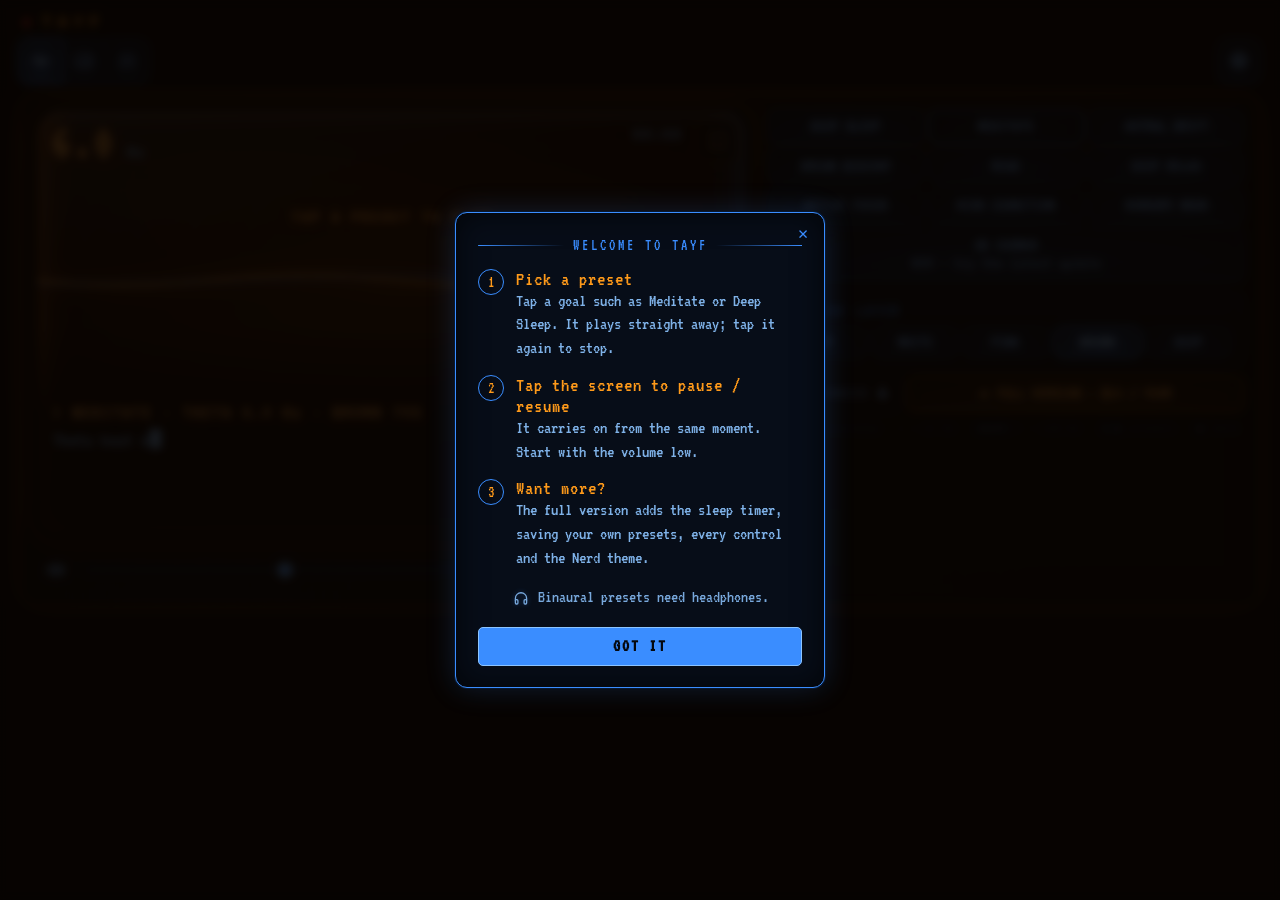
==== commit b77ee286: "Ship tayf-20261111-204858 Co-Authored-By: Claude Opus 5.5 <noreply@anthropic.com>" ====
--- a/index.html
+++ b/index.html
@@ -1,510 +1,523 @@
-<!DOCTYPE html>
-<html lang="en">
-<head>
-<meta charset="UTF-8">
-<meta name="viewport" content="width=device-width, initial-scale=1.0, viewport-fit=cover">
-<meta name="theme-color" content="#0a0500">
-<meta name="description" content="Tayf · طيف: retro focus and sleep sounds. Binaural beats, soft noise, ambient scenes and short words of encouragement.">
-<link rel="manifest" href="manifest.webmanifest">
-<link rel="icon" type="image/png" sizes="32x32" href="icons/favicon-32.png">
-<link rel="apple-touch-icon" href="icons/apple-touch-icon.png">
-<meta name="apple-mobile-web-app-capable" content="yes">
-<meta name="mobile-web-app-capable" content="yes">
-<meta name="apple-mobile-web-app-status-bar-style" content="black">
-<meta name="apple-mobile-web-app-title" content="Tayf">
-<title>TAYF</title>
-<link rel="stylesheet" href="css/fonts.css">
-<link rel="stylesheet" href="css/themes.css">
-<link rel="stylesheet" href="css/base.css">
-<link rel="stylesheet" href="css/tayf.css">
-<link rel="stylesheet" href="css/ambient.css">
-<link rel="stylesheet" href="css/mix.css">
-<link rel="stylesheet" href="css/dialogs.css">
-<link rel="stylesheet" href="css/phone.css">
-<link rel="stylesheet" href="css/wide.css">
-</head>
-<body>
-<script>
-try {
-  // One-time migration of saved data from the old spectrume and focuswave keys
-  [['spectrume_lang_v1','tayf_lang_v1'],['focuswave_lang_v1','tayf_lang_v1'],
-   ['spectrume_theme_v1','tayf_theme_v1'],['focuswave_theme_v1','tayf_theme_v1'],
-   ['spectrume.customs.v1','tayf.customs.v1'],['focuswave.customs.v1','tayf.customs.v1']].forEach(function(p){
-    var old = localStorage.getItem(p[0]);
-    if (old !== null && localStorage.getItem(p[1]) === null) localStorage.setItem(p[1], old);
-  });
-} catch(e) {}
-try {
-  if (localStorage.getItem('tayf_lang_v1') === 'ar') {
-    document.body.classList.add('lang-ar');
-    document.documentElement.dir = 'rtl';
-    document.documentElement.lang = 'ar';
-  }
-  // first visit: the welcome card is up from the very first paint, before anything can be tapped
-  if (!localStorage.getItem('tayf_welcome_v1')) document.body.classList.add('tayf-new');
-} catch(e) {}
-</script>
-
-<div class="header" id="topBar">
-  <div class="brand"><span class="status-led" id="ledIndicator"></span><span id="appTitleText" data-i18n="appTitle">tayf</span></div>
-  <div class="icon-row">
-    <div class="page-switch" role="tablist">
-      <button type="button" class="hdr-btn page-tab active" data-page="main" role="tab" aria-selected="true" title="Tayf" aria-label="Tayf"><svg class="ico" viewBox="0 0 24 24" aria-hidden="true"><use href="#i-tayf"/></svg></button>
-      <button type="button" class="hdr-btn page-tab" data-page="ambient" role="tab" aria-selected="false" title="Ambient" aria-label="Ambient"><svg class="ico" viewBox="0 0 24 24" aria-hidden="true"><use href="#i-amb"/></svg></button>
-      <button type="button" class="hdr-btn page-tab" data-page="mix" role="tab" aria-selected="false" title="Mix" aria-label="Mix"><svg class="ico" viewBox="0 0 24 24" aria-hidden="true"><use href="#i-mix"/></svg></button>
-    </div>
-    <div class="header-badges">
-      
-      <button type="button" class="hdr-btn gear-btn" id="gearBtn" aria-haspopup="true" aria-expanded="false" aria-controls="hdrMenu" title="Settings" aria-label="Settings"><svg class="ico" viewBox="0 0 24 24" aria-hidden="true"><use href="#i-gear"/></svg></button>
-      <div class="hdr-menu hidden" id="hdrMenu" role="menu">
-        
-        
-        <div class="hdr-item hdr-timer"><button type="button" class="hdr-btn" id="gearTimer"><svg class="ico" viewBox="0 0 24 24" aria-hidden="true"><use href="#i-timer"/></svg></button><span class="hdr-lbl" data-k="timer"></span><span class="hdr-val" id="gearTimerVal"></span></div>
-        <div class="hdr-item hdr-save"><button type="button" class="hdr-btn" id="gearSave"><svg class="ico" viewBox="0 0 24 24" aria-hidden="true"><use href="#i-save"/></svg></button><span class="hdr-lbl" data-k="save"></span></div>
-        <div class="hdr-menu-sep"></div>
-        <div class="hdr-item"><button class="hdr-btn lang-btn" id="langBtn" data-i18n-aria="switchLang" title="Switch language" aria-label="Switch language">ع</button><span class="hdr-lbl" data-k="lang"></span></div>
-        <div class="hdr-item hdr-item-theme"><button class="hdr-btn theme-btn" id="themeBtn" data-i18n-aria="switchTheme" title="Switch theme" aria-label="Switch theme" aria-haspopup="true" aria-expanded="false"><svg class="ico" viewBox="0 0 24 24" aria-hidden="true"><use href="#i-palette"/></svg></button><span class="hdr-lbl" data-k="theme"></span><svg class="ico hdr-side" viewBox="0 0 24 24" aria-hidden="true"><path d="M14.5 7l-5 5 5 5"/></svg>
-          <div class="theme-pop hidden" id="themePop" role="menu">
-            <button type="button" class="theme-opt" data-theme="amber" role="menuitemradio" aria-label="Boys"><span class="swatch"></span></button>
-            <button type="button" class="theme-opt" data-theme="pink" role="menuitemradio" aria-label="Ladies"><span class="swatch"></span></button>
-            <button type="button" class="theme-opt" data-theme="nerd" role="menuitemradio" aria-label="Nerd"><span class="swatch"></span></button>
-          </div>
-        </div>
-        <div class="hdr-item"><button class="hdr-btn words-btn" id="wordsBtn" title="Words" aria-label="Words"><svg class="ico" viewBox="0 0 24 24" aria-hidden="true"><use href="#i-words"/></svg></button><span class="hdr-lbl" data-k="words"></span></div>
-        <div class="hdr-item"><button class="hdr-btn info" id="creatorBtn" title="A word from the creator" aria-label="A word from the creator"><svg class="ico" viewBox="0 0 24 24" aria-hidden="true"><use href="#i-info"/></svg></button><span class="hdr-lbl" data-k="info"></span></div>
-      </div>
-    </div>
-  </div>
-</div>
-
-<svg width="0" height="0" style="position:absolute" aria-hidden="true">
-  <defs>
-    <symbol id="i-tayf" viewBox="0 0 24 24"><path d="M2.5 12h4l2.2-5.5 3.6 11 3-8 1.7 2.5h4.5"/></symbol>
-    <symbol id="i-amb" viewBox="0 0 24 24"><rect x="3.5" y="5" width="17" height="14" rx="2.5"/><path d="M3.8 16l4.4-4.1 4 3.6 2.8-2.5 5.2 4.6"/><circle cx="15.8" cy="9.4" r="1.4"/></symbol>
-    <symbol id="i-gear" viewBox="0 0 24 24"><path d="M10.3 3.5h3.4l.5 2.4c.6.2 1.2.5 1.7.9l2.3-.8 1.7 2.9-1.8 1.6c.1.6.1 1.2 0 1.9l1.8 1.6-1.7 2.9-2.3-.8c-.5.4-1.1.7-1.7.9l-.5 2.4h-3.4l-.5-2.4c-.6-.2-1.2-.5-1.7-.9l-2.3.8-1.7-2.9 1.8-1.6a6 6 0 0 1 0-1.9L4.1 8.9l1.7-2.9 2.3.8c.5-.4 1.1-.7 1.7-.9z"/><path d="M14.6 12a2.6 2.6 0 1 1-5.2 0 2.6 2.6 0 1 1 5.2 0z"/></symbol>
-    <symbol id="i-mix" viewBox="0 0 24 24"><path d="M6 4v16M12 4v16M18 4v16"/><path d="M4 15h4M10 8h4M16 12.5h4"/></symbol>
-    <symbol id="i-words" viewBox="0 0 24 24"><path d="M6 5h12a2.5 2.5 0 0 1 2.5 2.5v6.5a2.5 2.5 0 0 1-2.5 2.5h-6.2L7.4 20v-3.5H6A2.5 2.5 0 0 1 3.5 14V7.5A2.5 2.5 0 0 1 6 5z"/><path d="M8 9.6h8M8 12.6h5"/></symbol>
-    <symbol id="i-info" viewBox="0 0 24 24"><circle cx="12" cy="12" r="8.6"/><path d="M12 11v5.2"/><path d="M12 7.8v.01" stroke-width="2.4"/></symbol>
-    <symbol id="i-expand" viewBox="0 0 24 24"><path d="M9 4.5H5.5a1 1 0 0 0-1 1V9M15 4.5h3.5a1 1 0 0 1 1 1V9M9 19.5H5.5a1 1 0 0 1-1-1V15M15 19.5h3.5a1 1 0 0 0 1-1V15"/></symbol>
-    <symbol id="i-speaker" viewBox="0 0 24 24"><path d="M4.5 9.4h2.8L12 5.6v12.8l-4.7-3.8H4.5a1 1 0 0 1-1-1v-3.2a1 1 0 0 1 1-1z"/></symbol>
-    <symbol id="i-waves" viewBox="0 0 24 24"><path d="M15.4 9.3a3.9 3.9 0 0 1 0 5.4M18.1 6.7a7.6 7.6 0 0 1 0 10.6"/></symbol>
-    <symbol id="i-x" viewBox="0 0 24 24"><path d="M16 9.8l4.4 4.4M20.4 9.8 16 14.2"/></symbol>
-    <symbol id="i-head" viewBox="0 0 24 24"><path d="M4.5 15.2v-2.7a7.5 7.5 0 0 1 15 0v2.7"/><rect x="4.5" y="14.3" width="3.4" height="5.7" rx="1.3"/><rect x="16.1" y="14.3" width="3.4" height="5.7" rx="1.3"/></symbol>
-    <symbol id="i-car" viewBox="0 0 24 24"><path d="M4 15.6v-3.1c0-.5.2-.9.5-1.2l1.6-1.6 1.4-3a1.8 1.8 0 0 1 1.6-1.1h5.8a1.8 1.8 0 0 1 1.6 1.1l1.4 3 1.6 1.6c.3.3.5.7.5 1.2v3.1a1 1 0 0 1-1 1H5a1 1 0 0 1-1-1z"/><path d="M6.1 9.7h11.8M6.2 16.6v2M17.8 16.6v2M7 13.1h1.6M15.4 13.1H17"/></symbol>
-    <symbol id="i-sliders" viewBox="0 0 24 24"><path d="M4 7h8M16 7h4M4 12h3M11 12h9M4 17h10M18 17h2"/><circle cx="14" cy="7" r="2"/><circle cx="9" cy="12" r="2"/><circle cx="16" cy="17" r="2"/></symbol>
-    <symbol id="i-save" viewBox="0 0 24 24"><path d="M6.5 4h9.2L19 7.3v11.2a1.5 1.5 0 0 1-1.5 1.5h-11A1.5 1.5 0 0 1 5 18.5v-13A1.5 1.5 0 0 1 6.5 4z"/><path d="M8.5 4v4h6V4M8 20v-5h8v5"/></symbol>
-    <symbol id="i-palette" viewBox="0 0 24 24"><path d="M12 3.5a8.5 8.5 0 0 0 0 17c1.2 0 1.9-.8 1.9-1.8 0-.5-.2-.9-.5-1.2-.3-.3-.5-.7-.5-1.2 0-1 .8-1.8 1.8-1.8h2.1a3.7 3.7 0 0 0 3.7-3.7C20.5 7 16.7 3.5 12 3.5z"/><path d="M8.7 11.3a1.1 1.1 0 1 1-2.2 0 1.1 1.1 0 1 1 2.2 0zM11.1 7.6a1.1 1.1 0 1 1-2.2 0 1.1 1.1 0 1 1 2.2 0zM15.5 7.6a1.1 1.1 0 1 1-2.2 0 1.1 1.1 0 1 1 2.2 0z"/></symbol>
-    <symbol id="i-phone" viewBox="0 0 24 24"><rect x="7" y="2.8" width="10" height="18.4" rx="2.2"/><path d="M10.6 5.6h2.8M11.2 18.2h1.6"/></symbol>
-    <symbol id="i-timer" viewBox="0 0 24 24"><circle cx="12" cy="13.5" r="7"/><path d="M12 10v3.5l2.4 1.6M9.5 3h5M17.8 7.2l1.3-1.3"/></symbol>
-    <symbol id="figBoys" viewBox="0 0 24 24"><path d="M12 10.3c-1-1.3-2.4-1.8-3.8-1.4-1.4.4-2.4 1.6-3.6 1.8-.8.1-1.3-.4-1.5-1.2-.9 1.2-1 3.2.1 4.5 1.4 1.5 4.4 1.7 6.6.5 1.1-.6 1.8-1.4 2.2-2.2.4.8 1.1 1.6 2.2 2.2 2.2 1.2 5.2 1 6.6-.5 1.1-1.3 1-3.3.1-4.5-.2.8-.7 1.3-1.5 1.2-1.2-.2-2.2-1.4-3.6-1.8-1.4-.4-2.8.1-3.8 1.4z"/><path d="M12 10.3v2"/></symbol>
-    <symbol id="figLadies" viewBox="0 0 24 24"><path d="M2.5 12c2.5-.8 4.7-3.4 6.9-3.4 1.2 0 1.9.5 2.6 1.2.7-.7 1.4-1.2 2.6-1.2 2.2 0 4.4 2.6 6.9 3.4-2.1 3.4-5.5 5.6-9.5 5.6S4.6 15.4 2.5 12z"/><path d="M4.4 12.2c2.6-.5 5.1-.7 7.6-.7s5 .2 7.6.7M4.4 12.2c2.5 1.2 5 1.8 7.6 1.8s5.1-.6 7.6-1.8"/></symbol>
-    <symbol id="figNerd" viewBox="0 0 24 24"><circle cx="7.1" cy="12.4" r="3.9"/><circle cx="16.9" cy="12.4" r="3.9"/><path d="M10.9 10.6c.6-1.1 1.6-1.1 2.2 0M3.7 10.4H2M20.3 10.4H22"/><path d="M5.4 13.7l2.6-2.6M15 12.5l1.5-1.5M16.3 14.5l2.3-2.3" stroke-width="1.3"/></symbol>
-  </defs>
-</svg>
-
-<div class="crt-card">
-  <div id="pageMain">
-  
-  <div class="side-screen">
-  <div class="visualizer-container">
-    <canvas id="waveCanvas" width="800" height="480"></canvas>
-    <div class="crt-hz" id="freqDisplay"><strong>6.0</strong> <span>Hz</span></div>
-    <div class="crt-clock" id="timerDisplay">00:00</div>
-    <div class="crt-hint" id="crtHint"></div>
-    <button class="crt-expand" id="readoutFab" data-i18n-aria="enlarge" title="Enlarge the screen text" aria-label="Enlarge the screen text">
-      <svg class="ico" viewBox="0 0 24 24" aria-hidden="true"><use href="#i-expand"/></svg>
-    </button>
-    <div class="screen-readout">
-      <div class="readout-title" id="readoutTitle" data-i18n="standbyTitle">▸ STANDBY</div><div class="readout-body"><span id="readoutTyped"></span><span id="readoutWarn"></span><i class="cur"></i></div>
-      <button type="button" class="readout-more" id="readoutMore" data-i18n="readMore">MORE ›</button>
-    </div>
-  </div>
-
-  
-  <div class="vol-row">
-    <button type="button" class="vol-btn" id="muteBtn" aria-pressed="false" data-i18n-aria="mute" title="Mute" aria-label="Mute">
-      <svg class="ico" viewBox="0 0 24 24" aria-hidden="true"><use href="#i-speaker"/><use class="ico-on" href="#i-waves"/><use class="ico-off" href="#i-x"/></svg>
-    </button>
-    <input type="range" id="masterVolSlider" min="0" max="1" value="0.35" step="0.01" data-i18n-aria="volume" aria-label="Volume">
-    <span class="val" id="masterVolValueLabel">35%</span>
-    <button type="button" class="vol-btn out-btn" id="carBtn" aria-haspopup="true" aria-expanded="false">
-      <svg class="ico ico-head" viewBox="0 0 24 24" aria-hidden="true"><use href="#i-head"/></svg>
-      <svg class="ico ico-car" viewBox="0 0 24 24" aria-hidden="true"><use href="#i-car"/></svg>
-      <svg class="ico ico-phone" viewBox="0 0 24 24" aria-hidden="true"><use href="#i-phone"/></svg>
-    </button>
-    <div class="out-pop hidden" id="outPop" role="menu">
-      <div class="out-title" id="outTitle">PLAY ON</div>
-      <button type="button" class="out-opt" data-out="std" role="menuitemradio"><svg class="ico" viewBox="0 0 24 24" aria-hidden="true"><use href="#i-head"/></svg><span><b id="outStd">HEADPHONES / PHONE</b><small id="outStdD"></small></span></button>
-      <button type="button" class="out-opt" data-out="phone" role="menuitemradio"><svg class="ico" viewBox="0 0 24 24" aria-hidden="true"><use href="#i-phone"/></svg><span><b id="outPhone">PHONE SPEAKER</b><small id="outPhoneD"></small></span></button>
-      <button type="button" class="out-opt" data-out="car" role="menuitemradio"><svg class="ico" viewBox="0 0 24 24" aria-hidden="true"><use href="#i-car"/></svg><span><b id="outCar">CAR SPEAKERS</b><small id="outCarD"></small></span></button>
-    </div>
-  </div>
-  </div>
-
-  <div class="side-controls">
-  
-  <div class="presets-row">
-    <button class="preset-btn" data-preset="deep">Deep Sleep</button>
-    <button class="preset-btn" data-preset="meditate">Meditate</button>
-    <button class="preset-btn" data-preset="astral">Astral Drift</button>
-    <button class="preset-btn" data-preset="descent">Dream Descent</button>
-    <button class="preset-btn" data-preset="read">Read</button>
-    <button class="preset-btn" data-preset="zen">Deep Relax</button>
-    <button class="preset-btn" data-preset="active">Active Focus</button>
-    <button class="preset-btn" data-preset="high">High Cognition</button>
-    <button class="preset-btn" data-preset="mask">Sensory Mask</button>
-  </div>
-
-  <div class="control-panel">
-    <div class="control-block noise-block">
-      <div class="section-title" data-i18n="noiseLayer">◉ NOISE LAYER</div>
-      <div class="noise-tabs">
-        <button class="noise-tab active" data-noise="none"></button>
-        <button class="noise-tab" data-noise="white"></button>
-        <button class="noise-tab" data-noise="pink"></button>
-        <button class="noise-tab" data-noise="brown"></button>
-        <button class="noise-tab" data-noise="deep"></button>
-      </div>
-      <div class="row adv-only">
-        <div class="row-top"><span data-i18n="noiseVolLabel">NOISE VOL</span><span class="val" id="noiseVolValueLabel">0%</span></div>
-        <input type="range" id="noiseVolSlider" min="0" max="1" value="0" step="0.01">
-      </div>
-      <div class="row adv-only">
-        <div class="row-top"><span data-i18n="softnessLabel">SOFTNESS</span><span class="val" id="noiseSoftValueLabel">50%</span></div>
-        <input type="range" id="noiseSoftSlider" min="0" max="100" value="50" step="1">
-      </div>
-    </div>
-
-    
-    <div class="panel-actions">
-      <button type="button" class="adv-toggle" id="advToggle" aria-expanded="false"><svg class="ico" viewBox="0 0 24 24" aria-hidden="true"><use href="#i-sliders"/></svg><span id="advToggleLbl" data-i18n="advShow">ADVANCED</span></button>
-      <button type="button" class="unlock-chip" id="unlockBtn"><span id="unlockLbl">★ FULL VERSION</span></button>
-    </div>
-
-    <div class="adv-area adv-only">
-      <div class="control-grid">
-        <div class="control-block">
-          <div class="section-title" data-i18n="toneLayer">◈ TONE LAYER</div>
-          <div class="mode-tabs">
-            <button class="mode-tab active" data-mode="pure"></button>
-            <button class="mode-tab" data-mode="harmonic"></button>
-            <button class="mode-tab" data-mode="binaural"></button>
-            <button class="mode-tab" data-mode="isochronic"></button>
-          </div>
-          <div class="row" id="freqRow">
-            <div class="row-top"><span data-i18n="freqLabel">FREQ</span><span class="val" id="freqValueLabel">40.0 Hz</span></div>
-            <input type="range" id="freqSlider" min="0" max="1000" value="430" step="1">
-          </div>
-          <div class="row hidden" id="carrierRow">
-            <div class="row-top"><span data-i18n="carrierLabel">CARRIER</span><span class="val" id="carrierValueLabel">200 Hz</span></div>
-            <input type="range" id="carrierSlider" min="80" max="600" value="200" step="1">
-          </div>
-          <div class="row hidden" id="beatRow">
-            <div class="row-top"><span data-i18n="beatLabel">BEAT</span><span class="val" id="beatValueLabel">40.0 Hz</span></div>
-            <input type="range" id="beatSlider" min="1" max="60" value="40" step="0.5">
-          </div>
-          <div class="row">
-            <div class="row-top"><span data-i18n="toneVolLabel">TONE VOL</span><span class="val" id="toneVolValueLabel">70%</span></div>
-            <input type="range" id="toneVolSlider" min="0" max="1" value="0.7" step="0.01">
-          </div>
-        </div>
-
-        <div class="control-column">
-          <div class="control-block tools-block">
-            <div class="section-title" data-i18n="tools">✦ TOOLS</div>
-            <div class="tools-row">
-              <button type="button" class="sleep-set" id="sleepSet"></button>
-              <button class="tool-btn" id="saveBtn"><svg class="ico" viewBox="0 0 24 24" aria-hidden="true"><use href="#i-save"/></svg><span data-i18n="saveBtn">SAVE</span></button>
-            </div>
-          </div>
-
-          
-          <div class="custom-presets-row hidden" id="customRow">
-            <span class="custom-label" data-i18n="myPresets">My Presets</span>
-            <div class="custom-chips" id="customChips" style="display:none; flex-wrap:wrap; gap:0.4rem;"></div>
-            <div class="custom-actions">
-              <button class="custom-chip" id="exportBtn" disabled data-i18n="exportBtn" data-i18n-title="exportTitle" title="Save your presets as text">⤓ EXPORT</button>
-            </div>
-            <span class="storage-warn hidden" id="storageWarn" data-i18n="storageWarn">⚠ storage blocked — use export</span>
-          </div>
-        </div>
-      </div>
-    </div>
-    <div class="kbd-hint" id="kbdHint"></div>
-  </div>
-  </div>
-  </div>
-
-  
-  <div id="pageMix" class="hidden">
-    
-    <div class="side-screen">
-    <div class="mix-screen" id="mixScreen">
-      <canvas id="mixCanvas" width="800" height="300"></canvas>
-      <div class="mix-hint" id="mixHint"></div>
-      <div class="knob-wrap" id="mixKnobWrap"><div class="vol-knob" id="mixKnob"></div><div id="mixOutPair"></div></div>
-    </div>
-    <div class="vol-row mix-vol-row">
-      <button type="button" class="vol-btn" id="mixMute" aria-pressed="false" aria-label="Mute">
-        <svg class="ico" viewBox="0 0 24 24" aria-hidden="true"><use href="#i-speaker"/><use class="ico-on" href="#i-waves"/><use class="ico-off" href="#i-x"/></svg>
-      </button>
-      <input type="range" id="mixVol" min="0" max="1" step="0.01" value="0.8" aria-label="Volume">
-      <span class="val" id="mixVolPct">80%</span>
-      <button type="button" class="mix-timer" id="mixTimer"><svg class="ico" viewBox="0 0 24 24" aria-hidden="true"><use href="#i-timer"/></svg><span id="mixTimerLbl">Timer</span></button>
-    </div>
-    </div>
-    <div class="side-controls">
-    <div class="mix-mixes">
-      
-      <div class="mix-drop" id="mixDrop">
-        <button type="button" class="mix-drop-btn" id="mixDropBtn" aria-haspopup="true" aria-expanded="false" aria-controls="mixChips">
-          <span class="mix-label" id="mixDropLbl">Mixes</span><span class="mix-drop-cur" id="mixDropCur"></span><svg class="ico chev" viewBox="0 0 24 24" aria-hidden="true"><path d="M7 9.5l5 5 5-5"/></svg>
-        </button>
-        <div class="mix-list hidden" id="mixChips" role="menu"></div>
-      </div>
-    </div>
-    <div class="mix-body">
-      <div class="mix-grid" id="mixGrid"></div>
-    </div>
-      
-    <button type="button" class="mix-panel-btn" id="mixPanelBtn" aria-expanded="false" aria-controls="mixPanel">
-      <svg class="ico" viewBox="0 0 24 24" aria-hidden="true"><use href="#i-sliders"/></svg><span id="mixPanelBtnLbl">Settings</span><svg class="ico chev" viewBox="0 0 24 24" aria-hidden="true"><path d="M7 14.5l5-5 5 5"/></svg>
-    </button>
-      <div class="control-block mix-panel" id="mixPanel">
-        <div class="mix-panel-head">
-          <svg class="ico" id="mixPanelIco" viewBox="0 0 24 24" aria-hidden="true"></svg>
-          <span class="mix-panel-name" id="mixPanelName"></span>
-          <button type="button" class="mix-off" id="mixOff"><svg class="ico" viewBox="0 0 24 24" aria-hidden="true"><path d="M7 7l10 10M17 7 7 17"/></svg><span id="mixOffLbl">Remove</span></button>
-        </div>
-        <div class="mix-empty" id="mixEmpty"></div>
-        <div class="mix-sliders">
-          <div class="row mix-row"><div class="row-top"><span class="lbl"></span><span class="val"></span></div><input type="range" min="0" max="100" step="1"><div class="mix-ends"><span></span><span></span></div></div>
-          <div class="row mix-row"><div class="row-top"><span class="lbl"></span><span class="val"></span></div><input type="range" min="0" max="100" step="1"><div class="mix-ends"><span></span><span></span></div></div>
-          <div class="row mix-row hidden"><div class="row-top"><span class="lbl"></span><span class="val"></span></div><input type="range" min="0" max="100" step="1"><div class="mix-ends"><span></span><span></span></div></div>
-          <div class="row mix-row mix-row-gap"><div class="row-top"><span class="lbl"></span><span class="val"></span></div><input type="range" min="0" max="100" step="1"><div class="mix-ends"><span></span><span></span></div></div>
-        </div>
-      </div>
-    </div>
-  </div>
-
-  
-  <div id="pageAmbient" class="hidden">
-    <div class="amb-stage"><canvas id="ambCanvas" width="800" height="520"></canvas><div class="amb-hint" id="ambHint"><span></span></div></div>
-    <nav class="amb-bar" aria-label="Ambient sounds">
-      <button type="button" data-amb="rain" aria-pressed="false">
-        <svg viewBox="0 0 24 24" fill="none" stroke="currentColor" stroke-width="1.7" stroke-linecap="round" stroke-linejoin="round" aria-hidden="true"><path d="M7 15a4 4 0 0 1 .5-8 5.5 5.5 0 0 1 10.5 1.5A3.5 3.5 0 0 1 17 15z"/><path d="M8 18l-1 3M12 18l-1 3M16 18l-1 3"/></svg><span class="lbl"></span>
-      </button>
-      <button type="button" data-amb="ac" aria-pressed="false">
-        <svg viewBox="0 0 24 24" fill="none" stroke="currentColor" stroke-width="1.7" stroke-linecap="round" stroke-linejoin="round" aria-hidden="true"><rect x="2.5" y="5" width="19" height="12" rx="2"/><path d="M6 9h12M6 12h12M8 20l1-3M12 20l1-3M16 20l1-3"/></svg><span class="lbl"></span>
-      </button>
-      <button type="button" data-amb="fire" aria-pressed="false">
-        <svg viewBox="0 0 24 24" fill="none" stroke="currentColor" stroke-width="1.7" stroke-linecap="round" stroke-linejoin="round" aria-hidden="true"><path d="M12 22c4 0 7-2.7 7-7 0-3-2-5-3-7-1 2-2 3-3 3 0-3-1-6-4-9 0 4-4 6-4 12 0 4.3 3 8 7 8z"/></svg><span class="lbl"></span>
-      </button>
-      <button type="button" data-amb="fan" aria-pressed="false">
-        <svg viewBox="0 0 24 24" fill="none" stroke="currentColor" stroke-width="1.7" stroke-linecap="round" stroke-linejoin="round" aria-hidden="true"><circle cx="12" cy="12" r="1.6"/><path d="M12 10.4C11 6 12 3 15 3c2 0 2 3-3 7.4zM13.6 12c4-1 7 0 7 3 0 2-3 2-7.4-3zM12 13.6c1 4.4 0 7.4-3 7.4-2 0-2-3 3-7.4zM10.4 12c-4.4 1-7.4 0-7.4-3 0-2 3-2 7.4 3z"/></svg><span class="lbl"></span>
-      </button>
-      <span class="amb-sep"></span>
-      <button type="button" id="ambTimer" aria-label="Timer">
-        <svg class="ico" viewBox="0 0 24 24" aria-hidden="true"><use href="#i-timer"/></svg><span class="lbl"></span>
-      </button>
-      <button type="button" id="ambVol" aria-label="Volume" aria-expanded="false">
-        <svg class="ico" viewBox="0 0 24 24" aria-hidden="true"><use href="#i-speaker"/><use href="#i-waves"/></svg><span class="lbl"></span>
-      </button>
-    </nav>
-    <div class="amb-vol-pop hidden" id="ambVolPop">
-      <svg class="ico" viewBox="0 0 24 24" aria-hidden="true"><use href="#i-speaker"/></svg>
-      <input type="range" id="ambVolSlider" min="0" max="1" step="0.01" value="0.85" aria-label="Volume">
-      <span class="pct" id="ambVolPct">85%</span>
-      <div id="ambOutPair"></div>
-    </div>
-  </div>
-</div>
-
-
-<div class="name-overlay hidden" id="nameOverlay">
-  <div class="name-dialog">
-    <div class="name-dialog-title" data-i18n="nameTitle">◈ NAME THIS PRESET</div>
-    <input type="text" id="nameInput" maxlength="24" data-i18n-placeholder="namePlaceholder" placeholder="e.g. DEEP WORK" autocomplete="off" spellcheck="false">
-    <div class="name-dialog-actions">
-      <button class="name-btn" id="nameCancelBtn" data-i18n="cancel">Cancel</button>
-      <button class="name-btn save" id="nameSaveBtn" data-i18n="saveAction">Save</button>
-    </div>
-  </div>
-</div>
-
-
-<div class="name-overlay hidden" id="dataOverlay">
-  <div class="name-dialog">
-    <div class="name-dialog-title" id="dataTitle">◈ EXPORT PRESETS</div>
-    <div class="data-help" id="dataHelp"></div>
-    <textarea id="dataArea" spellcheck="false" autocomplete="off" autocapitalize="off" autocorrect="off"></textarea>
-
-    <div class="data-actions" id="exportActions">
-      <button class="name-btn" id="dataCancelBtn" data-i18n="close">Close</button>
-      <button class="name-btn" id="dataCopyBtn" data-i18n="copy">Copy</button>
-      <button class="name-btn" id="dataShareBtn" data-i18n="share">Share</button>
-      <button class="name-btn save" id="dataDownloadBtn" data-i18n="download">Download .txt</button>
-    </div>
-
-    <div class="data-actions hidden" id="importActions">
-      <button class="name-btn" id="dataCancelBtn2" data-i18n="close">Close</button>
-      <button class="name-btn" id="dataPasteBtn" data-i18n="paste">Paste</button>
-      <button class="name-btn" id="dataFileBtn" data-i18n="fromFile">From file</button>
-      <button class="name-btn save" id="dataImportBtn" data-i18n="importAction">Import</button>
-    </div>
-
-    <input type="file" id="importFileInput" accept=".txt,.json,text/plain,application/json" style="display:none">
-  </div>
-</div>
-
-
-<div class="name-overlay hidden" id="unlockOverlay">
-  <div class="name-dialog unlock-dialog" role="dialog" aria-modal="true" aria-labelledby="unlockTitle">
-    <div class="name-dialog-title" id="unlockTitle">◈ FULL VERSION</div>
-    <div class="unlock-state" id="unlockState"></div>
-    <ul class="unlock-list" id="unlockList"></ul>
-    <div class="unlock-price" id="unlockPrice"></div>
-    <button type="button" class="name-btn save unlock-buy" id="unlockBuy">Get a key</button>
-    <label class="unlock-lbl" for="unlockInput" id="unlockInputLbl">Have a key?</label>
-    <input type="text" id="unlockInput" autocomplete="off" autocapitalize="characters" autocorrect="off" spellcheck="false" maxlength="64" placeholder="XXXXX-XXXXX-XXXXX-XXXXX">
-    <div class="unlock-msg" id="unlockMsg" role="status" aria-live="polite"></div>
-    <div class="name-dialog-actions">
-      <button type="button" class="name-btn" id="unlockClose">Close</button>
-      <button type="button" class="name-btn save" id="unlockGo">Unlock</button>
-    </div>
-    <button type="button" class="tp-off hidden" id="unlockRemove">Remove the key from this device</button>
-  </div>
-</div>
-
-
-<div class="name-overlay hidden" id="tpOverlay">
-  <div class="name-dialog tp-dialog" role="dialog" aria-modal="true" aria-labelledby="tpTitle">
-    <div class="name-dialog-title" id="tpTitle">◈ SLEEP TIMER</div>
-    
-    <div class="tp-fields" dir="ltr">
-      <label class="tp-field"><input type="text" id="tpH" inputmode="numeric" pattern="[0-9]*" maxlength="2" autocomplete="off" enterkeyhint="done"><span class="tp-unit" id="tpHU"></span></label>
-      <label class="tp-field"><input type="text" id="tpM" inputmode="numeric" pattern="[0-9]*" maxlength="3" autocomplete="off" enterkeyhint="done"><span class="tp-unit" id="tpMU"></span></label>
-    </div>
-    <div class="tp-quick" id="tpQuick"></div>
-    <button type="button" class="tp-off hidden" id="tpOff">Turn timer off</button>
-    <div class="name-dialog-actions">
-      <button type="button" class="name-btn" id="tpCancel">Cancel</button>
-      <button type="button" class="name-btn save" id="tpStart">Start</button>
-    </div>
-  </div>
-</div>
-
-
-<div class="name-overlay hidden" id="mixSaveOverlay">
-  <div class="name-dialog" role="dialog" aria-modal="true" aria-labelledby="mixSaveTitle">
-    <div class="name-dialog-title" id="mixSaveTitle">◈ NAME THIS MIX</div>
-    <input type="text" id="mixName" maxlength="6" autocomplete="off" spellcheck="false" enterkeyhint="done">
-    <div class="mix-name-hint" id="mixNameHint"></div>
-    <div class="name-dialog-actions">
-      <button type="button" class="name-btn" id="mixSaveNo">Cancel</button>
-      <button type="button" class="name-btn save" id="mixSaveOk">Save</button>
-    </div>
-  </div>
-</div>
-
-
-<div class="name-overlay hidden" id="wordsOverlay">
-  <div class="name-dialog words-dialog" role="dialog" aria-modal="true" aria-labelledby="wordsTitle">
-    <div class="words-head">
-      <div class="name-dialog-title" id="wordsTitle">◈ WORDS</div>
-      <button type="button" class="words-switch" id="wordsSwitch" aria-pressed="true">ON</button>
-    </div>
-    <div class="data-help" id="wordsHelp"></div>
-    <div class="words-every" id="wordsEvery"></div>
-    <div class="words-lockline" id="wordsLockLine"></div>
-    <div class="words-list" id="wordsList"></div>
-    <div class="words-msg" id="wordsMsg"></div>
-    <div class="name-dialog-actions">
-      <button type="button" class="name-btn save" id="wordsClose">Close</button>
-    </div>
-  </div>
-</div>
-
-
-<div class="creator-overlay hidden" id="creatorOverlay">
-  <div class="creator-dialog" role="dialog" aria-modal="true" aria-label="A word from the creator">
-    <button class="creator-x" id="creatorClose" aria-label="Close">✕</button>
-    <div class="creator-eyebrow">A word from the creator</div>
-    <div class="creator-quote" id="creatorQuote">Stay creative, boys</div>
-    <div class="creator-name">Designed by Attar</div>
-    <div class="creator-more">For more info</div>
-    <div class="creator-links">
-      <button type="button" class="creator-link" id="howBtn" data-i18n="howBtn">How it works</button>
-      <button type="button" class="creator-link" id="importBtn" data-i18n="importBtn">⤒ IMPORT</button>
-      <button type="button" class="creator-link" id="clickBtn" aria-pressed="false">Button clicks: OFF</button>
-      <button type="button" class="creator-link" id="unlockInfoBtn"></button>
-      <a class="creator-link" href="https://instagram.com/Attar10x" target="_blank" rel="noopener">IG · Attar10x</a>
-      <a class="creator-link" href="mailto:Attar10x@gmail.com">Attar10x@gmail.com</a>
-    </div>
-  </div>
-</div>
-
-<div class="creator-overlay hidden" id="welcomeOverlay">
-  <div class="creator-dialog welcome" role="dialog" aria-modal="true" aria-labelledby="welcomeTitle">
-    <button class="creator-x" id="welcomeClose" aria-label="Close">✕</button>
-    <div class="creator-eyebrow" id="welcomeTitle" data-i18n="wTitle">WELCOME TO TAYF</div>
-    <ol class="welcome-steps">
-      <li><div><b data-i18n="wS1T">Pick a preset</b><span data-i18n="wS1D">Tap a goal such as Meditate or Deep Sleep.</span></div></li>
-      <li><div><b data-i18n="wS2T">Press Play</b><span data-i18n="wS2D">Start with the volume low and raise it slowly.</span></div></li>
-      <li><div><b data-i18n="wS3T">Set a timer</b><span data-i18n="wS3D">Pick 15, 30 or 60 minutes and it fades out by itself.</span></div></li>
-    </ol>
-    <div class="welcome-note"><svg class="ico" viewBox="0 0 24 24" aria-hidden="true"><use href="#i-head"/></svg><span data-i18n="wNote">Binaural presets need headphones.</span></div>
-    <button type="button" class="name-btn save" id="welcomeGo" data-i18n="wGo">GOT IT</button>
-  </div>
-</div>
-
-
-<div class="zoom-overlay hidden" id="zoomOverlay">
-  <div class="zoom-dialog" role="dialog" aria-modal="true" aria-label="Enlarged screen text">
-    <button class="zoom-x" id="zoomClose" data-i18n-aria="close" aria-label="Close">✕</button>
-    <div class="zoom-title" id="zoomTitle">▸ STANDBY</div>
-    <div class="zoom-body"><span id="zoomTyped"></span><span id="zoomWarn"></span></div>
-
-    <div class="zoom-benefits" id="zoomBenefits" style="display:none;">
-      <div class="zoom-benefits-label" id="zoomBenefitsLabel">▸ What this band is linked to</div>
-      <div class="zoom-benefits-list" id="zoomBenefitsList"></div>
-    </div>
-  </div>
-</div>
-
-<script src="js/core/loop.js"></script>
-<script src="tayf-config.js"></script>
-<script src="js/core/sw-register.js"></script>
-<script src="js/core/unlock.js"></script>
-<script src="js/core/output.js"></script>
-<script src="js/tayf/i18n.js"></script>
-<script src="js/tayf/crt.js"></script>
-<script src="js/tayf/tayf.js"></script>
-<script src="js/ui/theme.js"></script>
-<script src="js/ui/zoom.js"></script>
-<script src="js/ui/press.js"></script>
-<script src="js/ui/menu.js"></script>
-<script src="js/ui/knob.js"></script>
-<script src="js/ui/time-picker.js"></script>
-<script src="js/ui/words.js"></script>
-<script src="js/ambient/fire-grains.js"></script>
-<script src="js/ambient/ambient.js"></script>
-<script src="js/ambient/pixel.js"></script>
-<script src="js/ambient/scene-fan.js"></script>
-<script src="js/ambient/scene-fire.js"></script>
-<script src="js/ambient/scene-rain.js"></script>
-<script src="js/ambient/scene-ac.js"></script>
-<script src="js/mix/mix-sounds.js"></script>
-<script src="js/mix/mix.js"></script>
-
-<script>
-if (location.hostname === 'attarpix.github.io') {
-  var cfwa = document.createElement('script');
-  cfwa.defer = true;
-  cfwa.src = 'https://static.cloudflareinsights.com/beacon.min.js';
-  cfwa.setAttribute('data-cf-beacon', '{"token": "f2eed3f8b5a94c88a04888c243cfd73b"}');
-  document.body.appendChild(cfwa);
-}
-</script>
-</body>
-</html>
+<!DOCTYPE html>
+<html lang="en">
+<head>
+<meta charset="UTF-8">
+<meta name="viewport" content="width=device-width, initial-scale=1.0, viewport-fit=cover">
+<meta name="theme-color" content="#0a0500">
+<meta name="description" content="Tayf · طيف: retro focus and sleep sounds. Binaural beats, soft noise, ambient scenes and short words of encouragement.">
+<link rel="manifest" href="manifest.webmanifest">
+<link rel="icon" type="image/png" sizes="32x32" href="icons/favicon-32.png">
+<link rel="apple-touch-icon" href="icons/apple-touch-icon.png">
+<meta name="apple-mobile-web-app-capable" content="yes">
+<meta name="mobile-web-app-capable" content="yes">
+<meta name="apple-mobile-web-app-status-bar-style" content="black">
+<meta name="apple-mobile-web-app-title" content="Tayf">
+<title>TAYF</title>
+<link rel="stylesheet" href="css/fonts.css">
+<link rel="stylesheet" href="css/themes.css">
+<link rel="stylesheet" href="css/base.css">
+<link rel="stylesheet" href="css/tayf.css">
+<link rel="stylesheet" href="css/ambient.css">
+<link rel="stylesheet" href="css/mix.css">
+<link rel="stylesheet" href="css/dialogs.css">
+<link rel="stylesheet" href="css/phone.css">
+<link rel="stylesheet" href="css/brain-tab.css">
+<link rel="stylesheet" href="css/wide.css">
+</head>
+<body>
+<script>
+try {
+  // One-time migration of saved data from the old spectrume and focuswave keys
+  [['spectrume_lang_v1','tayf_lang_v1'],['focuswave_lang_v1','tayf_lang_v1'],
+   ['spectrume_theme_v1','tayf_theme_v1'],['focuswave_theme_v1','tayf_theme_v1'],
+   ['spectrume.customs.v1','tayf.customs.v1'],['focuswave.customs.v1','tayf.customs.v1']].forEach(function(p){
+    var old = localStorage.getItem(p[0]);
+    if (old !== null && localStorage.getItem(p[1]) === null) localStorage.setItem(p[1], old);
+  });
+} catch(e) {}
+try {
+  if (localStorage.getItem('tayf_lang_v1') === 'ar') {
+    document.body.classList.add('lang-ar');
+    document.documentElement.dir = 'rtl';
+    document.documentElement.lang = 'ar';
+  }
+  // first visit: the welcome card is up from the very first paint, before anything can be tapped
+  if (!localStorage.getItem('tayf_welcome_v1')) document.body.classList.add('tayf-new');
+} catch(e) {}
+</script>
+
+<div class="header" id="topBar">
+  <div class="brand"><span class="status-led" id="ledIndicator"></span><span id="appTitleText" data-i18n="appTitle">tayf</span></div>
+  <div class="icon-row">
+    <div class="page-switch" role="tablist">
+      <button type="button" class="hdr-btn page-tab active" data-page="main" role="tab" aria-selected="true" title="Tayf" aria-label="Tayf"><svg class="ico" viewBox="0 0 24 24" aria-hidden="true"><use href="#i-tayf"/></svg></button>
+      <button type="button" class="hdr-btn page-tab" data-page="ambient" role="tab" aria-selected="false" title="Ambient" aria-label="Ambient"><svg class="ico" viewBox="0 0 24 24" aria-hidden="true"><use href="#i-amb"/></svg></button>
+      <button type="button" class="hdr-btn page-tab" data-page="mix" role="tab" aria-selected="false" title="Mix" aria-label="Mix"><svg class="ico" viewBox="0 0 24 24" aria-hidden="true"><use href="#i-mix"/></svg></button>
+    </div>
+    <div class="header-badges">
+      
+      <button type="button" class="hdr-btn gear-btn" id="gearBtn" aria-haspopup="true" aria-expanded="false" aria-controls="hdrMenu" title="Settings" aria-label="Settings"><svg class="ico" viewBox="0 0 24 24" aria-hidden="true"><use href="#i-gear"/></svg></button>
+      <div class="hdr-menu hidden" id="hdrMenu" role="menu">
+        
+        
+        <div class="hdr-item hdr-timer"><button type="button" class="hdr-btn" id="gearTimer"><svg class="ico" viewBox="0 0 24 24" aria-hidden="true"><use href="#i-timer"/></svg></button><span class="hdr-lbl" data-k="timer"></span><span class="hdr-val" id="gearTimerVal"></span></div>
+        <div class="hdr-item hdr-save"><button type="button" class="hdr-btn" id="gearSave"><svg class="ico" viewBox="0 0 24 24" aria-hidden="true"><use href="#i-save"/></svg></button><span class="hdr-lbl" data-k="save"></span></div>
+        <div class="hdr-item"><button type="button" class="hdr-btn" id="gearShare"><svg class="ico" viewBox="0 0 24 24" aria-hidden="true"><use href="#i-share"/></svg></button><span class="hdr-lbl" data-k="share"></span></div>
+        <div class="hdr-menu-sep"></div>
+        <div class="hdr-item"><button class="hdr-btn lang-btn" id="langBtn" data-i18n-aria="switchLang" title="Switch language" aria-label="Switch language">ع</button><span class="hdr-lbl" data-k="lang"></span></div>
+        <div class="hdr-item hdr-item-theme"><button class="hdr-btn theme-btn" id="themeBtn" data-i18n-aria="switchTheme" title="Switch theme" aria-label="Switch theme" aria-haspopup="true" aria-expanded="false"><svg class="ico" viewBox="0 0 24 24" aria-hidden="true"><use href="#i-palette"/></svg></button><span class="hdr-lbl" data-k="theme"></span><svg class="ico hdr-side" viewBox="0 0 24 24" aria-hidden="true"><path d="M14.5 7l-5 5 5 5"/></svg>
+          <div class="theme-pop hidden" id="themePop" role="menu">
+            <button type="button" class="theme-opt" data-theme="amber" role="menuitemradio" aria-label="Boys"><span class="swatch"></span></button>
+            <button type="button" class="theme-opt" data-theme="pink" role="menuitemradio" aria-label="Ladies"><span class="swatch"></span></button>
+            <button type="button" class="theme-opt" data-theme="nerd" role="menuitemradio" aria-label="Nerd"><span class="swatch"></span></button>
+          </div>
+        </div>
+        <div class="hdr-item"><button class="hdr-btn words-btn" id="wordsBtn" title="Words" aria-label="Words"><svg class="ico" viewBox="0 0 24 24" aria-hidden="true"><use href="#i-words"/></svg></button><span class="hdr-lbl" data-k="words"></span></div>
+        <div class="hdr-item"><button class="hdr-btn info" id="creatorBtn" title="A word from the creator" aria-label="A word from the creator"><svg class="ico" viewBox="0 0 24 24" aria-hidden="true"><use href="#i-info"/></svg></button><span class="hdr-lbl" data-k="info"></span></div>
+        
+        <div class="hdr-item hdr-brain hidden" id="gearBrainRow"><button type="button" class="hdr-btn" id="gearBrain"><svg class="ico" viewBox="0 0 24 24" aria-hidden="true"><use href="#i-brain"/></svg></button><span class="hdr-lbl" data-k="brain"></span></div>
+      </div>
+    </div>
+  </div>
+</div>
+
+<svg width="0" height="0" style="position:absolute" aria-hidden="true">
+  <defs>
+    <symbol id="i-tayf" viewBox="0 0 24 24"><path d="M2.5 12h4l2.2-5.5 3.6 11 3-8 1.7 2.5h4.5"/></symbol>
+    <symbol id="i-amb" viewBox="0 0 24 24"><rect x="3.5" y="5" width="17" height="14" rx="2.5"/><path d="M3.8 16l4.4-4.1 4 3.6 2.8-2.5 5.2 4.6"/><circle cx="15.8" cy="9.4" r="1.4"/></symbol>
+    <symbol id="i-gear" viewBox="0 0 24 24"><path d="M10.3 3.5h3.4l.5 2.4c.6.2 1.2.5 1.7.9l2.3-.8 1.7 2.9-1.8 1.6c.1.6.1 1.2 0 1.9l1.8 1.6-1.7 2.9-2.3-.8c-.5.4-1.1.7-1.7.9l-.5 2.4h-3.4l-.5-2.4c-.6-.2-1.2-.5-1.7-.9l-2.3.8-1.7-2.9 1.8-1.6a6 6 0 0 1 0-1.9L4.1 8.9l1.7-2.9 2.3.8c.5-.4 1.1-.7 1.7-.9z"/><path d="M14.6 12a2.6 2.6 0 1 1-5.2 0 2.6 2.6 0 1 1 5.2 0z"/></symbol>
+    <symbol id="i-brain" viewBox="0 0 24 24"><path d="M8.6 3.2c2.5 3.2 4.4 5.7 4.4 8.2a4.4 4.4 0 0 1-8.8 0c0-2.5 1.9-5 4.4-8.2z"/><path d="M6.6 11.8c.4 1 1.1 1.6 2 1.8"/><path d="M20.4 14.1a2.9 2.9 0 0 1-3.8 3.6l-3.3 3.3a1.25 1.25 0 0 1-1.8-1.8l3.3-3.3a2.9 2.9 0 0 1 3.6-3.8l-1.8 1.8.4 1.4 1.4.4z"/></symbol>
+    <symbol id="i-mix" viewBox="0 0 24 24"><path d="M6 4v16M12 4v16M18 4v16"/><path d="M4 15h4M10 8h4M16 12.5h4"/></symbol>
+    <symbol id="i-words" viewBox="0 0 24 24"><path d="M6 5h12a2.5 2.5 0 0 1 2.5 2.5v6.5a2.5 2.5 0 0 1-2.5 2.5h-6.2L7.4 20v-3.5H6A2.5 2.5 0 0 1 3.5 14V7.5A2.5 2.5 0 0 1 6 5z"/><path d="M8 9.6h8M8 12.6h5"/></symbol>
+    <symbol id="i-info" viewBox="0 0 24 24"><circle cx="12" cy="12" r="8.6"/><path d="M12 11v5.2"/><path d="M12 7.8v.01" stroke-width="2.4"/></symbol>
+    <symbol id="i-expand" viewBox="0 0 24 24"><path d="M9 4.5H5.5a1 1 0 0 0-1 1V9M15 4.5h3.5a1 1 0 0 1 1 1V9M9 19.5H5.5a1 1 0 0 1-1-1V15M15 19.5h3.5a1 1 0 0 0 1-1V15"/></symbol>
+    <symbol id="i-speaker" viewBox="0 0 24 24"><path d="M4.5 9.4h2.8L12 5.6v12.8l-4.7-3.8H4.5a1 1 0 0 1-1-1v-3.2a1 1 0 0 1 1-1z"/></symbol>
+    <symbol id="i-waves" viewBox="0 0 24 24"><path d="M15.4 9.3a3.9 3.9 0 0 1 0 5.4M18.1 6.7a7.6 7.6 0 0 1 0 10.6"/></symbol>
+    <symbol id="i-x" viewBox="0 0 24 24"><path d="M16 9.8l4.4 4.4M20.4 9.8 16 14.2"/></symbol>
+    <symbol id="i-head" viewBox="0 0 24 24"><path d="M4.5 15.2v-2.7a7.5 7.5 0 0 1 15 0v2.7"/><rect x="4.5" y="14.3" width="3.4" height="5.7" rx="1.3"/><rect x="16.1" y="14.3" width="3.4" height="5.7" rx="1.3"/></symbol>
+    <symbol id="i-car" viewBox="0 0 24 24"><path d="M4 15.6v-3.1c0-.5.2-.9.5-1.2l1.6-1.6 1.4-3a1.8 1.8 0 0 1 1.6-1.1h5.8a1.8 1.8 0 0 1 1.6 1.1l1.4 3 1.6 1.6c.3.3.5.7.5 1.2v3.1a1 1 0 0 1-1 1H5a1 1 0 0 1-1-1z"/><path d="M6.1 9.7h11.8M6.2 16.6v2M17.8 16.6v2M7 13.1h1.6M15.4 13.1H17"/></symbol>
+    <symbol id="i-sliders" viewBox="0 0 24 24"><path d="M4 7h8M16 7h4M4 12h3M11 12h9M4 17h10M18 17h2"/><circle cx="14" cy="7" r="2"/><circle cx="9" cy="12" r="2"/><circle cx="16" cy="17" r="2"/></symbol>
+    <symbol id="i-save" viewBox="0 0 24 24"><path d="M6.5 4h9.2L19 7.3v11.2a1.5 1.5 0 0 1-1.5 1.5h-11A1.5 1.5 0 0 1 5 18.5v-13A1.5 1.5 0 0 1 6.5 4z"/><path d="M8.5 4v4h6V4M8 20v-5h8v5"/></symbol>
+    <symbol id="i-palette" viewBox="0 0 24 24"><path d="M12 3.5a8.5 8.5 0 0 0 0 17c1.2 0 1.9-.8 1.9-1.8 0-.5-.2-.9-.5-1.2-.3-.3-.5-.7-.5-1.2 0-1 .8-1.8 1.8-1.8h2.1a3.7 3.7 0 0 0 3.7-3.7C20.5 7 16.7 3.5 12 3.5z"/><path d="M8.7 11.3a1.1 1.1 0 1 1-2.2 0 1.1 1.1 0 1 1 2.2 0zM11.1 7.6a1.1 1.1 0 1 1-2.2 0 1.1 1.1 0 1 1 2.2 0zM15.5 7.6a1.1 1.1 0 1 1-2.2 0 1.1 1.1 0 1 1 2.2 0z"/></symbol>
+    <symbol id="i-share" viewBox="0 0 24 24"><path d="M12 14.5V3.8M8.2 7.4 12 3.6l3.8 3.8"/><path d="M8.5 10.5H6.8a1.5 1.5 0 0 0-1.5 1.5v6.7a1.5 1.5 0 0 0 1.5 1.5h10.4a1.5 1.5 0 0 0 1.5-1.5V12a1.5 1.5 0 0 0-1.5-1.5h-1.7"/></symbol>
+    <symbol id="i-phone" viewBox="0 0 24 24"><rect x="7" y="2.8" width="10" height="18.4" rx="2.2"/><path d="M10.6 5.6h2.8M11.2 18.2h1.6"/></symbol>
+    <symbol id="i-timer" viewBox="0 0 24 24"><circle cx="12" cy="13.5" r="7"/><path d="M12 10v3.5l2.4 1.6M9.5 3h5M17.8 7.2l1.3-1.3"/></symbol>
+    <symbol id="figBoys" viewBox="0 0 24 24"><path d="M12 10.3c-1-1.3-2.4-1.8-3.8-1.4-1.4.4-2.4 1.6-3.6 1.8-.8.1-1.3-.4-1.5-1.2-.9 1.2-1 3.2.1 4.5 1.4 1.5 4.4 1.7 6.6.5 1.1-.6 1.8-1.4 2.2-2.2.4.8 1.1 1.6 2.2 2.2 2.2 1.2 5.2 1 6.6-.5 1.1-1.3 1-3.3.1-4.5-.2.8-.7 1.3-1.5 1.2-1.2-.2-2.2-1.4-3.6-1.8-1.4-.4-2.8.1-3.8 1.4z"/><path d="M12 10.3v2"/></symbol>
+    <symbol id="figLadies" viewBox="0 0 24 24"><path d="M2.5 12c2.5-.8 4.7-3.4 6.9-3.4 1.2 0 1.9.5 2.6 1.2.7-.7 1.4-1.2 2.6-1.2 2.2 0 4.4 2.6 6.9 3.4-2.1 3.4-5.5 5.6-9.5 5.6S4.6 15.4 2.5 12z"/><path d="M4.4 12.2c2.6-.5 5.1-.7 7.6-.7s5 .2 7.6.7M4.4 12.2c2.5 1.2 5 1.8 7.6 1.8s5.1-.6 7.6-1.8"/></symbol>
+    <symbol id="figNerd" viewBox="0 0 24 24"><circle cx="7.1" cy="12.4" r="3.9"/><circle cx="16.9" cy="12.4" r="3.9"/><path d="M10.9 10.6c.6-1.1 1.6-1.1 2.2 0M3.7 10.4H2M20.3 10.4H22"/><path d="M5.4 13.7l2.6-2.6M15 12.5l1.5-1.5M16.3 14.5l2.3-2.3" stroke-width="1.3"/></symbol>
+  </defs>
+</svg>
+
+<div class="crt-card">
+  <div id="pageMain">
+  
+  <div class="side-screen">
+  <div class="visualizer-container">
+    <canvas id="waveCanvas" width="800" height="480"></canvas>
+    <div class="crt-hz" id="freqDisplay"><strong>6.0</strong> <span>Hz</span></div>
+    <div class="crt-clock" id="timerDisplay">00:00</div>
+    <div class="crt-hint" id="crtHint"></div>
+    <button class="crt-expand" id="readoutFab" data-i18n-aria="enlarge" title="Enlarge the screen text" aria-label="Enlarge the screen text">
+      <svg class="ico" viewBox="0 0 24 24" aria-hidden="true"><use href="#i-expand"/></svg>
+    </button>
+    <div class="screen-readout">
+      <div class="readout-title" id="readoutTitle" data-i18n="standbyTitle">▸ STANDBY</div><div class="readout-body"><span id="readoutTyped"></span><span id="readoutWarn"></span><i class="cur"></i></div>
+      <button type="button" class="readout-more" id="readoutMore" data-i18n="readMore">MORE ›</button>
+    </div>
+  </div>
+
+  
+  <div class="vol-row">
+    <button type="button" class="vol-btn" id="muteBtn" aria-pressed="false" data-i18n-aria="mute" title="Mute" aria-label="Mute">
+      <svg class="ico" viewBox="0 0 24 24" aria-hidden="true"><use href="#i-speaker"/><use class="ico-on" href="#i-waves"/><use class="ico-off" href="#i-x"/></svg>
+    </button>
+    <input type="range" id="masterVolSlider" min="0" max="1" value="0.35" step="0.01" data-i18n-aria="volume" aria-label="Volume">
+    <span class="val" id="masterVolValueLabel">35%</span>
+    <button type="button" class="vol-btn out-btn" id="carBtn" aria-haspopup="true" aria-expanded="false">
+      <svg class="ico ico-head" viewBox="0 0 24 24" aria-hidden="true"><use href="#i-head"/></svg>
+      <svg class="ico ico-car" viewBox="0 0 24 24" aria-hidden="true"><use href="#i-car"/></svg>
+      <svg class="ico ico-phone" viewBox="0 0 24 24" aria-hidden="true"><use href="#i-phone"/></svg>
+    </button>
+    <div class="out-pop hidden" id="outPop" role="menu">
+      <div class="out-title" id="outTitle">PLAY ON</div>
+      <button type="button" class="out-opt" data-out="std" role="menuitemradio"><svg class="ico" viewBox="0 0 24 24" aria-hidden="true"><use href="#i-head"/></svg><span><b id="outStd">HEADPHONES / PHONE</b><small id="outStdD"></small></span></button>
+      <button type="button" class="out-opt" data-out="phone" role="menuitemradio"><svg class="ico" viewBox="0 0 24 24" aria-hidden="true"><use href="#i-phone"/></svg><span><b id="outPhone">PHONE SPEAKER</b><small id="outPhoneD"></small></span></button>
+      <button type="button" class="out-opt" data-out="car" role="menuitemradio"><svg class="ico" viewBox="0 0 24 24" aria-hidden="true"><use href="#i-car"/></svg><span><b id="outCar">CAR SPEAKERS</b><small id="outCarD"></small></span></button>
+    </div>
+  </div>
+  </div>
+
+  <div class="side-controls">
+  
+  <div class="presets-row">
+    <button class="preset-btn" data-preset="deep">Deep Sleep</button>
+    <button class="preset-btn" data-preset="meditate">Meditate</button>
+    <button class="preset-btn" data-preset="astral">Astral Drift</button>
+    <button class="preset-btn" data-preset="descent">Dream Descent</button>
+    <button class="preset-btn" data-preset="read">Read</button>
+    <button class="preset-btn" data-preset="zen">Deep Relax</button>
+    <button class="preset-btn" data-preset="active">Active Focus</button>
+    <button class="preset-btn" data-preset="high">High Cognition</button>
+    <button class="preset-btn" data-preset="mask">Sensory Mask</button>
+    <button class="preset-btn preset-wide" data-preset="cosmos">8D Cosmos<span class="preset-sub">NEW · try the latest update</span></button>
+  </div>
+
+  <div class="control-panel">
+    <div class="control-block noise-block">
+      <div class="section-title" data-i18n="noiseLayer">◉ NOISE LAYER</div>
+      <div class="noise-tabs">
+        <button class="noise-tab active" data-noise="none"></button>
+        <button class="noise-tab" data-noise="white"></button>
+        <button class="noise-tab" data-noise="pink"></button>
+        <button class="noise-tab" data-noise="brown"></button>
+        <button class="noise-tab" data-noise="deep"></button>
+      </div>
+      <div class="row adv-only">
+        <div class="row-top"><span data-i18n="noiseVolLabel">NOISE VOL</span><span class="val" id="noiseVolValueLabel">0%</span></div>
+        <input type="range" id="noiseVolSlider" min="0" max="1" value="0" step="0.01">
+      </div>
+      <div class="row adv-only">
+        <div class="row-top"><span data-i18n="softnessLabel">SOFTNESS</span><span class="val" id="noiseSoftValueLabel">50%</span></div>
+        <input type="range" id="noiseSoftSlider" min="0" max="100" value="50" step="1">
+      </div>
+    </div>
+
+    
+    <div class="panel-actions">
+      <button type="button" class="adv-toggle" id="advToggle" aria-expanded="false"><svg class="ico" viewBox="0 0 24 24" aria-hidden="true"><use href="#i-sliders"/></svg><span id="advToggleLbl" data-i18n="advShow">ADVANCED</span></button>
+      <button type="button" class="unlock-chip" id="unlockBtn"><span id="unlockLbl">★ FULL VERSION</span></button>
+    </div>
+
+    <div class="adv-area adv-only">
+      <div class="control-grid">
+        <div class="control-block">
+          <div class="section-title" data-i18n="toneLayer">◈ TONE LAYER</div>
+          <div class="mode-tabs">
+            <button class="mode-tab active" data-mode="pure"></button>
+            <button class="mode-tab" data-mode="harmonic"></button>
+            <button class="mode-tab" data-mode="binaural"></button>
+            <button class="mode-tab" data-mode="isochronic"></button>
+          </div>
+          <div class="row" id="freqRow">
+            <div class="row-top"><span data-i18n="freqLabel">FREQ</span><span class="val" id="freqValueLabel">40.0 Hz</span></div>
+            <input type="range" id="freqSlider" min="0" max="1000" value="430" step="1">
+          </div>
+          <div class="row hidden" id="carrierRow">
+            <div class="row-top"><span data-i18n="carrierLabel">CARRIER</span><span class="val" id="carrierValueLabel">200 Hz</span></div>
+            <input type="range" id="carrierSlider" min="80" max="600" value="200" step="1">
+          </div>
+          <div class="row hidden" id="beatRow">
+            <div class="row-top"><span data-i18n="beatLabel">BEAT</span><span class="val" id="beatValueLabel">40.0 Hz</span></div>
+            <input type="range" id="beatSlider" min="1" max="60" value="40" step="0.5">
+          </div>
+          <div class="row">
+            <div class="row-top"><span data-i18n="toneVolLabel">TONE VOL</span><span class="val" id="toneVolValueLabel">70%</span></div>
+            <input type="range" id="toneVolSlider" min="0" max="1" value="0.7" step="0.01">
+          </div>
+        </div>
+
+        <div class="control-column">
+          <div class="control-block tools-block">
+            <div class="section-title" data-i18n="tools">✦ TOOLS</div>
+            <div class="tools-row">
+              <button type="button" class="sleep-set" id="sleepSet"></button>
+              <button class="tool-btn" id="saveBtn"><svg class="ico" viewBox="0 0 24 24" aria-hidden="true"><use href="#i-save"/></svg><span data-i18n="saveBtn">SAVE</span></button>
+            </div>
+          </div>
+
+          
+          <div class="custom-presets-row hidden" id="customRow">
+            <span class="custom-label" data-i18n="myPresets">My Presets</span>
+            <div class="custom-chips" id="customChips" style="display:none; flex-wrap:wrap; gap:0.4rem;"></div>
+            <div class="custom-actions">
+              <button class="custom-chip" id="exportBtn" disabled data-i18n="exportBtn" data-i18n-title="exportTitle" title="Save your presets as text">⤓ EXPORT</button>
+            </div>
+            <span class="storage-warn hidden" id="storageWarn" data-i18n="storageWarn">⚠ storage blocked — use export</span>
+          </div>
+        </div>
+      </div>
+    </div>
+    <div class="kbd-hint" id="kbdHint"></div>
+  </div>
+  </div>
+  </div>
+
+  
+  <div id="pageMix" class="hidden">
+    
+    <div class="side-screen">
+    <div class="mix-screen" id="mixScreen">
+      <canvas id="mixCanvas" width="800" height="300"></canvas>
+      <div class="mix-hint" id="mixHint"></div>
+      <div class="knob-wrap" id="mixKnobWrap"><div class="vol-knob" id="mixKnob"></div><div id="mixOutPair"></div></div>
+    </div>
+    <div class="vol-row mix-vol-row">
+      <button type="button" class="vol-btn" id="mixMute" aria-pressed="false" aria-label="Mute">
+        <svg class="ico" viewBox="0 0 24 24" aria-hidden="true"><use href="#i-speaker"/><use class="ico-on" href="#i-waves"/><use class="ico-off" href="#i-x"/></svg>
+      </button>
+      <input type="range" id="mixVol" min="0" max="1" step="0.01" value="0.8" aria-label="Volume">
+      <span class="val" id="mixVolPct">80%</span>
+      <button type="button" class="mix-timer" id="mixTimer"><svg class="ico" viewBox="0 0 24 24" aria-hidden="true"><use href="#i-timer"/></svg><span id="mixTimerLbl">Timer</span></button>
+    </div>
+    </div>
+    <div class="side-controls">
+    <div class="mix-mixes">
+      
+      <div class="mix-drop" id="mixDrop">
+        <button type="button" class="mix-drop-btn" id="mixDropBtn" aria-haspopup="true" aria-expanded="false" aria-controls="mixChips">
+          <span class="mix-label" id="mixDropLbl">Mixes</span><span class="mix-drop-cur" id="mixDropCur"></span><svg class="ico chev" viewBox="0 0 24 24" aria-hidden="true"><path d="M7 9.5l5 5 5-5"/></svg>
+        </button>
+        <div class="mix-list hidden" id="mixChips" role="menu"></div>
+      </div>
+    </div>
+    <div class="mix-body">
+      <div class="mix-grid" id="mixGrid"></div>
+    </div>
+      
+    <button type="button" class="mix-panel-btn" id="mixPanelBtn" aria-expanded="false" aria-controls="mixPanel">
+      <svg class="ico" viewBox="0 0 24 24" aria-hidden="true"><use href="#i-sliders"/></svg><span id="mixPanelBtnLbl">Settings</span><svg class="ico chev" viewBox="0 0 24 24" aria-hidden="true"><path d="M7 14.5l5-5 5 5"/></svg>
+    </button>
+      <div class="control-block mix-panel" id="mixPanel">
+        <div class="mix-panel-head">
+          <svg class="ico" id="mixPanelIco" viewBox="0 0 24 24" aria-hidden="true"></svg>
+          <span class="mix-panel-name" id="mixPanelName"></span>
+          <button type="button" class="mix-off" id="mixOff"><svg class="ico" viewBox="0 0 24 24" aria-hidden="true"><path d="M7 7l10 10M17 7 7 17"/></svg><span id="mixOffLbl">Remove</span></button>
+        </div>
+        <div class="mix-empty" id="mixEmpty"></div>
+        <div class="mix-sliders">
+          <div class="row mix-row"><div class="row-top"><span class="lbl"></span><span class="val"></span></div><input type="range" min="0" max="100" step="1"><div class="mix-ends"><span></span><span></span></div></div>
+          <div class="row mix-row"><div class="row-top"><span class="lbl"></span><span class="val"></span></div><input type="range" min="0" max="100" step="1"><div class="mix-ends"><span></span><span></span></div></div>
+          <div class="row mix-row hidden"><div class="row-top"><span class="lbl"></span><span class="val"></span></div><input type="range" min="0" max="100" step="1"><div class="mix-ends"><span></span><span></span></div></div>
+          <div class="row mix-row mix-row-gap"><div class="row-top"><span class="lbl"></span><span class="val"></span></div><input type="range" min="0" max="100" step="1"><div class="mix-ends"><span></span><span></span></div></div>
+        </div>
+      </div>
+    </div>
+  </div>
+
+  
+  <div id="pageRain" class="hidden"><button type="button" class="rain-back" id="rainBack"><svg class="ico" viewBox="0 0 24 24" aria-hidden="true"><path d="M14.5 6l-6 6 6 6"/></svg><span id="rainBackT">Back to Tayf</span></button></div>
+
+  
+  <div id="pageAmbient" class="hidden">
+    <div class="amb-stage"><canvas id="ambCanvas" width="800" height="520"></canvas><div class="amb-hint" id="ambHint"><span></span></div></div>
+    <nav class="amb-bar" aria-label="Ambient sounds">
+      <button type="button" data-amb="rain" aria-pressed="false">
+        <svg viewBox="0 0 24 24" fill="none" stroke="currentColor" stroke-width="1.7" stroke-linecap="round" stroke-linejoin="round" aria-hidden="true"><path d="M7 15a4 4 0 0 1 .5-8 5.5 5.5 0 0 1 10.5 1.5A3.5 3.5 0 0 1 17 15z"/><path d="M8 18l-1 3M12 18l-1 3M16 18l-1 3"/></svg><span class="lbl"></span>
+      </button>
+      <button type="button" data-amb="ac" aria-pressed="false">
+        <svg viewBox="0 0 24 24" fill="none" stroke="currentColor" stroke-width="1.7" stroke-linecap="round" stroke-linejoin="round" aria-hidden="true"><rect x="2.5" y="5" width="19" height="12" rx="2"/><path d="M6 9h12M6 12h12M8 20l1-3M12 20l1-3M16 20l1-3"/></svg><span class="lbl"></span>
+      </button>
+      <button type="button" data-amb="fire" aria-pressed="false">
+        <svg viewBox="0 0 24 24" fill="none" stroke="currentColor" stroke-width="1.7" stroke-linecap="round" stroke-linejoin="round" aria-hidden="true"><path d="M12 22c4 0 7-2.7 7-7 0-3-2-5-3-7-1 2-2 3-3 3 0-3-1-6-4-9 0 4-4 6-4 12 0 4.3 3 8 7 8z"/></svg><span class="lbl"></span>
+      </button>
+      <button type="button" data-amb="fan" aria-pressed="false">
+        <svg viewBox="0 0 24 24" fill="none" stroke="currentColor" stroke-width="1.7" stroke-linecap="round" stroke-linejoin="round" aria-hidden="true"><circle cx="12" cy="12" r="1.6"/><path d="M12 10.4C11 6 12 3 15 3c2 0 2 3-3 7.4zM13.6 12c4-1 7 0 7 3 0 2-3 2-7.4-3zM12 13.6c1 4.4 0 7.4-3 7.4-2 0-2-3 3-7.4zM10.4 12c-4.4 1-7.4 0-7.4-3 0-2 3-2 7.4 3z"/></svg><span class="lbl"></span>
+      </button>
+      <span class="amb-sep"></span>
+      <button type="button" id="ambTimer" aria-label="Timer">
+        <svg class="ico" viewBox="0 0 24 24" aria-hidden="true"><use href="#i-timer"/></svg><span class="lbl"></span>
+      </button>
+      <button type="button" id="ambVol" aria-label="Volume" aria-expanded="false">
+        <svg class="ico" viewBox="0 0 24 24" aria-hidden="true"><use href="#i-speaker"/><use href="#i-waves"/></svg><span class="lbl"></span>
+      </button>
+    </nav>
+    <div class="amb-vol-pop hidden" id="ambVolPop">
+      <svg class="ico" viewBox="0 0 24 24" aria-hidden="true"><use href="#i-speaker"/></svg>
+      <input type="range" id="ambVolSlider" min="0" max="1" step="0.01" value="0.85" aria-label="Volume">
+      <span class="pct" id="ambVolPct">85%</span>
+      <div id="ambOutPair"></div>
+    </div>
+  </div>
+</div>
+
+
+<div class="name-overlay hidden" id="nameOverlay">
+  <div class="name-dialog">
+    <div class="name-dialog-title" data-i18n="nameTitle">◈ NAME THIS PRESET</div>
+    <input type="text" id="nameInput" maxlength="24" data-i18n-placeholder="namePlaceholder" placeholder="e.g. DEEP WORK" autocomplete="off" spellcheck="false">
+    <div class="name-dialog-actions">
+      <button class="name-btn" id="nameCancelBtn" data-i18n="cancel">Cancel</button>
+      <button class="name-btn save" id="nameSaveBtn" data-i18n="saveAction">Save</button>
+    </div>
+  </div>
+</div>
+
+
+<div class="name-overlay hidden" id="dataOverlay">
+  <div class="name-dialog">
+    <div class="name-dialog-title" id="dataTitle">◈ EXPORT PRESETS</div>
+    <div class="data-help" id="dataHelp"></div>
+    <textarea id="dataArea" spellcheck="false" autocomplete="off" autocapitalize="off" autocorrect="off"></textarea>
+
+    <div class="data-actions" id="exportActions">
+      <button class="name-btn" id="dataCancelBtn" data-i18n="close">Close</button>
+      <button class="name-btn" id="dataCopyBtn" data-i18n="copy">Copy</button>
+      <button class="name-btn" id="dataShareBtn" data-i18n="share">Share</button>
+      <button class="name-btn save" id="dataDownloadBtn" data-i18n="download">Download .txt</button>
+    </div>
+
+    <div class="data-actions hidden" id="importActions">
+      <button class="name-btn" id="dataCancelBtn2" data-i18n="close">Close</button>
+      <button class="name-btn" id="dataPasteBtn" data-i18n="paste">Paste</button>
+      <button class="name-btn" id="dataFileBtn" data-i18n="fromFile">From file</button>
+      <button class="name-btn save" id="dataImportBtn" data-i18n="importAction">Import</button>
+    </div>
+
+    <input type="file" id="importFileInput" accept=".txt,.json,text/plain,application/json" style="display:none">
+  </div>
+</div>
+
+
+<div class="name-overlay hidden" id="unlockOverlay">
+  <div class="name-dialog unlock-dialog" role="dialog" aria-modal="true" aria-labelledby="unlockTitle">
+    <div class="name-dialog-title" id="unlockTitle">◈ FULL VERSION</div>
+    <div class="unlock-state" id="unlockState"></div>
+    <ul class="unlock-list" id="unlockList"></ul>
+    <div class="unlock-price" id="unlockPrice"></div>
+    <button type="button" class="name-btn save unlock-buy" id="unlockBuy">Get a key</button>
+    <label class="unlock-lbl" for="unlockInput" id="unlockInputLbl">Have a key?</label>
+    <input type="text" id="unlockInput" autocomplete="off" autocapitalize="characters" autocorrect="off" spellcheck="false" maxlength="64" placeholder="XXXXX-XXXXX-XXXXX-XXXXX">
+    <div class="unlock-msg" id="unlockMsg" role="status" aria-live="polite"></div>
+    <div class="name-dialog-actions">
+      <button type="button" class="name-btn" id="unlockClose">Close</button>
+      <button type="button" class="name-btn save" id="unlockGo">Unlock</button>
+    </div>
+    <button type="button" class="tp-off hidden" id="unlockRemove">Remove the key from this device</button>
+  </div>
+</div>
+
+
+<div class="name-overlay hidden" id="tpOverlay">
+  <div class="name-dialog tp-dialog" role="dialog" aria-modal="true" aria-labelledby="tpTitle">
+    <div class="name-dialog-title" id="tpTitle">◈ SLEEP TIMER</div>
+    
+    <div class="tp-fields" dir="ltr">
+      <label class="tp-field"><input type="text" id="tpH" inputmode="numeric" pattern="[0-9]*" maxlength="2" autocomplete="off" enterkeyhint="done"><span class="tp-unit" id="tpHU"></span></label>
+      <label class="tp-field"><input type="text" id="tpM" inputmode="numeric" pattern="[0-9]*" maxlength="3" autocomplete="off" enterkeyhint="done"><span class="tp-unit" id="tpMU"></span></label>
+    </div>
+    <div class="tp-quick" id="tpQuick"></div>
+    <button type="button" class="tp-off hidden" id="tpOff">Turn timer off</button>
+    <div class="name-dialog-actions">
+      <button type="button" class="name-btn" id="tpCancel">Cancel</button>
+      <button type="button" class="name-btn save" id="tpStart">Start</button>
+    </div>
+  </div>
+</div>
+
+
+<div class="name-overlay hidden" id="mixSaveOverlay">
+  <div class="name-dialog" role="dialog" aria-modal="true" aria-labelledby="mixSaveTitle">
+    <div class="name-dialog-title" id="mixSaveTitle">◈ NAME THIS MIX</div>
+    <input type="text" id="mixName" maxlength="6" autocomplete="off" spellcheck="false" enterkeyhint="done">
+    <div class="mix-name-hint" id="mixNameHint"></div>
+    <div class="name-dialog-actions">
+      <button type="button" class="name-btn" id="mixSaveNo">Cancel</button>
+      <button type="button" class="name-btn save" id="mixSaveOk">Save</button>
+    </div>
+  </div>
+</div>
+
+
+<div class="name-overlay hidden" id="wordsOverlay">
+  <div class="name-dialog words-dialog" role="dialog" aria-modal="true" aria-labelledby="wordsTitle">
+    <div class="words-head">
+      <div class="name-dialog-title" id="wordsTitle">◈ WORDS</div>
+      <button type="button" class="words-switch" id="wordsSwitch" aria-pressed="true">ON</button>
+    </div>
+    <div class="data-help" id="wordsHelp"></div>
+    <div class="words-every" id="wordsEvery"></div>
+    <div class="words-lockline" id="wordsLockLine"></div>
+    <div class="words-list" id="wordsList"></div>
+    <div class="words-msg" id="wordsMsg"></div>
+    <div class="name-dialog-actions">
+      <button type="button" class="name-btn save" id="wordsClose">Close</button>
+    </div>
+  </div>
+</div>
+
+
+<div class="creator-overlay hidden" id="creatorOverlay">
+  <div class="creator-dialog" role="dialog" aria-modal="true" aria-label="A word from the creator">
+    <button class="creator-x" id="creatorClose" aria-label="Close">✕</button>
+    <div class="creator-eyebrow">A word from the creator</div>
+    <div class="creator-quote" id="creatorQuote">Stay creative, boys</div>
+    <div class="creator-name">Designed by Attar</div>
+    <div class="creator-more">For more info</div>
+    <div class="creator-links">
+      <button type="button" class="creator-link" id="howBtn" data-i18n="howBtn">How it works</button>
+      <button type="button" class="creator-link" id="importBtn" data-i18n="importBtn">⤒ IMPORT</button>
+      <button type="button" class="creator-link" id="clickBtn" aria-pressed="false">Button clicks: OFF</button>
+      <button type="button" class="creator-link" id="unlockInfoBtn"></button>
+      <a class="creator-link" href="https://instagram.com/Attar10x" target="_blank" rel="noopener">IG · Attar10x</a>
+      <a class="creator-link" href="mailto:Attar10x@gmail.com">Attar10x@gmail.com</a>
+    </div>
+  </div>
+</div>
+
+<div class="creator-overlay hidden" id="welcomeOverlay">
+  <div class="creator-dialog welcome" role="dialog" aria-modal="true" aria-labelledby="welcomeTitle">
+    <button class="creator-x" id="welcomeClose" aria-label="Close">✕</button>
+    <div class="creator-eyebrow" id="welcomeTitle" data-i18n="wTitle">WELCOME TO TAYF</div>
+    <ol class="welcome-steps">
+      <li><div><b data-i18n="wS1T">Pick a preset</b><span data-i18n="wS1D">Tap a goal such as Meditate or Deep Sleep.</span></div></li>
+      <li><div><b data-i18n="wS2T">Press Play</b><span data-i18n="wS2D">Start with the volume low and raise it slowly.</span></div></li>
+      <li><div><b data-i18n="wS3T">Set a timer</b><span data-i18n="wS3D">Pick 15, 30 or 60 minutes and it fades out by itself.</span></div></li>
+    </ol>
+    <div class="welcome-note"><svg class="ico" viewBox="0 0 24 24" aria-hidden="true"><use href="#i-head"/></svg><span data-i18n="wNote">Binaural presets need headphones.</span></div>
+    <button type="button" class="name-btn save" id="welcomeGo" data-i18n="wGo">GOT IT</button>
+  </div>
+</div>
+
+
+<div class="zoom-overlay hidden" id="zoomOverlay">
+  <div class="zoom-dialog" role="dialog" aria-modal="true" aria-label="Enlarged screen text">
+    <button class="zoom-x" id="zoomClose" data-i18n-aria="close" aria-label="Close">✕</button>
+    <div class="zoom-title" id="zoomTitle">▸ STANDBY</div>
+    <div class="zoom-body"><span id="zoomTyped"></span><span id="zoomWarn"></span></div>
+
+    <div class="zoom-benefits" id="zoomBenefits" style="display:none;">
+      <div class="zoom-benefits-label" id="zoomBenefitsLabel">▸ What this band is linked to</div>
+      <div class="zoom-benefits-list" id="zoomBenefitsList"></div>
+    </div>
+  </div>
+</div>
+
+<script src="js/core/loop.js"></script>
+<script src="js/core/rain.js"></script>
+<script src="tayf-config.js"></script>
+<script src="js/core/sw-register.js"></script>
+<script src="js/core/unlock.js"></script>
+<script src="js/core/output.js"></script>
+<script src="js/tayf/i18n.js"></script>
+<script src="js/tayf/crt.js"></script>
+<script src="js/tayf/cosmos.js"></script>
+<script src="js/tayf/tayf.js"></script>
+<script src="js/ui/theme.js"></script>
+<script src="js/ui/zoom.js"></script>
+<script src="js/ui/press.js"></script>
+<script src="js/ui/menu.js"></script>
+<script src="js/ui/brain-tab.js"></script>
+<script src="js/ui/knob.js"></script>
+<script src="js/ui/time-picker.js"></script>
+<script src="js/ui/words.js"></script>
+<script src="js/ambient/fire-grains.js"></script>
+<script src="js/ambient/ambient.js"></script>
+<script src="js/ambient/pixel.js"></script>
+<script src="js/ambient/scene-fan.js"></script>
+<script src="js/ambient/scene-fire.js"></script>
+<script src="js/ambient/scene-rain.js"></script>
+<script src="js/ambient/scene-ac.js"></script>
+<script src="js/mix/mix-sounds.js"></script>
+<script src="js/mix/mix.js"></script>
+
+<script>
+if (location.hostname === 'attarpix.github.io') {
+  var cfwa = document.createElement('script');
+  cfwa.defer = true;
+  cfwa.src = 'https://static.cloudflareinsights.com/beacon.min.js';
+  cfwa.setAttribute('data-cf-beacon', '{"token": "f2eed3f8b5a94c88a04888c243cfd73b"}');
+  document.body.appendChild(cfwa);
+}
+</script>
+</body>
+</html>
--- a/css/base.css
+++ b/css/base.css
@@ -1 +1 @@
-*{box-sizing:border-box;margin:0;-webkit-user-select:none;user-select:none}:root{--bar-h: 44px;--side: 1.2rem;--brand-h: 2.1rem;--top-pad: .35rem}body{background:radial-gradient(70% 420px at 50% 280px,rgba(255,100,0,.09),transparent 80%),var(--c0);min-height:100vh;position:relative;display:flex;flex-direction:column;align-items:center;justify-content:flex-start;font-family:Courier New,VT323,Share Tech Mono,monospace;padding:0 var(--side) var(--side)}body.lang-ar{font-family:Noto Naskh Arabic,Segoe UI,Tahoma,Courier New,monospace}body:before{content:"";position:fixed;top:0;right:0;bottom:0;left:0;background:repeating-linear-gradient(0deg,rgba(0,0,0,.22) 0px,rgba(0,0,0,.22) 1px,transparent 1px,transparent 3px);pointer-events:none;z-index:999;opacity:.5}.crt-card{background:radial-gradient(110% 30% at 50% 0%,rgba(255,110,10,.07),transparent 70%),#0b0705;border:1px solid var(--amb-line);border-radius:22px;padding:1rem;box-shadow:0 0 34px -10px #ff640059,inset 0 0 30px #00000080;max-width:900px;width:100%;position:relative}.header{position:sticky;top:calc(-1 * var(--brand-h));z-index:40;width:100%;max-width:900px;padding:calc(env(safe-area-inset-top,0px) + var(--top-pad)) 0 .6rem;background:linear-gradient(var(--c0) 86%,transparent)}.brand{height:var(--brand-h);display:flex;align-items:center;gap:10px;padding-inline-start:.2rem;font-weight:400;font-size:1.05rem;letter-spacing:6px;text-transform:uppercase;color:var(--amb);text-shadow:var(--bloom)}.icon-row{display:flex;justify-content:space-between;align-items:center;gap:.5rem}.page-switch{display:flex}.page-switch .hdr-btn{border-radius:0}.page-switch .hdr-btn:first-child{border-start-start-radius:9px;border-end-start-radius:9px}.page-switch .hdr-btn:last-child{border-start-end-radius:9px;border-end-end-radius:9px;margin-inline-start:-1px}.page-switch .hdr-btn.active{background:var(--c41);color:var(--acc-hi);border-color:var(--c23);position:relative;z-index:1}.header-badges{display:flex;gap:8px;align-items:center}body.lang-ar .brand,body.lang-ar .crt-hz,body.lang-ar .crt-clock,body.lang-ar .crt-hint,body.lang-ar .readout-title,body.lang-ar .readout-body,body.lang-ar .row-top .val,body.lang-ar .mode-tab .sub,body.lang-ar .kbd-hint,body.lang-ar .zoom-benefit-item .desc,body.lang-ar .zoom-body{letter-spacing:0;text-transform:none}body.lang-ar .brand{font-size:1.25rem}body.lang-ar .readout-title,body.lang-ar .readout-body{font-size:1.08em;line-height:1.6}body.lang-ar .mode-tab .sub{font-size:.62rem}body.lang-ar .kbd-hint{font-size:.7rem;line-height:1.8}body.lang-ar .row-top .val{direction:ltr;unicode-bidi:isolate}svg.ico{display:block;width:22px;height:22px;fill:none;stroke:currentColor;stroke-width:1.7;stroke-linecap:round;stroke-linejoin:round;overflow:visible}.hdr-btn{flex:none;width:var(--bar-h);height:var(--bar-h);padding:0;background:var(--c26);border:1px solid var(--c15);border-radius:10px;color:var(--c14);font-family:inherit;font-size:1.15rem;line-height:1;cursor:pointer;transition:.15s;display:inline-flex;align-items:center;justify-content:center}.hdr-btn svg{width:22px;height:22px;display:block}.hdr-btn:hover{border-color:var(--c23);color:var(--acc-hi)}.hdr-btn:focus-visible{outline:2px solid var(--c7);outline-offset:2px}.hdr-btn.lang-btn{font-weight:700;font-family:Courier New,monospace;font-size:1.15rem;letter-spacing:0}body.lang-ar .hdr-btn.lang-btn{font-family:Noto Naskh Arabic,Segoe UI,Tahoma,sans-serif}.page-switch .hdr-btn{color:var(--c36)}.theme-pop{position:absolute;top:calc(100% - .35rem);inset-inline-end:calc(var(--bar-h) + 1px);z-index:41;display:flex;gap:.4rem;padding:.45rem;border-radius:12px;background:var(--c50);border:1px solid var(--c15);box-shadow:0 8px 28px #000c}.theme-opt{position:relative;width:var(--bar-h);height:var(--bar-h);padding:0;display:flex;align-items:center;justify-content:center;background:var(--c26);border:1px solid var(--c15);border-radius:10px;color:#7fb4ff;cursor:pointer}.theme-opt svg{width:24px;height:24px}.theme-opt:hover{border-color:var(--c23)}.theme-opt[aria-checked=true]{border-color:var(--c23);background:var(--c41)}.theme-opt[data-theme=pink]{color:#ff8fd8}.theme-opt[data-theme=nerd]{color:#7dffa2}body:not(.paid) .theme-opt[data-theme=nerd]:after{content:"";position:absolute;right:3px;bottom:3px;width:10px;height:11px;background:var(--c12);-webkit-mask:var(--lock) center/contain no-repeat;mask:var(--lock) center/contain no-repeat}:root{--lock:url("data:image/svg+xml,%3Csvg xmlns='http://www.w3.org/2000/svg' viewBox='0 0 24 26'%3E%3Cpath d='M6 11V8a6 6 0 0 1 12 0v3h1.5A1.5 1.5 0 0 1 21 12.5v11a1.5 1.5 0 0 1-1.5 1.5h-15A1.5 1.5 0 0 1 3 23.5v-11A1.5 1.5 0 0 1 4.5 11zm3 0h6V8a3 3 0 0 0-6 0z'/%3E%3C/svg%3E")}@media (max-width: 500px){:root{--side: .6rem}.crt-card{padding:.7rem;border-radius:18px}}@media (max-width: 360px){.header-badges{gap:5px}}@media (max-width: 340px){:root{--bar-h: 40px}}.preset-btn,.mode-tab,.noise-tab,.section-title,.row-top,.adv-toggle,.sleep-set,.tool-btn,.custom-chip,.custom-label,.out-title,.out-opt,.amb-bar button,.hdr-btn,.kbd-hint{text-shadow:0 0 6px var(--c51)}.preset-btn.active,.custom-chip.active{text-shadow:none}svg.ico{filter:drop-shadow(0 0 2.5px var(--c51))}.preset-btn.active svg.ico{filter:none}.header-badges{position:relative}.hdr-menu{position:absolute;top:calc(100% + .45rem);inset-inline-end:0;z-index:42;min-width:12.5rem;display:flex;flex-direction:column;gap:4px;padding:.4rem;border-radius:12px;background:var(--c50);border:1px solid var(--c15);box-shadow:0 10px 30px #000c;transform-origin:top;animation:hdrDrop .16s ease-out}@keyframes hdrDrop{0%{opacity:0;transform:translateY(-6px)}to{opacity:1;transform:none}}.hdr-item{position:relative;display:flex;align-items:center;gap:.7rem;padding-inline-end:.7rem;border-radius:10px;cursor:pointer;font-family:VT323,monospace;font-size:1.1rem;letter-spacing:1.5px;text-transform:uppercase;color:var(--c14);text-shadow:0 0 4px rgba(var(--acc-rgb),.5)}.hdr-item:hover{background:rgba(var(--acc-rgb),.08)}.hdr-lbl{flex:1;white-space:nowrap}.hdr-side{width:16px;height:16px;opacity:.7}body.lang-ar .hdr-side{transform:scaleX(-1)}body.lang-ar .hdr-item{font-family:Noto Naskh Arabic,Segoe UI,Tahoma,sans-serif;letter-spacing:0;text-transform:none;font-size:1rem}body:not(.lang-ar) .hdr-lbl[data-k=lang]{font-family:Noto Naskh Arabic,Segoe UI,Tahoma,sans-serif;text-transform:none;letter-spacing:0;font-size:1rem}body.lang-ar .hdr-lbl[data-k=lang]{font-family:VT323,monospace;letter-spacing:1.5px;text-transform:uppercase;font-size:1.1rem}.hdr-menu{box-shadow:0 16px 44px #000000f2,0 4px 12px #000c,0 0 18px -6px rgba(var(--acc-rgb),.45)}.hdr-menu .hdr-item>.hdr-btn:not(.on),.hdr-menu .hdr-item:hover>.hdr-btn:not(.on){background:none;border-color:transparent;box-shadow:none}.hdr-menu .hdr-item>.hdr-btn:not(.on):before{display:none}.hdr-item:active,.hdr-item:has(.theme-btn[aria-expanded=true]){background:rgba(var(--acc-rgb),.14)}.hdr-item+.hdr-item{box-shadow:0 -1px rgba(var(--acc-rgb),.1)}.hdr-item-theme .theme-pop{position:absolute;top:50%;transform:translateY(-50%);inset-inline-end:calc(100% + .6rem);z-index:43;flex-direction:row}.gear-btn.on{border-color:var(--c23);color:var(--acc-hi)}.gear-btn svg{transition:transform .25s}.gear-btn.on svg{transform:rotate(45deg)}.gear-btn.words-on:after{content:"";position:absolute;top:6px;inset-inline-end:6px;width:6px;height:6px;border-radius:50%;background:var(--c7);box-shadow:0 0 6px var(--c7)}.knob-wrap{position:absolute;z-index:12;right:.7rem;bottom:.55rem;display:flex;flex-direction:column;align-items:center;gap:.3rem}body.lang-ar .knob-wrap{right:auto;left:.7rem}.vol-knob{position:relative;width:62px;cursor:grab;touch-action:none;outline:none;display:flex;flex-direction:column;align-items:center;gap:0}.out-pair{display:flex;gap:3px;direction:ltr}.out-pair button{width:30px;height:24px;padding:0;display:inline-flex;align-items:center;justify-content:center;cursor:pointer;background:#00000059;border:1px solid rgba(var(--amb-rgb),.28);color:rgba(var(--amb-rgb),.55);border-radius:6px}.out-pair button svg.ico{width:16px;height:16px;filter:none}.out-pair button.on{color:var(--amb-text);border-color:var(--amb);background:rgba(var(--amb-rgb),.16);box-shadow:0 0 8px rgba(var(--amb-rgb),.45)}.out-pair button.on svg.ico{filter:drop-shadow(0 0 3px rgba(var(--amb-rgb),.9))}.amb-vol-pop .out-pair{flex:none}.vol-knob.turning{cursor:grabbing}.vol-knob svg{display:block;width:62px;height:62px;overflow:visible}.vol-knob .k-track{fill:none;stroke:rgba(var(--amb-rgb),.18);stroke-width:3.5;stroke-linecap:round}.vol-knob .k-val{fill:none;stroke:var(--amb);stroke-width:3.5;stroke-linecap:round;filter:drop-shadow(0 0 3px rgba(var(--amb-rgb),.9))}.vol-knob .k-body{fill:#0c0806;stroke:rgba(var(--acc-rgb),.55);stroke-width:1.2;filter:drop-shadow(0 2px 3px rgba(0,0,0,.8))}.vol-knob .k-tick{stroke:var(--amb-text);stroke-width:2.6;stroke-linecap:round;filter:drop-shadow(0 0 3px rgba(var(--amb-rgb),.9))}.vol-knob .k-pct{margin-top:-6px;font-family:VT323,monospace;font-size:1rem;line-height:1;letter-spacing:1px;color:var(--amb-text);text-shadow:var(--bloom-soft);font-variant-numeric:tabular-nums;pointer-events:none}body.lang-ar .vol-knob .k-pct{font-family:Noto Naskh Arabic,Segoe UI,Tahoma,sans-serif;font-size:.875rem;letter-spacing:0}.vol-knob:focus-visible .k-body{stroke:var(--amb-text);stroke-width:2}.vol-knob.muted .k-val,.vol-knob.muted .k-tick{opacity:.3}.vol-knob.muted .k-pct{color:var(--c20, #ff5a4a)}#pageMix .mix-vol-row{display:none}body .status-led{background:#c0261c;border-color:#3a0805;box-shadow:0 0 6px #ff28198c}body .status-led.on{background:#36ff6e;border-color:#04310f;box-shadow:0 0 8px #36ff6e,0 0 18px #36ff6e80}.theme-opt .swatch{display:block;width:22px;height:22px;border-radius:50%;background:#2f8cff;box-shadow:0 0 0 2px #0009,0 0 8px #2f8cff8c}.theme-opt[data-theme=pink] .swatch{background:#ff3fb4;box-shadow:0 0 0 2px #0009,0 0 8px #ff3fb48c}.theme-opt[data-theme=nerd] .swatch{background:#2bff73;box-shadow:0 0 0 2px #0009,0 0 8px #2bff7380}.theme-opt[aria-checked=true] .swatch{box-shadow:0 0 0 2px #05060a,0 0 0 4px var(--amb-text),0 0 10px rgba(var(--amb-rgb),.6)}.hdr-val{flex:none;color:var(--amb-text);text-shadow:var(--bloom-soft);font-size:1rem}.hdr-val:empty{display:none}.hdr-menu-sep{height:1px;margin:.15rem .5rem;background:rgba(var(--acc-rgb),.25)}body:not(.paid) .hdr-timer .hdr-lbl:after,body:not(.paid) .hdr-save .hdr-lbl:after{content:"";display:inline-block;width:.75em;height:.85em;margin-inline-start:.45em;vertical-align:-.05em;background:currentColor;-webkit-mask:var(--lock) center/contain no-repeat;mask:var(--lock) center/contain no-repeat}body.page-ambient .hdr-save{display:none}.tools-block,#mixTimer,#ambTimer{display:none!important}.out-btn .ico-phone,body.out-phone .out-btn .ico-head{display:none}body.out-phone .out-btn .ico-phone{display:block}body.out-phone .out-btn{color:var(--c14);border-color:var(--c23);box-shadow:0 0 12px var(--c25)}.crt-clock.counting{color:var(--amb-text);text-shadow:var(--bloom)}
+*{box-sizing:border-box;margin:0;-webkit-user-select:none;user-select:none}:root{--bar-h: 44px;--side: 1.2rem;--brand-h: 2.1rem;--top-pad: .35rem}body{background:radial-gradient(70% 420px at 50% 280px,rgba(255,100,0,.09),transparent 80%),var(--c0);min-height:100vh;position:relative;display:flex;flex-direction:column;align-items:center;justify-content:flex-start;font-family:Courier New,VT323,Share Tech Mono,monospace;padding:0 var(--side) var(--side)}body.lang-ar{font-family:Noto Naskh Arabic,Segoe UI,Tahoma,Courier New,monospace}body:before{content:"";position:fixed;top:0;right:0;bottom:0;left:0;background:repeating-linear-gradient(0deg,rgba(0,0,0,.22) 0px,rgba(0,0,0,.22) 1px,transparent 1px,transparent 3px);pointer-events:none;z-index:999;opacity:.5}.crt-card{background:radial-gradient(110% 30% at 50% 0%,rgba(255,110,10,.07),transparent 70%),#0b0705;border:1px solid var(--amb-line);border-radius:22px;padding:1rem;box-shadow:0 0 34px -10px #ff640059,inset 0 0 30px #00000080;max-width:900px;width:100%;position:relative}.header{position:sticky;top:calc(-1 * var(--brand-h));z-index:40;width:100%;max-width:900px;padding:calc(env(safe-area-inset-top,0px) + var(--top-pad)) 0 .6rem;background:linear-gradient(var(--c0) 86%,transparent)}.brand{height:var(--brand-h);display:flex;align-items:center;gap:10px;padding-inline-start:.2rem;font-weight:400;font-size:1.05rem;letter-spacing:6px;text-transform:uppercase;color:var(--amb);text-shadow:var(--bloom)}.icon-row{display:flex;justify-content:space-between;align-items:center;gap:.5rem}.page-switch{display:flex}.page-switch .hdr-btn{border-radius:0}.page-switch .hdr-btn:first-child{border-start-start-radius:9px;border-end-start-radius:9px}.page-switch .hdr-btn:last-child{border-start-end-radius:9px;border-end-end-radius:9px;margin-inline-start:-1px}.page-switch .hdr-btn.active{background:var(--c41);color:var(--acc-hi);border-color:var(--c23);position:relative;z-index:1}.header-badges{display:flex;gap:8px;align-items:center}body.lang-ar .brand,body.lang-ar .crt-hz,body.lang-ar .crt-clock,body.lang-ar .crt-hint,body.lang-ar .readout-title,body.lang-ar .readout-body,body.lang-ar .row-top .val,body.lang-ar .mode-tab .sub,body.lang-ar .kbd-hint,body.lang-ar .zoom-benefit-item .desc,body.lang-ar .zoom-body{letter-spacing:0;text-transform:none}body.lang-ar .brand{font-size:1.25rem}body.lang-ar .readout-title,body.lang-ar .readout-body{font-size:1.08em;line-height:1.6}body.lang-ar .mode-tab .sub{font-size:.62rem}body.lang-ar .kbd-hint{font-size:.7rem;line-height:1.8}body.lang-ar .row-top .val{direction:ltr;unicode-bidi:isolate}svg.ico{display:block;width:22px;height:22px;fill:none;stroke:currentColor;stroke-width:1.7;stroke-linecap:round;stroke-linejoin:round;overflow:visible}.hdr-btn{flex:none;width:var(--bar-h);height:var(--bar-h);padding:0;background:var(--c26);border:1px solid var(--c15);border-radius:10px;color:var(--c14);font-family:inherit;font-size:1.15rem;line-height:1;cursor:pointer;transition:.15s;display:inline-flex;align-items:center;justify-content:center}.hdr-btn svg{width:22px;height:22px;display:block}.hdr-btn:hover{border-color:var(--c23);color:var(--acc-hi)}.hdr-btn:focus-visible{outline:2px solid var(--c7);outline-offset:2px}.hdr-btn.lang-btn{font-weight:700;font-family:Courier New,monospace;font-size:1.15rem;letter-spacing:0}body.lang-ar .hdr-btn.lang-btn{font-family:Noto Naskh Arabic,Segoe UI,Tahoma,sans-serif}.page-switch .hdr-btn{color:var(--c36)}.theme-pop{position:absolute;top:calc(100% - .35rem);inset-inline-end:calc(var(--bar-h) + 1px);z-index:41;display:flex;gap:.4rem;padding:.45rem;border-radius:12px;background:var(--c50);border:1px solid var(--c15);box-shadow:0 8px 28px #000c}.theme-opt{position:relative;width:var(--bar-h);height:var(--bar-h);padding:0;display:flex;align-items:center;justify-content:center;background:var(--c26);border:1px solid var(--c15);border-radius:10px;color:#7fb4ff;cursor:pointer}.theme-opt svg{width:24px;height:24px}.theme-opt:hover{border-color:var(--c23)}.theme-opt[aria-checked=true]{border-color:var(--c23);background:var(--c41)}.theme-opt[data-theme=pink]{color:#ff8fd8}.theme-opt[data-theme=nerd]{color:#7dffa2}body:not(.paid) .theme-opt[data-theme=nerd]:after{content:"";position:absolute;right:3px;bottom:3px;width:10px;height:11px;background:var(--c12);-webkit-mask:var(--lock) center/contain no-repeat;mask:var(--lock) center/contain no-repeat}:root{--lock:url("data:image/svg+xml,%3Csvg xmlns='http://www.w3.org/2000/svg' viewBox='0 0 24 26'%3E%3Cpath d='M6 11V8a6 6 0 0 1 12 0v3h1.5A1.5 1.5 0 0 1 21 12.5v11a1.5 1.5 0 0 1-1.5 1.5h-15A1.5 1.5 0 0 1 3 23.5v-11A1.5 1.5 0 0 1 4.5 11zm3 0h6V8a3 3 0 0 0-6 0z'/%3E%3C/svg%3E")}@media (max-width: 500px){:root{--side: .6rem}.crt-card{padding:.7rem;border-radius:18px}}@media (max-width: 360px){.header-badges{gap:5px}}@media (max-width: 340px){:root{--bar-h: 40px}}.preset-btn,.mode-tab,.noise-tab,.section-title,.row-top,.adv-toggle,.sleep-set,.tool-btn,.custom-chip,.custom-label,.out-title,.out-opt,.amb-bar button,.hdr-btn,.kbd-hint{text-shadow:0 0 6px var(--c51)}.preset-btn.active,.custom-chip.active{text-shadow:none}svg.ico{filter:drop-shadow(0 0 2.5px var(--c51))}.preset-btn.active svg.ico{filter:none}.header-badges{position:relative}.hdr-menu{position:absolute;top:calc(100% + .45rem);inset-inline-end:0;z-index:42;min-width:12.5rem;display:flex;flex-direction:column;gap:4px;padding:.4rem;border-radius:12px;background:var(--c50);border:1px solid var(--c15);box-shadow:0 10px 30px #000c;transform-origin:top;animation:hdrDrop .16s ease-out}@keyframes hdrDrop{0%{opacity:0;transform:translateY(-6px)}to{opacity:1;transform:none}}.hdr-item{position:relative;display:flex;align-items:center;gap:.7rem;padding-inline-end:.7rem;border-radius:10px;cursor:pointer;font-family:VT323,monospace;font-size:1.1rem;letter-spacing:1.5px;text-transform:uppercase;color:var(--c14);text-shadow:0 0 4px rgba(var(--acc-rgb),.5)}.hdr-item:hover{background:rgba(var(--acc-rgb),.08)}.hdr-lbl{flex:1;white-space:nowrap}.hdr-side{width:16px;height:16px;opacity:.7}body.lang-ar .hdr-side{transform:scaleX(-1)}body.lang-ar .hdr-item{font-family:Noto Naskh Arabic,Segoe UI,Tahoma,sans-serif;letter-spacing:0;text-transform:none;font-size:1rem}body:not(.lang-ar) .hdr-lbl[data-k=lang]{font-family:Noto Naskh Arabic,Segoe UI,Tahoma,sans-serif;text-transform:none;letter-spacing:0;font-size:1rem}body.lang-ar .hdr-lbl[data-k=lang]{font-family:VT323,monospace;letter-spacing:1.5px;text-transform:uppercase;font-size:1.1rem}.hdr-menu{box-shadow:0 16px 44px #000000f2,0 4px 12px #000c,0 0 18px -6px rgba(var(--acc-rgb),.45)}.hdr-menu .hdr-item>.hdr-btn:not(.on),.hdr-menu .hdr-item:hover>.hdr-btn:not(.on){background:none;border-color:transparent;box-shadow:none}.hdr-menu .hdr-item>.hdr-btn:not(.on):before{display:none}.hdr-item:active,.hdr-item:has(.theme-btn[aria-expanded=true]){background:rgba(var(--acc-rgb),.14)}.hdr-item+.hdr-item{box-shadow:0 -1px rgba(var(--acc-rgb),.1)}.hdr-item-theme .theme-pop{position:absolute;top:50%;transform:translateY(-50%);inset-inline-end:calc(100% + .6rem);z-index:43;flex-direction:row}.gear-btn.on{border-color:var(--c23);color:var(--acc-hi)}.gear-btn svg{transition:transform .25s}.gear-btn.on svg{transform:rotate(45deg)}.gear-btn.words-on:after{content:"";position:absolute;top:6px;inset-inline-end:6px;width:6px;height:6px;border-radius:50%;background:var(--c7);box-shadow:0 0 6px var(--c7)}.knob-wrap{position:absolute;z-index:12;right:.7rem;bottom:.55rem;display:flex;flex-direction:column;align-items:center;gap:.3rem}body.lang-ar .knob-wrap{right:auto;left:.7rem}.vol-knob{position:relative;width:62px;cursor:grab;touch-action:none;outline:none;display:flex;flex-direction:column;align-items:center;gap:0}.out-pair{display:flex;gap:3px;direction:ltr}.out-pair button{width:30px;height:24px;padding:0;display:inline-flex;align-items:center;justify-content:center;cursor:pointer;background:#00000059;border:1px solid rgba(var(--amb-rgb),.28);color:rgba(var(--amb-rgb),.55);border-radius:6px}.out-pair button svg.ico{width:16px;height:16px;filter:none}.out-pair button.on{color:var(--amb-text);border-color:var(--amb);background:rgba(var(--amb-rgb),.16);box-shadow:0 0 8px rgba(var(--amb-rgb),.45)}.out-pair button.on svg.ico{filter:drop-shadow(0 0 3px rgba(var(--amb-rgb),.9))}.amb-vol-pop .out-pair{flex:none}.vol-knob.turning{cursor:grabbing}.vol-knob svg{display:block;width:62px;height:62px;overflow:visible}.vol-knob .k-track{fill:none;stroke:rgba(var(--amb-rgb),.18);stroke-width:3.5;stroke-linecap:round}.vol-knob .k-val{fill:none;stroke:var(--amb);stroke-width:3.5;stroke-linecap:round;filter:drop-shadow(0 0 3px rgba(var(--amb-rgb),.9))}.vol-knob .k-body{fill:#0c0806;stroke:rgba(var(--acc-rgb),.55);stroke-width:1.2;filter:drop-shadow(0 2px 3px rgba(0,0,0,.8))}.vol-knob .k-tick{stroke:var(--amb-text);stroke-width:2.6;stroke-linecap:round;filter:drop-shadow(0 0 3px rgba(var(--amb-rgb),.9))}.vol-knob .k-pct{margin-top:-6px;font-family:VT323,monospace;font-size:1rem;line-height:1;letter-spacing:1px;color:var(--amb-text);text-shadow:var(--bloom-soft);font-variant-numeric:tabular-nums;pointer-events:none}body.lang-ar .vol-knob .k-pct{font-family:Noto Naskh Arabic,Segoe UI,Tahoma,sans-serif;font-size:.875rem;letter-spacing:0}.vol-knob:focus-visible .k-body{stroke:var(--amb-text);stroke-width:2}.vol-knob.muted .k-val,.vol-knob.muted .k-tick{opacity:.3}.vol-knob.muted .k-pct{color:var(--c20, #ff5a4a)}#pageMix .mix-vol-row{display:none}body .status-led{background:#c0261c;border-color:#3a0805;box-shadow:0 0 6px #ff28198c}body .status-led.on{background:#36ff6e;border-color:#04310f;box-shadow:0 0 8px #36ff6e,0 0 18px #36ff6e80}.theme-opt .swatch{display:block;width:22px;height:22px;border-radius:50%;background:#2f8cff;box-shadow:0 0 0 2px #0009,0 0 8px #2f8cff8c}.theme-opt[data-theme=pink] .swatch{background:#ff3fb4;box-shadow:0 0 0 2px #0009,0 0 8px #ff3fb48c}.theme-opt[data-theme=nerd] .swatch{background:#2bff73;box-shadow:0 0 0 2px #0009,0 0 8px #2bff7380}.theme-opt[aria-checked=true] .swatch{box-shadow:0 0 0 2px #05060a,0 0 0 4px var(--amb-text),0 0 10px rgba(var(--amb-rgb),.6)}.share-note{position:fixed;left:50%;bottom:calc(24px + env(safe-area-inset-bottom));transform:translate(-50%,12px);z-index:60;max-width:calc(100vw - 32px);padding:10px 16px;border:1px solid var(--acc);border-radius:10px;background:#000000e0;color:var(--amb-text);font:18px/1.3 VT323,monospace;opacity:0;pointer-events:none;transition:opacity .2s,transform .2s}.share-note.on{opacity:1;transform:translate(-50%)}body.lang-ar .share-note{font-family:Noto Naskh Arabic,sans-serif;font-size:15px}.hdr-val{flex:none;color:var(--amb-text);text-shadow:var(--bloom-soft);font-size:1rem}.hdr-val:empty{display:none}.hdr-menu-sep{height:1px;margin:.15rem .5rem;background:rgba(var(--acc-rgb),.25)}body:not(.paid) .hdr-timer .hdr-lbl:after,body:not(.paid) .hdr-save .hdr-lbl:after{content:"";display:inline-block;width:.75em;height:.85em;margin-inline-start:.45em;vertical-align:-.05em;background:currentColor;-webkit-mask:var(--lock) center/contain no-repeat;mask:var(--lock) center/contain no-repeat}body.page-ambient .hdr-save{display:none}.tools-block,#mixTimer,#ambTimer{display:none!important}.out-btn .ico-phone,body.out-phone .out-btn .ico-head{display:none}body.out-phone .out-btn .ico-phone{display:block}body.out-phone .out-btn{color:var(--c14);border-color:var(--c23);box-shadow:0 0 12px var(--c25)}.crt-clock.counting{color:var(--amb-text);text-shadow:var(--bloom)}
--- a/css/tayf.css
+++ b/css/tayf.css
@@ -1 +1 @@
-.visualizer-container{position:relative;width:100%;margin:0 0 .8rem;border-radius:22px/26px;overflow:hidden;background:var(--glass);border:1px solid #000;box-shadow:0 0 0 4px #060302,0 0 0 5px var(--amb-line2),0 0 26px #ff640047,inset 18px 4px 36px -18px #ff6e0099,inset 0 -20px 40px -20px #ff5a0073,inset -22px 0 40px -18px var(--acc-glow),inset 0 0 60px #0000008c}.visualizer-container:after{content:"";position:absolute;top:0;right:0;bottom:0;left:0;pointer-events:none;z-index:10;border-radius:inherit;background:linear-gradient(165deg,#ffebc817,#fff0 30%),radial-gradient(125% 115% at 50% 45%,#0000 52%,#0000009e),repeating-linear-gradient(0deg,#00000061 0px 1px,#ff962809 1px 3px)}.visualizer-container:before{content:"";position:absolute;top:0;left:0;right:0;height:2px;background:var(--scan);box-shadow:0 0 10px var(--acc-glow);animation:scanline 5s linear infinite;z-index:11;pointer-events:none}@keyframes scanline{0%{top:0;opacity:0}10%{opacity:1}90%{opacity:1}to{top:100%;opacity:0}}canvas{display:block;width:100%;height:auto;aspect-ratio:800 / 480;cursor:pointer;background:transparent}.crt-expand{position:absolute;top:8px;inset-inline-end:8px;z-index:12;width:44px;height:44px;padding:0;border-radius:10px;display:flex;align-items:center;justify-content:center;background:#14080280;border:1px solid var(--amb-line);color:var(--amb-text);cursor:pointer;opacity:.85;transition:opacity .15s,border-color .15s,box-shadow .15s,transform .1s}.crt-expand:hover{opacity:1;border-color:var(--amb);box-shadow:0 0 12px var(--amb-halo)}.crt-expand:active{transform:scale(.94)}.crt-expand svg{width:20px;height:20px;pointer-events:none}@media (max-width:500px){.crt-expand{top:6px;inset-inline-end:6px}}.crt-hz,.crt-clock,.crt-hint{position:absolute;z-index:11;pointer-events:none;font-variant-numeric:tabular-nums}.crt-hz{top:.6rem;left:.95rem;color:var(--c12);direction:ltr;unicode-bidi:isolate;font-family:VT323,Courier New,monospace;font-size:1.05rem;letter-spacing:2px;line-height:1;text-shadow:var(--bloom)}.crt-hz strong{font-weight:400;font-size:2.9rem;margin-inline-end:.2rem;color:var(--c12)}.crt-hz span{color:var(--c14);text-shadow:0 0 10px var(--acc-glow)}.crt-clock{top:.9rem;right:4rem;color:var(--c14);direction:ltr;unicode-bidi:isolate;font-family:VT323,Courier New,monospace;font-size:1.2rem;letter-spacing:2px;line-height:1;text-shadow:0 0 10px var(--acc-glow)}.crt-hint{left:0;right:0;top:25%;transform:translateY(-50%);text-align:center;padding:0 1rem;font-family:VT323,Courier New,monospace;font-size:1.1rem;letter-spacing:3px;text-transform:uppercase;color:var(--amb-text);text-shadow:var(--bloom);transition:opacity .25s}.crt-hint:empty{opacity:0}.crt-hint .big{display:block;font-size:2.4rem;letter-spacing:0;line-height:1;margin-bottom:.15rem;color:var(--c12);text-shadow:var(--bloom)}body.tayf-paused .crt-hint{animation:blink 1.6s steps(1) infinite}body.lang-ar .crt-hint{font-family:Noto Naskh Arabic,Segoe UI,Tahoma,sans-serif;font-size:1rem}body.lang-ar .crt-hz{left:auto;right:.95rem}body.lang-ar .crt-clock{right:auto;left:4rem}body.lang-ar .crt-hz span{font-family:Noto Naskh Arabic,Segoe UI,Tahoma,sans-serif;font-size:1.15rem;letter-spacing:0}body.tayf-playing .crt-hint .big{margin:0;opacity:.55;animation:hintRest 3s ease forwards}@keyframes hintRest{to{opacity:.16}}@media (max-width:500px){.crt-hz strong{font-size:2.2rem}.crt-clock{top:.85rem;right:3.6rem;font-size:1.1rem}body.lang-ar .crt-clock{right:auto;left:3.6rem}.crt-hint{font-size:1rem;letter-spacing:2px;top:28%}.crt-hint .big{font-size:1.8rem}}.screen-readout{position:absolute;left:0;right:0;bottom:0;z-index:5;pointer-events:none;padding:1.7rem 1rem .7rem;background:linear-gradient(transparent,var(--fade) 42%);font-family:VT323,monospace;font-size:clamp(1rem,2.3vw,1.2rem);line-height:1.25;white-space:pre-wrap}body.lang-ar .screen-readout{text-align:right;direction:rtl;font-family:Noto Naskh Arabic,Segoe UI,Tahoma,sans-serif;font-size:.9rem;line-height:1.6}.readout-title{color:var(--c12);letter-spacing:2px;margin-bottom:.2rem;text-shadow:var(--bloom);overflow-wrap:anywhere;word-break:break-word;unicode-bidi:plaintext}body.lang-ar .readout-title{letter-spacing:0}.readout-title.warn{color:var(--c12);text-shadow:0 0 8px var(--c18)}.readout-body{color:var(--c14);text-shadow:0 0 8px var(--acc-glow);overflow-wrap:anywhere;word-break:break-word;unicode-bidi:plaintext;max-height:5em;overflow:hidden}body.lang-ar .readout-body{max-height:6.4em}.screen-readout.clipped .readout-body{-webkit-mask-image:linear-gradient(#000 60%,transparent);mask-image:linear-gradient(#000 60%,transparent)}.readout-more{display:none;position:absolute;bottom:.35rem;inset-inline-end:.7rem;pointer-events:auto;cursor:pointer;min-height:32px;padding:0 .7rem;border-radius:8px;background:#140802bf;border:1px solid var(--amb-line);color:var(--amb-text);font-family:VT323,monospace;font-size:1rem;letter-spacing:2px;text-shadow:var(--bloom)}body.lang-ar .readout-more{font-family:Noto Naskh Arabic,Segoe UI,Tahoma,sans-serif;letter-spacing:0;font-size:.9rem}.screen-readout.clipped .readout-more{display:block}#readoutWarn{color:var(--c14);text-shadow:0 0 8px var(--acc-glow)}#readoutWarn.warn{color:var(--c20);text-shadow:0 0 6px var(--c21)}.cur{display:inline-block;width:.55em;height:1em;background:var(--c14);box-shadow:0 0 8px var(--acc-glow);vertical-align:-2px;margin-left:1px;animation:blink 1s steps(1) infinite}body.lang-ar .cur{margin-left:0;margin-right:1px}@keyframes blink{50%{opacity:0}}.vol-row{position:relative;display:flex;align-items:center;gap:.55rem;margin:0 0 .7rem}.vol-row input{flex:1;min-width:0}.vol-row .val{flex:none;min-width:2.6rem;text-align:end;color:var(--c12);font-family:VT323,Courier New,monospace;font-size:1.1rem;font-variant-numeric:tabular-nums;text-shadow:0 0 6px var(--c8)}.vol-btn{flex:none;width:40px;height:40px;padding:0;display:flex;align-items:center;justify-content:center;background:none;border:1px solid transparent;border-radius:10px;color:var(--c14);cursor:pointer;transition:all .15s}.vol-btn svg{width:22px;height:22px;display:block}.vol-btn:hover{border-color:var(--c15)}.vol-btn .ico-off,.vol-btn[aria-pressed=true] .ico-on{display:none}.vol-btn[aria-pressed=true] .ico-off{display:inline}#muteBtn[aria-pressed=true]{color:var(--c20)}.out-btn{border-color:var(--c15);background:var(--c26)}.out-btn .ico-car,body.car-on .out-btn .ico-head{display:none}body.car-on .out-btn .ico-car{display:block}body.car-on .out-btn{color:var(--c14);border-color:var(--c23);box-shadow:0 0 12px var(--c25)}.out-pop{position:absolute;bottom:calc(100% + .4rem);inset-inline-end:0;z-index:20;width:min(17.5rem,100%);padding:.55rem;border-radius:12px;background:var(--c50);border:1px solid var(--c15);box-shadow:0 10px 30px #000c}.out-title{font-size:.6rem;letter-spacing:3px;color:var(--c36);text-transform:uppercase;margin:0 .2rem .4rem}.out-opt{width:100%;display:flex;align-items:center;gap:.65rem;text-align:start;padding:.5rem .6rem;margin-top:.3rem;background:var(--c26);border:1px solid var(--c34);border-radius:9px;color:var(--c14);cursor:pointer;font-family:inherit}.out-opt svg{width:24px;height:24px;flex:none}.out-opt b{display:block;font-family:VT323,Courier New,monospace;font-weight:400;font-size:1rem;letter-spacing:2px}.out-opt small{display:block;font-size:.66rem;line-height:1.35;color:var(--c36);margin-top:.1rem}.out-opt[aria-checked=true]{border-color:var(--c23);background:var(--c41);color:var(--c42)}body.lang-ar .out-title,body.lang-ar .out-opt b{font-family:Noto Naskh Arabic,Segoe UI,Tahoma,sans-serif;letter-spacing:0}body.lang-ar .out-opt small{font-size:.74rem}@media (pointer:coarse){.vol-btn{width:44px;height:44px}}.presets-row{display:grid;grid-template-columns:repeat(9,1fr);gap:.35rem;margin-bottom:.7rem}@media (max-width: 700px){.presets-row{grid-template-columns:repeat(3,1fr)}}.preset-btn{position:relative;background:var(--c26);border:1px solid var(--c15);color:var(--c14);padding:.45rem .2rem;border-radius:8px;font-family:VT323,Courier New,monospace;font-size:.8rem;letter-spacing:1px;cursor:pointer;text-transform:uppercase;transition:all .15s;line-height:1.1}body.lang-ar .preset-btn{font-family:Noto Naskh Arabic,Segoe UI,Tahoma,sans-serif;text-transform:none;letter-spacing:0;font-size:.84rem}.preset-btn:hover{border-color:var(--c23)}.preset-btn.active{background:var(--c23);color:var(--c26);border-color:var(--c23);font-weight:700;box-shadow:0 0 14px var(--c25)}.preset-btn.active:after{content:"";position:absolute;top:5px;inset-inline-end:5px;width:5px;height:5px;border-radius:50%;background:var(--c49);transition:background .2s}body.tayf-playing .preset-btn.active:after{background:var(--c7);box-shadow:0 0 8px var(--c7);animation:pulse 1.6s ease-in-out infinite}@keyframes pulse{50%{opacity:.35}}.control-panel{display:flex;flex-direction:column;gap:.55rem}.control-grid{display:grid;grid-template-columns:1.2fr 1fr;gap:.55rem}@media (max-width: 640px){.control-grid{grid-template-columns:1fr}}.control-column{display:flex;flex-direction:column;gap:.55rem}.control-block{background:#00000040;border:1px solid var(--c34);border-radius:12px;padding:.5rem .65rem .6rem}.section-title{font-size:.62rem;letter-spacing:3px;text-transform:uppercase;color:var(--c23);margin-bottom:.45rem;display:flex;align-items:center;gap:8px;font-weight:400}body.lang-ar .section-title{font-family:Noto Naskh Arabic,Segoe UI,Tahoma,sans-serif;text-transform:none;letter-spacing:0;font-size:.76rem}.section-title:after{content:"";flex:1;border-top:1px dashed var(--c35)}.row{display:flex;flex-direction:column;gap:.2rem;margin-top:.5rem}.row-top{display:flex;justify-content:space-between;align-items:baseline;font-size:.65rem;letter-spacing:2px;text-transform:uppercase;color:var(--c36)}body.lang-ar .row-top{font-family:Noto Naskh Arabic,Segoe UI,Tahoma,sans-serif;text-transform:none;letter-spacing:0;font-size:.78rem}.row-top .val{color:var(--c12);font-variant-numeric:tabular-nums;padding:0 .2rem;letter-spacing:1px;font-size:.72rem;text-shadow:0 0 6px var(--c8)}input[type=range]{-webkit-appearance:none;appearance:none;width:100%;height:4px;border-radius:20px;outline:none;border:1px solid var(--c34);background:var(--c37)}body.lang-ar input[type=range]{direction:ltr}input[type=range]::-webkit-slider-thumb{-webkit-appearance:none;width:14px;height:14px;border-radius:50%;border:2px solid var(--acc-hi);cursor:pointer;background:var(--c23);box-shadow:0 0 8px var(--c38);transition:transform .1s}input[type=range]::-webkit-slider-thumb:hover{transform:scale(1.15)}input[type=range]::-moz-range-thumb{width:12px;height:12px;border-radius:50%;cursor:pointer;border:2px solid var(--acc-hi);background:var(--c23);box-shadow:0 0 8px var(--c38)}.mode-tabs,.noise-tabs{display:flex;gap:.3rem}.mode-tab,.noise-tab{flex:1;min-width:0;background:var(--c26);border:1px solid var(--c34);padding:.35rem .3rem;border-radius:7px;color:var(--c36);font-family:VT323,Courier New,monospace;font-size:.82rem;letter-spacing:1px;cursor:pointer;text-transform:uppercase;transition:all .12s ease;text-align:center;overflow-wrap:anywhere;word-break:break-word}body.lang-ar .mode-tab,body.lang-ar .noise-tab{font-family:Noto Naskh Arabic,Segoe UI,Tahoma,sans-serif;text-transform:none;letter-spacing:0;font-size:.85rem}.mode-tab .sub{display:block;font-size:.5rem;letter-spacing:1px;color:var(--c40);margin-top:2px;text-transform:none}.mode-tab.active,.noise-tab.active{background:var(--c41);border-color:var(--c23);color:var(--c42)}.mode-tab.active .sub{color:var(--c44)}@media (max-width: 500px){.mode-tab,.noise-tab{font-size:.7rem;padding:.35rem .1rem;letter-spacing:0}}.panel-actions{display:flex;flex-wrap:wrap;gap:.4rem}.adv-toggle{flex:1 1 7rem;background:none;border:1px dashed var(--c15);color:var(--c36);border-radius:9px;padding:.45rem;display:inline-flex;align-items:center;justify-content:center;gap:.45rem;font-family:VT323,Courier New,monospace;font-size:.85rem;letter-spacing:2px;text-transform:uppercase;cursor:pointer;transition:all .12s}body.lang-ar .adv-toggle{font-family:Noto Naskh Arabic,Segoe UI,Tahoma,sans-serif;letter-spacing:0;text-transform:none;font-size:.88rem}.adv-toggle:hover,.adv-toggle[aria-expanded=true]{color:var(--c14);border-color:var(--c23)}.adv-toggle svg,.tool-btn svg,.sleep-set svg{width:17px;height:17px;flex:none}#advToggleLbl{white-space:nowrap}.unlock-chip{flex:2 1 13rem;background:none;border:1px solid var(--amb-line);color:var(--c12);border-radius:9px;padding:.45rem .5rem;white-space:nowrap;box-shadow:0 0 12px -4px #ff640066;text-shadow:0 0 7px rgba(255,120,0,.5);font-family:VT323,Courier New,monospace;font-size:.85rem;letter-spacing:1px;text-transform:uppercase;cursor:pointer;transition:all .12s}.unlock-chip:hover{border-color:var(--c7)}.unlock-chip.due{border-color:var(--c7);color:var(--c7);box-shadow:0 0 12px var(--c8)}body.paid .unlock-chip:not(.due){display:none}body.lang-ar .unlock-chip{font-family:Noto Naskh Arabic,Segoe UI,Tahoma,sans-serif;letter-spacing:0;text-transform:none;font-size:.88rem}@media (pointer:coarse){.unlock-chip,.adv-toggle{min-height:44px}}.lock-ico:after,body:not(.paid) #advToggleLbl:after,body:not(.paid) #ambTimer .lbl:after{content:"";display:inline-block;width:.8em;height:.9em;margin-inline-start:.4em;vertical-align:-.08em;background:currentColor;-webkit-mask:var(--lock) center/contain no-repeat;mask:var(--lock) center/contain no-repeat}body:not(.adv-on) .adv-only{display:none!important}.adv-area{display:flex;flex-direction:column;gap:.55rem}.tools-row{display:flex;gap:.4rem}.sleep-set,.tool-btn{display:inline-flex;align-items:center;justify-content:center;gap:.45rem;background:var(--c26);border:1px solid var(--c34);color:var(--c14);border-radius:9px;padding:.45rem .5rem;font-family:VT323,Courier New,monospace;font-size:.88rem;letter-spacing:2px;cursor:pointer;text-transform:uppercase;transition:all .12s;white-space:nowrap}.sleep-set{flex:1.5}.tool-btn{flex:1}body.lang-ar .sleep-set,body.lang-ar .tool-btn{font-family:Noto Naskh Arabic,Segoe UI,Tahoma,sans-serif;text-transform:none;letter-spacing:0;font-size:.9rem}.sleep-set:hover,.tool-btn:hover{border-color:var(--c23)}.sleep-set.active{background:var(--c41);color:var(--c42);border-color:var(--c23)}.custom-presets-row{display:flex;flex-wrap:wrap;align-items:center;gap:.4rem;padding:.45rem .6rem;background:#00000040;border:1px solid var(--c34);border-radius:12px}.custom-presets-row.hidden{display:none}.custom-label{font-size:.58rem;letter-spacing:2.5px;color:var(--c23);text-transform:uppercase;margin-inline-end:.2rem}body.lang-ar .custom-label{font-family:Noto Naskh Arabic,Segoe UI,Tahoma,sans-serif;text-transform:none;letter-spacing:0;font-size:.72rem}.custom-chip{display:inline-flex;align-items:center;gap:.35rem;background:var(--c26);border:1px solid var(--c15);color:var(--c14);padding:.3rem .35rem .3rem .6rem;border-radius:6px;font-family:VT323,Courier New,monospace;font-size:.76rem;letter-spacing:1px;text-transform:uppercase;cursor:pointer;transition:.12s}body.lang-ar .custom-chip{font-family:Noto Naskh Arabic,Segoe UI,Tahoma,sans-serif;text-transform:none;letter-spacing:0;font-size:.8rem;padding:.3rem .6rem .3rem .35rem}.custom-chip:hover{border-color:var(--c23)}.custom-chip.active{background:var(--c23);color:var(--c26);border-color:var(--c23);font-weight:700}.custom-chip.active .custom-x{color:var(--c28);border-color:var(--c29)}.custom-x{font-size:.7rem;line-height:1;font-family:inherit;color:var(--c2);border:1px solid var(--c6);border-radius:50%;width:1.05em;height:1.05em;display:inline-flex;align-items:center;justify-content:center;transition:.12s;padding:0}.custom-x:hover{color:var(--c30);border-color:var(--c30);background:var(--c31)}.custom-actions{display:flex;gap:.4rem;margin-inline-start:auto}.custom-actions .custom-chip{padding:.3rem .6rem}.custom-chip[disabled]{opacity:.35;pointer-events:none}.storage-warn{font-size:.55rem;letter-spacing:1.5px;color:var(--c20);text-transform:uppercase;padding:.25rem .5rem;border:1px solid var(--c21);border-radius:4px}body.lang-ar .storage-warn{font-family:Noto Naskh Arabic,Segoe UI,Tahoma,sans-serif;text-transform:none;letter-spacing:0;font-size:.7rem}@media (max-width: 500px){.custom-chip{font-size:.66rem;padding:.25rem .3rem}}.hidden{display:none!important}.status-led{display:inline-block;width:9px;height:9px;border-radius:50%;background:var(--c49);border:1px solid var(--c2);transition:.2s;flex:0 0 auto}.status-led.on{background:var(--c7);box-shadow:0 0 12px var(--c7),0 0 24px var(--c2)}body.tayf-paused .status-led.on{animation:pulse 1.6s steps(1) infinite}.kbd-hint{font-size:.55rem;letter-spacing:1px;color:var(--c40);text-align:center;margin-top:.2rem;opacity:.8}.kbd-hint kbd{direction:ltr;unicode-bidi:isolate;display:inline-block;background:var(--c26);border:1px solid var(--c34);border-radius:3px;padding:0 .3em;font-family:inherit;font-size:.9em;color:var(--c14);margin:0 .1em}:root{--grain-a: url("data:image/svg+xml,%3Csvg xmlns='http://www.w3.org/2000/svg' width='173' height='173'%3E%3Cfilter id='g'%3E%3CfeTurbulence type='fractalNoise' baseFrequency='.82' numOctaves='3' seed='3' stitchTiles='stitch'/%3E%3CfeColorMatrix values='0 0 0 0 1 0 0 0 0 1 0 0 0 0 1 .065 0 0 0 -.016'/%3E%3C/filter%3E%3Crect width='100%25' height='100%25' filter='url(%23g)'/%3E%3C/svg%3E");--grain-b: url("data:image/svg+xml,%3Csvg xmlns='http://www.w3.org/2000/svg' width='211' height='211'%3E%3Cfilter id='g'%3E%3CfeTurbulence type='fractalNoise' baseFrequency='.95' numOctaves='3' seed='17' stitchTiles='stitch'/%3E%3CfeColorMatrix values='0 0 0 0 1 0 0 0 0 1 0 0 0 0 1 .065 0 0 0 -.016'/%3E%3C/filter%3E%3Crect width='100%25' height='100%25' filter='url(%23g)'/%3E%3C/svg%3E");--grain-d: url("data:image/svg+xml,%3Csvg xmlns='http://www.w3.org/2000/svg' width='197' height='197'%3E%3Cfilter id='g'%3E%3CfeTurbulence type='fractalNoise' baseFrequency='.66' numOctaves='3' seed='59' stitchTiles='stitch'/%3E%3CfeColorMatrix values='0 0 0 0 1 0 0 0 0 1 0 0 0 0 1 .065 0 0 0 -.016'/%3E%3C/filter%3E%3Crect width='100%25' height='100%25' filter='url(%23g)'/%3E%3C/svg%3E");--grain-c: url("data:image/svg+xml,%3Csvg xmlns='http://www.w3.org/2000/svg' width='241' height='241'%3E%3Cfilter id='g'%3E%3CfeTurbulence type='fractalNoise' baseFrequency='.74' numOctaves='3' seed='41' stitchTiles='stitch'/%3E%3CfeColorMatrix values='0 0 0 0 1 0 0 0 0 1 0 0 0 0 1 .065 0 0 0 -.016'/%3E%3C/filter%3E%3Crect width='100%25' height='100%25' filter='url(%23g)'/%3E%3C/svg%3E");--grain: var(--grain-a);--hx: 50%;--hy: 62%}.preset-btn:nth-child(3n+2),.noise-tab:nth-child(3n+2),.mode-tab:nth-child(2n),.header-badges .hdr-btn:nth-child(2n),.control-block:nth-child(2n){--grain: var(--grain-b)}.preset-btn:nth-child(3n),.noise-tab:nth-child(3n),.page-switch .hdr-btn,.crt-card,.unlock-chip,.sleep-set{--grain: var(--grain-c)}.preset-btn:nth-child(5),.preset-btn:nth-child(7){--grain: var(--grain-a)}.preset-btn:nth-child(3n+1),.noise-tab:nth-child(odd),.mode-tab:nth-child(odd),.header-badges .hdr-btn:nth-child(odd){--hx: 46%;--hy: 66%}.preset-btn:nth-child(3n+2),.noise-tab:nth-child(2n),.mode-tab:nth-child(2n){--hx: 54%;--hy: 58%}.preset-btn:nth-child(4),.preset-btn:nth-child(8){--hx: 49%;--hy: 72%}.preset-btn,.noise-tab,.mode-tab,.hdr-btn,.sleep-set,.tool-btn,.out-btn,.theme-opt,.out-opt,.custom-chip{background:radial-gradient(130% 160% at var(--hx) var(--hy),rgba(var(--acc-rgb),.15),rgba(var(--acc-rgb),.045) 55%,rgba(0,0,0,0) 85%),#05060a;border-color:rgba(var(--acc-rgb),.3);box-shadow:0 0 6px -1px rgba(var(--acc-rgb),.22),inset 0 -1px rgba(var(--acc-rgb),.22),inset 0 0 10px #000000a6}.preset-btn:hover,.noise-tab:hover,.mode-tab:hover,.hdr-btn:hover,.sleep-set:hover,.tool-btn:hover,.theme-opt:hover,.out-opt:hover{border-color:rgba(var(--acc-rgb),.55);box-shadow:0 0 9px -1px rgba(var(--acc-rgb),.35),inset 0 -1px rgba(var(--acc-rgb),.3),inset 0 0 10px #0009}.preset-btn,.noise-tab,.mode-tab,.sleep-set,.tool-btn,.out-opt,.custom-chip{color:var(--c14);text-shadow:0 0 4px rgba(var(--acc-rgb),.55)}.noise-tab.active,.mode-tab.active,.page-switch .hdr-btn.active,.theme-opt[aria-checked=true],.out-opt[aria-checked=true],.sleep-set.active,.hdr-btn.words-btn.on,body.car-on .out-btn{background:radial-gradient(120% 150% at var(--hx) var(--hy),rgba(var(--acc-rgb),.42),rgba(var(--acc-rgb),.14) 55%,rgba(var(--acc-rgb),.04) 90%),#05060a;border-color:rgba(var(--acc-rgb),.8);color:var(--c42);text-shadow:0 0 5px rgba(var(--acc-rgb),.8);box-shadow:0 0 10px rgba(var(--acc-rgb),.35),inset 0 -1px rgba(var(--acc-rgb),.45),inset 0 0 8px #00000073}.preset-btn.active{background:radial-gradient(120% 150% at var(--hx) var(--hy),var(--acc-hi) 0%,var(--c23) 48%,rgba(var(--acc-rgb),.6) 100%);border-color:var(--acc-hi);color:#05070b;text-shadow:0 1px 0 rgba(255,255,255,.18);box-shadow:0 0 4px rgba(var(--acc-rgb),.7),0 0 16px rgba(var(--acc-rgb),.4),inset 0 0 0 1px #ffffff1f,inset 0 -7px 12px #00000038}.unlock-chip{background:radial-gradient(130% 160% at 50% 64%,rgba(var(--amb-rgb),.17),rgba(var(--amb-rgb),.05) 55%,#0000 85%),#070504;border-color:rgba(var(--amb-rgb),.45);box-shadow:0 0 7px -1px rgba(var(--amb-rgb),.3),inset 0 -1px rgba(var(--amb-rgb),.3),inset 0 0 10px #0009}.adv-toggle{box-shadow:0 0 6px -2px rgba(var(--acc-rgb),.25)}.control-block,.custom-presets-row{background:linear-gradient(180deg,rgba(var(--acc-rgb),.06),rgba(var(--acc-rgb),.015) 55%,#0000),#00000047;border-color:rgba(var(--acc-rgb),.2);box-shadow:0 0 10px -5px rgba(var(--acc-rgb),.3),inset 0 1px rgba(var(--acc-rgb),.06)}.crt-card{background-image:radial-gradient(110% 30% at 50% 0%,rgba(var(--amb-rgb),.07),transparent 70%)}.preset-btn,.noise-tab,.mode-tab,.hdr-btn,.sleep-set,.tool-btn,.out-btn,.theme-opt,.out-opt,.custom-chip,.unlock-chip,.control-block,.custom-presets-row{position:relative}.preset-btn:before,.noise-tab:before,.mode-tab:before,.hdr-btn:before,.sleep-set:before,.tool-btn:before,.out-btn:before,.theme-opt:before,.out-opt:before,.custom-chip:before,.unlock-chip:before,.control-block:before,.custom-presets-row:before,.crt-card:before{content:"";position:absolute;top:0;right:0;bottom:0;left:0;border-radius:inherit;pointer-events:none;background:var(--grain);background-position:var(--gp, 0 0);-webkit-mask-image:var(--gm, linear-gradient(var(--ga, 160deg), #000 0%, rgba(0,0,0,.35) 55%, transparent 100%));mask-image:var(--gm, linear-gradient(var(--ga, 160deg), #000 0%, rgba(0,0,0,.35) 55%, transparent 100%))}.preset-btn:nth-child(1){--ga: 145deg;--gp: 13px 41px}.preset-btn:nth-child(2){--ga: 230deg;--gp: 67px 5px;--grain: var(--grain-d)}.preset-btn:nth-child(3){--gm: radial-gradient(circle at 85% 20%, #000, transparent 75%);--gp: 29px 88px}.preset-btn:nth-child(4){--ga: 20deg;--gp: 101px 17px}.preset-btn:nth-child(5){--ga: 300deg;--gp: 7px 63px;--grain: var(--grain-c)}.preset-btn:nth-child(6){--gm: radial-gradient(circle at 15% 90%, #000, transparent 70%);--gp: 55px 30px}.preset-btn:nth-child(7){--ga: 95deg;--gp: 81px 77px;--grain: var(--grain-b)}.preset-btn:nth-child(8){--ga: 200deg;--gp: 38px 12px;--grain: var(--grain-d)}.preset-btn:nth-child(9){--gm: radial-gradient(circle at 60% 110%, #000, transparent 80%);--gp: 120px 49px}.noise-tab:nth-child(odd),.mode-tab:nth-child(odd){--ga: 125deg;--gp: 23px 9px}.noise-tab:nth-child(2n),.mode-tab:nth-child(2n){--ga: 250deg;--gp: 71px 44px;--grain: var(--grain-d)}.noise-tab:nth-child(3){--gm: radial-gradient(circle at 30% 0%, #000, transparent 85%)}.header-badges .hdr-btn:nth-child(1){--ga: 210deg;--gp: 11px 33px}.header-badges .hdr-btn:nth-child(2){--gm: radial-gradient(circle at 80% 80%, #000, transparent 80%);--gp: 47px 3px}.header-badges .hdr-btn:nth-child(3){--ga: 40deg;--gp: 90px 61px;--grain: var(--grain-d)}.header-badges .hdr-btn:nth-child(4){--ga: 320deg;--gp: 5px 95px}.page-switch .hdr-btn:first-child{--ga: 70deg}.page-switch .hdr-btn:last-child{--ga: 250deg;--gp: 60px 20px}.control-block{--ga: 175deg;--gp: 37px 52px}.control-block:nth-child(2n){--ga: 20deg;--gp: 140px 9px}.crt-card{--gm: radial-gradient(120% 70% at 15% 100%, #000, rgba(0,0,0,.25) 60%, transparent 95%);--gp: 64px 128px}.unlock-chip{--ga: 290deg}.sleep-set{--ga: 110deg}.tool-btn{--ga: 230deg;--gp: 19px 70px}.preset-btn>*,.noise-tab>*,.mode-tab>*,.hdr-btn>*,.sleep-set>*,.tool-btn>*{position:relative}body.page-ambient .crt-card:before{display:none}body.tayf-paused .preset-btn.active,body.tayf-paused .custom-chip.active{filter:brightness(.5) saturate(.8)}body:not(.tayf-playing):not(.tayf-paused) .preset-btn.active,body:not(.tayf-playing):not(.tayf-paused) .custom-chip.active{background:radial-gradient(130% 160% at var(--hx) var(--hy),rgba(var(--acc-rgb),.1),rgba(0,0,0,0) 70%),#05060a;color:var(--c14);font-weight:400;text-shadow:0 0 4px rgba(var(--acc-rgb),.55);border-color:rgba(var(--acc-rgb),.75);box-shadow:inset 0 0 0 1px rgba(var(--acc-rgb),.2),inset 0 0 10px #0009}body:not(.tayf-playing):not(.tayf-paused) .preset-btn.active:after{display:none}.preset-btn,.noise-tab,.mode-tab,.adv-toggle,.unlock-chip{font-size:1rem}.section-title,.row-top{font-family:VT323,monospace;font-size:1rem}.row-top .val{font-size:1rem}.mode-tab .sub{font-size:.8rem}.out-title{font-family:VT323,monospace;font-size:1rem}.out-opt small{font-size:.95rem;font-family:VT323,monospace}@media (max-width: 500px){.mode-tab,.noise-tab{font-size:1rem}.preset-btn{letter-spacing:0}}body.lang-ar .preset-btn,body.lang-ar .noise-tab,body.lang-ar .mode-tab,body.lang-ar .section-title,body.lang-ar .row-top,body.lang-ar .adv-toggle,body.lang-ar .unlock-chip,body.lang-ar .out-opt small{font-size:.9rem}body.lang-ar .out-opt small{font-family:Noto Naskh Arabic,Segoe UI,Tahoma,sans-serif}.panel-actions{flex-wrap:nowrap}.adv-toggle{flex:0 1 auto;padding-inline:.7rem}.unlock-chip{flex:1 1 auto;min-width:0;overflow:hidden;text-overflow:clip}@media (min-width: 701px){.visualizer-container{display:flex;justify-content:center;height:clamp(230px,40vh,480px)}.visualizer-container canvas{height:100%;width:auto;max-width:100%}.presets-row{grid-template-columns:repeat(3,1fr)}.preset-btn{white-space:nowrap}}.unlock-chip{white-space:normal;line-height:1.15;text-overflow:clip;overflow:visible}
+.visualizer-container{position:relative;width:100%;margin:0 0 .8rem;border-radius:22px/26px;overflow:hidden;background:var(--glass);border:1px solid #000;box-shadow:0 0 0 4px #060302,0 0 0 5px var(--amb-line2),0 0 26px #ff640047,inset 18px 4px 36px -18px #ff6e0099,inset 0 -20px 40px -20px #ff5a0073,inset -22px 0 40px -18px var(--acc-glow),inset 0 0 60px #0000008c}.visualizer-container:after{content:"";position:absolute;top:0;right:0;bottom:0;left:0;pointer-events:none;z-index:10;border-radius:inherit;background:linear-gradient(165deg,#ffebc817,#fff0 30%),radial-gradient(125% 115% at 50% 45%,#0000 52%,#0000009e),repeating-linear-gradient(0deg,#00000061 0px 1px,#ff962809 1px 3px)}.visualizer-container:before{content:"";position:absolute;top:0;left:0;right:0;height:2px;background:var(--scan);box-shadow:0 0 10px var(--acc-glow);animation:scanline 5s linear infinite;z-index:11;pointer-events:none}@keyframes scanline{0%{top:0;opacity:0}10%{opacity:1}90%{opacity:1}to{top:100%;opacity:0}}canvas{display:block;width:100%;height:auto;aspect-ratio:800 / 480;cursor:pointer;background:transparent}.crt-expand{position:absolute;top:8px;inset-inline-end:8px;z-index:12;width:44px;height:44px;padding:0;border-radius:10px;display:flex;align-items:center;justify-content:center;background:#14080280;border:1px solid var(--amb-line);color:var(--amb-text);cursor:pointer;opacity:.85;transition:opacity .15s,border-color .15s,box-shadow .15s,transform .1s}.crt-expand:hover{opacity:1;border-color:var(--amb);box-shadow:0 0 12px var(--amb-halo)}.crt-expand:active{transform:scale(.94)}.crt-expand svg{width:20px;height:20px;pointer-events:none}@media (max-width:500px){.crt-expand{top:6px;inset-inline-end:6px}}.crt-hz,.crt-clock,.crt-hint{position:absolute;z-index:11;pointer-events:none;font-variant-numeric:tabular-nums}.crt-hz{top:.6rem;left:.95rem;color:var(--c12);direction:ltr;unicode-bidi:isolate;font-family:VT323,Courier New,monospace;font-size:1.05rem;letter-spacing:2px;line-height:1;text-shadow:var(--bloom)}.crt-hz strong{font-weight:400;font-size:2.9rem;margin-inline-end:.2rem;color:var(--c12)}.crt-hz span{color:var(--c14);text-shadow:0 0 10px var(--acc-glow)}.crt-clock{top:.9rem;right:4rem;color:var(--c14);direction:ltr;unicode-bidi:isolate;font-family:VT323,Courier New,monospace;font-size:1.2rem;letter-spacing:2px;line-height:1;text-shadow:0 0 10px var(--acc-glow)}.crt-hint{left:0;right:0;top:25%;transform:translateY(-50%);text-align:center;padding:0 1rem;font-family:VT323,Courier New,monospace;font-size:1.1rem;letter-spacing:3px;text-transform:uppercase;color:var(--amb-text);text-shadow:var(--bloom);transition:opacity .25s}.crt-hint:empty{opacity:0}.crt-hint .big{display:block;font-size:2.4rem;letter-spacing:0;line-height:1;margin-bottom:.15rem;color:var(--c12);text-shadow:var(--bloom)}body.tayf-paused .crt-hint{animation:blink 1.6s steps(1) infinite}body.lang-ar .crt-hint{font-family:Noto Naskh Arabic,Segoe UI,Tahoma,sans-serif;font-size:1rem}body.lang-ar .crt-hz{left:auto;right:.95rem}body.lang-ar .crt-clock{right:auto;left:4rem}body.lang-ar .crt-hz span{font-family:Noto Naskh Arabic,Segoe UI,Tahoma,sans-serif;font-size:1.15rem;letter-spacing:0}body.tayf-playing .crt-hint .big{margin:0;opacity:.55;animation:hintRest 3s ease forwards}@keyframes hintRest{to{opacity:.16}}@media (max-width:500px){.crt-hz strong{font-size:2.2rem}.crt-clock{top:.85rem;right:3.6rem;font-size:1.1rem}body.lang-ar .crt-clock{right:auto;left:3.6rem}.crt-hint{font-size:1rem;letter-spacing:2px;top:28%}.crt-hint .big{font-size:1.8rem}}.screen-readout{position:absolute;left:0;right:0;bottom:0;z-index:5;pointer-events:none;padding:1.7rem 1rem .7rem;background:linear-gradient(transparent,var(--fade) 42%);font-family:VT323,monospace;font-size:clamp(1rem,2.3vw,1.2rem);line-height:1.25;white-space:pre-wrap}body.lang-ar .screen-readout{text-align:right;direction:rtl;font-family:Noto Naskh Arabic,Segoe UI,Tahoma,sans-serif;font-size:.9rem;line-height:1.6}.readout-title{color:var(--c12);letter-spacing:2px;margin-bottom:.2rem;text-shadow:var(--bloom);overflow-wrap:anywhere;word-break:break-word;unicode-bidi:plaintext}body.lang-ar .readout-title{letter-spacing:0}.readout-title.warn{color:var(--c12);text-shadow:0 0 8px var(--c18)}.readout-body{color:var(--c14);text-shadow:0 0 8px var(--acc-glow);overflow-wrap:anywhere;word-break:break-word;unicode-bidi:plaintext;max-height:5em;overflow:hidden}body.lang-ar .readout-body{max-height:6.4em}.screen-readout.clipped .readout-body{-webkit-mask-image:linear-gradient(#000 60%,transparent);mask-image:linear-gradient(#000 60%,transparent)}.readout-more{display:none;position:absolute;bottom:.35rem;inset-inline-end:.7rem;pointer-events:auto;cursor:pointer;min-height:32px;padding:0 .7rem;border-radius:8px;background:#140802bf;border:1px solid var(--amb-line);color:var(--amb-text);font-family:VT323,monospace;font-size:1rem;letter-spacing:2px;text-shadow:var(--bloom)}body.lang-ar .readout-more{font-family:Noto Naskh Arabic,Segoe UI,Tahoma,sans-serif;letter-spacing:0;font-size:.9rem}.screen-readout.clipped .readout-more{display:block}#readoutWarn{color:var(--c14);text-shadow:0 0 8px var(--acc-glow)}#readoutWarn.warn{color:var(--c20);text-shadow:0 0 6px var(--c21)}.cur{display:inline-block;width:.55em;height:1em;background:var(--c14);box-shadow:0 0 8px var(--acc-glow);vertical-align:-2px;margin-left:1px;animation:blink 1s steps(1) infinite}body.lang-ar .cur{margin-left:0;margin-right:1px}@keyframes blink{50%{opacity:0}}.vol-row{position:relative;display:flex;align-items:center;gap:.55rem;margin:0 0 .7rem}.vol-row input{flex:1;min-width:0}.vol-row .val{flex:none;min-width:2.6rem;text-align:end;color:var(--c12);font-family:VT323,Courier New,monospace;font-size:1.1rem;font-variant-numeric:tabular-nums;text-shadow:0 0 6px var(--c8)}.vol-btn{flex:none;width:40px;height:40px;padding:0;display:flex;align-items:center;justify-content:center;background:none;border:1px solid transparent;border-radius:10px;color:var(--c14);cursor:pointer;transition:all .15s}.vol-btn svg{width:22px;height:22px;display:block}.vol-btn:hover{border-color:var(--c15)}.vol-btn .ico-off,.vol-btn[aria-pressed=true] .ico-on{display:none}.vol-btn[aria-pressed=true] .ico-off{display:inline}#muteBtn[aria-pressed=true]{color:var(--c20)}.out-btn{border-color:var(--c15);background:var(--c26)}.out-btn .ico-car,body.car-on .out-btn .ico-head{display:none}body.car-on .out-btn .ico-car{display:block}body.car-on .out-btn{color:var(--c14);border-color:var(--c23);box-shadow:0 0 12px var(--c25)}.out-pop{position:absolute;bottom:calc(100% + .4rem);inset-inline-end:0;z-index:20;width:min(17.5rem,100%);padding:.55rem;border-radius:12px;background:var(--c50);border:1px solid var(--c15);box-shadow:0 10px 30px #000c}.out-title{font-size:.6rem;letter-spacing:3px;color:var(--c36);text-transform:uppercase;margin:0 .2rem .4rem}.out-opt{width:100%;display:flex;align-items:center;gap:.65rem;text-align:start;padding:.5rem .6rem;margin-top:.3rem;background:var(--c26);border:1px solid var(--c34);border-radius:9px;color:var(--c14);cursor:pointer;font-family:inherit}.out-opt svg{width:24px;height:24px;flex:none}.out-opt b{display:block;font-family:VT323,Courier New,monospace;font-weight:400;font-size:1rem;letter-spacing:2px}.out-opt small{display:block;font-size:.66rem;line-height:1.35;color:var(--c36);margin-top:.1rem}.out-opt[aria-checked=true]{border-color:var(--c23);background:var(--c41);color:var(--c42)}body.lang-ar .out-title,body.lang-ar .out-opt b{font-family:Noto Naskh Arabic,Segoe UI,Tahoma,sans-serif;letter-spacing:0}body.lang-ar .out-opt small{font-size:.74rem}@media (pointer:coarse){.vol-btn{width:44px;height:44px}}.presets-row{display:grid;grid-template-columns:repeat(9,1fr);gap:.35rem;margin-bottom:.7rem}.preset-btn.preset-wide{grid-column:1 / -1}.preset-sub{display:block;font-size:16px;letter-spacing:1px;text-transform:none;font-weight:400;opacity:.72;margin-top:1px}body.lang-ar .preset-sub{font-size:14px;letter-spacing:0}@media (max-width: 700px){.presets-row{grid-template-columns:repeat(3,1fr)}}.preset-btn{position:relative;background:var(--c26);border:1px solid var(--c15);color:var(--c14);padding:.45rem .2rem;border-radius:8px;font-family:VT323,Courier New,monospace;font-size:.8rem;letter-spacing:1px;cursor:pointer;text-transform:uppercase;transition:all .15s;line-height:1.1}body.lang-ar .preset-btn{font-family:Noto Naskh Arabic,Segoe UI,Tahoma,sans-serif;text-transform:none;letter-spacing:0;font-size:.84rem}.preset-btn:hover{border-color:var(--c23)}.preset-btn.active{background:var(--c23);color:var(--c26);border-color:var(--c23);font-weight:700;box-shadow:0 0 14px var(--c25)}.preset-btn.active:after{content:"";position:absolute;top:5px;inset-inline-end:5px;width:5px;height:5px;border-radius:50%;background:var(--c49);transition:background .2s}body.tayf-playing .preset-btn.active:after{background:var(--c7);box-shadow:0 0 8px var(--c7);animation:pulse 1.6s ease-in-out infinite}@keyframes pulse{50%{opacity:.35}}.control-panel{display:flex;flex-direction:column;gap:.55rem}.control-grid{display:grid;grid-template-columns:1.2fr 1fr;gap:.55rem}@media (max-width: 640px){.control-grid{grid-template-columns:1fr}}.control-column{display:flex;flex-direction:column;gap:.55rem}.control-block{background:#00000040;border:1px solid var(--c34);border-radius:12px;padding:.5rem .65rem .6rem}.section-title{font-size:.62rem;letter-spacing:3px;text-transform:uppercase;color:var(--c23);margin-bottom:.45rem;display:flex;align-items:center;gap:8px;font-weight:400}body.lang-ar .section-title{font-family:Noto Naskh Arabic,Segoe UI,Tahoma,sans-serif;text-transform:none;letter-spacing:0;font-size:.76rem}.section-title:after{content:"";flex:1;border-top:1px dashed var(--c35)}.row{display:flex;flex-direction:column;gap:.2rem;margin-top:.5rem}.row-top{display:flex;justify-content:space-between;align-items:baseline;font-size:.65rem;letter-spacing:2px;text-transform:uppercase;color:var(--c36)}body.lang-ar .row-top{font-family:Noto Naskh Arabic,Segoe UI,Tahoma,sans-serif;text-transform:none;letter-spacing:0;font-size:.78rem}.row-top .val{color:var(--c12);font-variant-numeric:tabular-nums;padding:0 .2rem;letter-spacing:1px;font-size:.72rem;text-shadow:0 0 6px var(--c8)}input[type=range]{-webkit-appearance:none;appearance:none;width:100%;height:4px;border-radius:20px;outline:none;border:1px solid var(--c34);background:var(--c37)}body.lang-ar input[type=range]{direction:ltr}input[type=range]::-webkit-slider-thumb{-webkit-appearance:none;width:14px;height:14px;border-radius:50%;border:2px solid var(--acc-hi);cursor:pointer;background:var(--c23);box-shadow:0 0 8px var(--c38);transition:transform .1s}input[type=range]::-webkit-slider-thumb:hover{transform:scale(1.15)}input[type=range]::-moz-range-thumb{width:12px;height:12px;border-radius:50%;cursor:pointer;border:2px solid var(--acc-hi);background:var(--c23);box-shadow:0 0 8px var(--c38)}.mode-tabs,.noise-tabs{display:flex;gap:.3rem}.mode-tab,.noise-tab{flex:1;min-width:0;background:var(--c26);border:1px solid var(--c34);padding:.35rem .3rem;border-radius:7px;color:var(--c36);font-family:VT323,Courier New,monospace;font-size:.82rem;letter-spacing:1px;cursor:pointer;text-transform:uppercase;transition:all .12s ease;text-align:center;overflow-wrap:anywhere;word-break:break-word}body.lang-ar .mode-tab,body.lang-ar .noise-tab{font-family:Noto Naskh Arabic,Segoe UI,Tahoma,sans-serif;text-transform:none;letter-spacing:0;font-size:.85rem}.mode-tab .sub{display:block;font-size:.5rem;letter-spacing:1px;color:var(--c40);margin-top:2px;text-transform:none}.mode-tab.active,.noise-tab.active{background:var(--c41);border-color:var(--c23);color:var(--c42)}.mode-tab.active .sub{color:var(--c44)}@media (max-width: 500px){.mode-tab,.noise-tab{font-size:.7rem;padding:.35rem .1rem;letter-spacing:0}}.panel-actions{display:flex;flex-wrap:wrap;gap:.4rem}.adv-toggle{flex:1 1 7rem;background:none;border:1px dashed var(--c15);color:var(--c36);border-radius:9px;padding:.45rem;display:inline-flex;align-items:center;justify-content:center;gap:.45rem;font-family:VT323,Courier New,monospace;font-size:.85rem;letter-spacing:2px;text-transform:uppercase;cursor:pointer;transition:all .12s}body.lang-ar .adv-toggle{font-family:Noto Naskh Arabic,Segoe UI,Tahoma,sans-serif;letter-spacing:0;text-transform:none;font-size:.88rem}.adv-toggle:hover,.adv-toggle[aria-expanded=true]{color:var(--c14);border-color:var(--c23)}.adv-toggle svg,.tool-btn svg,.sleep-set svg{width:17px;height:17px;flex:none}#advToggleLbl{white-space:nowrap}.unlock-chip{flex:2 1 13rem;background:none;border:1px solid var(--amb-line);color:var(--c12);border-radius:9px;padding:.45rem .5rem;white-space:nowrap;box-shadow:0 0 12px -4px #ff640066;text-shadow:0 0 7px rgba(255,120,0,.5);font-family:VT323,Courier New,monospace;font-size:.85rem;letter-spacing:1px;text-transform:uppercase;cursor:pointer;transition:all .12s}.unlock-chip:hover{border-color:var(--c7)}.unlock-chip.due{border-color:var(--c7);color:var(--c7);box-shadow:0 0 12px var(--c8)}body.paid .unlock-chip:not(.due){display:none}body.lang-ar .unlock-chip{font-family:Noto Naskh Arabic,Segoe UI,Tahoma,sans-serif;letter-spacing:0;text-transform:none;font-size:.88rem}@media (pointer:coarse){.unlock-chip,.adv-toggle{min-height:44px}}.lock-ico:after,body:not(.paid) #advToggleLbl:after,body:not(.paid) #ambTimer .lbl:after{content:"";display:inline-block;width:.8em;height:.9em;margin-inline-start:.4em;vertical-align:-.08em;background:currentColor;-webkit-mask:var(--lock) center/contain no-repeat;mask:var(--lock) center/contain no-repeat}body:not(.adv-on) .adv-only{display:none!important}.adv-area{display:flex;flex-direction:column;gap:.55rem}.tools-row{display:flex;gap:.4rem}.sleep-set,.tool-btn{display:inline-flex;align-items:center;justify-content:center;gap:.45rem;background:var(--c26);border:1px solid var(--c34);color:var(--c14);border-radius:9px;padding:.45rem .5rem;font-family:VT323,Courier New,monospace;font-size:.88rem;letter-spacing:2px;cursor:pointer;text-transform:uppercase;transition:all .12s;white-space:nowrap}.sleep-set{flex:1.5}.tool-btn{flex:1}body.lang-ar .sleep-set,body.lang-ar .tool-btn{font-family:Noto Naskh Arabic,Segoe UI,Tahoma,sans-serif;text-transform:none;letter-spacing:0;font-size:.9rem}.sleep-set:hover,.tool-btn:hover{border-color:var(--c23)}.sleep-set.active{background:var(--c41);color:var(--c42);border-color:var(--c23)}.custom-presets-row{display:flex;flex-wrap:wrap;align-items:center;gap:.4rem;padding:.45rem .6rem;background:#00000040;border:1px solid var(--c34);border-radius:12px}.custom-presets-row.hidden{display:none}.custom-label{font-size:.58rem;letter-spacing:2.5px;color:var(--c23);text-transform:uppercase;margin-inline-end:.2rem}body.lang-ar .custom-label{font-family:Noto Naskh Arabic,Segoe UI,Tahoma,sans-serif;text-transform:none;letter-spacing:0;font-size:.72rem}.custom-chip{display:inline-flex;align-items:center;gap:.35rem;background:var(--c26);border:1px solid var(--c15);color:var(--c14);padding:.3rem .35rem .3rem .6rem;border-radius:6px;font-family:VT323,Courier New,monospace;font-size:.76rem;letter-spacing:1px;text-transform:uppercase;cursor:pointer;transition:.12s}body.lang-ar .custom-chip{font-family:Noto Naskh Arabic,Segoe UI,Tahoma,sans-serif;text-transform:none;letter-spacing:0;font-size:.8rem;padding:.3rem .6rem .3rem .35rem}.custom-chip:hover{border-color:var(--c23)}.custom-chip.active{background:var(--c23);color:var(--c26);border-color:var(--c23);font-weight:700}.custom-chip.active .custom-x{color:var(--c28);border-color:var(--c29)}.custom-x{font-size:.7rem;line-height:1;font-family:inherit;color:var(--c2);border:1px solid var(--c6);border-radius:50%;width:1.05em;height:1.05em;display:inline-flex;align-items:center;justify-content:center;transition:.12s;padding:0}.custom-x:hover{color:var(--c30);border-color:var(--c30);background:var(--c31)}.custom-actions{display:flex;gap:.4rem;margin-inline-start:auto}.custom-actions .custom-chip{padding:.3rem .6rem}.custom-chip[disabled]{opacity:.35;pointer-events:none}.storage-warn{font-size:.55rem;letter-spacing:1.5px;color:var(--c20);text-transform:uppercase;padding:.25rem .5rem;border:1px solid var(--c21);border-radius:4px}body.lang-ar .storage-warn{font-family:Noto Naskh Arabic,Segoe UI,Tahoma,sans-serif;text-transform:none;letter-spacing:0;font-size:.7rem}@media (max-width: 500px){.custom-chip{font-size:.66rem;padding:.25rem .3rem}}.hidden{display:none!important}.status-led{display:inline-block;width:9px;height:9px;border-radius:50%;background:var(--c49);border:1px solid var(--c2);transition:.2s;flex:0 0 auto}.status-led.on{background:var(--c7);box-shadow:0 0 12px var(--c7),0 0 24px var(--c2)}body.tayf-paused .status-led.on{animation:pulse 1.6s steps(1) infinite}.kbd-hint{font-size:.55rem;letter-spacing:1px;color:var(--c40);text-align:center;margin-top:.2rem;opacity:.8}.kbd-hint kbd{direction:ltr;unicode-bidi:isolate;display:inline-block;background:var(--c26);border:1px solid var(--c34);border-radius:3px;padding:0 .3em;font-family:inherit;font-size:.9em;color:var(--c14);margin:0 .1em}:root{--grain-a: url("data:image/svg+xml,%3Csvg xmlns='http://www.w3.org/2000/svg' width='173' height='173'%3E%3Cfilter id='g'%3E%3CfeTurbulence type='fractalNoise' baseFrequency='.82' numOctaves='3' seed='3' stitchTiles='stitch'/%3E%3CfeColorMatrix values='0 0 0 0 1 0 0 0 0 1 0 0 0 0 1 .065 0 0 0 -.016'/%3E%3C/filter%3E%3Crect width='100%25' height='100%25' filter='url(%23g)'/%3E%3C/svg%3E");--grain-b: url("data:image/svg+xml,%3Csvg xmlns='http://www.w3.org/2000/svg' width='211' height='211'%3E%3Cfilter id='g'%3E%3CfeTurbulence type='fractalNoise' baseFrequency='.95' numOctaves='3' seed='17' stitchTiles='stitch'/%3E%3CfeColorMatrix values='0 0 0 0 1 0 0 0 0 1 0 0 0 0 1 .065 0 0 0 -.016'/%3E%3C/filter%3E%3Crect width='100%25' height='100%25' filter='url(%23g)'/%3E%3C/svg%3E");--grain-d: url("data:image/svg+xml,%3Csvg xmlns='http://www.w3.org/2000/svg' width='197' height='197'%3E%3Cfilter id='g'%3E%3CfeTurbulence type='fractalNoise' baseFrequency='.66' numOctaves='3' seed='59' stitchTiles='stitch'/%3E%3CfeColorMatrix values='0 0 0 0 1 0 0 0 0 1 0 0 0 0 1 .065 0 0 0 -.016'/%3E%3C/filter%3E%3Crect width='100%25' height='100%25' filter='url(%23g)'/%3E%3C/svg%3E");--grain-c: url("data:image/svg+xml,%3Csvg xmlns='http://www.w3.org/2000/svg' width='241' height='241'%3E%3Cfilter id='g'%3E%3CfeTurbulence type='fractalNoise' baseFrequency='.74' numOctaves='3' seed='41' stitchTiles='stitch'/%3E%3CfeColorMatrix values='0 0 0 0 1 0 0 0 0 1 0 0 0 0 1 .065 0 0 0 -.016'/%3E%3C/filter%3E%3Crect width='100%25' height='100%25' filter='url(%23g)'/%3E%3C/svg%3E");--grain: var(--grain-a);--hx: 50%;--hy: 62%}.preset-btn:nth-child(3n+2),.noise-tab:nth-child(3n+2),.mode-tab:nth-child(2n),.header-badges .hdr-btn:nth-child(2n),.control-block:nth-child(2n){--grain: var(--grain-b)}.preset-btn:nth-child(3n),.noise-tab:nth-child(3n),.page-switch .hdr-btn,.crt-card,.unlock-chip,.sleep-set{--grain: var(--grain-c)}.preset-btn:nth-child(5),.preset-btn:nth-child(7){--grain: var(--grain-a)}.preset-btn:nth-child(3n+1),.noise-tab:nth-child(odd),.mode-tab:nth-child(odd),.header-badges .hdr-btn:nth-child(odd){--hx: 46%;--hy: 66%}.preset-btn:nth-child(3n+2),.noise-tab:nth-child(2n),.mode-tab:nth-child(2n){--hx: 54%;--hy: 58%}.preset-btn:nth-child(4),.preset-btn:nth-child(8){--hx: 49%;--hy: 72%}.preset-btn,.noise-tab,.mode-tab,.hdr-btn,.sleep-set,.tool-btn,.out-btn,.theme-opt,.out-opt,.custom-chip{background:radial-gradient(130% 160% at var(--hx) var(--hy),rgba(var(--acc-rgb),.15),rgba(var(--acc-rgb),.045) 55%,rgba(0,0,0,0) 85%),#05060a;border-color:rgba(var(--acc-rgb),.3);box-shadow:0 0 6px -1px rgba(var(--acc-rgb),.22),inset 0 -1px rgba(var(--acc-rgb),.22),inset 0 0 10px #000000a6}.preset-btn:hover,.noise-tab:hover,.mode-tab:hover,.hdr-btn:hover,.sleep-set:hover,.tool-btn:hover,.theme-opt:hover,.out-opt:hover{border-color:rgba(var(--acc-rgb),.55);box-shadow:0 0 9px -1px rgba(var(--acc-rgb),.35),inset 0 -1px rgba(var(--acc-rgb),.3),inset 0 0 10px #0009}.preset-btn,.noise-tab,.mode-tab,.sleep-set,.tool-btn,.out-opt,.custom-chip{color:var(--c14);text-shadow:0 0 4px rgba(var(--acc-rgb),.55)}.noise-tab.active,.mode-tab.active,.page-switch .hdr-btn.active,.theme-opt[aria-checked=true],.out-opt[aria-checked=true],.sleep-set.active,.hdr-btn.words-btn.on,body.car-on .out-btn{background:radial-gradient(120% 150% at var(--hx) var(--hy),rgba(var(--acc-rgb),.42),rgba(var(--acc-rgb),.14) 55%,rgba(var(--acc-rgb),.04) 90%),#05060a;border-color:rgba(var(--acc-rgb),.8);color:var(--c42);text-shadow:0 0 5px rgba(var(--acc-rgb),.8);box-shadow:0 0 10px rgba(var(--acc-rgb),.35),inset 0 -1px rgba(var(--acc-rgb),.45),inset 0 0 8px #00000073}.preset-btn.active{background:radial-gradient(120% 150% at var(--hx) var(--hy),var(--acc-hi) 0%,var(--c23) 48%,rgba(var(--acc-rgb),.6) 100%);border-color:var(--acc-hi);color:#05070b;text-shadow:0 1px 0 rgba(255,255,255,.18);box-shadow:0 0 4px rgba(var(--acc-rgb),.7),0 0 16px rgba(var(--acc-rgb),.4),inset 0 0 0 1px #ffffff1f,inset 0 -7px 12px #00000038}.unlock-chip{background:radial-gradient(130% 160% at 50% 64%,rgba(var(--amb-rgb),.17),rgba(var(--amb-rgb),.05) 55%,#0000 85%),#070504;border-color:rgba(var(--amb-rgb),.45);box-shadow:0 0 7px -1px rgba(var(--amb-rgb),.3),inset 0 -1px rgba(var(--amb-rgb),.3),inset 0 0 10px #0009}.adv-toggle{box-shadow:0 0 6px -2px rgba(var(--acc-rgb),.25)}.control-block,.custom-presets-row{background:linear-gradient(180deg,rgba(var(--acc-rgb),.06),rgba(var(--acc-rgb),.015) 55%,#0000),#00000047;border-color:rgba(var(--acc-rgb),.2);box-shadow:0 0 10px -5px rgba(var(--acc-rgb),.3),inset 0 1px rgba(var(--acc-rgb),.06)}.crt-card{background-image:radial-gradient(110% 30% at 50% 0%,rgba(var(--amb-rgb),.07),transparent 70%)}.preset-btn,.noise-tab,.mode-tab,.hdr-btn,.sleep-set,.tool-btn,.out-btn,.theme-opt,.out-opt,.custom-chip,.unlock-chip,.control-block,.custom-presets-row{position:relative}.preset-btn:before,.noise-tab:before,.mode-tab:before,.hdr-btn:before,.sleep-set:before,.tool-btn:before,.out-btn:before,.theme-opt:before,.out-opt:before,.custom-chip:before,.unlock-chip:before,.control-block:before,.custom-presets-row:before,.crt-card:before{content:"";position:absolute;top:0;right:0;bottom:0;left:0;border-radius:inherit;pointer-events:none;background:var(--grain);background-position:var(--gp, 0 0);-webkit-mask-image:var(--gm, linear-gradient(var(--ga, 160deg), #000 0%, rgba(0,0,0,.35) 55%, transparent 100%));mask-image:var(--gm, linear-gradient(var(--ga, 160deg), #000 0%, rgba(0,0,0,.35) 55%, transparent 100%))}.preset-btn:nth-child(1){--ga: 145deg;--gp: 13px 41px}.preset-btn:nth-child(2){--ga: 230deg;--gp: 67px 5px;--grain: var(--grain-d)}.preset-btn:nth-child(3){--gm: radial-gradient(circle at 85% 20%, #000, transparent 75%);--gp: 29px 88px}.preset-btn:nth-child(4){--ga: 20deg;--gp: 101px 17px}.preset-btn:nth-child(5){--ga: 300deg;--gp: 7px 63px;--grain: var(--grain-c)}.preset-btn:nth-child(6){--gm: radial-gradient(circle at 15% 90%, #000, transparent 70%);--gp: 55px 30px}.preset-btn:nth-child(7){--ga: 95deg;--gp: 81px 77px;--grain: var(--grain-b)}.preset-btn:nth-child(8){--ga: 200deg;--gp: 38px 12px;--grain: var(--grain-d)}.preset-btn:nth-child(9){--gm: radial-gradient(circle at 60% 110%, #000, transparent 80%);--gp: 120px 49px}.noise-tab:nth-child(odd),.mode-tab:nth-child(odd){--ga: 125deg;--gp: 23px 9px}.noise-tab:nth-child(2n),.mode-tab:nth-child(2n){--ga: 250deg;--gp: 71px 44px;--grain: var(--grain-d)}.noise-tab:nth-child(3){--gm: radial-gradient(circle at 30% 0%, #000, transparent 85%)}.header-badges .hdr-btn:nth-child(1){--ga: 210deg;--gp: 11px 33px}.header-badges .hdr-btn:nth-child(2){--gm: radial-gradient(circle at 80% 80%, #000, transparent 80%);--gp: 47px 3px}.header-badges .hdr-btn:nth-child(3){--ga: 40deg;--gp: 90px 61px;--grain: var(--grain-d)}.header-badges .hdr-btn:nth-child(4){--ga: 320deg;--gp: 5px 95px}.page-switch .hdr-btn:first-child{--ga: 70deg}.page-switch .hdr-btn:last-child{--ga: 250deg;--gp: 60px 20px}.control-block{--ga: 175deg;--gp: 37px 52px}.control-block:nth-child(2n){--ga: 20deg;--gp: 140px 9px}.crt-card{--gm: radial-gradient(120% 70% at 15% 100%, #000, rgba(0,0,0,.25) 60%, transparent 95%);--gp: 64px 128px}.unlock-chip{--ga: 290deg}.sleep-set{--ga: 110deg}.tool-btn{--ga: 230deg;--gp: 19px 70px}.preset-btn>*,.noise-tab>*,.mode-tab>*,.hdr-btn>*,.sleep-set>*,.tool-btn>*{position:relative}body.page-ambient .crt-card:before{display:none}body.tayf-paused .preset-btn.active,body.tayf-paused .custom-chip.active{filter:brightness(.5) saturate(.8)}body:not(.tayf-playing):not(.tayf-paused) .preset-btn.active,body:not(.tayf-playing):not(.tayf-paused) .custom-chip.active{background:radial-gradient(130% 160% at var(--hx) var(--hy),rgba(var(--acc-rgb),.1),rgba(0,0,0,0) 70%),#05060a;color:var(--c14);font-weight:400;text-shadow:0 0 4px rgba(var(--acc-rgb),.55);border-color:rgba(var(--acc-rgb),.75);box-shadow:inset 0 0 0 1px rgba(var(--acc-rgb),.2),inset 0 0 10px #0009}body:not(.tayf-playing):not(.tayf-paused) .preset-btn.active:after{display:none}.preset-btn,.noise-tab,.mode-tab,.adv-toggle,.unlock-chip{font-size:1rem}.section-title,.row-top{font-family:VT323,monospace;font-size:1rem}.row-top .val{font-size:1rem}.mode-tab .sub{font-size:.8rem}.out-title{font-family:VT323,monospace;font-size:1rem}.out-opt small{font-size:.95rem;font-family:VT323,monospace}@media (max-width: 500px){.mode-tab,.noise-tab{font-size:1rem}.preset-btn{letter-spacing:0}}body.lang-ar .preset-btn,body.lang-ar .noise-tab,body.lang-ar .mode-tab,body.lang-ar .section-title,body.lang-ar .row-top,body.lang-ar .adv-toggle,body.lang-ar .unlock-chip,body.lang-ar .out-opt small{font-size:.9rem}body.lang-ar .out-opt small{font-family:Noto Naskh Arabic,Segoe UI,Tahoma,sans-serif}.panel-actions{flex-wrap:nowrap}.adv-toggle{flex:0 1 auto;padding-inline:.7rem}.unlock-chip{flex:1 1 auto;min-width:0;overflow:hidden;text-overflow:clip}@media (min-width: 701px){.visualizer-container{display:flex;justify-content:center;height:clamp(230px,40vh,480px)}.visualizer-container canvas{height:100%;width:auto;max-width:100%}.presets-row{grid-template-columns:repeat(3,1fr)}.preset-btn{white-space:nowrap}}.unlock-chip{white-space:normal;line-height:1.15;text-overflow:clip;overflow:visible}
--- a/css/brain-tab.css
+++ b/css/brain-tab.css
@@ -0,0 +1 @@
+body.page-rain{overflow:hidden}body.page-rain:before{display:none}body.page-rain .header{display:none}body.page-rain .crt-card{background:none;border:none;box-shadow:none;border-radius:0;padding:0;max-width:none;width:100%}body.page-rain .crt-card:before{display:none}#pageRain{position:fixed;top:0;right:0;bottom:0;left:0;z-index:1;background:#02070b;display:flex;flex-direction:column;padding-top:env(safe-area-inset-top)}#pageRain.hidden{display:none!important}#pageRain iframe{display:block;flex:1;width:100%;min-height:0;border:0}.rain-back{align-self:flex-start;display:inline-flex;align-items:center;gap:.4rem;min-height:44px;margin:8px max(12px,env(safe-area-inset-left)) 6px;padding:0 1rem 0 .7rem;border-radius:999px;cursor:pointer;background:#ffffff0a;border:1px solid var(--c23);color:var(--acc-hi);font:400 1.15rem/1 VT323,monospace;letter-spacing:1px;text-transform:uppercase}.rain-back .ico{width:20px;height:20px;fill:none;stroke:currentColor;stroke-width:2;stroke-linecap:round;stroke-linejoin:round}body.lang-ar .rain-back{font-family:Noto Naskh Arabic,Segoe UI,Tahoma,sans-serif;font-size:1rem;letter-spacing:0;text-transform:none}body.lang-ar .rain-back .ico{transform:scaleX(-1)}.brain-pop-text{margin:.4rem 0;line-height:1.4;color:var(--c12);font-size:1.05rem}body.lang-ar .brain-pop-text{font-family:Noto Naskh Arabic,Segoe UI,Tahoma,sans-serif;font-size:.95rem;line-height:1.7}body.lang-ar .brain-pop .name-btn{font-family:Noto Naskh Arabic,Segoe UI,Tahoma,sans-serif}
